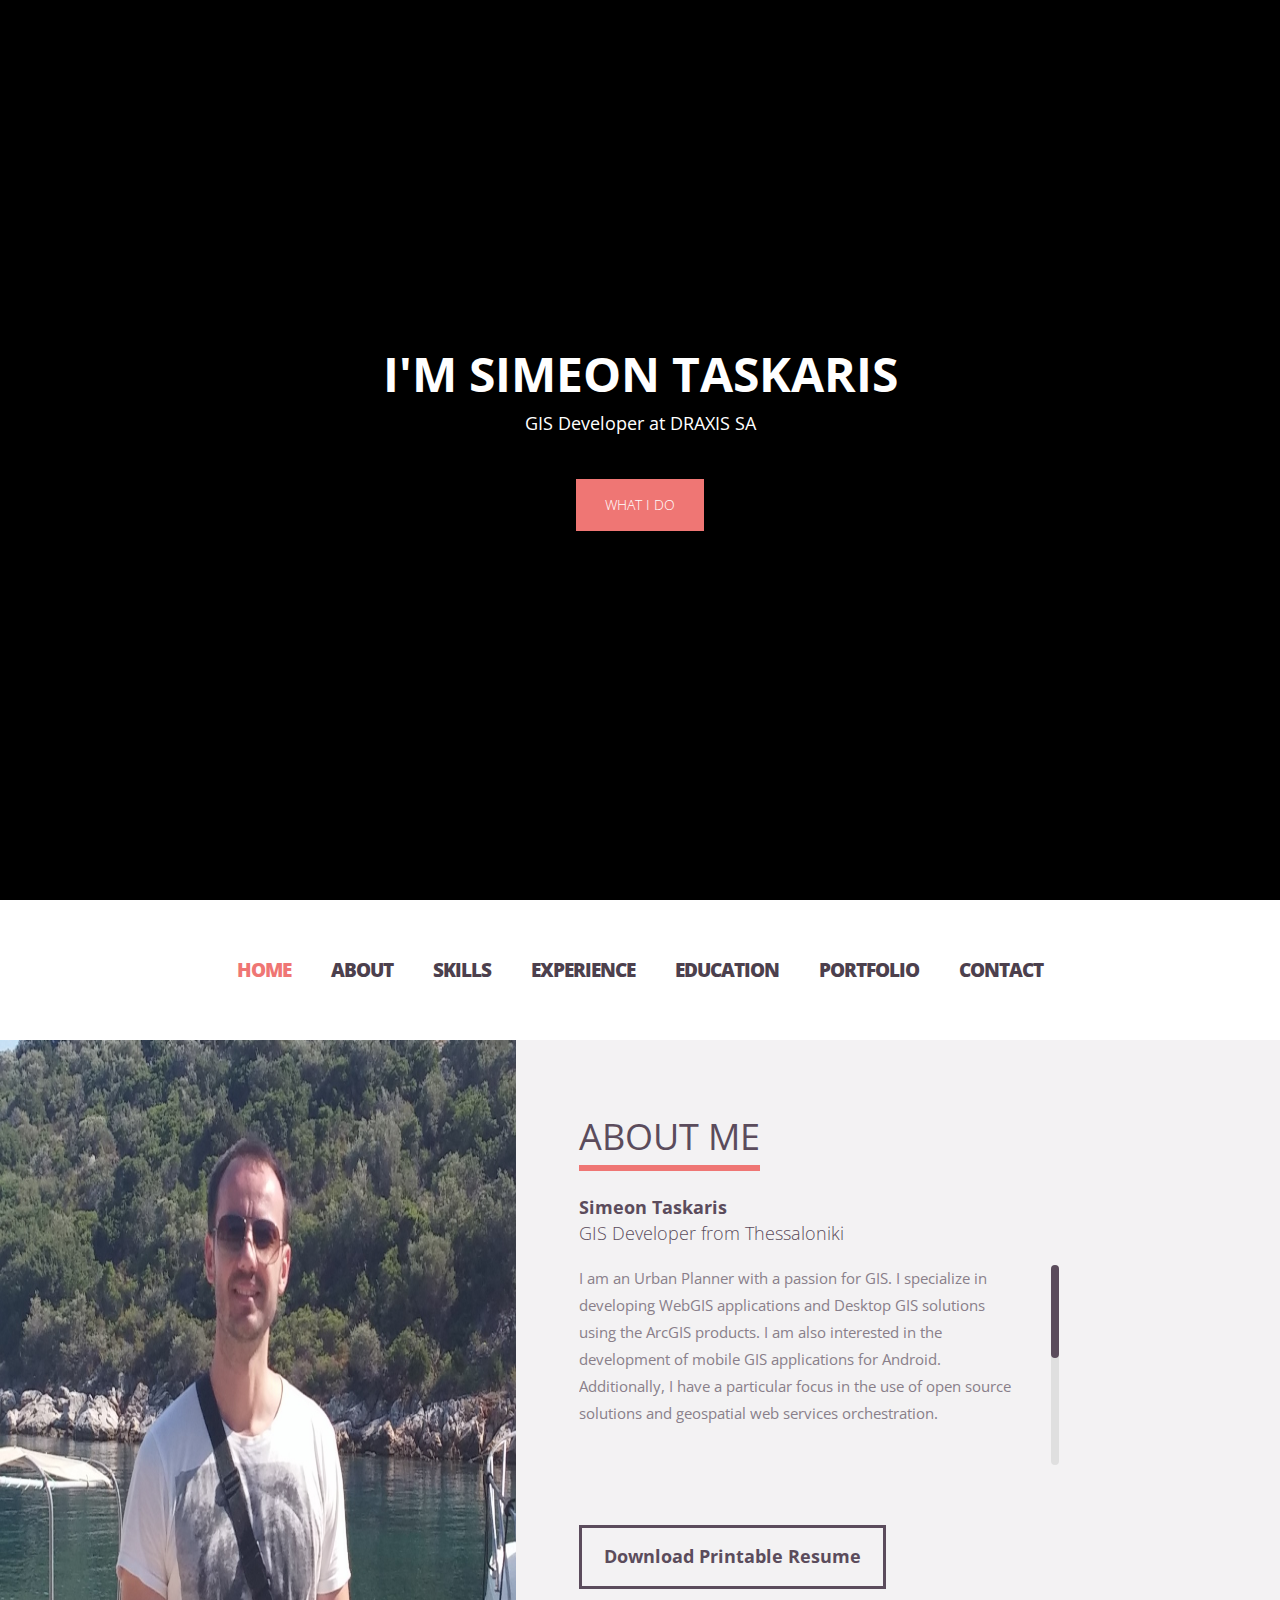
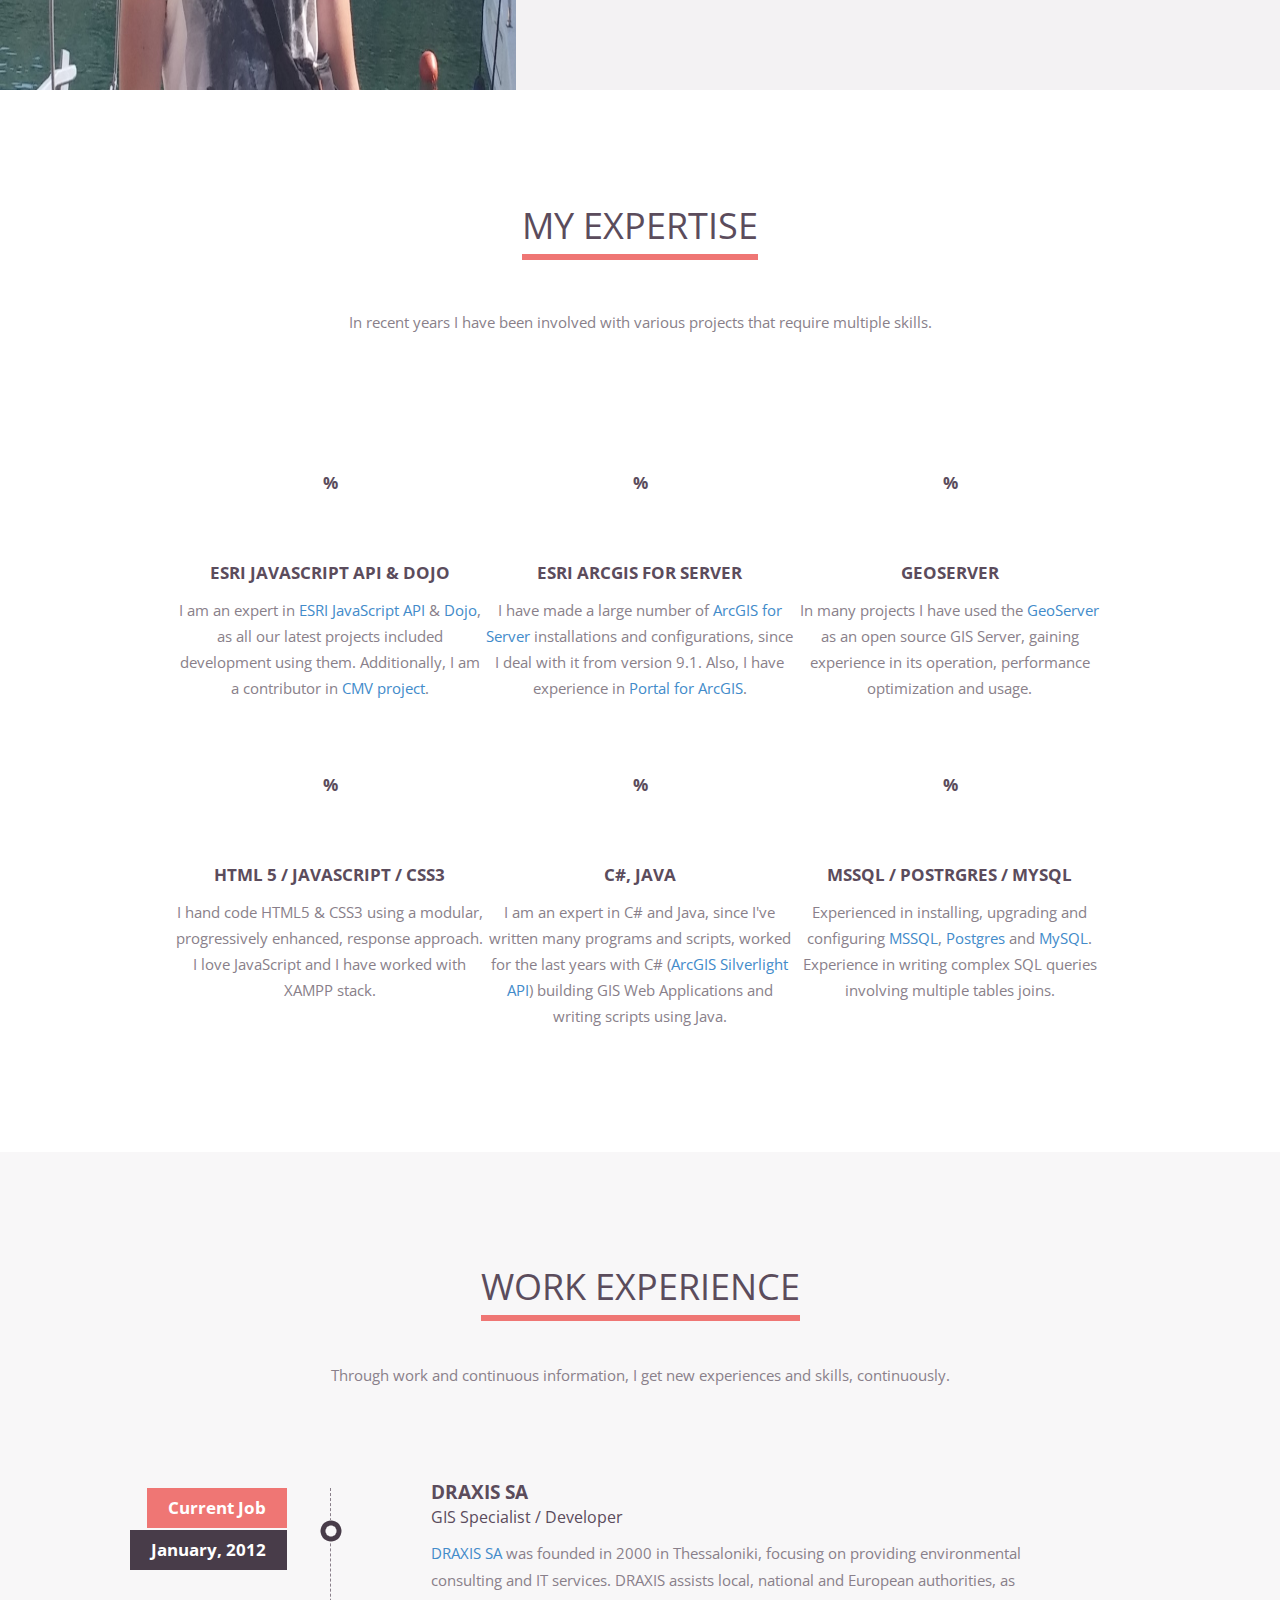
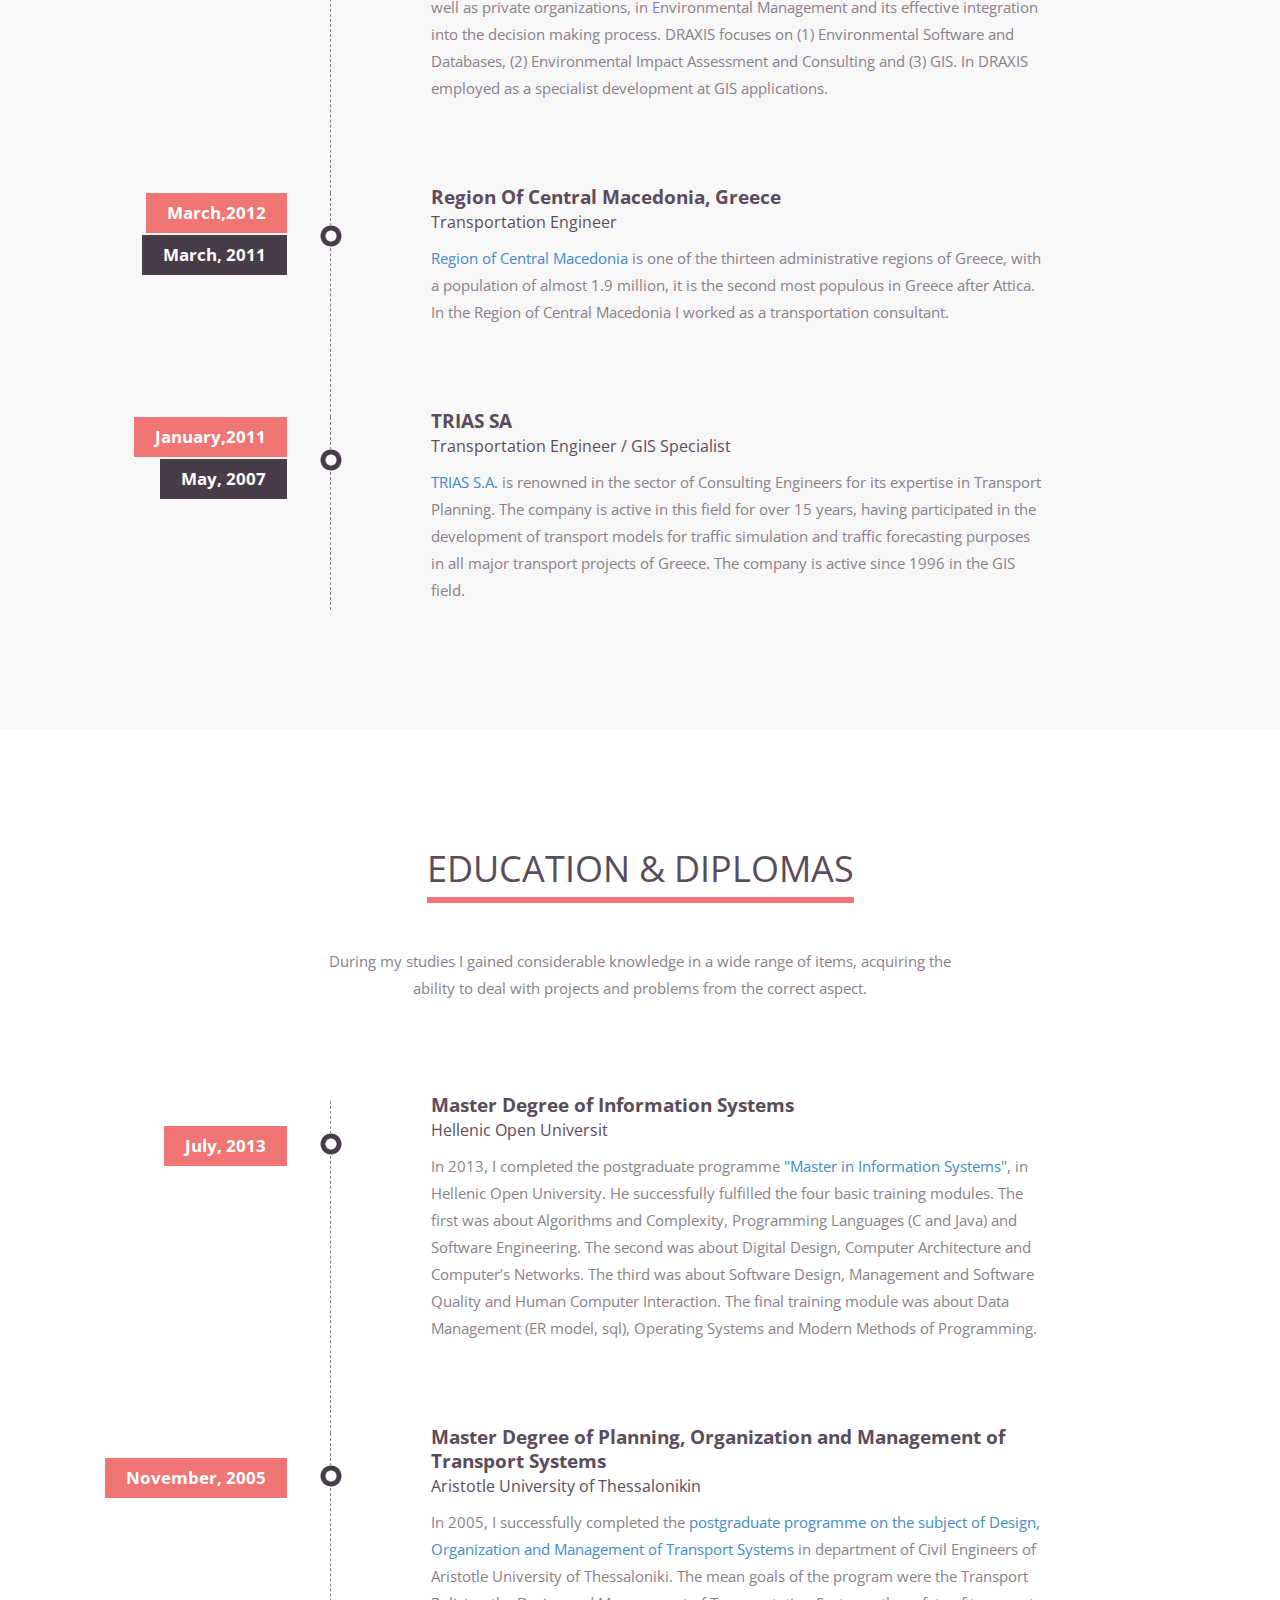
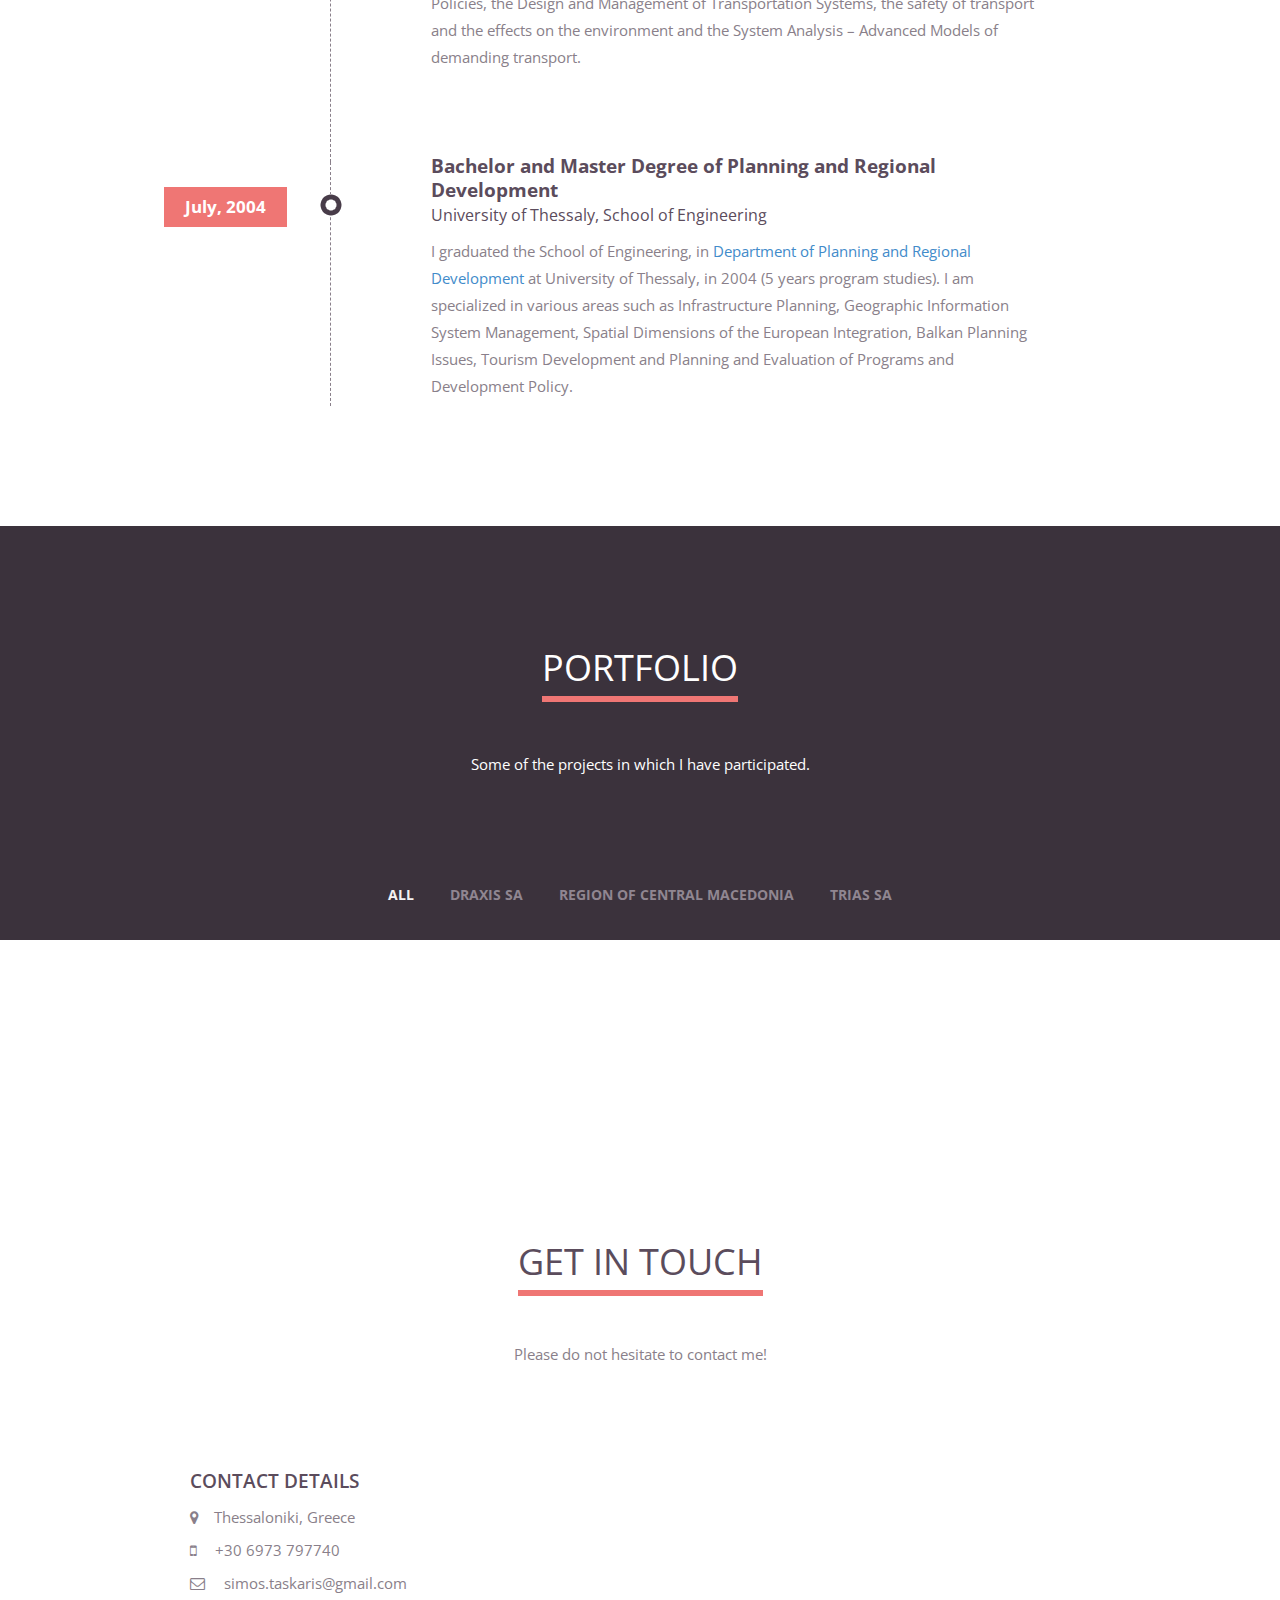
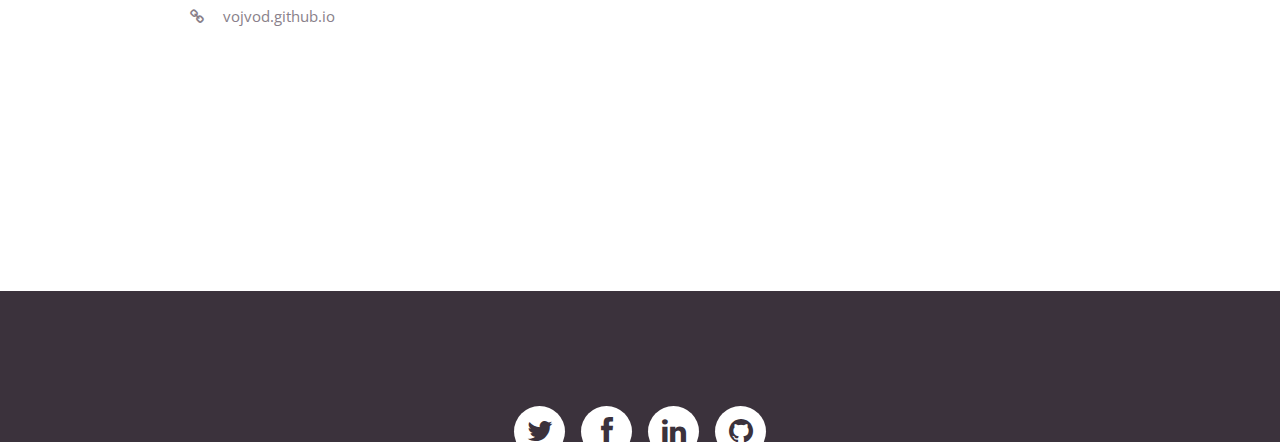
==== mypage/index.html @ e0581046 "up2" ====
<!DOCTYPE html>
<!--[if lt IE 7 ]>
<html class="ie ie6 no-js" lang="en"> <![endif]-->
<!--[if IE 7 ]>
<html class="ie ie7 no-js" lang="en"> <![endif]-->
<!--[if IE 8 ]>
<html class="ie ie8 no-js" lang="en"> <![endif]-->
<!--[if IE 9 ]>
<html class="ie ie9 no-js" lang="en"> <![endif]-->
<!--[if gt IE 9]><!-->
<html class="no-js" lang="en">
<!--<![endif]-->
<head>
    <meta charset="UTF-8"/>
    <meta http-equiv="X-UA-Compatible" content="IE=edge,chrome=1">
    <title>Simeon Taskaris</title>
    <meta name="viewport" content="width=device-width, initial-scale=1.0">

    <!--main style-->
    <link rel="stylesheet" type="text/css" media="screen" href="css/bootstrap.css">
    <link rel="stylesheet" type="text/css" media="screen" href="css/style.css">
    <link href="css/perfect-scrollbar.css" rel="stylesheet">

    <!--google font style-->
    <link href='http://fonts.googleapis.com/css?family=Open+Sans:300italic,400italic,600italic,700italic,800italic,400,600,700,800,300'
          rel='stylesheet' type='text/css'>
    <!--font-family: 'Open Sans', sans-serif;-->

    <!-- font css style-->
    <link rel="stylesheet" href="css/font-awesome.css">

    <!--for slider style-->

    <noscript>
        <link rel="stylesheet" type="text/css" href="css/fallback.css"/>
    </noscript>
    <!--[if lt IE 9]>
    <link rel="stylesheet" type="text/css" href="css/fallback.css"/>
    <![endif]-->
</head>
<body>

<!--wrapper start-->
<div class="wrapper" id="wrapper">
    <header>

        <!--banner start-->
        <div class="banner row" id="banner">
            <div class="col-xs-12 col-sm-12 col-md-12 col-lg-12 noPadd" style="height:100%; position:relative;">
                <!--background video start-->
                <video width="100%" height="100%" autoplay loop class="viDeo">
                    <source src="video-bg/video.mp4" type="video/mp4">
                    <source src="video-bg/video.ogg" type="video/ogg">
                    Your browser does not support the video tag.
                </video>
                <!--background video end-->
            </div>
            <!--header text start-->
            <div class="bannerText container">
                <h1>I'm Simeon Taskaris</h1>

                <p>GIS Developer at <a href="http://www.draxis.gr" target="_blank" style="color: #ffffff">DRAXIS SA</a>
                </p>
                <a href="#technical" class="mbnt">What I do</a>
            </div>
            <!--header text end-->
        </div>
        <!--banner end-->


        <!--menu start-->
        <div class="menu">
            <div class="navbar-wrapper">
                <div class="container">
                    <div class="navwrapper">
                        <div class="navbar navbar-inverse navbar-static-top">
                            <div class="container">
                                <div class="navbar-header">
                                    <button type="button" class="navbar-toggle" data-toggle="collapse"
                                            data-target=".navbar-collapse"><span class="icon-bar"></span> <span
                                            class="icon-bar"></span> <span class="icon-bar"></span></button>
                                    <a class="navbar-brand" href="#">Menu</a></div>
                                <div class="navbar-collapse collapse">
                                    <ul class="nav navbar-nav nav-justified">
                                        <li class="first menuItem homeLink active"><a href="#wrapper">Home</a></li>
                                        <li class="menuItem"><a href="#aboutme">About</a></li>
                                        <li class="menuItem"><a href="#technical">Skills</a></li>
                                        <li class="menuItem"><a href="#exprience">Experience</a></li>
                                        <li class="menuItem"><a href="#education">Education</a></li>
                                        <li class="menuItem"><a href="#protfolio">Portfolio</a></li>
                                        <!--<li class="menuItem"><a href="#reffernces">Reffernces</a></li>-->
                                        <li class="menuItem"><a href="#contact">Contact</a></li>
                                    </ul>
                                </div>
                            </div>
                        </div>
                    </div>
                    <!-- End Navbar -->
                </div>
            </div>
        </div>
        <!--menu end-->

    </header>

    <!--about me start-->
    <section class="aboutme" id="aboutme">
        <div class="">

            <div class="row">
                <div class=" col-xs-12 col-sm-12 col-md-5 col-lg-5 proPic"><img src="images/me-back.jpg" alt=""
                                                                                class="img-responsive"></div>
                <div class=" col-xs-12 col-sm-12 col-md-6 col-lg-5 aboutCont">
                    <div class="heading clearfix">
                        <h2>About me</h2>
                    </div>

                    <h3>Simeon Taskaris</h3>
                    <h4 class="subHeading">GIS Developer from Thessaloniki</h4>

                    <div id="description">
                        <p>I am an Urban Planner with a passion for GIS. I specialize in developing WebGIS applications
                            and Desktop GIS solutions using the ArcGIS products. I am also interested in the development
                            of mobile GIS applications for Android. Additionally, I have a particular focus in the use
                            of open source solutions and geospatial web services orchestration.</p>

                        <p>I have more than 8 years experience in the field of GIS development. During the last years, I
                            provide consulting services in fields of G.I.S, transportation and intelligent
                            transportation systems. I had been a freelance worker of TRIAS S.A., a Greek Consulting
                            Engineers company in Transport Planning and GIS. Since 2013, I am working as a GIS developer
                            at DRAXIS S.A.</p>
                    </div>
                    <a href="#" class="bntDownload">Download Printable Resume</a></div>

            </div>
        </div>
    </section>
    <!--about me end-->

    <!--technical start-->
    <section class="technical" id="technical">
        <div class="container">
            <div class="heading">
                <h2>My Expertise</h2>

                <p>In recent years I have been involved with various projects that require multiple skills.</p>
            </div>
            <div class="row">
                <div class=" col-xs-12 col-sm-4 col-md-4 col-lg-4 skillsArea">
                    <div class=" col-xs-12 skills"><span class="chart skilBg" data-percent="100"> <span
                            class="percent"></span> </span>
                        <h4>ESRI JavaScript API & Dojo</h4>

                        <p>I am an expert in <a href="https://developers.arcgis.com/javascript/" target="_blank">ESRI
                            JavaScript API </a>& <a href="http://dojotoolkit.org/" target="_blank">Dojo</a>, as all our
                            latest projects included development using them. Additionally, I am a contributor in <a
                                    href="http://cmv.io" target="_blank">CMV project</a>.</p>
                    </div>
                </div>
                <div class=" col-xs-12 col-sm-4 col-md-4 col-lg-4 skillsArea">
                    <div class=" col-xs-12 skills"><span class="chart skilBg" data-percent="100"> <span
                            class="percent"></span> </span>
                        <h4>ESRI ArcGIS for Server</h4>

                        <p>I have made a large number of <a href="http://www.esri.com/software/arcgis/arcgisserver"
                                                            target="_blank">ArcGIS for Server</a> installations and
                            configurations, since I deal with it from version 9.1. Also, I have experience in <a
                                    href="http://server.arcgis.com/en/portal/" target="_blank">Portal for ArcGIS</a>.
                        </p>
                    </div>
                </div>
                <div class=" col-xs-12 col-sm-4 col-md-4 col-lg-4 skillsArea">
                    <div class=" col-xs-12 skills"><span class="chart skilBg" data-percent="95"> <span
                            class="percent"></span> </span>
                        <h4>GeoServer</h4>

                        <p>In many projects I have used the <a href="http://geoserver.org/"
                                                               target="_blank">GeoServer</a> as an open source GIS
                            Server, gaining experience in its operation, performance optimization and usage.</p>
                    </div>
                </div>
                <div class=" col-xs-12 col-sm-4 col-md-4 col-lg-4 skillsArea">
                    <div class=" col-xs-12 skills"><span class="chart skilBg" data-percent="90"> <span
                            class="percent"></span> </span>
                        <h4>HTML 5 / JavaScript / CSS3</h4>

                        <p>I hand code HTML5 & CSS3 using a modular, progressively enhanced, response approach. I love
                            JavaScript and I have worked with XAMPP stack.</p>
                    </div>
                </div>
                <div class=" col-xs-12 col-sm-4 col-md-4 col-lg-4 skillsArea">
                    <div class=" col-xs-12 skills"><span class="chart skilBg" data-percent="90"> <span
                            class="percent"></span> </span>
                        <h4>C#, Java</h4>

                        <p>I am an expert in C# and Java, since I've written many programs and scripts, worked for the
                            last years with C# (<a href="https://developers.arcgis.com/silverlight/" target="_blank">ArcGIS
                                Silverlight API</a>) building GIS Web Applications and writing scripts using Java.</p>
                    </div>
                </div>
                <div class=" col-xs-12 col-sm-4 col-md-4 col-lg-4 skillsArea">
                    <div class=" col-xs-12 skills"><span class="chart skilBg" data-percent="90"> <span
                            class="percent"></span> </span>
                        <h4>MSSQL / Postrgres / MySQL</h4>

                        <p>Experienced in installing, upgrading and configuring <a
                                href="http://www.microsoft.com/en-us/server-cloud/products/sql-server/"
                                target="_blank">MSSQL</a>, <a href="http://www.postgresql.org/"
                                                              target="_blank">Postgres</a>
                            and <a href="https://www.mysql.com/" target="_blank">MySQL</a>. Experience in writing
                            complex SQL queries involving multiple tables joins.</p>
                    </div>
                </div>
            </div>
        </div>
    </section>
    <!--technical end-->

    <!--exprience start-->
    <section class="exprience" id="exprience">
        <div class="container">
            <div class="heading">
                <h2>Work Experience</h2>

                <p>Through work and continuous information, I get new experiences and skills, continuously.</p>
            </div>
            <div class="row workDetails">
                <div class="col-xs-12 col-sm-3 col-md-2 col-lg-2">
                    <div class="workYear"><span class="prevY">Current Job</span>
                        <span class="afterY">January, 2012</span></div>
                </div>
                <div class="col-xs-12 col-sm-9 col-md-10 col-lg-10 rightArea">
                    <div class="arrowpart"></div>
                    <div class="exCon">
                        <h4>DRAXIS SA</h4>
                        <h5>GIS Specialist / Developer</h5>

                        <p><a href="http://www.draxis.gr" target="_blank">DRAXIS SA</a> was founded in 2000 in
                            Thessaloniki, focusing on providing environmental consulting
                            and IT services. DRAXIS assists local, national and European authorities, as well as
                            private organizations, in Environmental Management and its effective integration into the
                            decision making process. DRAXIS focuses on (1) Environmental Software and Databases,
                            (2) Environmental Impact Assessment and Consulting and (3) GIS. In DRAXIS employed as a
                            specialist development at GIS applications.</p>
                    </div>
                </div>
            </div>
            <div class="row workDetails">
                <div class="col-xs-12 col-sm-3 col-md-2 col-lg-2">
                    <div class="workYear"><span class="prevY">March,2012</span>
                        <span class="afterY">March, 2011</span></div>
                </div>
                <div class="col-xs-12 col-sm-9 col-md-10 col-lg-10 rightArea">
                    <div class="arrowpart"></div>
                    <div class="exCon">
                        <h4>Region Of Central Macedonia, Greece</h4>
                        <h5>Transportation Engineer</h5>

                        <p><a href="http://www.pkm.gov.gr" target="_blank">Region of Central Macedonia</a> is one of
                            the thirteen
                            administrative regions of Greece, with a population
                            of almost 1.9 million, it
                            is the second most populous in Greece after Attica. In the Region of Central Macedonia I
                            worked as a transportation consultant.</p>
                    </div>
                </div>
            </div>
            <div class="row workDetails">
                <div class="col-xs-12 col-sm-3 col-md-2 col-lg-2">
                    <div class="workYear"><span class="prevY">January,2011</span>
                        <span class="afterY">May, 2007</span></div>
                </div>
                <div class="col-xs-12 col-sm-9 col-md-10 col-lg-10 rightArea">
                    <div class="arrowpart"></div>
                    <div class="exCon">
                        <h4>TRIAS SA</h4>
                        <h5>Transportation Engineer / GIS Specialist</h5>

                        <p><a href="http://trias.gr/index.php/en.html" target="_blank">TRIAS S.A.</a> is renowned in the
                            sector of Consulting Engineers for its expertise in Transport
                            Planning. The company is active in this field for over 15 years, having participated in the
                            development of transport models for traffic simulation and traffic forecasting purposes in
                            all major transport projects of Greece. The company is active since 1996 in the GIS field.
                        </p>
                    </div>
                </div>
            </div>
        </div>
    </section>
    <!--exprience end-->

    <!--education start-->
    <section class="education" id="education">
        <div class="container">
            <div class="heading">
                <h2>Education &amp; Diplomas</h2>

                <p>During my studies I gained considerable knowledge in a wide range of items, acquiring the ability to
                    deal with projects and problems from the correct aspect.</p>
            </div>
            <div class="row workDetails">
                <div class="col-xs-12 col-sm-3 col-md-2 col-lg-2">
                    <div class="workYear"><span class="prevY">July, 2013</span></div>
                </div>
                <div class="col-xs-12 col-sm-9 col-md-10 col-lg-10 rightArea">
                    <div class="arrowpart"></div>
                    <div class="exCon">
                        <h4>Master Degree of Information Systems</h4>
                        <h5>Hellenic Open Universit</h5>

                        <p>In 2013, I completed the postgraduate programme <a href="http://www.eap.gr/pls_en.php"
                                                                              target="_blank">"Master in Information
                            Systems"</a>, in Hellenic
                            Open University. He successfully fulfilled the four basic training modules. The first was
                            about Algorithms and Complexity, Programming Languages (C and Java) and Software
                            Engineering. The second was about Digital Design, Computer Architecture and Computer’s
                            Networks. The third was about Software Design, Management and Software Quality and Human
                            Computer Interaction. The final training module was about Data Management (ER model, sql),
                            Operating Systems and Modern Methods of Programming.</p>
                    </div>
                </div>
            </div>
            <div class="row workDetails">
                <div class="col-xs-12 col-sm-3 col-md-2 col-lg-2">
                    <div class="workYear"><span class="prevY">November, 2005</span></div>
                </div>
                <div class="col-xs-12 col-sm-9 col-md-10 col-lg-10 rightArea">
                    <div class="arrowpart"></div>
                    <div class="exCon">
                        <h4>Master Degree of Planning, Organization and Management of Transport Systems</h4>
                        <h5>Aristotle University of Thessalonikin</h5>

                        <p>In 2005, I successfully completed the <a
                                href="http://pgtransport.civil.auth.gr/en/Objectives-scope" target="_blank">postgraduate
                            programme on the subject of Design,
                            Organization and Management of Transport Systems</a> in department of Civil Engineers of
                            Aristotle University of Thessaloniki. The mean goals of the program were the Transport
                            Policies, the Design and Management of Transportation Systems, the safety of transport and
                            the effects on the environment and the System Analysis – Advanced Models of demanding
                            transport.</p>
                    </div>
                </div>
            </div>
            <div class="row workDetails">
                <div class="col-xs-12 col-sm-3 col-md-2 col-lg-2">
                    <div class="workYear"><span class="prevY">July, 2004</span></div>
                </div>
                <div class="col-xs-12 col-sm-9 col-md-10 col-lg-10 rightArea">
                    <div class="arrowpart"></div>
                    <div class="exCon">
                        <h4>Bachelor and Master Degree of Planning and Regional Development</h4>
                        <h5>University of Thessaly, School of Engineering</h5>

                        <p>I graduated the School of Engineering, in <a href="http://www.prd.uth.gr/el/"
                                                                        target="_blank">Department of Planning and
                            Regional Development </a>at
                            University of Thessaly, in 2004 (5 years program studies). I am specialized in various areas such as Infrastructure
                            Planning, Geographic Information System Management, Spatial Dimensions of the European
                            Integration, Balkan Planning Issues, Tourism Development and Planning and Evaluation of
                            Programs and Development Policy.</p>
                    </div>
                </div>
            </div>
        </div>
    </section>
    <!--education end-->

    <!--protfolio start-->
    <section class="protfolio" id="protfolio">
        <div>
            <div class="portfolioTop clearfix">
                <div class="heading">
                    <h2>Portfolio</h2>

                    <p>Some of the projects in which I have participated.</p>
                </div>
                <div class="portfolioFilter">
                    <ul>
                        <li><a href="#" data-filter="*" class="current">All</a></li>
                        <li><a href="#" data-filter=".branding">DRAXIS SA</a></li>
                        <li><a href="#" data-filter=".illustration">Region of Central Macedonia</a></li>
                        <li><a href="#" data-filter=".wordpress">TRIAS SA</a></li>
                        <!--<li><a href="#" data-filter=".site-template">Site Template</a></li>-->
                    </ul>
                </div>
            </div>
            <ul class="portfolioContainer row gallery">
                <li class="wordpress col-xs-6 col-sm-4 col-md-3 col-lg-3">
                    <div class="lightCon">
          		<span class="hoverBox"> 
          			<span class="smallIcon"> 
                    	<a rel="prettyPhoto[gallery1]" href="images/portfolio/big/1.jpg" title="Project Title1"
                           class="zoom lb lb_warsaw1">
                            <i class="fa fa-search fa-2x"></i>
                        </a>
                        <a href="#" title="Project Link" target="_blank" class="linKed">
                            <i class="fa fa-link fa-2x"></i></i>
                        </a>
                        <a rel="prettyPhoto[gallery1]" href="images/portfolio/big/2.jpg" title="Project Title1-2"
                           class="lb lb_warsaw1">
                        </a>
                        <a rel="prettyPhoto[gallery1]" href="images/portfolio/big/3.jpg" title="Project Title1-3"
                           class="lb lb_warsaw1">
                        </a>
                     </span> 
                 </span>
                        <img src="http://placehold.it/390x250&text=image1" alt="">
                    </div>
                </li>
                <li class="branding illustration col-xs-6 col-sm-4 col-md-3 col-lg-3">
                    <div class="lightCon"><span class="hoverBox"> <span class="smallIcon"> <a
                            rel="prettyPhoto[gallery2]" href="images/portfolio/big/2.jpg" title="Project Title2"
                            class="zoom lb lb_warsaw1"><i class="fa fa-search fa-2x"></i></a><a href="#"
                                                                                                title="Project Link"
                                                                                                target="_blank"
                                                                                                class="linKed"><i
                            class="fa fa-link fa-2x"></i></i></a> </span> </span> <img
                            src="http://placehold.it/390x250&text=image2" alt=""></div>
                </li>
                <li class="illustration col-xs-6 col-sm-4 col-md-3 col-lg-3">
                    <div class="lightCon"><span class="hoverBox"> <span class="smallIcon"> <a
                            rel="prettyPhoto[gallery3]" href="images/portfolio/big/3.jpg" title="Project Title3"
                            class="zoom lb lb_warsaw1"><i class="fa fa-search fa-2x"></i></a><a href="#"
                                                                                                title="Project Link"
                                                                                                target="_blank"
                                                                                                class="linKed"><i
                            class="fa fa-link fa-2x"></i></i></a> </span> </span> <img
                            src="http://placehold.it/390x250&text=image3" alt=""></div>
                </li>
                <li class="branding illustration col-xs-6 col-sm-4 col-md-3 col-lg-3">
                    <div class="lightCon"><span class="hoverBox"> <span class="smallIcon"> <a
                            rel="prettyPhoto[gallery4]" href="images/portfolio/big/4.jpg" title="Project Title4"
                            class="zoom lb lb_warsaw1"><i class="fa fa-search fa-2x"></i></a><a href="#"
                                                                                                title="Project Link"
                                                                                                target="_blank"
                                                                                                class="linKed"><i
                            class="fa fa-link fa-2x"></i></i></a> </span> </span> <img
                            src="http://placehold.it/390x250&text=image4" alt=""></div>
                </li>
                <li class="illustration photos col-xs-6 col-sm-4 col-md-3 col-lg-3">
                    <div class="lightCon"><span class="hoverBox"> <span class="smallIcon"> <a
                            rel="prettyPhoto[gallery5]" href="images/portfolio/big/5.jpg" title="Project Title5"
                            class="zoom lb lb_warsaw1"><i class="fa fa-search fa-2x"></i></a><a href="#"
                                                                                                title="Project Link"
                                                                                                target="_blank"
                                                                                                class="linKed"><i
                            class="fa fa-link fa-2x"></i></i></a> </span> </span> <img
                            src="http://placehold.it/390x250&text=image5" alt=""></div>
                </li>
                <li class="branding photos col-xs-6 col-sm-4 col-md-3 col-lg-3">
                    <div class="lightCon"><span class="hoverBox"> <span class="smallIcon"> <a
                            rel="prettyPhoto[gallery6]" href="images/portfolio/big/6.jpg" title="Project Title6"
                            class="zoom lb lb_warsaw1"><i class="fa fa-search fa-2x"></i></a> <a href="#"
                                                                                                 title="Project Link"
                                                                                                 target="_blank"
                                                                                                 class="linKed"><i
                            class="fa fa-link fa-2x"></i></i></a> </span> </span> <img
                            src="http://placehold.it/390x250&text=image6" alt=""></div>
                </li>
                <li class="illustration photos col-xs-6 col-sm-4 col-md-3 col-lg-3">
                    <div class="lightCon"><span class="hoverBox"> <span class="smallIcon"> <a
                            rel="prettyPhoto[gallery7]" href="images/portfolio/big/7.jpg" title="Project Title7"
                            class="zoom lb lb_warsaw1"><i class="fa fa-search fa-2x"></i></a> <a href="#"
                                                                                                 title="Project Link"
                                                                                                 target="_blank"
                                                                                                 class="linKed"><i
                            class="fa fa-link fa-2x"></i></i></a> </span> </span> <img
                            src="http://placehold.it/390x250&text=image7" alt=""></div>
                </li>
                <!--<li class="site-template col-xs-6 col-sm-4 col-md-3 col-lg-3">-->
                    <!--<div class="lightCon"><span class="hoverBox"> <span class="smallIcon"> <a-->
                            <!--rel="prettyPhoto[gallery8]" href="images/portfolio/big/8.jpg" title="Project Title8"-->
                            <!--class="zoom lb lb_warsaw1"><i class="fa fa-search fa-2x"></i></a> <a href="#"-->
                                                                                                 <!--title="Project Link"-->
                                                                                                 <!--target="_blank"-->
                                                                                                 <!--class="linKed"><i-->
                            <!--class="fa fa-link fa-2x"></i></i></a> </span> </span> <img-->
                            <!--src="http://placehold.it/390x250&text=image8" alt=""></div>-->
                <!--</li>-->
            </ul>
        </div>
    </section>
    <!--protfolio end-->

    <!--reffernces start-->
    <!--<section class="reffernces" id="reffernces">
      <div class="container">
        <div class="heading">
          <h2>Reffernces</h2>
          <p>Quisque sit amet est et sapien ullamcorper pharetra. Vestibulum erat wisi, condimentum sed, commodo vitae, ornare sit amet, wisi.</p>
        </div>
        <div class="row waterfall" data-col-min-width="300">
            <div class="col-lg-4 col-md-4 col-xs-12 col-sm-12 refBox">
              <div class="refBoxcon"><p>Quisque sit amet est et sapien ullamcorper pharetra. Vestibulum erat wisi, condimentum sed, commodo vitae, ornare sit amet, wisi. Aenean fermentum, eros ipsum rutrum orci, sagittis tempus lacus enim ac duiQuisque sit amet senectus et malesuada fames.</p>
              <h3>Jonathan doe</h3>
              <h4>Project Manager, Matrix Media</h4></div>
          </div>
          <div class="col-xs-12 col-sm-6 col-md-4 col-lg-4 refBox">
              <div class="refBoxcon"><p>Nam liber tempor cum soluta nobis eleifend option  Typi non habent claritatem insitam; est usus legentis in iis qui faorum claritatem.</p>
              <h3>Ana Miller</h3>
              <h4>Marketing Head</h4></div>
          </div>
          <div class="col-xs-12 col-sm-6 col-md-4 col-lg-4 refBox">
              <div class="refBoxcon"><p>Nam liber tempor cum soluta nobis eleifend option congue nihil imperdiet doming id quom placerat facer possim assum. Typi non habent claritatem insitam; est usus legentis in iis qui faorum claritatem.</p>

              <h3>Mike collins</h3>
              <h4>Project Lead</h4></div>
          </div>
          <div class="col-xs-12 col-sm-6 col-md-4 col-lg-4 refBox">
              <div class="refBoxcon"><p>Nam liber tempor cum soluta nobis eleifend option congue nihil imperdiet doming id quom placerat facer possim assum. Typi non habent claritatem demonstraverunt lectores legere me lius quod ii legunt saepius.demonstraverunt lectores legere me lius quod ii legunt saepius.</p>
              <h3>Don Anderson</h3>
              <h4>Creative Head, Lexi</h4></div>
          </div>
          <div class="col-lg-4 col-md-4 col-xs-12 col-sm-12 refBox">
              <div class="refBoxcon"><p>Quisque sit amet est et sapien ullamcorper pharetra. Vestibulum erat wisi, condimentum sed, commodo vitae, ornare sit amet, wisi. Aenean fermentum, enim ac duiQuisque sit amet senectus et malesuada fames.</p>
              <h3>Jonathan doe</h3>
              <h4>Project Manager, IMO</h4></div>
          </div>
          <div class="col-lg-4 col-md-4 col-xs-12 col-sm-12 refBox">
              <div class="refBoxcon"><p>Quisque sit amet est et sapien ullamcorper pharetra. Vestibulum erat wisi commodo vitae, ornare sit amet, wisi.</p>
              <h3>Greg Thomas</h3>
              <h4>Design Lead</h4></div>
          </div>
        </div>
      </div>
    </section>-->
    <!--reffernces end-->

    <!--contact start-->
    <section class="contact" id="contact">
        <div class="container topCon">
            <div class="heading">
                <h2>Get In Touch</h2>

                <p>Please do not hesitate to contact me!</p>
            </div>
        </div>

    </section>
    <section class="contactDetails">
        <div class="container">

            <!--contact info start-->
            <div class="col-xs-6 col-md-4">
                <h4>Contact details</h4>

                <p><i class="fa fa-map-marker"></i>Thessaloniki, Greece</p>

                <p><i class="fa fa-mobile"></i> +30 6973 797740</p>

                <p><i class="fa fa-envelope-o"></i> <a href="mailto:simos.taskaris@gmail.com">simos.taskaris@gmail.com</a></p>

                <p><i class="fa fa-link"></i> <a href="http://vojvod.github.io">vojvod.github.io</a></p>
            </div>
            <!--contact info end-->
            
            <div class="col-xs-12 col-md-8 row mapArea">
                <iframe frameborder="0" scrolling="no" marginheight="0" marginwidth="0"
                        src="https://maps.google.com/?ie=UTF8&amp;ll=40.63935,22.944607&amp;spn=0.01134,0.026157&amp;t=m&amp;z=13&amp;output=embed"></iframe>
            </div>

            <!--contact form start-->
            <!-- <div class="col-xs-12 col-sm-6 col-md-6 col-lg-6 conForm">
                <h4>Shoot a message!</h4>

                <div id="message"></div>
                <form method="post" action="php/contact.php" name="cform" id="cform">
                    <input name="name" id="name" type="text" class="col-xs-12 col-sm-12 col-md-12 col-lg-12"
                           placeholder="Your name...">
                    <input name="email" id="email" type="email" class=" col-xs-12 col-sm-12 col-md-12 col-lg-12 noMarr"
                           placeholder="Your email...">
                    <textarea name="comments" id="comments" cols="" rows=""
                              class="col-xs-12 col-sm-12 col-md-12 col-lg-12" placeholder="Your message..."></textarea>
                    <input type="submit" id="submit" name="send" class="submitBnt" value="Send">

                    <div id="simple-msg"></div>
                </form>
            </div> -->
            <!--contact form end-->

        </div>
        <!--<div class="row mapArea">
            <iframe frameborder="0" scrolling="no" marginheight="0" marginwidth="0"
                    src="https://maps.google.com/?ie=UTF8&amp;ll=40.63935,22.944607&amp;spn=0.01134,0.026157&amp;t=m&amp;z=13&amp;output=embed"></iframe>
        </div>-->
    </section>
    <!--contact end-->

    <!--footer start-->
    <section class="footer" id="footer">
        <div class="container">
            <ul>
                <li><a href="https://twitter.com/simeontaskaris" target="_blank"><i class="fa fa-twitter fa-2x"></i></a>
                </li>
                <li><a href="https://www.facebook.com/simeon.taskaris" target="_blank"><i
                        class="fa fa-facebook fa-2x"></i></a></li>
                <li><a href="https://gr.linkedin.com/pub/simeon-taskaris/33/670/640" target="_blank"><i
                        class="fa fa-linkedin fa-2x"></i></a></li>
                <li><a href="https://github.com/vojvod" target="_blank"><i class="fa fa fa-github fa-2x"></i></a></li>
            </ul>
            <span class="totop"><i class="fa fa-chevron-up"></i></span>
        </div>
    </section>
    <!--footer end-->

</div>
<!--wrapper end-->

<!--modernizr js-->
<script type="text/javascript" src="js/modernizr.custom.26633.js"></script>

<!--jquary min js-->
<script type="text/javascript" src="js/jquery.min.js"></script>
<script src="js/bootstrap.js"></script>
<script type="text/javascript" src="js/jquery.gridrotator.js"></script>

<!--for portfoli lightbox -->
<link rel="stylesheet" href="css/prettyPhoto.css" type="text/css" media="screen" title="prettyPhoto main stylesheet"
      charset="utf-8"/>
<script src="js/jquery.prettyPhoto.js" type="text/javascript"></script>
<script type="text/javascript">
    $(document).ready(function () {
        $("area[rel^='prettyPhoto']").prettyPhoto();

        $(".gallery:first a[rel^='prettyPhoto']").prettyPhoto({
            animation_speed: 'normal',
            theme: 'light_square',
            slideshow: 3000,
            autoplay_slideshow: false
        });
        $(".gallery:gt(0) a[rel^='prettyPhoto']").prettyPhoto({
            animation_speed: 'fast',
            slideshow: 1000,
            hideflash: true
        });

    });
</script>

<script src="js/jquery.waterfall.js"></script>
<!--for custom jquary-->
<script src="js/custom.js"></script>

<!--for placeholder jquary-->
<script type="text/javascript" src="js/jquery.placeholder.js"></script>

<!--for menu jquary-->
<script type="text/javascript" src="js/stickUp.js"></script>
<script type="text/javascript">
    jQuery(function ($) {
        $(document).ready(function () {
            //enabling stickUp on the '.navbar-wrapper' class
            $(".totop").click(function (e) {
                e.preventDefault();
                $(".homeLink a").trigger("click");
            })
            $('.navbar-wrapper').stickUp({
                parts: {
                    0: 'wrapper',
                    1: 'aboutme',
                    2: 'technical',
                    3: 'exprience',
                    4: 'education',
                    5: 'protfolio',
                    6: 'contact'
                },
                itemClass: 'menuItem',
                itemHover: 'active',
                topMargin: 'auto'
            });
        });

        $(".navbar.navbar-inverse.navbar-static-top a").click(function () {
            $(".navbar-collapse").addClass("hideClass");
        });


        $(".navbar.navbar-inverse.navbar-static-top a").click(function () {
            $(".navbar-collapse").addClass("collapse");
        });


        $(".navbar.navbar-inverse.navbar-static-top a").click(function () {
            $(".navbar-collapse").removeClass("in");
        });

        $(".navbar-toggle").click(function () {
            $(".navbar-collapse").removeClass("hideClass");
        });


    });
</script>
<!-- for header slider -->
<script src="js/jquery.superslides.js" type="text/javascript" charset="utf-8"></script>
<script>
    $('#banner').superslides({
        animation: 'fade',
        play: 5000
    });
</script>
<!--for portfoli filter jquary-->
<script src="js/jquery.isotope.js" type="text/javascript"></script>

<!--for portfoli lightbox -->
<link type="text/css" rel="stylesheet" id="theme" href="css/jquery-ui-1.8.16.custom.css">
<link type="text/css" rel="stylesheet" href="css/lightbox.min.css">
<script type="text/javascript" src="js/jquery.ui.widget.min.js"></script>
<script type="text/javascript" src="js/jquery.ui.rlightbox.js"></script>

<!--for skill chat jquary-->
<script src="js/jquery.easing.min.js"></script>
<script src="js/jquery.easypiechart.js"></script>

<!--for Scroll Bar jquary-->
<script src="js/jquery.mousewheel.js"></script>
<script src="js/perfect-scrollbar.js"></script>
<script type="text/javascript">
    $(document).ready(function ($) {
        $('#description').perfectScrollbar({
            wheelSpeed: 20,
            wheelPropagation: false
        });
    });
</script>

<!--contact form js-->
<script type="text/javascript" src="js/jquery.contact.js"></script>
</body>
</html>
---- mypage/css/style.css ----
/* ------------------------------------------------------------------------------
	Template Name: Folix
	Template URI: http://http://www.themeelite.com/folix
	Description: Full Screen Coming Soon Template
	Author: Andy
	Author URI: http://www.themeelite.com
	License: GNU General Public License version 3.0
	License URI: http://www.gnu.org/licenses/gpl-3.0.html
	Version: 1.0

	
	1.  CSS Reset
	2.	Document Setup
	3.	Header Part
		3.1 Slide show background control
	4.  Background slider CSS style
	5.	Menu Style
	6.	About me Style
	7.	Technical Skills Style
	8.	Work Experience Style
	9.	Education Style
	10. Protfolio Style
	11. Get in tuch Style
	12. Footer Style
	13. Responsive style
		
		
---------------------------------------------------------------------------------
/* 1. CSS Reset
-------------------------------------------------------------------------------*/

* {
	padding:0;
	margin:0;
}
body {
	color:#fff;
	font-family: 'Open Sans', sans-serif;
	font-weight: 300;
	position:relative;
	width:100%;
	height:100%;
	overflow: scroll;
	overflow-x: hidden;
}
a {
	text-decoration:none;
	color:#428bca;
	outline:none;
}
/*----------------------------------------------------
 2.	Document Setup
------------------------------------------------------*/
.wrapper {
	width:100%;
}
.spHeight {
	padding-top:63px;
}
.noMar {
	margin:0 !important;
}
.noPadd {
	padding:0px !important;
}
.container .row {
	margin:0px;
}
p {
	font-family: 'Open Sans', sans-serif;
	font-size:15px;
	line-height:27px;
	font-weight:400;
	padding-bottom:38px;
	margin:0px;
}
h1 {
	font-family: 'Open Sans', sans-serif;
	font-size:48px;
	line-height:57px;
	font-weight:700;
	margin:0px;
	padding-bottom:8px;
}
h2 {
	font-family: 'Open Sans', sans-serif;
	font-size:36px;
	line-height:38px;
	padding-bottom:0px;
	font-weight:400;
	text-transform:uppercase;
	margin:0px;
	border-bottom:#ef7674 6px solid;
	padding-bottom:9px;
	display:inline-block;
}
h3 {
	font-family: 'Open Sans', sans-serif;
	font-size:18px;
	line-height:21px;
	padding-bottom:3px;
	font-weight:400;
	margin:0px;
}
h4 {
	font-family: 'Open Sans', sans-serif;
	font-size:19px;
	line-height:24px;
	padding-bottom:6px;
	font-weight:600;
	margin:0px;
	color:#5b4c5c;
}
h5 {
	font-family: 'Open Sans', sans-serif;
	font-size:16px;
	line-height:24px;
	padding-bottom:6px;
	font-weight:400;
	margin:0px;
}
h4.subHeading {
	font-weight:300;
	font-size:18px;
	
	padding-bottom:20px;
}
.heading {
	text-align:center;
	padding-bottom:45px;
}

.topmar {
	margin-top:20px;
}
.container{
	max-width:960px;
	/*padding:0;*/
	}
/*----------------------------------------------------
 3.	Header Part
------------------------------------------------------*/
header {
	position:relative;
}
.banner {
	overflow:hidden;
	margin:0 auto !important;
	background:#000;
}
.bannerText {
	position:absolute ;
	left:0;
	right:0;
	top:35%;
	text-align:center;
	padding:30px 0 30px ;
	max-width:960px;
	z-index:999999 ;
	
	animation-name: textBox;
	animation-duration: 5s;
	animation-timing-function: linear;
	animation-delay: 0s;
	animation-iteration-count: infinite;
	animation-direction: alternate;
	animation-play-state: running;
	/* Safari and Chrome: */
	-webkit-animation-name: textBox;
	-webkit-animation-duration: 5s;
	-webkit-animation-timing-function: linear;
	-webkit-animation-delay: 0s;
	-webkit-animation-iteration-count: infinite;
	-webkit-animation-direction: alternate;
	-webkit-animation-play-state: running;

}
.bannerText p{
	font-size:18px;
	color:#fff;
	padding-bottom:42px;
	}
.mbnt{
	display:inline-block;
	line-height:52px;
	color:#fff;
	font-size:14px;
	background-color:#EF7674;
	text-transform:uppercase;
	padding:0 29px;
	}
.mbnt:hover{
	color:#eaeaea;
	text-decoration:none;
	}
.bannerText h1 {
	text-transform:uppercase;
}
.bannerText h2 {
	font-size:34px;
	text-transform:none;
}
/*------------------------------------
	3.1 Slide show background control
--------------------------------------*/ 

.viDeo {
    bottom: 0;
    height: auto;
    margin-bottom: -40px !important;
    min-height: 100%;
    min-width: 100%;
    opacity: 0.5;
    overflow: hidden;
    padding: 0;
    position: absolute;
    right: 0;
    top: 0;
    width: auto;
    z-index: 1000;
}


/*---------------------------------------------------------------------------------
 4. Background slider CSS style
-------------------------------------------------------------------------------*/
.ri-grid {
	margin:0px auto;
	position: relative;
	height: auto;
}
.ri-grid ul {
	list-style: none;
	display: block;
	width: 100%;
	margin: 0;
	padding: 0;
}
.ri-grid ul:before, .ri-grid ul:after {
	content: '';
	display: table;
}
.ri-grid ul:after {
	clear: both;
}
.ri-grid ul {
	zoom: 1; /* For IE 6/7 (trigger hasLayout) */
}
.ri-grid ul li {
	-webkit-perspective: 400px;
	-moz-perspective: 400px;
	-o-perspective: 400px;
	-ms-perspective: 400px;
	perspective: 400px;
	margin: 0;
	padding: 0;
	float: left;
	position: relative;
	display: block;
	overflow: hidden;
	background: #000;
}
.ri-grid ul li a {
	display: block;
	outline: none;
	position: absolute;
	left: 0;
	top: 0;
	width: 100%;
	height: 100%;
	-webkit-backface-visibility: hidden;
	-moz-backface-visibility: hidden;
	-o-backface-visibility: hidden;
	-ms-backface-visibility: hidden;
	backface-visibility: hidden;
	-webkit-transform-style: preserve-3d;
	-moz-transform-style: preserve-3d;
	-o-transform-style: preserve-3d;
	-ms-transform-style: preserve-3d;
	transform-style: preserve-3d;
	-webkit-background-size: 100% 100%;
	-moz-background-size: 100% 100%;
	background-size: 100% 100%;
	background-position: center center;
	background-repeat: no-repeat;
	background-color: #333;
	-webkit-box-sizing: content-box;
	-moz-box-sizing: content-box;
	box-sizing: content-box;
}
/* Grid wrapper sizes */
.ri-grid-size-1 {
	width: 55%;
}
.ri-grid-size-2 {
	width: 100%;
}
.ri-grid-size-3 {
	width: 100%;
	margin-top: 0px;
}
/* Shadow style */
.ri-shadow:after, .ri-shadow:before {
	content: "";
	position: absolute;
	z-index: -2;
	bottom: 15px;
	left: 10px;
	width: 50%;
	height: 20%;
	max-width: 300px;
	max-height: 100px;
	box-shadow: 0 15px 10px rgba(0, 0, 0, 0.7);
	-webkit-transform: rotate(-3deg);
	-moz-transform: rotate(-3deg);
	-ms-transform: rotate(-3deg);
	-o-transform: rotate(-3deg);
	transform: rotate(-3deg);
}
.ri-shadow:after {
	right: 10px;
	left: auto;
	-webkit-transform: rotate(3deg);
	-moz-transform: rotate(3deg);
	-ms-transform: rotate(3deg);
	-o-transform: rotate(3deg);
	transform: rotate(3deg);
}
.ri-grid-loading:after, .ri-grid-loading:before {
	display: none;
}
.ri-loading-image {
	display: none;
}
.ri-grid-loading .ri-loading-image {
	position: relative;
	width: 30px;
	height: 30px;
	left: 50%;
	margin: 100px 0 0 -15px;
	display: block;
}
/*----------------------------------------------------
 5.	Menu Style
------------------------------------------------------*/
.isStuck {
	left:0px;
	width:100%;
}
.menu {
	margin-top:0px;
	position: static;
	left:0px;
	right:0px;
}
.navwrapper .container {
	padding:0;
	width:auto;
}
.navbar-header {
	display:none;
}
.nav > li > a {
	display:inline-block;
}
.navbar-nav > li {
	float: none;
	display: inline;
}
.navbar-nav {
	margin: 0 auto;
	text-align: center;
	float: none;
}
.navbar-toggle {
	margin-top:8px;
	background-color:#4c404d;
}
.navbar-inverse .navbar-toggle:hover, .navbar-inverse .navbar-toggle:focus{
	
	}
.navbar-brand{
	margin-top:4px;
	}
.nav .menuItem a{
	font-size:19px;
	}
/* Special class on .container surrounding .navbar, used for positioning it into place. */
.navbar-wrapper {
	margin-top:0px;
	position: relative;
	z-index: 15;
	background:#ffffff;
}
.navbar-wrapper .container {
	padding:0px;
}
.navbar-collapse {
	padding:0;
}
.navbar-collapse.in {
	max-height:100%;
}
.navbar.navbar-inverse.navbar-static-top {
	margin:0px auto;
	background:#ffffff;
	color:#4c404d;
	border:none;
	font-family: 'Open Sans', sans-serif;
	font-size:14px;
	text-transform:uppercase;
}
.navbar.navbar-inverse.navbar-static-top a.navbar-brand{
	line-height:43px;
	}
.navbar.navbar-inverse.navbar-static-top a {
	color:#4c404d;
	padding:0 26px;
	line-height:140px;
	text-align:center;
	font-weight:800;
	transition-duration: 0.2s;
	-webkit-transition-duration: 0.2s;
}
.navbar.navbar-inverse.navbar-static-top .nav li.first{
	padding-left:0;
	}
.navbar.navbar-inverse.navbar-static-top .nav li{
	padding:0 0 0 36px;	
	}
.navbar.navbar-inverse.navbar-static-top .nav li a{
	padding:0;
	letter-spacing:-1px;
	}
.navbar.navbar-inverse.navbar-static-top a:hover {
	background:#ffffff;
	color:#ef7674;
}
.navbar-inverse .navbar-nav>.active>a, .navbar-inverse .navbar-nav>.active>a:focus {
	background:#ffffff;
	/*color:#c3c8d6;*/
	color:#ef7674;
}
.navbar-inverse .navbar-nav > li > a:hover, .navbar-inverse .navbar-nav > li > a:focus{
	background:#ffffff;
	/*color:#c3c8d6;*/
	color:#ef7674;
	}
.navbar-inverse .navbar-nav>.active>a:hover {
	/*background:#1b1f29;*/
	/*color:#fff;*/
	background:#ffffff;
	color:#ef7674;
}
.hideClass {
	display:none;
}
.carousel {
}
/* Since positioning the image, we need to help out the caption */
.carousel-caption {
	z-index: 10;
}
/* Declare heights because of positioning of img element */
.carousel .item {
	height: 600px;
	background-color: #0A64A4;
}
.carousel-inner > .item > img {
	position: absolute;
	top: 0;
	left: 0;
	min-width: 100%;
}
/*----------------------------------------------------
 6.	About me Style
------------------------------------------------------*/

.aboutme {
	background:#f3f2f3;
	color:#897f8a;
	position:relative;
}

.aboutme .container {
	padding-top:85px;
	padding-bottom:93px;
}
.aboutTop {
	background:#00bdbd;
	height:60px;
}
.spHeight .aboutTop {
	margin-top:-62px !important;
}
.aboutCont{
	padding-bottom:78px;
	padding-left:48px;
	}
.aboutme .proPic img{
	min-width:100%;
	min-height:100% !important;
	height:650px;
	
	/*width:auto;
	height:auto;
	display:block;*/
}
.aboutme .proPic{
	position:relative;
	z-index:1;
	max-height:650px !important;
	overflow:hidden;
}
#description{
	height:200px;
	overflow:hidden;
	position: relative;
	padding-right:50px;
	margin-bottom:60px;
}
#description .ps-scrollbar-x-rail{
	display:none !important;
}
.aboutme .proPic:after{
	position:absolute;
	content:'';
	left:0;
	top:0;
	bottom:0;
	width:100%;
	z-index:2;
	<!--background:url(http://placehold.it/1024x683) no-repeat 50% 50%;-->
	min-height: 100%;
	min-width: 100%;
	background-size: cover;
}
.bntDownload {
	font-size:18px;
	font-family: 'Open Sans', sans-serif;
	font-weight:700;
	border:3px solid #5b4c5c;
	padding:16px 22px;
	display:inline-block;
	color:#5b4c5c;
	transition-duration: 0.2s;
	-webkit-transition-duration: 0.2s;
}
.bntDownload:hover {
	background:#5b4c5c;
	color:#ffffff;
	text-decoration:none;
}
.aboutme .heading {
	text-align:left;
	padding-top:78px;
	padding-bottom:26px;
}
.aboutme .heading h2{
	color:#5b4c5c;	
	display:inline-block;
	
	}
.aboutme h3{
	color:#5b4c5c;
	font-size:18px;
	font-weight:bold;
	}
.aboutme .subHeading{
	font-size:18px;
	}
/*----------------------------------------------------
 7.	Technical Skills Style
------------------------------------------------------*/
.addspace {
	height:60px;
	background:#eeeeee;
}
.technical {
	/*background:#eeeeee;
	color:#474d5d;*/
}
.technical .container {
	padding-top:117px;
	padding-bottom:100px;
}
.technical .heading p {
	padding-bottom:41px;
	max-width:660px;
	text-align:center;
	display:block;
	margin:0 auto;
}
.technical p {
	color:#897f8a;
	
}
.technical h2 {
	color:#5b4c5c;
	margin-bottom:49px;
}
.technical .skillsArea {
	padding:0px;
}
.technical .skills {
	margin:0 auto;
	margin-bottom:23px;
	text-align:center;
	padding:0px;
	float:none;
}
.technical .skills p {
	color:#897f8a;
	font-size:15px;
	line-height:26px;
	text-align:center;
}
.technical .skills p:last-child{
	margin-bottom:0;
	padding-bottom:0;
}
.technical .skills img {
	margin:0 auto;
	margin-bottom:33px;
	width:100%;
	max-width:152px;
}
.technical .skills h4 {
	font-weight:700;
	text-transform:uppercase;
	font-size:17px;
	line-height:27px;
	padding-bottom:11px;
	color:#5b4c5c;
}
.skilBg {
	/*background:url(../images/skills.png) no-repeat 0 0;*/
}
.chart {
	position: relative;
	display: inline-block;
	width: 118px;
	height: 118px;
	margin-bottom: 19px;
	text-align: center;
}
.chart canvas {
	position: absolute;
	top: 0;
	left: 0;
}
.percent {
	display: inline-block;
	font-size:21px;
	color:#5b4c5c;
	line-height: 118px;
	z-index: 2;
	font-weight:bold;
}
.percent:after {
	content: '%';
	margin-left: 0.1em;
	font-size: .8em;
}
.angular {
	margin-top: 100px;
}
.angular .chart {
	margin-top: 0;
}
/*----------------------------------------------------
 8.	Work Experience Style
------------------------------------------------------*/
.exprience {
	background:#f8f7f8;
}
.exprience .container {
	padding-top:116px;
	padding-bottom:120px;
}
.exprience h2 {
	color:#5b4c5c;
	margin-bottom:41px;
}
.exprience p {
	color:#84868d;
	/*font-size:13px;*/
	line-height:18px;
}
.exprience .heading p {
	padding-bottom:54px;
	max-width:660px;
	text-align:center;
	display:block;
	margin:0 auto;
	color:#897f8a;
	line-height:27px;
}
.exprience h4 {
	font-weight:700;
}

.workDetails .rightArea {
	border-left:dashed 1px #897f8a;
	padding-bottom:47px;
}
.workDetails:last-child .rightArea {
	padding-bottom:0px;
}
.workDetails:last-child .rightArea .exCon p:last-child{
	padding-bottom:0;
}

.workYear {
	font-size:17px;
	color:#fff;		
	line-height:40px;
}

.workYear span{
	display:block;
	font-size:18pxpx;
	padding:0 21px;
	white-space:nowrap;
	float:right;
	margin-bottom:2px;
	margin-right:28px;
	font-weight:bold;
	}
.prevY{
	background-color:#ef7674;
	}
.afterY{
	background-color:#483c49;
	}
.arrowpart {
	margin-left:-26px;
	margin-top:32px;
	float:left;
	width:22px;
	height:22px;
	background:url(../images/arrow-left.png) no-repeat 0 0 #f8f7f8;
}
.exCon {
	width:auto;
	padding:0 47px 6px 70px;
	margin-left:15px;
	text-align:left;
}
.exCon p {
	color:#897f8a;
	line-height:27px;
}
.exCon h4 {
	color:#5b4c5c;
	padding-bottom:1px;
	margin-top:-8px;
}
.exCon h5 {
	color:#5b4c5c;
	padding-bottom:11px;
}
/*----------------------------------------------------
 9.	Education Style
------------------------------------------------------*/
.education {
	background:#ffffff;
}
.education .container {
	padding-top:120px;
	padding-bottom:120px;
}
.education h2 {
	color:#5b4c5c;
	margin-bottom:45px;
}
.education p {
	color:#897f8a;
	/*font-size:13px;*/
	line-height:27px;
}
.education .heading p {
	padding-bottom:54px;
	max-width:660px;
	text-align:center;
	display:block;
	margin:0 auto;
	line-height:27px;
}
.education h4 {
	font-weight:700;
}
.education .arrowpart {
	margin-left:-26px;
	margin-top:32px;
	float:left;
	width:22px;
	height:22px;
	background:url(../images/arrow-left.png) no-repeat 0 0 #ffffff;
}
.education .exCon {
	
}
.education .workDetails .rightArea {
	border-left-color:#897f8a;
}
/*----------------------------------------------------
 10. Protfolio Style
------------------------------------------------------*/
.protfolio {
	margin-bottom:-10px;
}
.protfolio .container {
	padding-top:85px;
	padding-bottom:90px;
}
.protfolio .heading h2{
	margin-bottom:49px;
}
.protfolio .heading{
	padding-bottom:60px;
}
.protfolio .heading p {
	padding-bottom:41px;
	margin: 0 auto;
    max-width: 660px;
    text-align: center;
}
.portfolioTop{
	padding-bottom:62px;
	}
.protfolio h4 {
	font-weight:700;
}
.portfolioTop{
	background-color:#3b323c;
	padding:123px 0 0;
	}
.portfolioFilter {
	display:block;
	margin:0 auto;
	text-align: center;
}
.portfolioFilter ul {
	margin:0 auto;
	text-align:center;
	display:block;
	margin-bottom:30px;
}
.portfolioFilter ul li {
	display:inline-block;
	margin:5px 16px;
}
.portfolioFilter ul li a {
	font-size:14px;
	font-weight:bold;
	line-height:21px;
	color:#908691;
	text-transform:uppercase;
	display:block;
	text-decoration:none;
	transition-duration: 0.2s;
	-webkit-transition-duration: 0.2s;
}
.portfolioFilter ul li a:hover {
	
	color:#f3f2f3;
	transition-duration: 0.2s;
	-webkit-transition-duration: 0.2s;
}
.portfolioFilter ul li a.current {
	color:#f3f2f3;
}
ul.portfolioContainer {
	display:block;
	padding:0px;
	list-style-type:none;
}
ul.portfolioContainer li {
	display:block;
	min-height:90px;
	padding:0px;
	margin:0px;
	cursor:pointer;
	width:24.8%;
}
ul.portfolioContainer li .lightCon {
	display:block;
	position:relative;
	overflow:hidden;
}
ul.portfolioContainer li img {
	width:100%;
	height:auto;
	display:block;
}
span.hoverBox {
	visibility:hidden;
	width:100%;
	height:100%;
	position: absolute;
	left:0px;
	bottom: 0px;
	transition-duration: 0.2s;
	-webkit-transition-duration: 0.2s;
	background: rgba(0, 0, 0, 0.1);
}
ul.portfolioContainer li:hover span.hoverBox {
	visibility:visible;
	left:0px;
	bottom: 0px;
	background: rgba(238, 124, 123, 0.8);
	transition-duration: 0.2s;
	-webkit-transition-duration: 0.2s;
}
span.hoverBox a {
	line-height:42px;
}
span.hoverBox .smallIcon {
	width: 94px;
	margin: 0px auto;
	position: absolute;
	top: 50%;
	left: 50%;
	margin-left: -47px;
	margin-top: -21px;
}
span.hoverBox .zoom {
	visibility:hidden;
	width:56px;
	height:56px;
	background:#ffffff;
	color:#000000;
	position: relative;
	left:-150%;
	/*top:40%;*/
	text-align:center;
	line-height:64px;
	display: block;
	float: left;	
	border-radius:50%;
	-moz-border-radius:50%;
	transition-duration: 0.2s;
	-webkit-transition-duration: 0.2s;
	margin-left:-10px;
}
ul.portfolioContainer li:hover span.hoverBox .zoom {
	visibility:visible;
	left:0;
	transition-duration: 0.2s;
	-webkit-transition-duration: 0.2s;
}
span.hoverBox .linKed {
	visibility:hidden;
	width:56px;
	height:56px;
	background:#ffffff;
	color:#000000;
	position: relative;
	right:-150%;
	/*top:40%;*/
	text-align:center;
	line-height:67px;
	display: block;
	float: right;
	border-radius:50%;
	-moz-border-radius:50%;
	transition-duration: 0.2s;
	-webkit-transition-duration: 0.2s;
	margin-right:-10px;
}
ul.portfolioContainer li:hover span.hoverBox .linKed {
	visibility:visible;
	right:0%;
	transition-duration: 0.2s;
	-webkit-transition-duration: 0.2s;
}
.pp_overlay:after{
	content: '';
	display: block;
	position: fixed;
	left:0;
	top:0;
	width:100%;
	height:100%;
	background:#000;
}
.isotope-item {
	z-index: 2;
}
.isotope-hidden.isotope-item {
	pointer-events: none;
	z-index: 1;
}
.isotope, .isotope .isotope-item {
	/* change duration value to whatever you like */

    -webkit-transition-duration: 0.8s;
	-moz-transition-duration: 0.8s;
	transition-duration: 0.8s;
}
.isotope {
	-webkit-transition-property: height, width;
	-moz-transition-property: height, width;
	transition-property: height, width;
}
.isotope .isotope-item {
	padding:0;
	-webkit-transition-property: -webkit-transform, opacity;
	-moz-transition-property: -moz-transform, opacity;
	transition-property: transform, opacity;
}
.abc {
	position: absolute;
	width: 782px;
	height: auto;
	top: 20%;
	left: 0;
	right: 0;
	z-index: 99999;
	margin: 0 auto;
}
.abc #pbImage {
	position:static !important;
}
#pbCaption {
	display:block;
	background:none !important;
}
#pbBottom {
	position: relative !important;
	left: 26.1% !important;
	bottom: 0px !important;
	width: 100% !important;
	margin-left: -26% !important;
	padding: 0px !important;
	height:80px !important;
	display: block;
	background-color: rgba(24, 27, 34, 1);
 filter: progid:DXImageTransform.Microsoft.Gradient(GradientType=0, StartColorStr=#B0000000, EndColorStr=#B0000000);
}
#pbCloseBtn {
	position:absolute !important;
}
/*----------------------------------------------------
 14. Reffernces Style
------------------------------------------------------*/
.reffernces{
	background:#f8f7f8;
	}
.reffernces .container{
	 padding-bottom: 123px;
    padding-top: 123px;
	}
.reffernces h2 {
	color:#5b4c5c;
	margin-bottom:49px;
}
.reffernces .heading p{
	padding-bottom:41px;
	max-width:660px;
	text-align:center;
	display:block;
	margin:0 auto;
	}
.reffernces p{
	color:#897f8a
	}
.refBox{
	margin-bottom:18px;
	}
.refBoxcon{
	background:#FFF;
	padding:50px 34px 41px;
	border-bottom:#e6e6e6 5px solid;
	}
.refBoxcon p{
	color:#897f8a;
	font-size:15px;
	line-height:27px;
	padding-bottom:38px;
	}
.refBoxcon h3{
	color:#4c404d;
	font-size:18px;
	font-weight:bold;
	}
.refBoxcon h4{
	color:#4c404d;
	font-size:16px;
	font-weight:normal;
	}
.refBox{
	padding:0 10px;
	}
/*----------------------------------------------------
 11. Get in tuch Style
------------------------------------------------------*/

.contact {
	background:#fff;
}
.contact .container {
	padding-top:123px;
	padding-bottom:90px;
}
.contact h2 {
	color:#5b4c5c;
	margin-bottom:45px;
}
.contact .heading p {
    display: block;
    margin: 0 auto;
    max-width: 660px;
    padding-bottom: 41px;
    text-align: center;
}
.contact p {
	color:#84868d;
	/*font-size:13px;*/
	line-height:18px;
}
.contact .heading p {
	padding-bottom:41px;
	line-height:27px;
	color:#897f8a;
}
.contact h4 {
	font-weight:700;
}
.topCon {
	padding-bottom:0px !important;
}
.mapArea {	
	height:302px;
	overflow:hidden;
	margin:0;
}
.mapArea iframe {
	width:100%;
	height:396px;
	padding-bottom: 4px;
	background:url(../images/map-bro.png) repeat-x 0 100%;
}
.contactDetails {
	background:#ffffff;
}
.contactDetails .container {
	padding-top:15px;
	padding-bottom:120px;
}
.contactDetails h4 {
	font-weight:600;
	text-transform:uppercase;
	padding-bottom:15px;
}
.contactDetails p {
	color:#897f8a;
	font-size:15px;
	line-height:19px;
	padding-bottom:14px;
}
.contactDetails p a {
	color:#897f8a;
}
.contactDetails p a:hover {
	color:#5b4c5c;
	text-decoration:none;
}
.contactDetails i {
	padding-right:15px;
}
.conForm input {
	background:#ffffff;
	color:#897f8a;
	padding:15px 30px;
	border:none;
	margin-right:3%;
	margin-bottom:18px;
	outline:none;
	font-style:normal;
	border:#cdc9ce 1px solid;
	font-size:15px;
}
.conForm input.noMarr {
	margin-right:0px;
}
.conForm textarea {
	background:#ffffff;
	color:#897f8a;
	padding:15px 30px;
	margin-bottom:18px;
	outline:none;
	height:100px;
	font-style:normal;
	resize:none;
	font-size:15px;
	border:#cdc9ce 1px solid;
}
.conForm .submitBnt {
	background:#ffffff;
	font-family: 'Open Sans', sans-serif;
	color:#5b4c5c;
	font-size:18px;
	font-weight:bold;
	text-align:center;
	float:right;
	margin:0px;
	width:135px;
	height:45px;
	line-height:40px;
	padding:0;
	border:#5b4c5c 3px solid;
	text-transform:uppercase;
	transition-duration: 0.2s;
	-webkit-transition-duration: 0.2s;
}
.conForm .submitBnt:hover {
	background:#5b4c5c;
	color:#ffffff;
}
.textGroup {
	position:relative !important;
	display: inline-block;
	padding-left:0px !important;
}
#success_page {
	color: #00bdbd;
	font-weight: 500;
}
.error_message {
	color: #5b4c5c;
	padding-bottom: 15px;
	font-weight: 500;
}
#success_page h3 {
	font-size:17px;
}
/*----------------------------------------------------
 12. Footer Style
------------------------------------------------------*/
.footer {
	background:#3b323c;
}
.footer .container {
	padding:115px 0 125px;
	position:relative;
}
.footer ul {
	margin:0 auto;
	text-align:center;
	list-style-type:none;
}
.footer ul li {
	display:inline-block;
	text-align:center;
	background:#ffffff;
	color:#3b323c;
	line-height:42px;
	margin:0 6px;
	width:51px !important;
	height:51px !important;
	-webkit-border-radius: 50%;
	border-radius: 50%;
}
.footer ul li:hover {
	background:#282429;
}
.footer ul li:hover a {
	color:#fff;
}
.footer ul li a {
	color:#3b323c;
	width:51px !important;
	height:51px !important;
}
.footer ul li a i {
	line-height:52px !important;
}

.totop{
	display:block;
	position:absolute;
	width:42px;
	height:42px;
	background-color:#302931;
	color:#817a82;
	line-height:42px;
	bottom:0;
	left:50%;
	margin-left:-21px;
	cursor:pointer;
	text-align:center;
	}

	
/*---------------------------------------------------------------------------------
 13. Responsive style
-------------------------------------------------------------------------------*/

@media screen and (min-width: 1200px) {
 .workYear {
 /*width:140px;
 height:140px;
 padding-top:50px;*/
}
 .education .workYear {
 padding-top:25px;
}
}

@media screen and (max-width: 999px) {
	.navbar.navbar-inverse.navbar-static-top .nav li{
		padding-left: 25px;
	}
	.navbar.navbar-inverse.navbar-static-top a{
		line-height: 140px;
	}
	.nav .menuItem a{
		font-size: 14px;
	}
}

 @media screen and (max-width: 991px) {
 .navbar.navbar-inverse.navbar-static-top a {
/* padding-left:12px;
 padding-right:12px;
 font-size:12px;*/
}
 .bannerText {
 padding-left:25px;
 padding-right:25px;
}
 .bannerText h1 {
 font-size:65px;
 line-height:71px;
}
 .bannerText h2 {
 font-size:28px;
}
 .proPic {
 text-align:center;
}
}
 @media screen and (max-width: 810px) {
 body {
 min-height:700px;
}
 #header h3 {
 font-size: 38px;
}
 #header h3 span {
 font-size: 16px;
}
 .abc {
 width:100%;
}
 .navbar.navbar-inverse.navbar-static-top a {
/* padding-left: 17px;*/
}
}
@media screen and (max-width: 992px) {
	.aboutme{
		padding:15px;
	}
	.proPic img{
		margin:0 auto;
		}
	}
 @media screen and (min-width: 768px) {
 .conForm input.col-sm-6 {
 width: 48.5%;
}
 .conForm input.col-lg-6 {
 width: 48.5%;
}
.aboutme{
	/*padding:15px;*/
	}
}
 @media screen and (max-width: 768px) {
 .navbar-wrapper .container,  .navwrapper .container {
 padding-right: 15px;
 padding-left: 15px;
}
 ul.portfolioContainer li.col-xs-6 {
 width:49%;
 min-height: 85px;
}
.navbar.navbar-inverse.navbar-static-top a{
	line-height:43px;
	}
}
 @media screen and (max-width: 767px) {
 .navbar-header {
 display:block;
}
 .workYear {
 margin:0 auto 20px;
 overflow:hidden;
}
.workYear span{
	width:100%;
	margin-right:0;
	}
 .workDetails .rightArea {
 border-left:none;
}
 .arrowpart {
/* float:none;
 width:100%;
 height:40px;
 background:url(../images/arrow-top.png) no-repeat 50% 100%;*/
 background:none;
}
 .education .arrowpart {
 background:url(../images/arrow-top-light.png) no-repeat 50% 100%;
}
 .exCon {
 margin-left:0px;
 padding:0;
}
 ul.navbar-nav li a {
 display:block;
}
}
 @media screen and (max-width: 650px) {
#wrapper {
 top: 200px !important;
}
 .upbox {
 transform: translate(0px, -70px);
 -ms-transform: translate(0px, -70px); /* IE 9 */
 -webkit-transform: translate(0px, -70px); /* Safari and Chrome */
}
 .bannerText {
 top: 25%;
 padding-top:15px;
 padding-bottom:15px;
}
 .bannerText h1 {
 font-size: 42px;
 line-height: 48px;
}
 .bannerText h2 {
 font-size: 18px;
 line-height:24px;
}

}
 @media screen and (max-width: 480px) {
.navbar.navbar-inverse.navbar-static-top a {
	 line-height: 17px;
	 padding-top:11px;
	 padding-bottom:11px;
}
.navbar.navbar-inverse.navbar-static-top a.navbar-brand{
	line-height:22px;
}
.bannerText {
	top:10%;
}
.bannerText h1 {
    font-size: 34px;
    line-height: 38px;
}
.bannerText p {
    font-size: 16px;
    padding-bottom: 32px;
}
}
 @media screen and (max-width: 400px) {
 #loopedSlider, #newsSlider {
 min-height: 650px;
 height: 100%;
}
 ul.slides {
 min-height: 600px;
 height: 100%;
}
 .item {
 width: 19%;
}
 .item p {
 font-size: 36px;
}
 .aboutme img {
 width:100%;
}
 ul.portfolioContainer li.col-xs-6 {
 width:100%;
}
 .bntDownload {
 font-size: 13px;
 padding: 16px 14px;
}
 .conForm textarea {
 margin-bottom:20px;
}
 .textGroup {
 display:block;
 padding:0 0 40px 0;
}
 .nameError,  .emailError {
 left:0px;
 top:0px;
}
}
---- mypage/css/perfect-scrollbar.css ----
.ps-container .ps-scrollbar-x-rail {
    position: absolute; /* please don't change 'position' */
    bottom: 3px; /* there must be 'bottom' for ps-scrollbar-x-rail */
    height: 8px;
    -webkit-border-radius: 4px;
    -moz-border-radius: 4px;
    border-radius: 4px;
    opacity: 1;
    filter: alpha(opacity = 100);
    -o-transition: background-color .2s linear, opacity .2s linear;
    -webkit-transition: background-color .2s linear, opacity .2s linear;
    -moz-transition: background-color .2s linear, opacity .2s linear;
    transition: background-color .2s linear, opacity .2s linear;
}

.ps-container:hover .ps-scrollbar-x-rail,
.ps-container.hover .ps-scrollbar-x-rail {
    opacity: 1;
    filter: alpha(opacity = 100);
}

.ps-container .ps-scrollbar-x-rail:hover,
.ps-container .ps-scrollbar-x-rail.hover {
    background-color: #DFDFDF;
    opacity: 1;
    filter: alpha(opacity = 100);
}

.ps-container .ps-scrollbar-x-rail.in-scrolling {
    background-color: #DFDFDF;
    opacity: 1;
    filter: alpha(opacity = 100);
}

.ps-container .ps-scrollbar-y-rail {
    position: absolute; /* please don't change 'position' */
    right: 3px; /* there must be 'right' for ps-scrollbar-y-rail */
    width: 8px;
    -webkit-border-radius: 4px;
    -moz-border-radius: 4px;
    border-radius: 4px;
    opacity: 1;
    filter: alpha(opacity = 100);
    -o-transition: background-color .2s linear, opacity .2s linear;
    -webkit-transition: background-color .2s linear, opacity .2s linear;
    -moz-transition: background-color .2s linear, opacity .2s linear;
    transition: background-color .2s linear, opacity .2s linear;
	background:#DFDFDF;
}

.ps-container:hover .ps-scrollbar-y-rail,
.ps-container.hover .ps-scrollbar-y-rail {
    opacity: 1;
    filter: alpha(opacity = 100);
}

.ps-container .ps-scrollbar-y-rail:hover,
.ps-container .ps-scrollbar-y-rail.hover {
    background-color: #DFDFDF;
    opacity: 1;
    filter: alpha(opacity = 100);
}

.ps-container .ps-scrollbar-y-rail.in-scrolling {
    background-color: #DFDFDF;
    opacity: 1;
    filter: alpha(opacity = 100);
}

.ps-container .ps-scrollbar-x {
    position: absolute; /* please don't change 'position' */
    bottom: 0; /* there must be 'bottom' for ps-scrollbar-x */
    height: 8px;
    background-color: #5b4c5c;
    -webkit-border-radius: 4px;
    -moz-border-radius: 4px;
    border-radius: 4px;
    -o-transition: background-color .2s linear;
    -webkit-transition: background-color.2s linear;
    -moz-transition: background-color .2s linear;
    transition: background-color .2s linear;
}

.ps-container.ie6 .ps-scrollbar-x {
    font-size: 0; /* fixed scrollbar height in xp sp3 ie6 */
}

.ps-container .ps-scrollbar-x-rail:hover .ps-scrollbar-x,
.ps-container .ps-scrollbar-x-rail.hover .ps-scrollbar-x {
    background-color: #5b4c5c;
}

.ps-container .ps-scrollbar-y {
    position: absolute; /* please don't change 'position' */
    right: 0; /* there must be 'right' for ps-scrollbar-y */
    width: 8px;
    background-color: #5b4c5c;
    -webkit-border-radius: 4px;
    -moz-border-radius: 4px;
    border-radius: 4px;
    -o-transition: background-color .2s linear;
    -webkit-transition: background-color.2s linear;
    -moz-transition: background-color .2s linear;
    transition: background-color .2s linear;
}

.ps-container.ie6 .ps-scrollbar-y {
    font-size: 0; /* fixed scrollbar height in xp sp3 ie6 */
}

.ps-container .ps-scrollbar-y-rail:hover .ps-scrollbar-y,
.ps-container .ps-scrollbar-y-rail.hover .ps-scrollbar-y {
    background-color: #5b4c5c;
}

.ps-container.ie .ps-scrollbar-x,
.ps-container.ie .ps-scrollbar-y {
    visibility: hidden;
}

.ps-container.ie:hover .ps-scrollbar-x,
.ps-container.ie:hover .ps-scrollbar-y,
.ps-container.ie.hover .ps-scrollbar-x,
.ps-container.ie.hover .ps-scrollbar-y {
    visibility: visible;
}
---- mypage/css/fallback.css ----
.ri-grid {
	width: 600px;
}
.ri-grid ul li, .ri-grid ul li a {
	width: 100px;
	height: 100px;
}
.ri-grid ul li a img {
	width: 100%;
}
---- mypage/css/fallback.css ----
.ri-grid {
	width: 600px;
}
.ri-grid ul li, .ri-grid ul li a {
	width: 100px;
	height: 100px;
}
.ri-grid ul li a img {
	width: 100%;
}
---- mypage/css/prettyPhoto.css ----
/* ------------------------------------------------------------------------
	This you can edit.
------------------------------------------------------------------------- */

	/* ----------------------------------
		Default Theme
	----------------------------------- */

	div.pp_default .pp_top,
	div.pp_default .pp_top .pp_middle,
	div.pp_default .pp_top .pp_left,
	div.pp_default .pp_top .pp_right,
	div.pp_default .pp_bottom,
	div.pp_default .pp_bottom .pp_left,
	div.pp_default .pp_bottom .pp_middle,
	div.pp_default .pp_bottom .pp_right { height: 13px; }
	
	div.pp_default .pp_top .pp_left { background: url(../images/prettyPhoto/default/sprite.png) -78px -93px no-repeat; } /* Top left corner */
	div.pp_default .pp_top .pp_middle { background: url(../images/prettyPhoto/default/sprite_x.png) top left repeat-x; } /* Top pattern/color */
	div.pp_default .pp_top .pp_right { background: url(../images/prettyPhoto/default/sprite.png) -112px -93px no-repeat; } /* Top right corner */
	
	div.pp_default .pp_content .ppt { color: #f8f8f8; }
	div.pp_default .pp_content_container .pp_left { background: url(../images/prettyPhoto/default/sprite_y.png) -7px 0 repeat-y; padding-left: 13px; }
	div.pp_default .pp_content_container .pp_right { background: url(../images/prettyPhoto/default/sprite_y.png) top right repeat-y; padding-right: 13px; }
	div.pp_default .pp_content { background-color: #fff; } /* Content background */
	div.pp_default .pp_next:hover { background: url(../images/prettyPhoto/default/sprite_next.png) center right  no-repeat; cursor: pointer; } /* Next button */
	div.pp_default .pp_previous:hover { background: url(../images/prettyPhoto/default/sprite_prev.png) center left no-repeat; cursor: pointer; } /* Previous button */
	div.pp_default .pp_expand { background: url(../images/prettyPhoto/default/sprite.png) 0 -29px no-repeat; cursor: pointer; width: 28px; height: 28px; } /* Expand button */
	div.pp_default .pp_expand:hover { background: url(../images/prettyPhoto/default/sprite.png) 0 -56px no-repeat; cursor: pointer; } /* Expand button hover */
	div.pp_default .pp_contract { background: url(../images/prettyPhoto/default/sprite.png) 0 -84px no-repeat; cursor: pointer; width: 28px; height: 28px; } /* Contract button */
	div.pp_default .pp_contract:hover { background: url(../images/prettyPhoto/default/sprite.png) 0 -113px no-repeat; cursor: pointer; } /* Contract button hover */
	div.pp_default .pp_close { width: 30px; height: 30px; background: url(../images/prettyPhoto/default/sprite.png) 2px 1px no-repeat; cursor: pointer; } /* Close button */
	div.pp_default #pp_full_res .pp_inline { color: #000; } 
	div.pp_default .pp_gallery ul li a { background: url(../images/prettyPhoto/default/default_thumb.png) center center #f8f8f8; border:1px solid #aaa; }
	div.pp_default .pp_gallery ul li a:hover,
	div.pp_default .pp_gallery ul li.selected a { border-color: #fff; }
	div.pp_default .pp_social { margin-top: 7px; }

	div.pp_default .pp_gallery a.pp_arrow_previous,
	div.pp_default .pp_gallery a.pp_arrow_next { position: static; left: auto; }
	div.pp_default .pp_nav .pp_play,
	div.pp_default .pp_nav .pp_pause { background: url(../images/prettyPhoto/default/sprite.png) -51px 1px no-repeat; height:30px; width:30px; }
	div.pp_default .pp_nav .pp_pause { background-position: -51px -29px; }
	div.pp_default .pp_details { position: relative; }
	div.pp_default a.pp_arrow_previous,
	div.pp_default a.pp_arrow_next { background: url(../images/prettyPhoto/default/sprite.png) -31px -3px no-repeat; height: 20px; margin: 4px 0 0 0; width: 20px; }
	div.pp_default a.pp_arrow_next { left: 52px; background-position: -82px -3px; } /* The next arrow in the bottom nav */
	div.pp_default .pp_content_container .pp_details { margin-top: 5px; }
	div.pp_default .pp_nav { clear: none; height: 30px; width: 110px; position: relative; }
	div.pp_default .pp_nav .currentTextHolder{ font-family: Georgia; font-style: italic; color:#999; font-size: 11px; left: 75px; line-height: 25px; margin: 0; padding: 0 0 0 10px; position: absolute; top: 2px; }
	
	div.pp_default .pp_close:hover, div.pp_default .pp_nav .pp_play:hover, div.pp_default .pp_nav .pp_pause:hover, div.pp_default .pp_arrow_next:hover, div.pp_default .pp_arrow_previous:hover { opacity:0.7; }

	div.pp_default .pp_description{ font-size: 11px; font-weight: bold; line-height: 14px; margin: 5px 50px 5px 0; }

	div.pp_default .pp_bottom .pp_left { background: url(../images/prettyPhoto/default/sprite.png) -78px -127px no-repeat; } /* Bottom left corner */
	div.pp_default .pp_bottom .pp_middle { background: url(../images/prettyPhoto/default/sprite_x.png) bottom left repeat-x; } /* Bottom pattern/color */
	div.pp_default .pp_bottom .pp_right { background: url(../images/prettyPhoto/default/sprite.png) -112px -127px no-repeat; } /* Bottom right corner */

	div.pp_default .pp_loaderIcon { background: url(../images/prettyPhoto/default/loader.gif) center center no-repeat; } /* Loader icon */

	
	/* ----------------------------------
		Light Rounded Theme
	----------------------------------- */


	div.light_rounded .pp_top .pp_left { background: url(../images/prettyPhoto/light_rounded/sprite.png) -88px -53px no-repeat; } /* Top left corner */
	div.light_rounded .pp_top .pp_middle { background: #fff; } /* Top pattern/color */
	div.light_rounded .pp_top .pp_right { background: url(../images/prettyPhoto/light_rounded/sprite.png) -110px -53px no-repeat; } /* Top right corner */
	
	div.light_rounded .pp_content .ppt { color: #000; }
	div.light_rounded .pp_content_container .pp_left,
	div.light_rounded .pp_content_container .pp_right { background: #fff; }
	div.light_rounded .pp_content { background-color: #fff; } /* Content background */
	div.light_rounded .pp_next:hover { background: url(../images/prettyPhoto/light_rounded/btnNext.png) center right  no-repeat; cursor: pointer; } /* Next button */
	div.light_rounded .pp_previous:hover { background: url(../images/prettyPhoto/light_rounded/btnPrevious.png) center left no-repeat; cursor: pointer; } /* Previous button */
	div.light_rounded .pp_expand { background: url(../images/prettyPhoto/light_rounded/sprite.png) -31px -26px no-repeat; cursor: pointer; } /* Expand button */
	div.light_rounded .pp_expand:hover { background: url(../images/prettyPhoto/light_rounded/sprite.png) -31px -47px no-repeat; cursor: pointer; } /* Expand button hover */
	div.light_rounded .pp_contract { background: url(../images/prettyPhoto/light_rounded/sprite.png) 0 -26px no-repeat; cursor: pointer; } /* Contract button */
	div.light_rounded .pp_contract:hover { background: url(../images/prettyPhoto/light_rounded/sprite.png) 0 -47px no-repeat; cursor: pointer; } /* Contract button hover */
	div.light_rounded .pp_close { width: 75px; height: 22px; background: url(../images/prettyPhoto/light_rounded/sprite.png) -1px -1px no-repeat; cursor: pointer; } /* Close button */
	div.light_rounded .pp_details { position: relative; }
	div.light_rounded .pp_description { margin-right: 85px; }
	div.light_rounded #pp_full_res .pp_inline { color: #000; } 
	div.light_rounded .pp_gallery a.pp_arrow_previous,
	div.light_rounded .pp_gallery a.pp_arrow_next { margin-top: 12px !important; }
	div.light_rounded .pp_nav .pp_play { background: url(../images/prettyPhoto/light_rounded/sprite.png) -1px -100px no-repeat; height: 15px; width: 14px; }
	div.light_rounded .pp_nav .pp_pause { background: url(../images/prettyPhoto/light_rounded/sprite.png) -24px -100px no-repeat; height: 15px; width: 14px; }

	div.light_rounded .pp_arrow_previous { background: url(../images/prettyPhoto/light_rounded/sprite.png) 0 -71px no-repeat; } /* The previous arrow in the bottom nav */
		div.light_rounded .pp_arrow_previous.disabled { background-position: 0 -87px; cursor: default; }
	div.light_rounded .pp_arrow_next { background: url(../images/prettyPhoto/light_rounded/sprite.png) -22px -71px no-repeat; } /* The next arrow in the bottom nav */
		div.light_rounded .pp_arrow_next.disabled { background-position: -22px -87px; cursor: default; }

	div.light_rounded .pp_bottom .pp_left { background: url(../images/prettyPhoto/light_rounded/sprite.png) -88px -80px no-repeat; } /* Bottom left corner */
	div.light_rounded .pp_bottom .pp_middle { background: #fff; } /* Bottom pattern/color */
	div.light_rounded .pp_bottom .pp_right { background: url(../images/prettyPhoto/light_rounded/sprite.png) -110px -80px no-repeat; } /* Bottom right corner */

	div.light_rounded .pp_loaderIcon { background: url(../images/prettyPhoto/light_rounded/loader.gif) center center no-repeat; } /* Loader icon */
	
	/* ----------------------------------
		Dark Rounded Theme
	----------------------------------- */
	
	div.dark_rounded .pp_top .pp_left { background: url(../images/prettyPhoto/dark_rounded/sprite.png) -88px -53px no-repeat; } /* Top left corner */
	div.dark_rounded .pp_top .pp_middle { background: url(../images/prettyPhoto/dark_rounded/contentPattern.png) top left repeat; } /* Top pattern/color */
	div.dark_rounded .pp_top .pp_right { background: url(../images/prettyPhoto/dark_rounded/sprite.png) -110px -53px no-repeat; } /* Top right corner */
	
	div.dark_rounded .pp_content_container .pp_left { background: url(../images/prettyPhoto/dark_rounded/contentPattern.png) top left repeat-y; } /* Left Content background */
	div.dark_rounded .pp_content_container .pp_right { background: url(../images/prettyPhoto/dark_rounded/contentPattern.png) top right repeat-y; } /* Right Content background */
	div.dark_rounded .pp_content { background: url(../images/prettyPhoto/dark_rounded/contentPattern.png) top left repeat; } /* Content background */
	div.dark_rounded .pp_next:hover { background: url(../images/prettyPhoto/dark_rounded/btnNext.png) center right  no-repeat; cursor: pointer; } /* Next button */
	div.dark_rounded .pp_previous:hover { background: url(../images/prettyPhoto/dark_rounded/btnPrevious.png) center left no-repeat; cursor: pointer; } /* Previous button */
	div.dark_rounded .pp_expand { background: url(../images/prettyPhoto/dark_rounded/sprite.png) -31px -26px no-repeat; cursor: pointer; } /* Expand button */
	div.dark_rounded .pp_expand:hover { background: url(../images/prettyPhoto/dark_rounded/sprite.png) -31px -47px no-repeat; cursor: pointer; } /* Expand button hover */
	div.dark_rounded .pp_contract { background: url(../images/prettyPhoto/dark_rounded/sprite.png) 0 -26px no-repeat; cursor: pointer; } /* Contract button */
	div.dark_rounded .pp_contract:hover { background: url(../images/prettyPhoto/dark_rounded/sprite.png) 0 -47px no-repeat; cursor: pointer; } /* Contract button hover */
	div.dark_rounded .pp_close { width: 75px; height: 22px; background: url(../images/prettyPhoto/dark_rounded/sprite.png) -1px -1px no-repeat; cursor: pointer; } /* Close button */
	div.dark_rounded .pp_details { position: relative; }
	div.dark_rounded .pp_description { margin-right: 85px; }
	div.dark_rounded .currentTextHolder { color: #c4c4c4; }
	div.dark_rounded .pp_description { color: #fff; }
	div.dark_rounded #pp_full_res .pp_inline { color: #fff; }
	div.dark_rounded .pp_gallery a.pp_arrow_previous,
	div.dark_rounded .pp_gallery a.pp_arrow_next { margin-top: 12px !important; }
	div.dark_rounded .pp_nav .pp_play { background: url(../images/prettyPhoto/dark_rounded/sprite.png) -1px -100px no-repeat; height: 15px; width: 14px; }
	div.dark_rounded .pp_nav .pp_pause { background: url(../images/prettyPhoto/dark_rounded/sprite.png) -24px -100px no-repeat; height: 15px; width: 14px; }

	div.dark_rounded .pp_arrow_previous { background: url(../images/prettyPhoto/dark_rounded/sprite.png) 0 -71px no-repeat; } /* The previous arrow in the bottom nav */
		div.dark_rounded .pp_arrow_previous.disabled { background-position: 0 -87px; cursor: default; }
	div.dark_rounded .pp_arrow_next { background: url(../images/prettyPhoto/dark_rounded/sprite.png) -22px -71px no-repeat; } /* The next arrow in the bottom nav */
		div.dark_rounded .pp_arrow_next.disabled { background-position: -22px -87px; cursor: default; }

	div.dark_rounded .pp_bottom .pp_left { background: url(../images/prettyPhoto/dark_rounded/sprite.png) -88px -80px no-repeat; } /* Bottom left corner */
	div.dark_rounded .pp_bottom .pp_middle { background: url(../images/prettyPhoto/dark_rounded/contentPattern.png) top left repeat; } /* Bottom pattern/color */
	div.dark_rounded .pp_bottom .pp_right { background: url(../images/prettyPhoto/dark_rounded/sprite.png) -110px -80px no-repeat; } /* Bottom right corner */

	div.dark_rounded .pp_loaderIcon { background: url(../images/prettyPhoto/dark_rounded/loader.gif) center center no-repeat; } /* Loader icon */
	
	
	/* ----------------------------------
		Dark Square Theme
	----------------------------------- */
	
	div.dark_square .pp_left ,
	div.dark_square .pp_middle,
	div.dark_square .pp_right,
	div.dark_square .pp_content { background: #000; }
	
	div.dark_square .currentTextHolder { color: #c4c4c4; }
	div.dark_square .pp_description { color: #fff; }
	div.dark_square .pp_loaderIcon { background: url(../images/prettyPhoto/dark_square/loader.gif) center center no-repeat; } /* Loader icon */
	
	div.dark_square .pp_expand { background: url(../images/prettyPhoto/dark_square/sprite.png) -31px -26px no-repeat; cursor: pointer; } /* Expand button */
	div.dark_square .pp_expand:hover { background: url(../images/prettyPhoto/dark_square/sprite.png) -31px -47px no-repeat; cursor: pointer; } /* Expand button hover */
	div.dark_square .pp_contract { background: url(../images/prettyPhoto/dark_square/sprite.png) 0 -26px no-repeat; cursor: pointer; } /* Contract button */
	div.dark_square .pp_contract:hover { background: url(../images/prettyPhoto/dark_square/sprite.png) 0 -47px no-repeat; cursor: pointer; } /* Contract button hover */
	div.dark_square .pp_close { width: 75px; height: 22px; background: url(../images/prettyPhoto/dark_square/sprite.png) -1px -1px no-repeat; cursor: pointer; } /* Close button */
	div.dark_square .pp_details { position: relative; }
	div.dark_square .pp_description { margin: 0 85px 0 0; }
	div.dark_square #pp_full_res .pp_inline { color: #fff; }
	div.dark_square .pp_gallery a.pp_arrow_previous,
	div.dark_square .pp_gallery a.pp_arrow_next { margin-top: 12px !important; }
	div.dark_square .pp_nav { clear: none; }
	div.dark_square .pp_nav .pp_play { background: url(../images/prettyPhoto/dark_square/sprite.png) -1px -100px no-repeat; height: 15px; width: 14px; }
	div.dark_square .pp_nav .pp_pause { background: url(../images/prettyPhoto/dark_square/sprite.png) -24px -100px no-repeat; height: 15px; width: 14px; }
	
	div.dark_square .pp_arrow_previous { background: url(../images/prettyPhoto/dark_square/sprite.png) 0 -71px no-repeat; } /* The previous arrow in the bottom nav */
		div.dark_square .pp_arrow_previous.disabled { background-position: 0 -87px; cursor: default; }
	div.dark_square .pp_arrow_next { background: url(../images/prettyPhoto/dark_square/sprite.png) -22px -71px no-repeat; } /* The next arrow in the bottom nav */
		div.dark_square .pp_arrow_next.disabled { background-position: -22px -87px; cursor: default; }
	
	div.dark_square .pp_next:hover { background: url(../images/prettyPhoto/dark_square/btnNext.png) center right  no-repeat; cursor: pointer; } /* Next button */
	div.dark_square .pp_previous:hover { background: url(../images/prettyPhoto/dark_square/btnPrevious.png) center left no-repeat; cursor: pointer; } /* Previous button */


	/* ----------------------------------
		Light Square Theme
	----------------------------------- */
	
	div.light_square .pp_left ,
	div.light_square .pp_middle,
	div.light_square .pp_right,
	div.light_square .pp_content { background: #181b22; }
	
	div.light_square .pp_content .ppt { color: #000; }
	div.light_square .pp_expand { background: url(../images/prettyPhoto/light_square/sprite.png) -31px -26px no-repeat; cursor: pointer; } /* Expand button */
	div.light_square .pp_expand:hover { background: url(../images/prettyPhoto/light_square/sprite.png) -31px -47px no-repeat; cursor: pointer; } /* Expand button hover */
	div.light_square .pp_contract { background: url(../images/prettyPhoto/light_square/sprite.png) 0 -26px no-repeat; cursor: pointer; } /* Contract button */
	div.light_square .pp_contract:hover { background: url(../images/prettyPhoto/light_square/sprite.png) 0 -47px no-repeat; cursor: pointer; } /* Contract button hover */
	div.light_square .pp_close { width: 22px; height: 22px; background: url(../images/prettyPhoto/light_square/sprite.png) -1px -1px no-repeat; cursor: pointer; } /* Close button */
	div.light_square .pp_details { position: relative; }
	div.light_square .pp_description { margin-right: 85px; padding-bottom:0px; padding-left:20px; }
	div.light_square #pp_full_res .pp_inline { color: #000; }
	div.light_square .pp_gallery a.pp_arrow_previous,
	div.light_square .pp_gallery a.pp_arrow_next { margin-top: 12px !important; }
	div.light_square .pp_nav .pp_play { background: url(../images/prettyPhoto/light_square/sprite.png) -1px -100px no-repeat; height: 15px; width: 14px; display:none; }
	div.light_square .pp_nav .pp_pause { background: url(../images/prettyPhoto/light_square/sprite.png) -24px -100px no-repeat; height: 15px; width: 14px; }
	
	div.light_square .pp_arrow_previous { background: url(../images/prettyPhoto/light_square/sprite.png) 0 -69px no-repeat; } /* The previous arrow in the bottom nav */
		div.light_square .pp_arrow_previous.disabled { background-position: 0 -87px; cursor: default; }
	div.light_square .pp_arrow_next { background: url(../images/prettyPhoto/light_square/sprite.png) -22px -69px no-repeat; } /* The next arrow in the bottom nav */
		div.light_square .pp_arrow_next.disabled { background-position: -22px -87px; cursor: default; }
	
	div.light_square .pp_next:hover { background: url(../images/prettyPhoto/light_square/btnNext.png) center right  no-repeat; cursor: pointer; } /* Next button */
	div.light_square .pp_previous:hover { background: url(../images/prettyPhoto/light_square/btnPrevious.png) center left no-repeat; cursor: pointer; } /* Previous button */
	
	div.light_square .pp_loaderIcon { background: url(../images/prettyPhoto/light_rounded/loader.gif) center center no-repeat; } /* Loader icon */


	/* ----------------------------------
		Facebook style Theme
	----------------------------------- */
	
	div.facebook .pp_top .pp_left { background: url(../images/prettyPhoto/facebook/sprite.png) -88px -53px no-repeat; } /* Top left corner */
	div.facebook .pp_top .pp_middle { background: url(../images/prettyPhoto/facebook/contentPatternTop.png) top left repeat-x; } /* Top pattern/color */
	div.facebook .pp_top .pp_right { background: url(../images/prettyPhoto/facebook/sprite.png) -110px -53px no-repeat; } /* Top right corner */
	
	div.facebook .pp_content .ppt { color: #000; }
	div.facebook .pp_content_container .pp_left { background: url(../images/prettyPhoto/facebook/contentPatternLeft.png) top left repeat-y; } /* Content background */
	div.facebook .pp_content_container .pp_right { background: url(../images/prettyPhoto/facebook/contentPatternRight.png) top right repeat-y; } /* Content background */
	div.facebook .pp_content { background: #fff; } /* Content background */
	div.facebook .pp_expand { background: url(../images/prettyPhoto/facebook/sprite.png) -31px -26px no-repeat; cursor: pointer; } /* Expand button */
	div.facebook .pp_expand:hover { background: url(../images/prettyPhoto/facebook/sprite.png) -31px -47px no-repeat; cursor: pointer; } /* Expand button hover */
	div.facebook .pp_contract { background: url(../images/prettyPhoto/facebook/sprite.png) 0 -26px no-repeat; cursor: pointer; } /* Contract button */
	div.facebook .pp_contract:hover { background: url(../images/prettyPhoto/facebook/sprite.png) 0 -47px no-repeat; cursor: pointer; } /* Contract button hover */
	div.facebook .pp_close { width: 22px; height: 22px; background: url(../images/prettyPhoto/facebook/sprite.png) -1px -1px no-repeat; cursor: pointer; } /* Close button */
	div.facebook .pp_details { position: relative; }
	div.facebook .pp_description { margin: 0 37px 0 0; }
	div.facebook #pp_full_res .pp_inline { color: #000; } 
	div.facebook .pp_loaderIcon { background: url(../images/prettyPhoto/facebook/loader.gif) center center no-repeat; } /* Loader icon */
	
	div.facebook .pp_arrow_previous { background: url(../images/prettyPhoto/facebook/sprite.png) 0 -71px no-repeat; height: 22px; margin-top: 0; width: 22px; } /* The previous arrow in the bottom nav */
		div.facebook .pp_arrow_previous.disabled { background-position: 0 -96px; cursor: default; }
	div.facebook .pp_arrow_next { background: url(../images/prettyPhoto/facebook/sprite.png) -32px -71px no-repeat; height: 22px; margin-top: 0; width: 22px; } /* The next arrow in the bottom nav */
		div.facebook .pp_arrow_next.disabled { background-position: -32px -96px; cursor: default; }
	div.facebook .pp_nav { margin-top: 0; }
	div.facebook .pp_nav p { font-size: 15px; padding: 0 3px 0 4px; }
	div.facebook .pp_nav .pp_play { background: url(../images/prettyPhoto/facebook/sprite.png) -1px -123px no-repeat; height: 22px; width: 22px; }
	div.facebook .pp_nav .pp_pause { background: url(../images/prettyPhoto/facebook/sprite.png) -32px -123px no-repeat; height: 22px; width: 22px; }
	
	div.facebook .pp_next:hover { background: url(../images/prettyPhoto/facebook/btnNext.png) center right no-repeat; cursor: pointer; } /* Next button */
	div.facebook .pp_previous:hover { background: url(../images/prettyPhoto/facebook/btnPrevious.png) center left no-repeat; cursor: pointer; } /* Previous button */
	
	div.facebook .pp_bottom .pp_left { background: url(../images/prettyPhoto/facebook/sprite.png) -88px -80px no-repeat; } /* Bottom left corner */
	div.facebook .pp_bottom .pp_middle { background: url(../images/prettyPhoto/facebook/contentPatternBottom.png) top left repeat-x; } /* Bottom pattern/color */
	div.facebook .pp_bottom .pp_right { background: url(../images/prettyPhoto/facebook/sprite.png) -110px -80px no-repeat; } /* Bottom right corner */


/* ------------------------------------------------------------------------
	DO NOT CHANGE
------------------------------------------------------------------------- */

	div.pp_pic_holder a:focus { outline:none; }

	div.pp_overlay {
		background: #000 !important;
		display: none;
		left: 0;
		position: absolute;
		top: 0;
		width: 100%;
		z-index: 2;
	}
	
	div.pp_pic_holder {
		display: none;
		position: absolute;
		width: 100px;
		z-index: 3;
	}

		
		.pp_top {
			height: 0px;
			position: relative;
		}
			* html .pp_top { padding: 0 20px; }
		
			.pp_top .pp_left {
				height: 0px;
				left: 0;
				position: absolute;
				width: 20px;
			}
			.pp_top .pp_middle {
				height: 0px;
				left: 20px;
				position: absolute;
				right: 20px;
			}
				* html .pp_top .pp_middle {
					left: 0;
					position: static;
				}
			
			.pp_top .pp_right {
				height: 0px;
				left: auto;
				position: absolute;
				right: 0;
				top: 0;
				width: 20px;
			}
		
		.pp_content { height: 40px; min-width: 40px; }
		* html .pp_content { width: 40px; }
		
		.pp_fade { display: none; }
		
		.pp_content_container {
			position: relative;
			text-align: left;
			width: 100%;
		}
		
			.pp_content_container .pp_left { padding-left: 0px; }
			.pp_content_container .pp_right { padding-right: 0px; }
		
			.pp_content_container .pp_details {
				float: left;
				margin: 25px 0px 2px 0px;
				padding:0;
			}
			/*.pp_content_container .pp_details :first-child{
				padding-left: 20px;
			}
			.pp_content_container .pp_details a:last-child{
				margin-right: 20px;
			}*/
				.pp_description {
					display: none;
					margin: 0;
				}
				
				.pp_social { float: left; margin: 0; }
				.pp_social .facebook { float: left; margin-left: 5px; width: 55px; overflow: hidden; }
				.pp_social .twitter { float: left; }
				
				.pp_nav {
					clear: right;
					float: left;
					margin: 0px 15px 0 20px;
				}
				
					.pp_nav p {
						float: left;
						margin: 0px 4px;
						white-space: nowrap;
						padding-bottom:0px;
					}
					
					.pp_nav .pp_play,
					.pp_nav .pp_pause {
						float: left;
						margin-right: 4px;
						text-indent: -10000px;
					}
				
					a.pp_arrow_previous,
					a.pp_arrow_next {
						display: block;
						float: left;
						height: 15px;
						margin-top: 3px;
						overflow: hidden;
						text-indent: -10000px;
						width: 14px;
					}
		
		.pp_hoverContainer {
			position: absolute;
			top: 0;
			width: 100%;
			z-index: 2000;
		}
		
		.pp_gallery {
			display: none;
			left: 50%;
			margin-top: -50px;
			position: absolute;
			z-index: 10000;
		}
		
			.pp_gallery div {
				float: left;
				overflow: hidden;
				position: relative;
			}
			
			.pp_gallery ul {
				float: left;
				height: 35px;
				margin: 0 0 0 5px;
				padding: 0;
				position: relative;
				white-space: nowrap;
			}
			
			.pp_gallery ul a {
				border: 1px #000 solid;
				border: 1px rgba(0,0,0,0.5) solid;
				display: block;
				float: left;
				height: 33px;
				overflow: hidden;
			}
			
			.pp_gallery ul a:hover,
			.pp_gallery li.selected a { border-color: #fff; }
			
			.pp_gallery ul a img { border: 0; }
			
			.pp_gallery li {
				display: block;
				float: left;
				margin: 0 5px 0 0;
				padding: 0;
			}
			
			.pp_gallery li.default a {
				background: url(../images/prettyPhoto/facebook/default_thumbnail.gif) 0 0 no-repeat;
				display: block;
				height: 33px;
				width: 50px;
			}
			
			.pp_gallery li.default a img { display: none; }
			
			.pp_gallery .pp_arrow_previous,
			.pp_gallery .pp_arrow_next {
				margin-top: 7px !important;
			}
		
		a.pp_next {
			background: url(../images/prettyPhoto/light_rounded/btnNext.png) 10000px 10000px no-repeat;
			display: block;
			float: right;
			height: 100%;
			text-indent: -10000px;
			width: 49%;
		}
			
		a.pp_previous {
			background: url(../images/prettyPhoto/light_rounded/btnNext.png) 10000px 10000px no-repeat;
			display: block;
			float: left;
			height: 100%;
			text-indent: -10000px;
			width: 49%;
		}
		
		a.pp_expand,
		a.pp_contract {
			cursor: pointer;
			display: none;
			height: 20px;	
			position: absolute;
			right: 10px;
			text-indent: -10000px;
			top: 10px;
			width: 20px;
			z-index: 20000;
		}
			
		a.pp_close {
			position: absolute; right: 0; top: 0; 
			display: block;
			line-height:22px;
			text-indent: -10000px;
			margin-right:20px;
		}
		
		.pp_bottom {
			height: 20px;
			position: relative;
		}
			* html .pp_bottom { padding: 0 20px; }
			
			.pp_bottom .pp_left {
				height: 20px;
				left: 0;
				position: absolute;
				width: 20px;
			}
			.pp_bottom .pp_middle {
				height: 20px;
				left: 20px;
				position: absolute;
				right: 20px;
			}
				* html .pp_bottom .pp_middle {
					left: 0;
					position: static;
				}
				
			.pp_bottom .pp_right {
				height: 20px;
				left: auto;
				position: absolute;
				right: 0;
				top: 0;
				width: 20px;
			}
		
		.pp_loaderIcon {
			display: block;
			height: 24px;
			left: 50%;
			margin: -12px 0 0 -12px;
			position: absolute;
			top: 50%;
			width: 24px;
		}
		
		#pp_full_res {
			line-height: 1 !important;
		}
		
			#pp_full_res .pp_inline {
				text-align: left;
			}
			
				#pp_full_res .pp_inline p { margin: 0 0 15px 0; }
	
		div.ppt {
			color: #fff;
			display: none;
			font-size: 17px;
			margin: 0 0 5px 15px;
			z-index: 9999;
		}
		#ui-lightbox{
			display:none !important;
		}
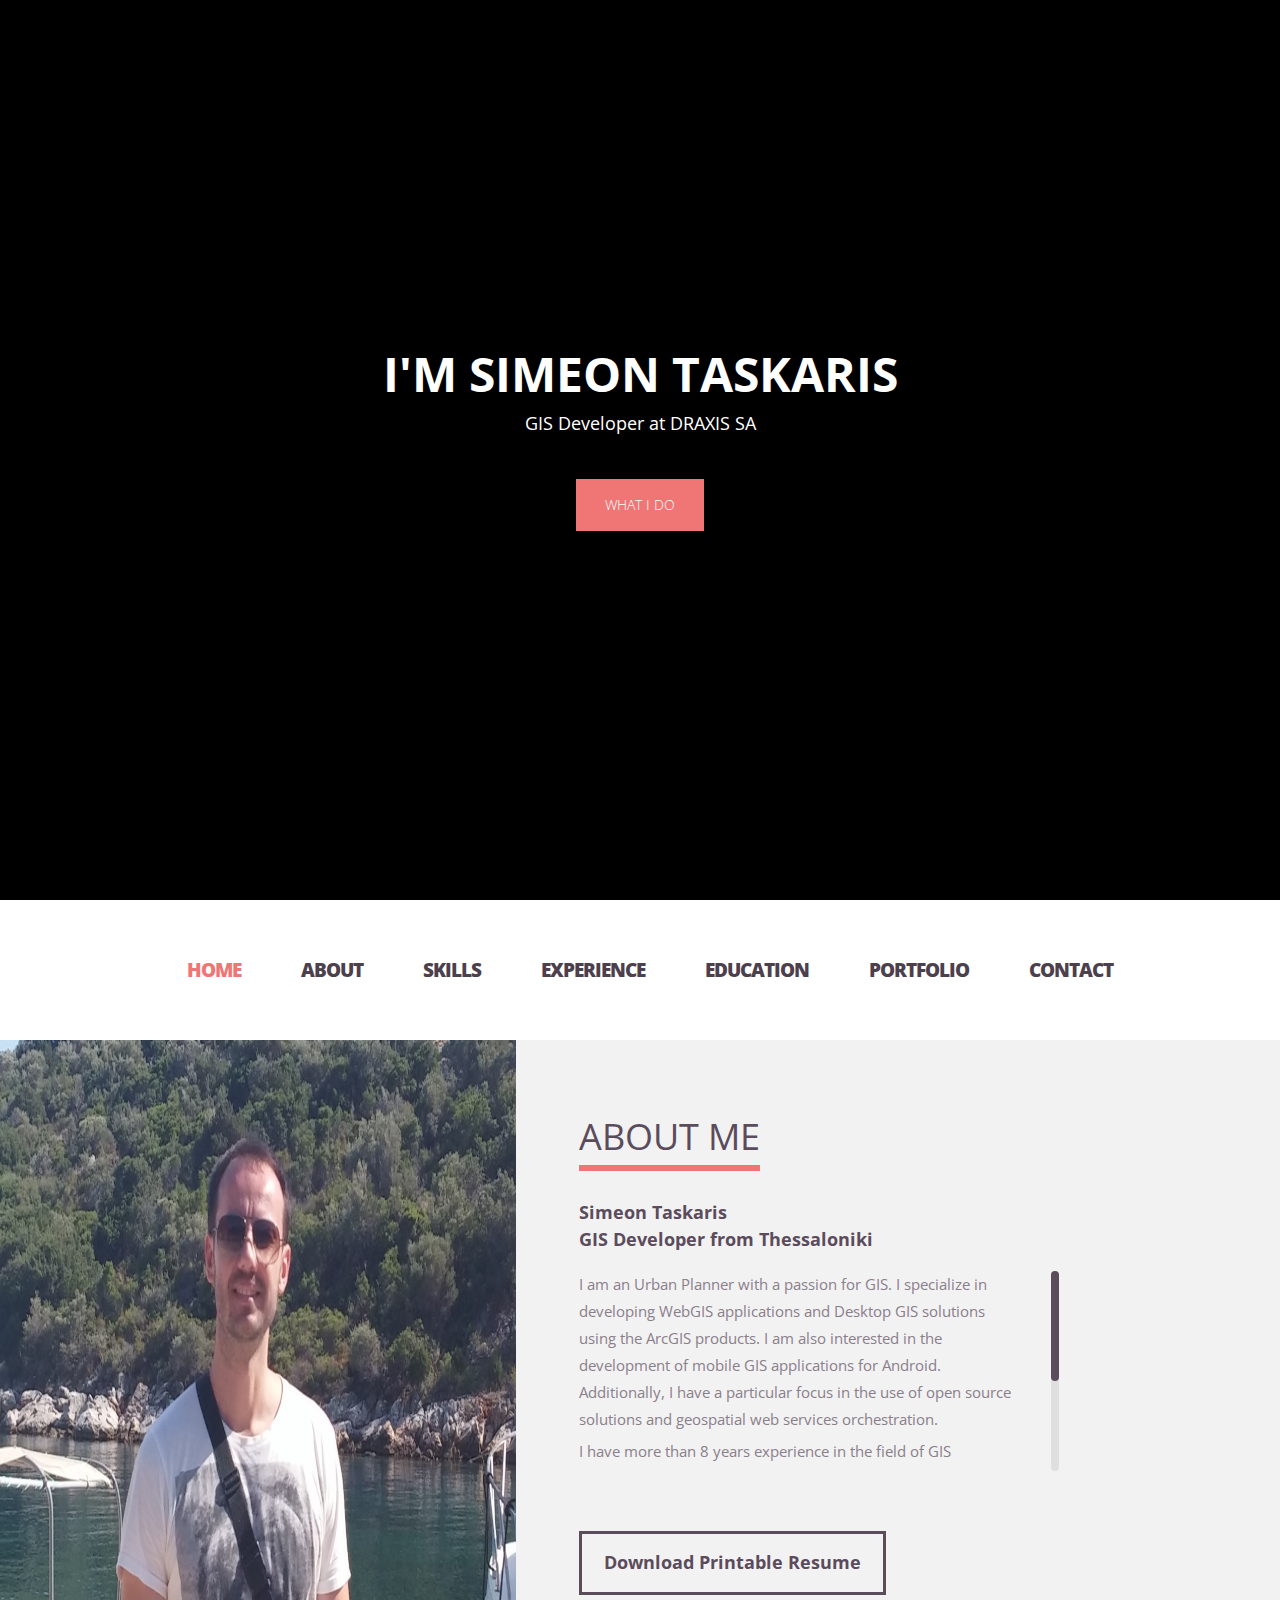
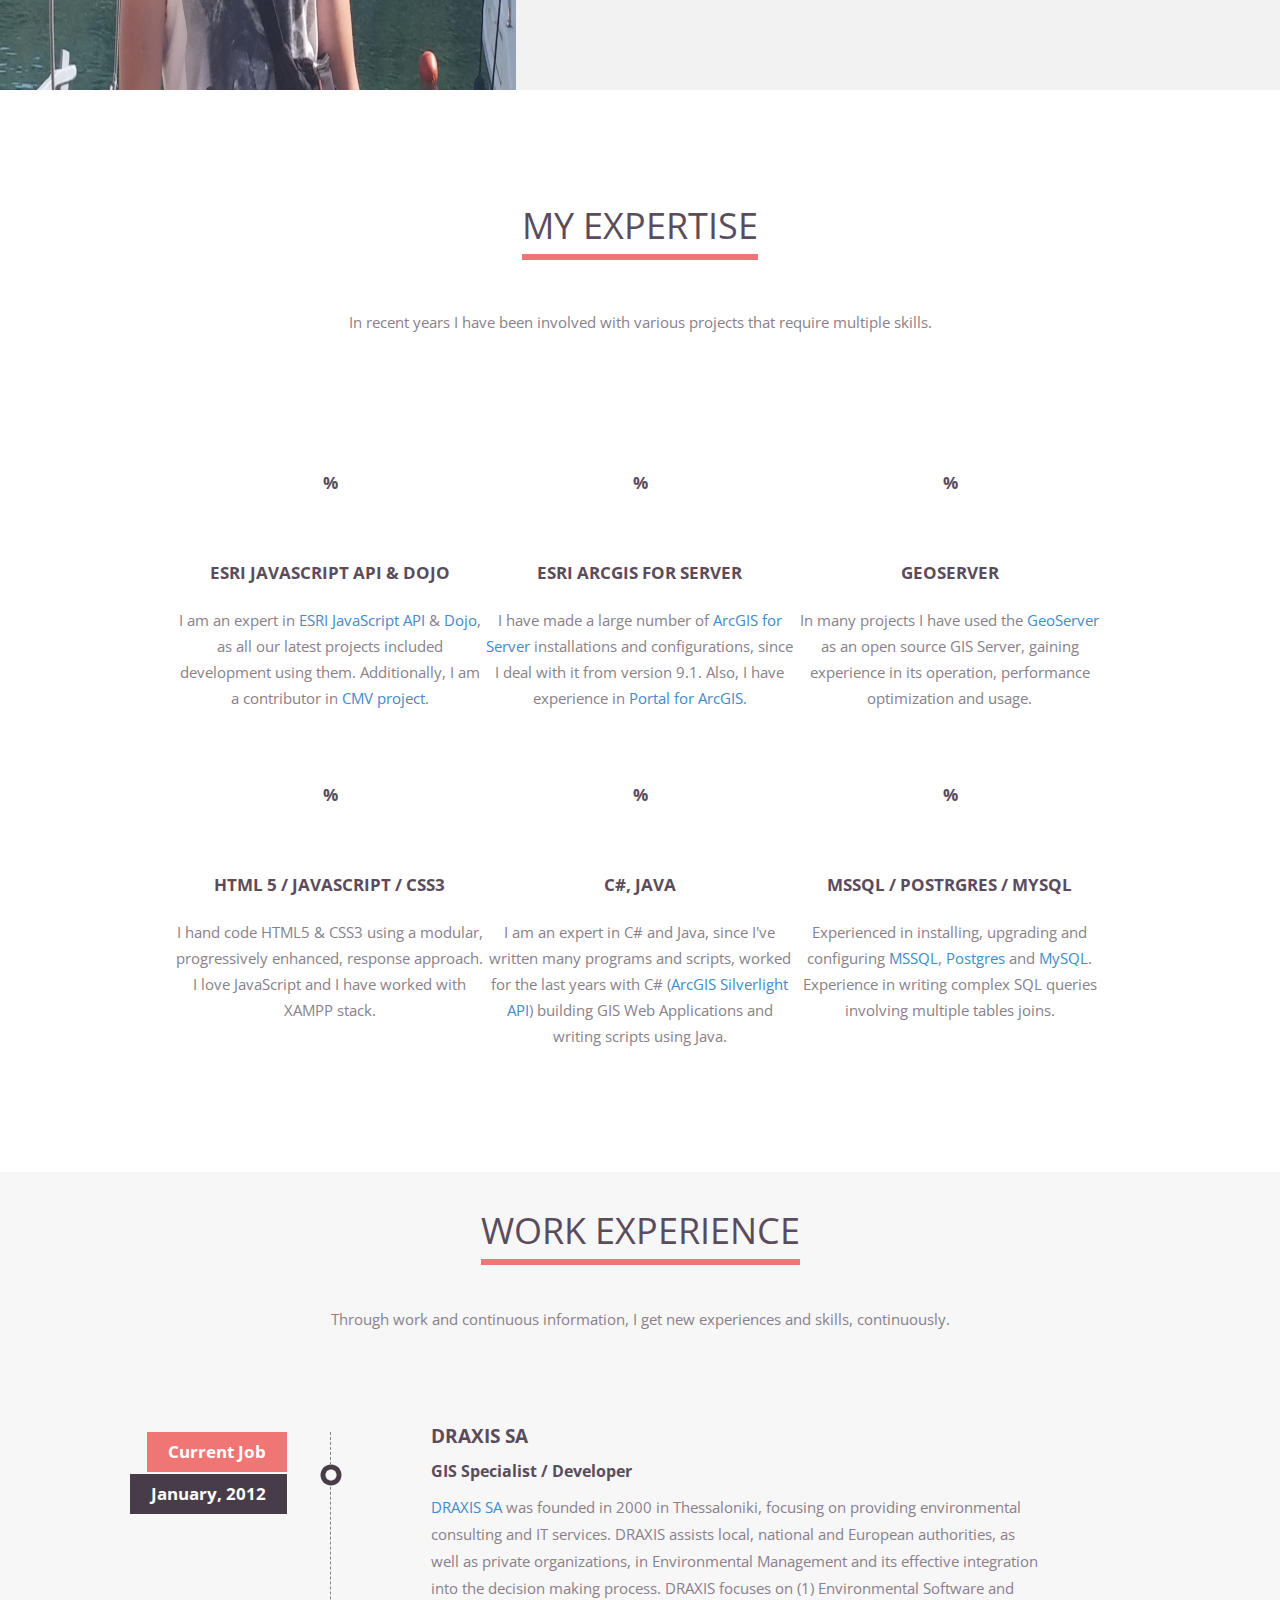
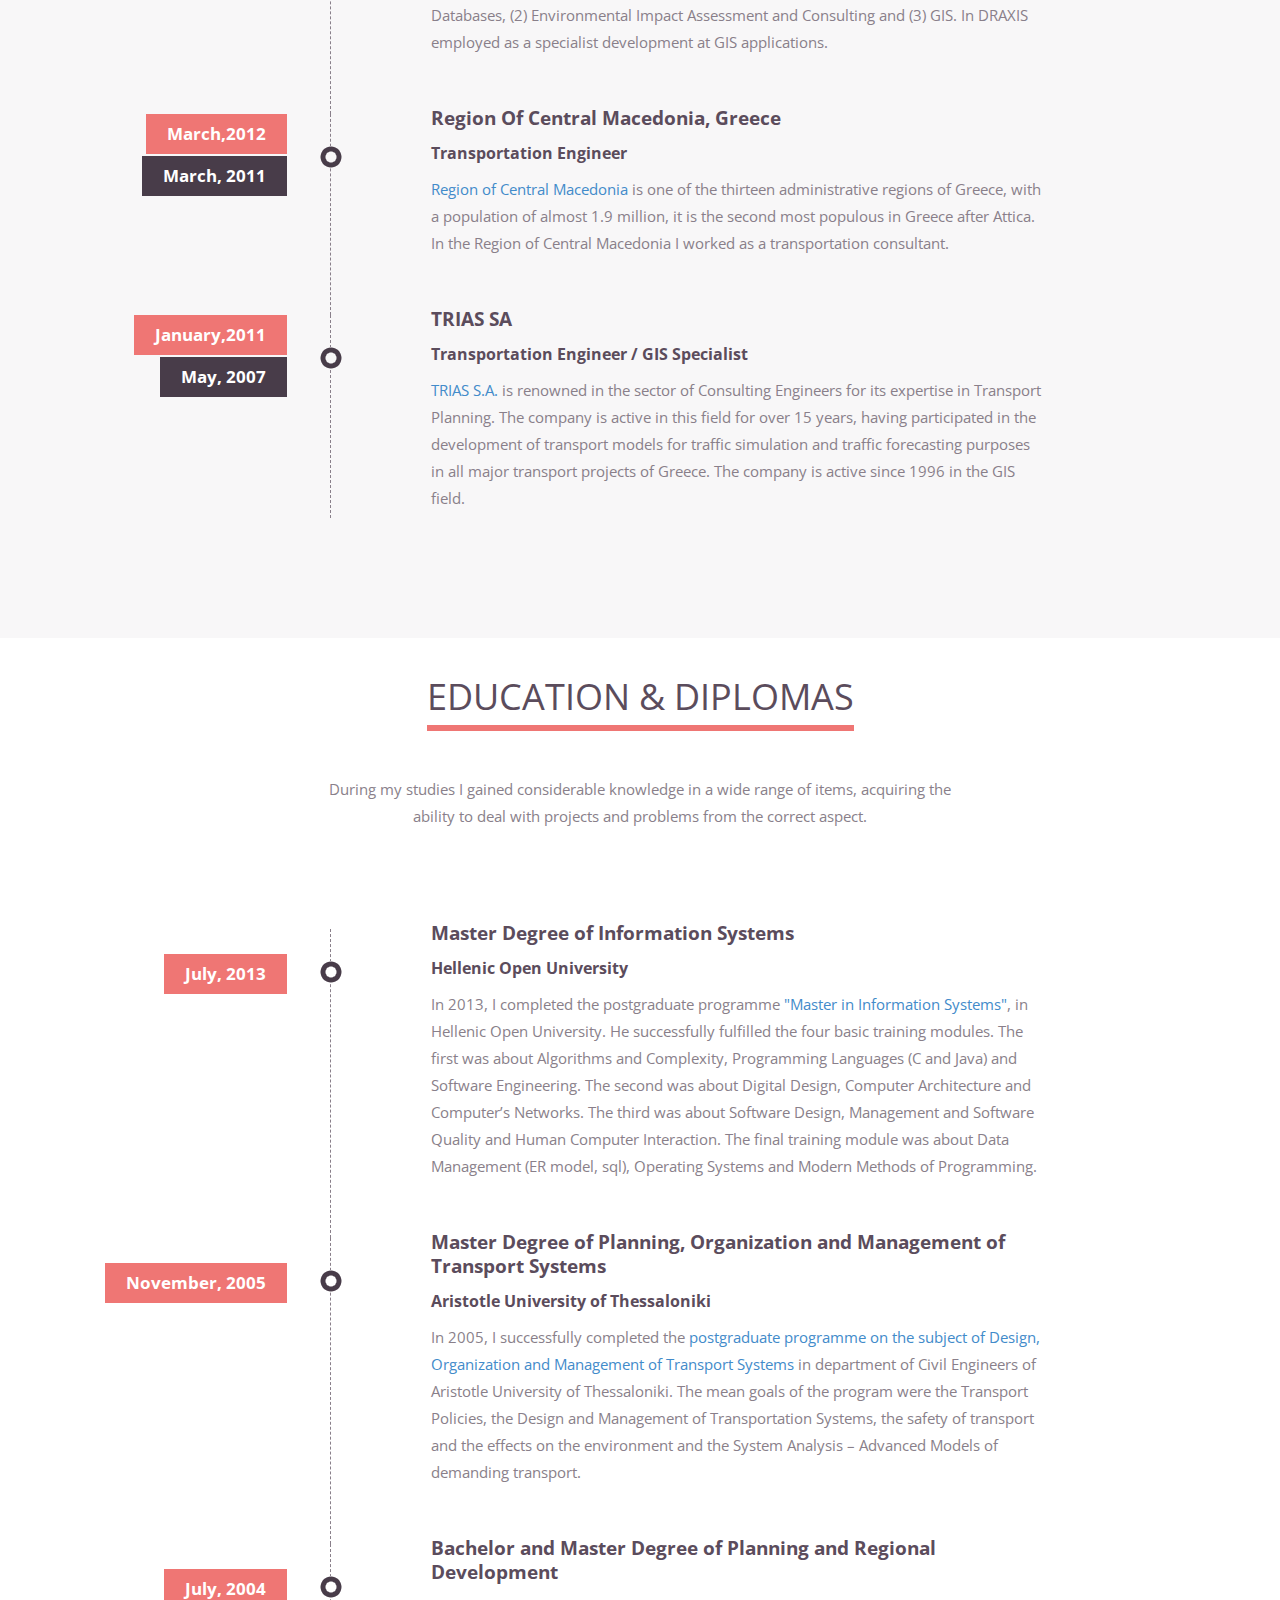
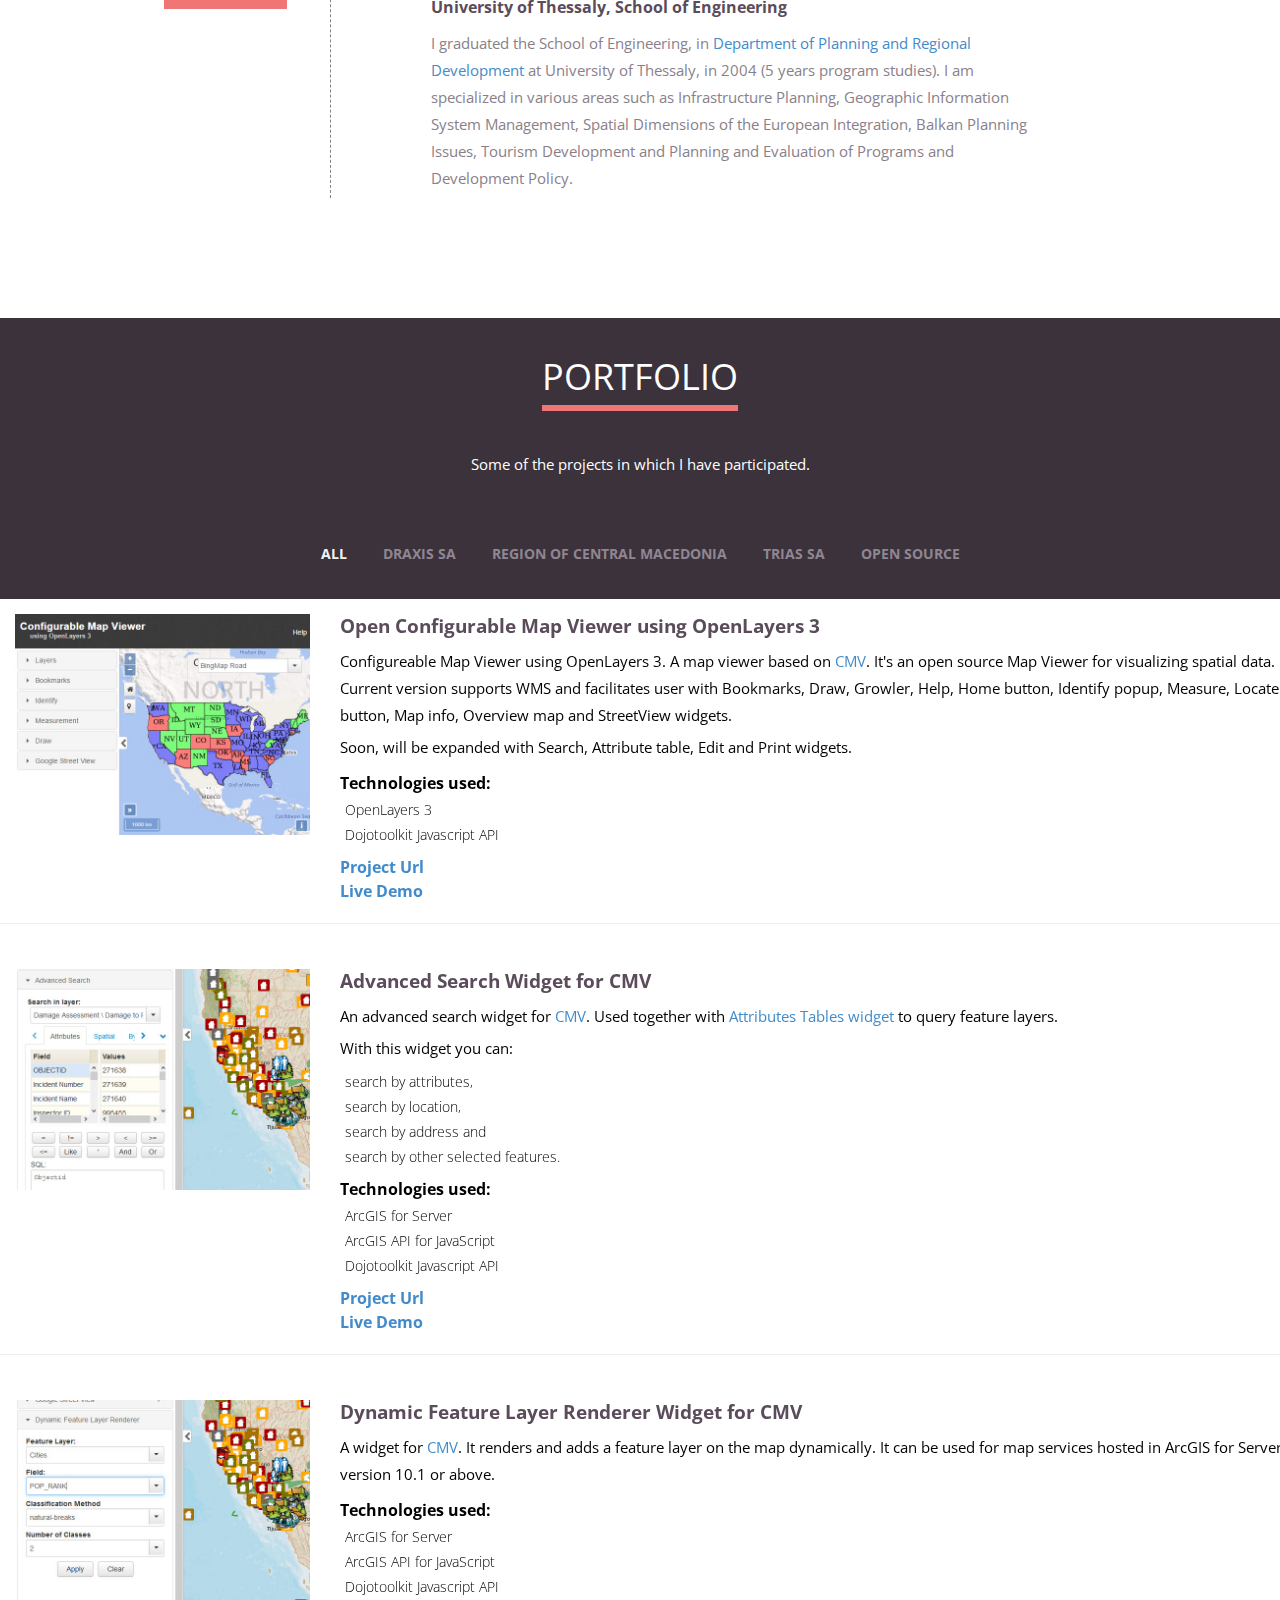
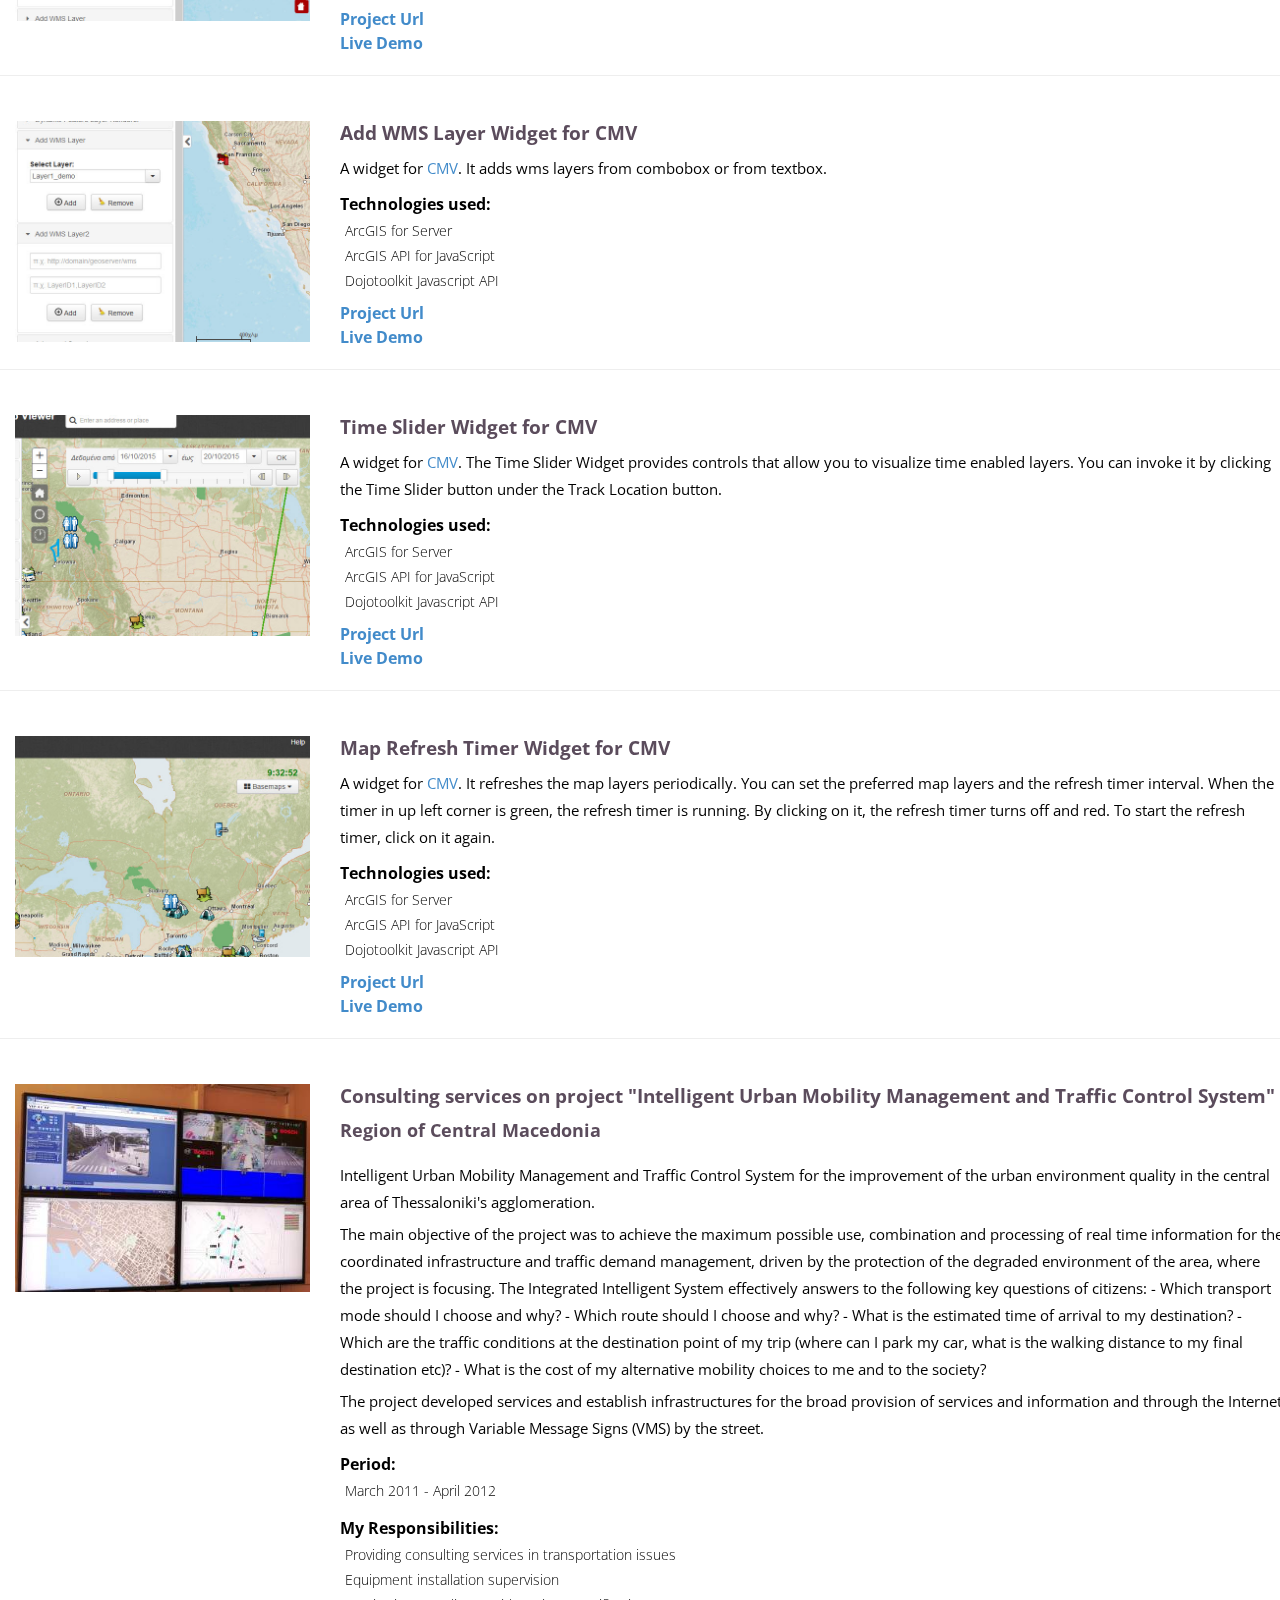
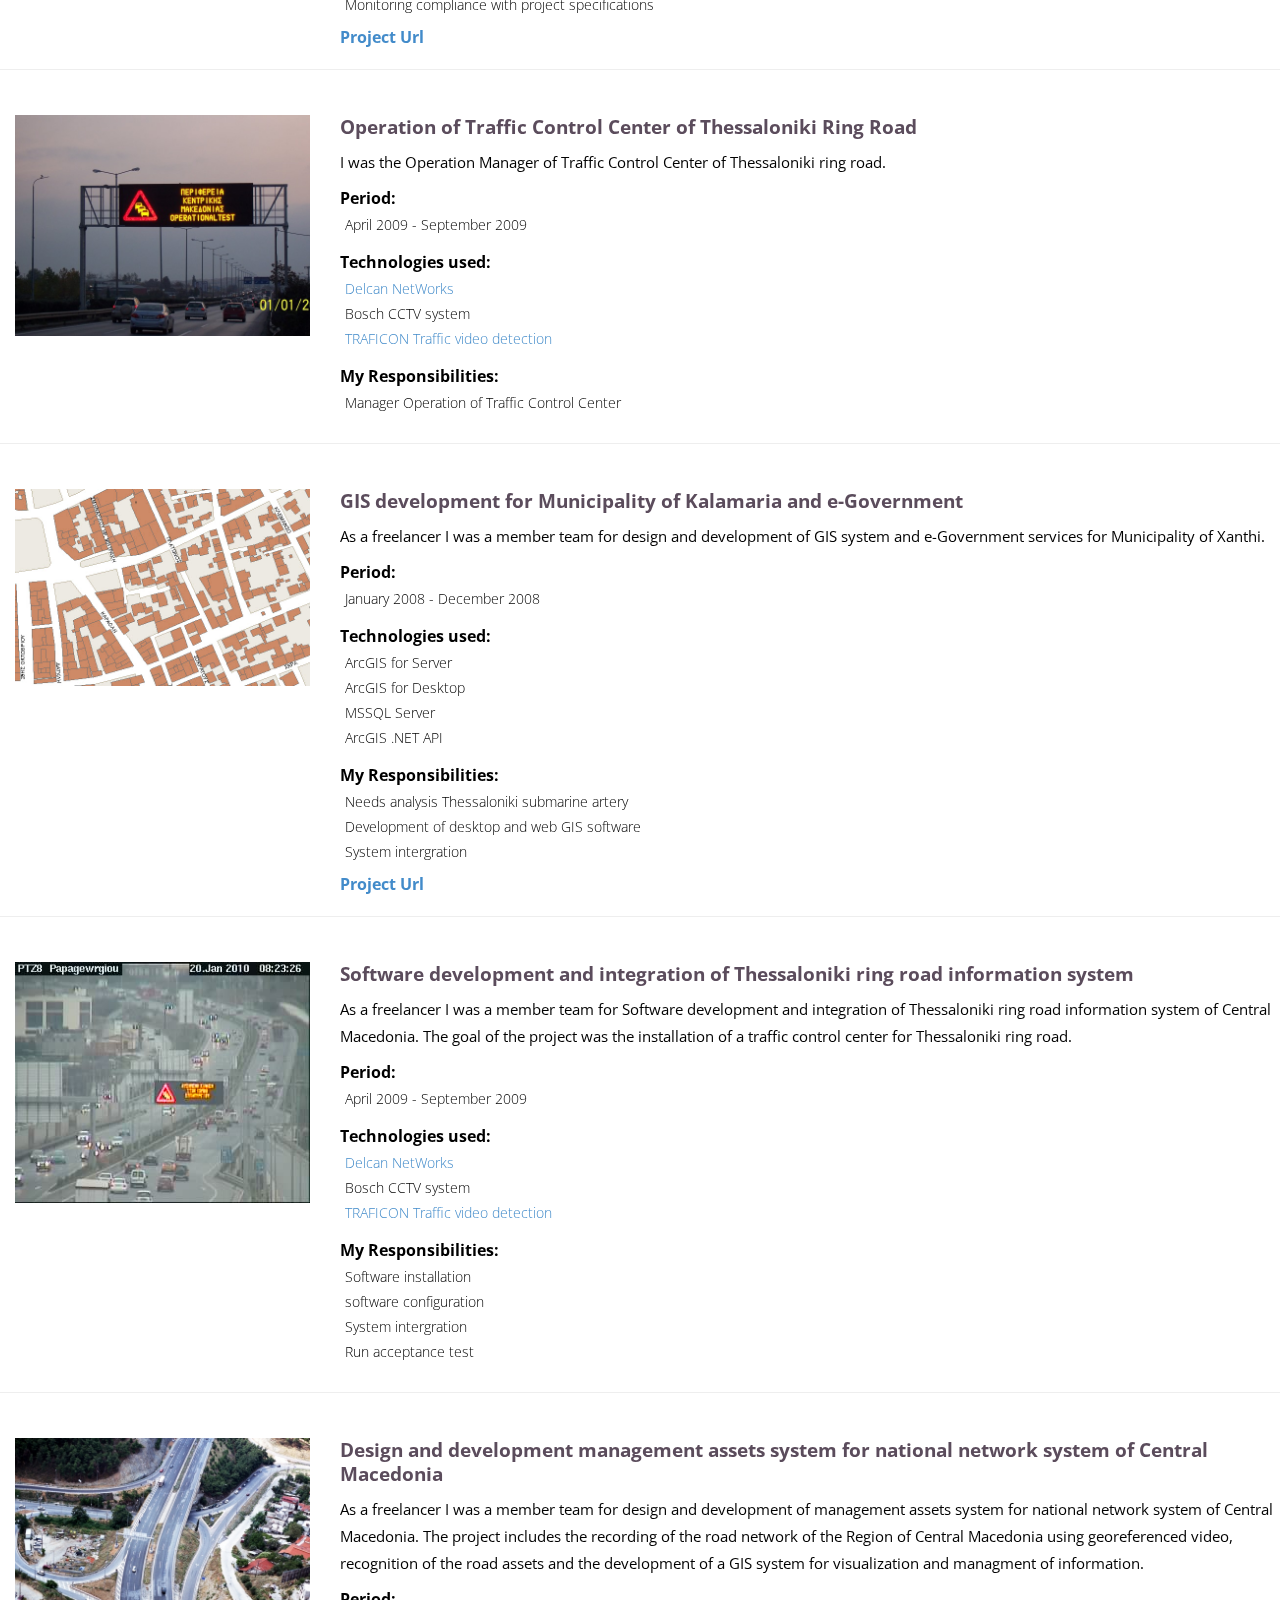
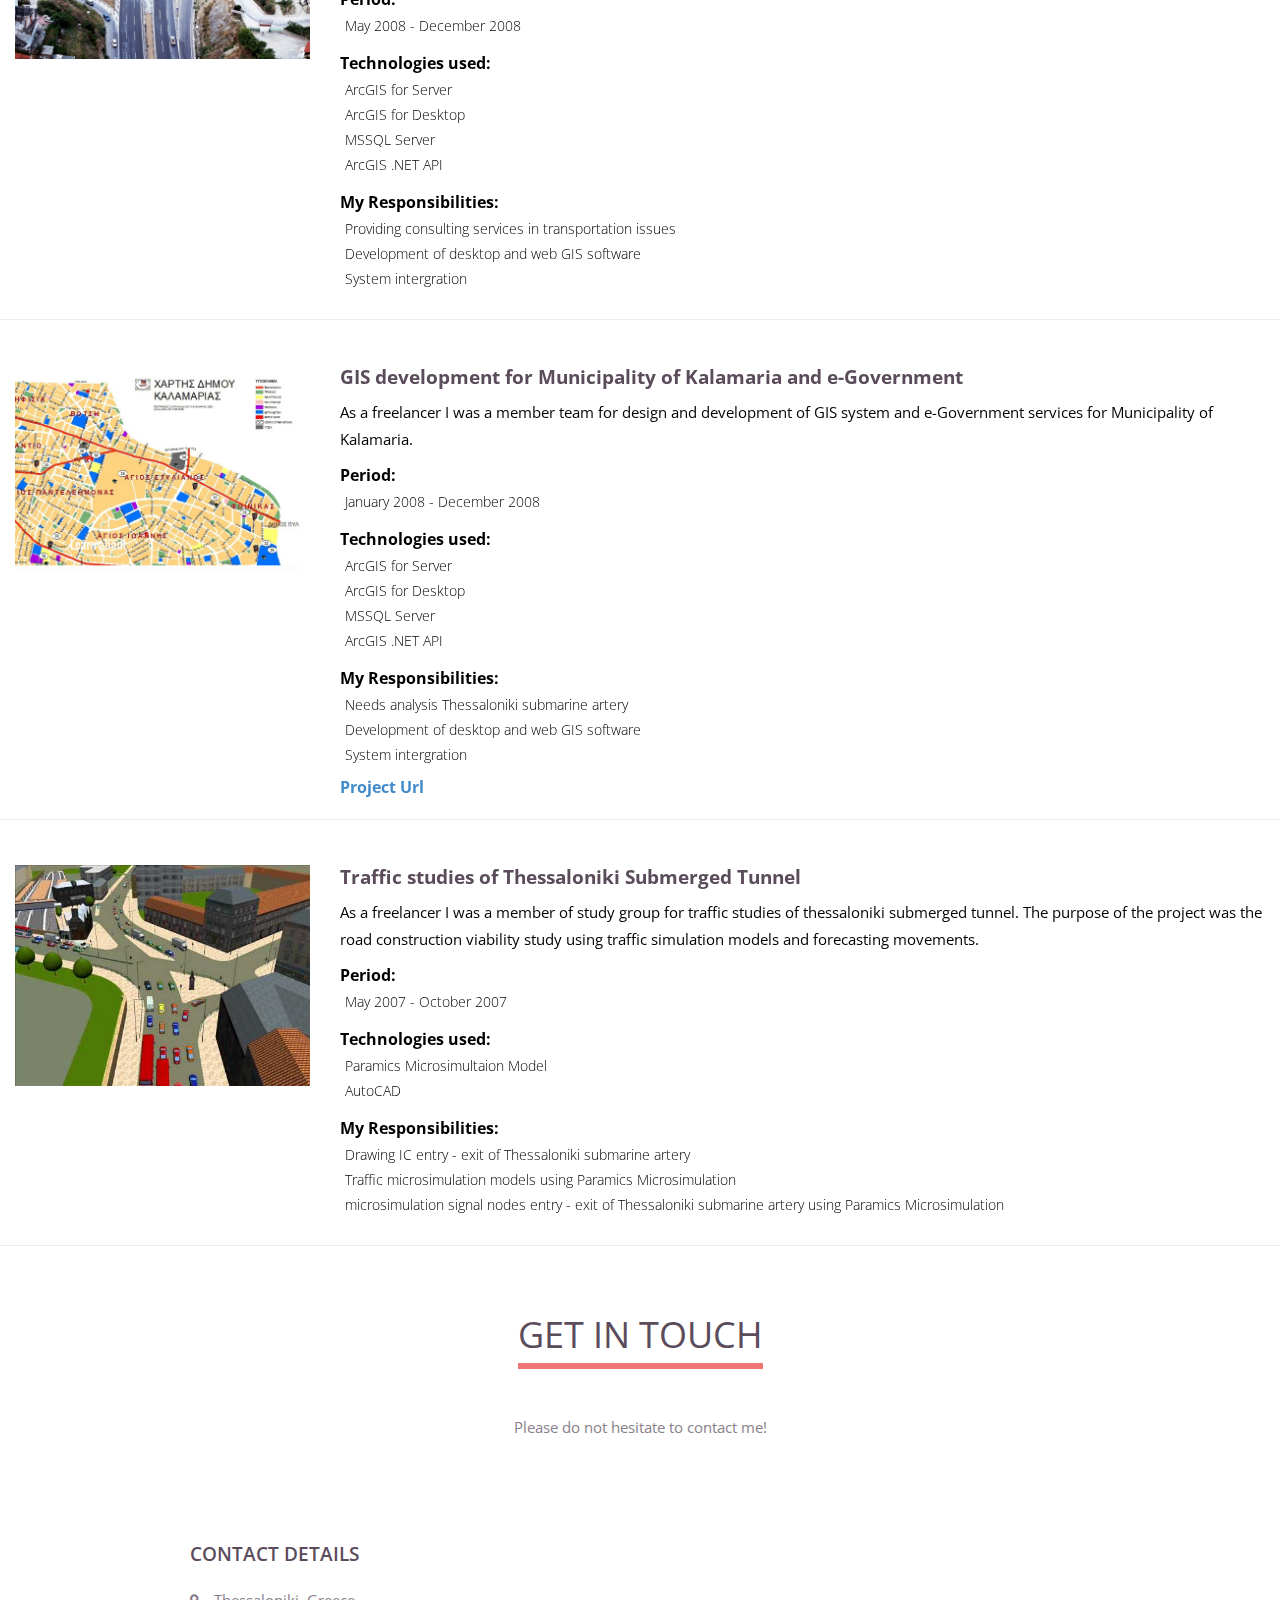
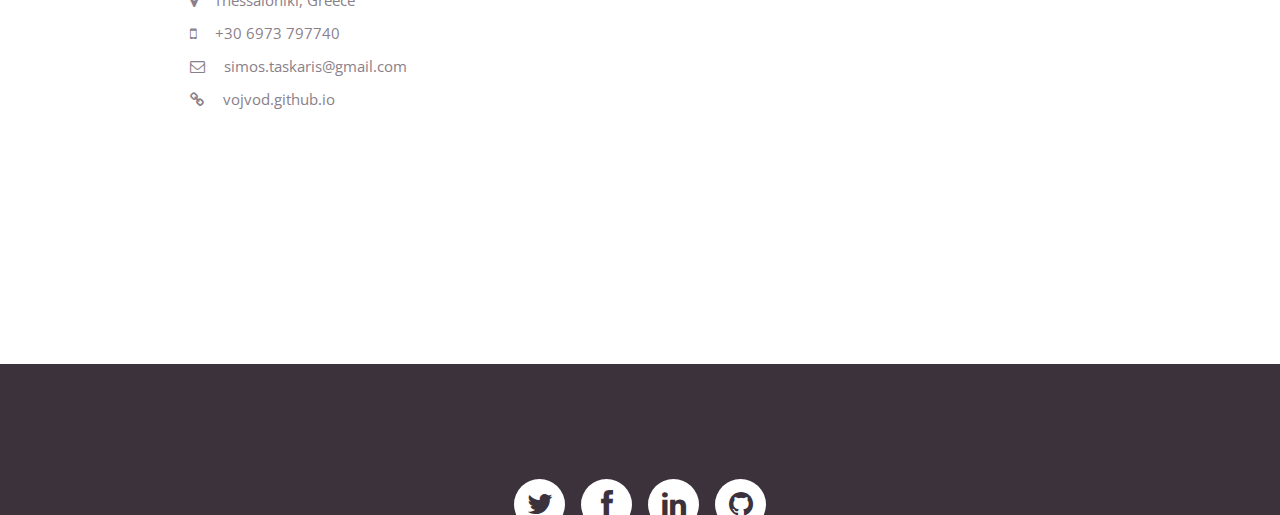
==== commit fabb4f94: "update" ====
--- a/mypage/index.html
+++ b/mypage/index.html
@@ -306,7 +306,7 @@
                     <div class="arrowpart"></div>
                     <div class="exCon">
                         <h4>Master Degree of Information Systems</h4>
-                        <h5>Hellenic Open Universit</h5>
+                        <h5>Hellenic Open University</h5>
 
                         <p>In 2013, I completed the postgraduate programme <a href="http://www.eap.gr/pls_en.php"
                                                                               target="_blank">"Master in Information
@@ -328,7 +328,7 @@
                     <div class="arrowpart"></div>
                     <div class="exCon">
                         <h4>Master Degree of Planning, Organization and Management of Transport Systems</h4>
-                        <h5>Aristotle University of Thessalonikin</h5>
+                        <h5>Aristotle University of Thessaloniki</h5>
 
                         <p>In 2005, I successfully completed the <a
                                 href="http://pgtransport.civil.auth.gr/en/Objectives-scope" target="_blank">postgraduate
@@ -354,7 +354,8 @@
                         <p>I graduated the School of Engineering, in <a href="http://www.prd.uth.gr/el/"
                                                                         target="_blank">Department of Planning and
                             Regional Development </a>at
-                            University of Thessaly, in 2004 (5 years program studies). I am specialized in various areas such as Infrastructure
+                            University of Thessaly, in 2004 (5 years program studies). I am specialized in various areas
+                            such as Infrastructure
                             Planning, Geographic Information System Management, Spatial Dimensions of the European
                             Integration, Balkan Planning Issues, Tourism Development and Planning and Evaluation of
                             Programs and Development Policy.</p>
@@ -368,6 +369,7 @@
     <!--protfolio start-->
     <section class="protfolio" id="protfolio">
         <div>
+
             <div class="portfolioTop clearfix">
                 <div class="heading">
                     <h2>Portfolio</h2>
@@ -375,108 +377,582 @@
                     <p>Some of the projects in which I have participated.</p>
                 </div>
                 <div class="portfolioFilter">
+
                     <ul>
                         <li><a href="#" data-filter="*" class="current">All</a></li>
-                        <li><a href="#" data-filter=".branding">DRAXIS SA</a></li>
-                        <li><a href="#" data-filter=".illustration">Region of Central Macedonia</a></li>
-                        <li><a href="#" data-filter=".wordpress">TRIAS SA</a></li>
-                        <!--<li><a href="#" data-filter=".site-template">Site Template</a></li>-->
+                        <li><a href="#" data-filter=".draxis">DRAXIS SA</a></li>
+                        <li><a href="#" data-filter=".region">Region of Central Macedonia</a></li>
+                        <li><a href="#" data-filter=".trias">TRIAS SA</a></li>
+                        <li><a href="#" data-filter=".opensource">Open Source</a></li>
                     </ul>
-                </div>
-            </div>
+
+                </div>
+            </div>
+
             <ul class="portfolioContainer row gallery">
-                <li class="wordpress col-xs-6 col-sm-4 col-md-3 col-lg-3">
-                    <div class="lightCon">
-          		<span class="hoverBox"> 
-          			<span class="smallIcon"> 
-                    	<a rel="prettyPhoto[gallery1]" href="images/portfolio/big/1.jpg" title="Project Title1"
-                           class="zoom lb lb_warsaw1">
-                            <i class="fa fa-search fa-2x"></i>
-                        </a>
-                        <a href="#" title="Project Link" target="_blank" class="linKed">
-                            <i class="fa fa-link fa-2x"></i></i>
-                        </a>
-                        <a rel="prettyPhoto[gallery1]" href="images/portfolio/big/2.jpg" title="Project Title1-2"
-                           class="lb lb_warsaw1">
-                        </a>
-                        <a rel="prettyPhoto[gallery1]" href="images/portfolio/big/3.jpg" title="Project Title1-3"
-                           class="lb lb_warsaw1">
-                        </a>
-                     </span> 
-                 </span>
-                        <img src="http://placehold.it/390x250&text=image1" alt="">
-                    </div>
-                </li>
-                <li class="branding illustration col-xs-6 col-sm-4 col-md-3 col-lg-3">
-                    <div class="lightCon"><span class="hoverBox"> <span class="smallIcon"> <a
-                            rel="prettyPhoto[gallery2]" href="images/portfolio/big/2.jpg" title="Project Title2"
-                            class="zoom lb lb_warsaw1"><i class="fa fa-search fa-2x"></i></a><a href="#"
-                                                                                                title="Project Link"
-                                                                                                target="_blank"
-                                                                                                class="linKed"><i
-                            class="fa fa-link fa-2x"></i></i></a> </span> </span> <img
-                            src="http://placehold.it/390x250&text=image2" alt=""></div>
-                </li>
-                <li class="illustration col-xs-6 col-sm-4 col-md-3 col-lg-3">
-                    <div class="lightCon"><span class="hoverBox"> <span class="smallIcon"> <a
-                            rel="prettyPhoto[gallery3]" href="images/portfolio/big/3.jpg" title="Project Title3"
-                            class="zoom lb lb_warsaw1"><i class="fa fa-search fa-2x"></i></a><a href="#"
-                                                                                                title="Project Link"
-                                                                                                target="_blank"
-                                                                                                class="linKed"><i
-                            class="fa fa-link fa-2x"></i></i></a> </span> </span> <img
-                            src="http://placehold.it/390x250&text=image3" alt=""></div>
-                </li>
-                <li class="branding illustration col-xs-6 col-sm-4 col-md-3 col-lg-3">
-                    <div class="lightCon"><span class="hoverBox"> <span class="smallIcon"> <a
-                            rel="prettyPhoto[gallery4]" href="images/portfolio/big/4.jpg" title="Project Title4"
-                            class="zoom lb lb_warsaw1"><i class="fa fa-search fa-2x"></i></a><a href="#"
-                                                                                                title="Project Link"
-                                                                                                target="_blank"
-                                                                                                class="linKed"><i
-                            class="fa fa-link fa-2x"></i></i></a> </span> </span> <img
-                            src="http://placehold.it/390x250&text=image4" alt=""></div>
-                </li>
-                <li class="illustration photos col-xs-6 col-sm-4 col-md-3 col-lg-3">
-                    <div class="lightCon"><span class="hoverBox"> <span class="smallIcon"> <a
-                            rel="prettyPhoto[gallery5]" href="images/portfolio/big/5.jpg" title="Project Title5"
-                            class="zoom lb lb_warsaw1"><i class="fa fa-search fa-2x"></i></a><a href="#"
-                                                                                                title="Project Link"
-                                                                                                target="_blank"
-                                                                                                class="linKed"><i
-                            class="fa fa-link fa-2x"></i></i></a> </span> </span> <img
-                            src="http://placehold.it/390x250&text=image5" alt=""></div>
-                </li>
-                <li class="branding photos col-xs-6 col-sm-4 col-md-3 col-lg-3">
-                    <div class="lightCon"><span class="hoverBox"> <span class="smallIcon"> <a
-                            rel="prettyPhoto[gallery6]" href="images/portfolio/big/6.jpg" title="Project Title6"
-                            class="zoom lb lb_warsaw1"><i class="fa fa-search fa-2x"></i></a> <a href="#"
-                                                                                                 title="Project Link"
-                                                                                                 target="_blank"
-                                                                                                 class="linKed"><i
-                            class="fa fa-link fa-2x"></i></i></a> </span> </span> <img
-                            src="http://placehold.it/390x250&text=image6" alt=""></div>
-                </li>
-                <li class="illustration photos col-xs-6 col-sm-4 col-md-3 col-lg-3">
-                    <div class="lightCon"><span class="hoverBox"> <span class="smallIcon"> <a
-                            rel="prettyPhoto[gallery7]" href="images/portfolio/big/7.jpg" title="Project Title7"
-                            class="zoom lb lb_warsaw1"><i class="fa fa-search fa-2x"></i></a> <a href="#"
-                                                                                                 title="Project Link"
-                                                                                                 target="_blank"
-                                                                                                 class="linKed"><i
-                            class="fa fa-link fa-2x"></i></i></a> </span> </span> <img
-                            src="http://placehold.it/390x250&text=image7" alt=""></div>
-                </li>
-                <!--<li class="site-template col-xs-6 col-sm-4 col-md-3 col-lg-3">-->
-                    <!--<div class="lightCon"><span class="hoverBox"> <span class="smallIcon"> <a-->
-                            <!--rel="prettyPhoto[gallery8]" href="images/portfolio/big/8.jpg" title="Project Title8"-->
-                            <!--class="zoom lb lb_warsaw1"><i class="fa fa-search fa-2x"></i></a> <a href="#"-->
-                                                                                                 <!--title="Project Link"-->
-                                                                                                 <!--target="_blank"-->
-                                                                                                 <!--class="linKed"><i-->
-                            <!--class="fa fa-link fa-2x"></i></i></a> </span> </span> <img-->
-                            <!--src="http://placehold.it/390x250&text=image8" alt=""></div>-->
-                <!--</li>-->
+
+                <!-- OCMV -->
+                <li class="opensource" style="margin: 10px;">
+                    <div class="row" style="margin: 5px;">
+                        <div class="col-md-3">
+                            <img class="img-responsive" src="images/portfolio/big/ocmv.jpg" alt="">
+                        </div>
+                        <div class="col-md-9">
+                            <h4>Open Configurable Map Viewer using OpenLayers 3</h4>
+                            <!--<h4 class="subHeading">using OpenLayers 3</h4>-->
+
+                            <p style="color: black;">Configureable Map Viewer using OpenLayers 3. A map viewer based on
+                                <a
+                                        href="http://cmv.io/" target="_blank">CMV</a>. It's an open source Map Viewer
+                                for
+                                visualizing spatial data. Current version supports WMS and facilitates user with
+                                Bookmarks,
+                                Draw, Growler, Help, Home button, Identify popup, Measure, Locate button, Map info,
+                                Overview
+                                map and StreetView widgets.</p>
+
+                            <p style="color: black;">Soon, will be expanded with Search, Attribute table, Edit and Print
+                                widgets.</p>
+
+                            <p><h5>Technologies used:</h5>
+                            <ul>
+                                <li style="min-height: 20px; list-style-type:circle;">OpenLayers 3</li>
+                                <li style="min-height: 20px; list-style-type:circle;">Dojotoolkit Javascript API</li>
+                            </ul>
+                            </p>
+                            <h5><a href="https://github.com/vojvod/ocmv" target="_blank">Project Url</a></h5>
+                            <h5><a href="http://infotask.gr/ocmv/" target="_blank">Live Demo</a></h5>
+                            <!--<a class="btn btn-primary" href="#">View Project <span class="glyphicon glyphicon-chevron-right"></span></a>-->
+                        </div>
+                    </div>
+                    <hr>
+                </li>
+
+
+                <!-- AdvancedSearch Widget for CMV -->
+                <li class="opensource" style="margin: 10px;">
+                    <div class="row" style="margin: 5px;">
+                        <div class="col-md-3">
+                            <img class="img-responsive" src="images/portfolio/big/cmv_adsearch.jpg" alt="">
+                        </div>
+                        <div class="col-md-9">
+                            <h4>Advanced Search Widget for CMV</h4>
+
+                            <p style="color: black">An advanced search widget for <a
+                                    href="http://cmv.io/" target="_blank">CMV</a>. Used together with <a
+                                    href="https://github.com/tmcgee/cmv-widgets#attributes-tables" target="_blank">Attributes
+                                Tables widget</a> to query feature layers.</p>
+
+                            <p>With this widget you can:</p>
+                            <ol>
+                                <li style="min-height: 20px; list-style-type:circle;">search by attributes,</li>
+                                <li style="min-height: 20px; list-style-type:circle;">search by location,</li>
+                                <li style="min-height: 20px; list-style-type:circle;">search by address and</li>
+                                <li style="min-height: 20px; list-style-type:circle;">search by other selected
+                                    features.
+                                </li>
+                            </ol>
+
+                            <p><h5>Technologies used:</h5>
+                            <ul>
+                                <li style="min-height: 20px; list-style-type:circle;">ArcGIS for Server</li>
+                                <li style="min-height: 20px; list-style-type:circle;">ArcGIS API for JavaScript</li>
+                                <li style="min-height: 20px; list-style-type:circle;">Dojotoolkit Javascript API</li>
+                            </ul>
+                            </p>
+                            <h5><a href="https://github.com/vojvod/CMV_AdvancedSearch_Widget" target="_blank">Project
+                                Url</a></h5>
+                            <h5><a href="http://infotask.gr/cmv/" target="_blank">Live Demo</a></h5>
+                        </div>
+                    </div>
+                    <hr>
+                </li>
+
+                <!-- Renderer Widget for CMV -->
+                <li class="opensource" style="margin: 10px;">
+                    <div class="row" style="margin: 5px;">
+                        <div class="col-md-3">
+                            <img class="img-responsive" src="images/portfolio/big/cmv_render.jpg" alt="">
+                        </div>
+                        <div class="col-md-9">
+                            <h4>Dynamic Feature Layer Renderer Widget for CMV</h4>
+
+                            <p style="color: black">A widget for <a
+                                    href="http://cmv.io/" target="_blank">CMV</a>. It renders and adds a feature layer
+                                on the map dynamically. It can be used for map services hosted in ArcGIS for Server
+                                version
+                                10.1 or above.</p>
+
+                            <p><h5>Technologies used:</h5>
+                            <ul>
+                                <li style="min-height: 20px; list-style-type:circle;">ArcGIS for Server</li>
+                                <li style="min-height: 20px; list-style-type:circle;">ArcGIS API for JavaScript</li>
+                                <li style="min-height: 20px; list-style-type:circle;">Dojotoolkit Javascript API</li>
+                            </ul>
+                            </p>
+                            <h5><a href="https://github.com/vojvod/CMV_Renderer_Widget" target="_blank">Project Url</a>
+                            </h5>
+                            <h5><a href="http://infotask.gr/cmv/" target="_blank">Live Demo</a></h5>
+                        </div>
+                    </div>
+                    <hr>
+                </li>
+
+                <!-- Add WMS Layer Widget for CMV -->
+                <!--<li class="opensource col-xs-6 col-sm-4 col-md-3 col-lg-3" >-->
+                <li class="opensource" style="margin: 10px;">
+                    <div class="row" style="margin: 5px;">
+                        <div class="col-md-3">
+                            <img class="img-responsive" src="images/portfolio/big/cmv_wms.jpg" alt="">
+                        </div>
+                        <div class="col-md-9">
+                            <h4>Add WMS Layer Widget for CMV</h4>
+
+                            <p style="color: black">A widget for <a
+                                    href="http://cmv.io/" target="_blank">CMV</a>. It adds wms layers from combobox or
+                                from
+                                textbox.</p>
+
+                            <p><h5>Technologies used:</h5>
+                            <ul>
+                                <li style="min-height: 20px; list-style-type:circle;">ArcGIS for Server</li>
+                                <li style="min-height: 20px; list-style-type:circle;">ArcGIS API for JavaScript</li>
+                                <li style="min-height: 20px; list-style-type:circle;">Dojotoolkit Javascript API</li>
+                            </ul>
+                            </p>
+                            <h5><a href="https://github.com/vojvod/CMV_addWMSLayer_Widget" target="_blank">Project
+                                Url</a>
+                            </h5>
+                            <h5><a href="http://infotask.gr/cmv/" target="_blank">Live Demo</a></h5>
+                        </div>
+                    </div>
+                    <hr>
+                </li>
+
+                <!-- Time Slider Widget for CMV -->
+                <!--<li class="opensource col-xs-6 col-sm-4 col-md-3 col-lg-3" >-->
+                <li class="opensource" style="margin: 10px;">
+                    <div class="row" style="margin: 5px;">
+                        <div class="col-md-3">
+                            <img class="img-responsive" src="images/portfolio/big/cmv_timeslider.jpg" alt="">
+                        </div>
+                        <div class="col-md-9">
+                            <h4>Time Slider Widget for CMV</h4>
+
+                            <p style="color: black">A widget for <a
+                                    href="http://cmv.io/" target="_blank">CMV</a>. The Time Slider Widget provides
+                                controls
+                                that allow you to visualize time enabled layers. You can invoke it by clicking the Time
+                                Slider button under the Track Location button.</p>
+
+                            <p><h5>Technologies used:</h5>
+                            <ul>
+                                <li style="min-height: 20px; list-style-type:circle;">ArcGIS for Server</li>
+                                <li style="min-height: 20px; list-style-type:circle;">ArcGIS API for JavaScript</li>
+                                <li style="min-height: 20px; list-style-type:circle;">Dojotoolkit Javascript API</li>
+                            </ul>
+                            </p>
+                            <h5><a href="https://github.com/vojvod/CMV_TimeSlider_Widget" target="_blank">Project
+                                Url</a>
+                            </h5>
+                            <h5><a href="http://infotask.gr/cmv/" target="_blank">Live Demo</a></h5>
+                        </div>
+                    </div>
+                    <hr>
+                </li>
+
+                <!-- Map Refresh Timer Widget for CMV -->
+                <!--<li class="opensource col-xs-6 col-sm-4 col-md-3 col-lg-3" >-->
+                <li class="opensource" style="margin: 10px;">
+                    <div class="row" style="margin: 5px;">
+                        <div class="col-md-3">
+                            <!--<a href="#">-->
+                            <img class="img-responsive" src="images/portfolio/big/cmv_refresh.jpg" alt="">
+                            <!--</a>-->
+                        </div>
+                        <div class="col-md-9">
+                            <h4>Map Refresh Timer Widget for CMV</h4>
+
+                            <p style="color: black">A widget for <a
+                                    href="http://cmv.io/" target="_blank">CMV</a>. It refreshes the map layers
+                                periodically.
+                                You can set the preferred map layers and the refresh timer interval. When the timer in
+                                up
+                                left corner is green, the refresh timer is running. By clicking on it, the refresh timer
+                                turns off and red. To start the refresh timer, click on it again.</p>
+
+                            <p><h5>Technologies used:</h5>
+                            <ul>
+                                <li style="min-height: 20px; list-style-type:circle;">ArcGIS for Server</li>
+                                <li style="min-height: 20px; list-style-type:circle;">ArcGIS API for JavaScript</li>
+                                <li style="min-height: 20px; list-style-type:circle;">Dojotoolkit Javascript API</li>
+                            </ul>
+                            </p>
+                            <h5><a href="https://github.com/vojvod/CMV_MapRefreshTimer_Widget" target="_blank">Project
+                                Url</a>
+                            </h5>
+                            <h5><a href="http://infotask.gr/cmv/" target="_blank">Live Demo</a></h5>
+                        </div>
+                    </div>
+                    <hr>
+                </li>
+
+
+
+
+                <!-- Transportation Consultant Region of Central Macedonia-->
+                <li class="region" style="margin: 10px;">
+                    <div class="row" style="margin: 5px;">
+                        <div class="col-md-3">
+                            <!--<a href="#">-->
+                            <img class="img-responsive" src="images/portfolio/big/mobithess.jpg" alt="">
+                            <!--</a>-->
+                        </div>
+                        <div class="col-md-9">
+                            <h4>Consulting services on project "Intelligent Urban Mobility Management and Traffic
+                                Control System"</h4>
+                            <h4 class="subHeading">Region of Central Macedonia</h4>
+
+                            <p style="color: black">Intelligent Urban Mobility Management and Traffic Control System for
+                                the improvement of the urban environment quality in the central area of Thessaloniki's
+                                agglomeration.</p>
+
+                            <p style="color: black">
+                                The main objective of the project was to achieve the maximum possible use, combination
+                                and processing of real time information for the coordinated infrastructure and traffic
+                                demand management, driven by the protection of the degraded environment of the area,
+                                where the project is focusing.
+                                The Integrated Intelligent System effectively answers to the following key questions of
+                                citizens:
+                                - Which transport mode should I choose and why?
+                                - Which route should I choose and why?
+                                - What is the estimated time of arrival to my destination?
+                                - Which are the traffic conditions at the destination point of my trip (where can I park
+                                my car, what is the walking distance to my final destination etc)?
+                                - What is the cost of my alternative mobility choices to me and to the society?
+                            </p>
+
+                            <p style="color: black">
+                                The project developed services and establish infrastructures for the broad provision of
+                                services and information and through the Internet as well as through Variable Message
+                                Signs (VMS) by the street.</p>
+
+                            <p><h5>Period:</h5>
+                            <ul>
+                                <li style="min-height: 20px; list-style-type:circle;">March 2011 - April 2012</li>
+                            </ul>
+                            </p>
+
+                            <p><h5>My Responsibilities:</h5>
+                            <ul>
+                                <li style="min-height: 20px; list-style-type:circle;">Providing consulting services in
+                                    transportation issues
+                                </li>
+                                <li style="min-height: 20px; list-style-type:circle;">Equipment installation
+                                    supervision
+                                </li>
+                                <li style="min-height: 20px; list-style-type:circle;">Monitoring compliance with project
+                                    specifications
+                                </li>
+                            </ul>
+                            </p>
+                            <h5><a href="http://www.mobithess.gr/" target="_blank">Project
+                                Url</a>
+                            </h5>
+                        </div>
+                    </div>
+                    <hr>
+                </li>
+
+
+
+                <!-- RRITS operation-->
+                <li class="trias" style="margin: 10px;">
+                    <div class="row" style="margin: 5px;">
+                        <div class="col-md-3">
+                            <!--<a href="#">-->
+                            <img class="img-responsive" src="images/portfolio/big/rritsOperation.jpg" alt="">
+                            <!--</a>-->
+                        </div>
+                        <div class="col-md-9">
+                            <h4>Operation of Traffic Control Center of Thessaloniki Ring Road</h4>
+
+                            <p style="color: black">I was the Operation Manager of Traffic Control Center of Thessaloniki ring road.
+                            </p>
+
+                            <p><h5>Period:</h5>
+                            <ul>
+                                <li style="min-height: 20px; list-style-type:circle;">April 2009 - September 2009</li>
+                            </ul>
+                            </p>
+
+                            <p><h5>Technologies used:</h5>
+                            <ul>
+                                <li style="min-height: 20px; list-style-type:circle;"><a href="http://delcantechnologies.com/intelligent-networks/" target="_blank">Delcan NetWorks</a></li>
+                                <li style="min-height: 20px; list-style-type:circle;">Bosch CCTV system</li>
+                                <li style="min-height: 20px; list-style-type:circle;"><a href="http://www.traficon.com/" target="_blank">TRAFICON Traffic video detection</a></li>
+                            </ul>
+                            </p>
+
+                            <p><h5>My Responsibilities:</h5>
+                            <ul>
+                                <li style="min-height: 20px; list-style-type:circle;">Manager Operation of Traffic Control Center
+                                </li>
+                            </ul>
+                            </p>
+                        </div>
+                    </div>
+                    <hr>
+                </li>
+
+                <!-- GIS Xanthi-->
+                <li class="trias" style="margin: 10px;">
+                    <div class="row" style="margin: 5px;">
+                        <div class="col-md-3">
+                            <!--<a href="#">-->
+                            <img class="img-responsive" src="images/portfolio/big/gisXanthi.jpg" alt="">
+                            <!--</a>-->
+                        </div>
+                        <div class="col-md-9">
+                            <h4>GIS development for Municipality of Kalamaria and e-Government</h4>
+
+                            <p style="color: black">As a freelancer I was a member team for design and development of
+                                GIS
+                                system and e-Government services for Municipality of Xanthi.
+                            </p>
+
+                            <p><h5>Period:</h5>
+                            <ul>
+                                <li style="min-height: 20px; list-style-type:circle;">January 2008 - December 2008</li>
+                            </ul>
+                            </p>
+
+                            <p><h5>Technologies used:</h5>
+                            <ul>
+                                <li style="min-height: 20px; list-style-type:circle;">ArcGIS for Server</li>
+                                <li style="min-height: 20px; list-style-type:circle;">ArcGIS for Desktop</li>
+                                <li style="min-height: 20px; list-style-type:circle;">MSSQL Server</li>
+                                <li style="min-height: 20px; list-style-type:circle;">ArcGIS .NET API</li>
+                            </ul>
+                            </p>
+
+                            <p><h5>My Responsibilities:</h5>
+                            <ul>
+                                <li style="min-height: 20px; list-style-type:circle;">Needs analysis
+                                    Thessaloniki submarine artery
+                                </li>
+                                <li style="min-height: 20px; list-style-type:circle;">Development of desktop and web GIS
+                                    software
+                                </li>
+                                <li style="min-height: 20px; list-style-type:circle;">System intergration
+                                </li>
+                            </ul>
+                            </p>
+                            <h5><a href="http://gis.cityofxanthi.gr/" target="_blank">Project
+                                Url</a>
+                            </h5>
+                        </div>
+                    </div>
+                    <hr>
+                </li>
+
+                <!-- RRITS-->
+                <li class="trias" style="margin: 10px;">
+                    <div class="row" style="margin: 5px;">
+                        <div class="col-md-3">
+                            <!--<a href="#">-->
+                            <img class="img-responsive" src="images/portfolio/big/rrits.jpg" alt="">
+                            <!--</a>-->
+                        </div>
+                        <div class="col-md-9">
+                            <h4>Software development and integration of Thessaloniki ring road information system</h4>
+
+                            <p style="color: black">As a freelancer I was a member team for Software development and
+                                integration of Thessaloniki ring road information system of Central Macedonia. The goal
+                                of the project was the installation of a traffic control center for Thessaloniki ring road.
+                            </p>
+
+                            <p><h5>Period:</h5>
+                            <ul>
+                                <li style="min-height: 20px; list-style-type:circle;">April 2009 - September 2009</li>
+                            </ul>
+                            </p>
+
+                            <p><h5>Technologies used:</h5>
+                            <ul>
+                                <li style="min-height: 20px; list-style-type:circle;"><a href="http://delcantechnologies.com/intelligent-networks/" target="_blank">Delcan NetWorks</a></li>
+                                <li style="min-height: 20px; list-style-type:circle;">Bosch CCTV system</li>
+                                <li style="min-height: 20px; list-style-type:circle;"><a href="http://www.traficon.com/" target="_blank">TRAFICON Traffic video detection</a></li>
+                            </ul>
+                            </p>
+
+                            <p><h5>My Responsibilities:</h5>
+                            <ul>
+                                <li style="min-height: 20px; list-style-type:circle;">Software installation
+                                </li>
+                                <li style="min-height: 20px; list-style-type:circle;">software configuration
+                                </li>
+                                <li style="min-height: 20px; list-style-type:circle;">System intergration
+                                </li>
+                                <li style="min-height: 20px; list-style-type:circle;">Run acceptance test
+                                </li>
+                            </ul>
+                            </p>
+                        </div>
+                    </div>
+                    <hr>
+                </li>
+
+                <!-- National Network System of Central Macedonia-->
+                <li class="trias" style="margin: 10px;">
+                    <div class="row" style="margin: 5px;">
+                        <div class="col-md-3">
+                            <!--<a href="#">-->
+                            <img class="img-responsive" src="images/portfolio/big/assetManagment.jpg" alt="">
+                            <!--</a>-->
+                        </div>
+                        <div class="col-md-9">
+                            <h4>Design and development management assets system for national network system of
+                                Central Macedonia</h4>
+
+                            <p style="color: black">As a freelancer I was a member team for design and development of
+                                management assets system for national network system of Central Macedonia. The project
+                                includes the recording of the road network of the Region of Central Macedonia using
+                                georeferenced video, recognition of the road assets and the development of a GIS system
+                                for visualization and managment of information.
+                            </p>
+
+                            <p><h5>Period:</h5>
+                            <ul>
+                                <li style="min-height: 20px; list-style-type:circle;">May 2008 - December 2008</li>
+                            </ul>
+                            </p>
+
+                            <p><h5>Technologies used:</h5>
+                            <ul>
+                                <li style="min-height: 20px; list-style-type:circle;">ArcGIS for Server</li>
+                                <li style="min-height: 20px; list-style-type:circle;">ArcGIS for Desktop</li>
+                                <li style="min-height: 20px; list-style-type:circle;">MSSQL Server</li>
+                                <li style="min-height: 20px; list-style-type:circle;">ArcGIS .NET API</li>
+                            </ul>
+                            </p>
+
+                            <p><h5>My Responsibilities:</h5>
+                            <ul>
+                                <li style="min-height: 20px; list-style-type:circle;">Providing consulting services in
+                                    transportation issues
+                                </li>
+                                <li style="min-height: 20px; list-style-type:circle;">Development of desktop and web GIS
+                                    software
+                                </li>
+                                <li style="min-height: 20px; list-style-type:circle;">System intergration
+                                </li>
+                            </ul>
+                            </p>
+                        </div>
+                    </div>
+                    <hr>
+                </li>
+
+                <!-- GIS Kalamaria-->
+                <li class="trias" style="margin: 10px;">
+                    <div class="row" style="margin: 5px;">
+                        <div class="col-md-3">
+                            <!--<a href="#">-->
+                            <img class="img-responsive" src="images/portfolio/big/gisKalamaria.jpg" alt="">
+                            <!--</a>-->
+                        </div>
+                        <div class="col-md-9">
+                            <h4>GIS development for Municipality of Kalamaria and e-Government</h4>
+
+                            <p style="color: black">As a freelancer I was a member team for design and development of
+                                GIS
+                                system and e-Government services for Municipality of Kalamaria.
+                            </p>
+
+                            <p><h5>Period:</h5>
+                            <ul>
+                                <li style="min-height: 20px; list-style-type:circle;">January 2008 - December 2008</li>
+                            </ul>
+                            </p>
+
+                            <p><h5>Technologies used:</h5>
+                            <ul>
+                                <li style="min-height: 20px; list-style-type:circle;">ArcGIS for Server</li>
+                                <li style="min-height: 20px; list-style-type:circle;">ArcGIS for Desktop</li>
+                                <li style="min-height: 20px; list-style-type:circle;">MSSQL Server</li>
+                                <li style="min-height: 20px; list-style-type:circle;">ArcGIS .NET API</li>
+                            </ul>
+                            </p>
+
+                            <p><h5>My Responsibilities:</h5>
+                            <ul>
+                                <li style="min-height: 20px; list-style-type:circle;">Needs analysis
+                                    Thessaloniki submarine artery
+                                </li>
+                                <li style="min-height: 20px; list-style-type:circle;">Development of desktop and web GIS
+                                    software
+                                </li>
+                                <li style="min-height: 20px; list-style-type:circle;">System intergration
+                                </li>
+                            </ul>
+                            </p>
+                            <h5><a href="http://gisadmin.kalamaria.gr/" target="_blank">Project
+                                Url</a>
+                            </h5>
+                        </div>
+                    </div>
+                    <hr>
+                </li>
+
+                <!-- Transportation Consultant Region of Central Macedonia-->
+                <li class="trias" style="margin: 10px;">
+                    <div class="row" style="margin: 5px;">
+                        <div class="col-md-3">
+                            <!--<a href="#">-->
+                            <img class="img-responsive" src="images/portfolio/big/paramics.jpg" alt="">
+                            <!--</a>-->
+                        </div>
+                        <div class="col-md-9">
+                            <h4>Traffic studies of Thessaloniki Submerged Tunnel</h4>
+
+                            <p style="color: black">As a freelancer I was a member of study group for traffic studies of
+                                thessaloniki submerged tunnel. The purpose of the project was the road construction
+                                viability study using traffic simulation models and forecasting movements.</p>
+
+                            <p><h5>Period:</h5>
+                            <ul>
+                                <li style="min-height: 20px; list-style-type:circle;">May 2007 - October 2007</li>
+                            </ul>
+                            </p>
+
+                            <p><h5>Technologies used:</h5>
+                            <ul>
+                                <li style="min-height: 20px; list-style-type:circle;">Paramics Microsimultaion Model
+                                </li>
+                                <li style="min-height: 20px; list-style-type:circle;">AutoCAD</li>
+                            </ul>
+                            </p>
+
+                            <p><h5>My Responsibilities:</h5>
+                            <ul>
+                                <li style="min-height: 20px; list-style-type:circle;">Drawing IC entry - exit of
+                                    Thessaloniki submarine artery
+                                </li>
+                                <li style="min-height: 20px; list-style-type:circle;">Traffic microsimulation models
+                                    using Paramics Microsimulation
+                                </li>
+                                <li style="min-height: 20px; list-style-type:circle;">microsimulation signal nodes entry
+                                    - exit of Thessaloniki submarine artery using Paramics Microsimulation
+                                </li>
+                            </ul>
+                            </p>
+                        </div>
+                    </div>
+                    <hr>
+                </li>
+
+
             </ul>
         </div>
     </section>
@@ -548,12 +1024,13 @@
 
                 <p><i class="fa fa-mobile"></i> +30 6973 797740</p>
 
-                <p><i class="fa fa-envelope-o"></i> <a href="mailto:simos.taskaris@gmail.com">simos.taskaris@gmail.com</a></p>
+                <p><i class="fa fa-envelope-o"></i> <a
+                        href="mailto:simos.taskaris@gmail.com">simos.taskaris@gmail.com</a></p>
 
                 <p><i class="fa fa-link"></i> <a href="http://vojvod.github.io">vojvod.github.io</a></p>
             </div>
             <!--contact info end-->
-            
+
             <div class="col-xs-12 col-md-8 row mapArea">
                 <iframe frameborder="0" scrolling="no" marginheight="0" marginwidth="0"
                         src="https://maps.google.com/?ie=UTF8&amp;ll=40.63935,22.944607&amp;spn=0.01134,0.026157&amp;t=m&amp;z=13&amp;output=embed"></iframe>
--- a/mypage/css/style.css
+++ b/mypage/css/style.css
@@ -30,179 +30,214 @@
 -------------------------------------------------------------------------------*/
 
 * {
-	padding:0;
-	margin:0;
-}
+    padding: 0;
+    margin: 0;
+}
+
 body {
-	color:#fff;
-	font-family: 'Open Sans', sans-serif;
-	font-weight: 300;
-	position:relative;
-	width:100%;
-	height:100%;
-	overflow: scroll;
-	overflow-x: hidden;
-}
+    color: #fff;
+    font-family: 'Open Sans', sans-serif;
+    font-weight: 300;
+    position: relative;
+    width: 100%;
+    height: 100%;
+    overflow: scroll;
+    overflow-x: hidden;
+}
+
 a {
-	text-decoration:none;
-	color:#428bca;
-	outline:none;
-}
+    text-decoration: none;
+    color: #428bca;
+    outline: none;
+}
+
 /*----------------------------------------------------
  2.	Document Setup
 ------------------------------------------------------*/
 .wrapper {
-	width:100%;
-}
+    width: 100%;
+}
+
 .spHeight {
-	padding-top:63px;
-}
+    padding-top: 63px;
+}
+
 .noMar {
-	margin:0 !important;
-}
+    margin: 0 !important;
+}
+
 .noPadd {
-	padding:0px !important;
-}
+    padding: 0px !important;
+}
+
 .container .row {
-	margin:0px;
-}
+    margin: 0px;
+}
+
 p {
-	font-family: 'Open Sans', sans-serif;
-	font-size:15px;
-	line-height:27px;
-	font-weight:400;
-	padding-bottom:38px;
-	margin:0px;
-}
+    font-family: 'Open Sans', sans-serif;
+    font-size: 15px;
+    line-height: 27px;
+    font-weight: 400;
+    padding-bottom: 5px;
+    margin: 0px;
+}
+
 h1 {
-	font-family: 'Open Sans', sans-serif;
-	font-size:48px;
-	line-height:57px;
-	font-weight:700;
-	margin:0px;
-	padding-bottom:8px;
-}
+    font-family: 'Open Sans', sans-serif;
+    font-size: 48px;
+    line-height: 57px;
+    font-weight: 700;
+    margin: 0px;
+    padding-bottom: 8px;
+}
+
 h2 {
-	font-family: 'Open Sans', sans-serif;
-	font-size:36px;
-	line-height:38px;
-	padding-bottom:0px;
-	font-weight:400;
-	text-transform:uppercase;
-	margin:0px;
-	border-bottom:#ef7674 6px solid;
-	padding-bottom:9px;
-	display:inline-block;
-}
+    font-family: 'Open Sans', sans-serif;
+    font-size: 36px;
+    line-height: 38px;
+    padding-bottom: 0px;
+    font-weight: 400;
+    text-transform: uppercase;
+    margin: 0px;
+    border-bottom: #ef7674 6px solid;
+    padding-bottom: 9px;
+    display: inline-block;
+}
+
 h3 {
-	font-family: 'Open Sans', sans-serif;
-	font-size:18px;
-	line-height:21px;
-	padding-bottom:3px;
-	font-weight:400;
-	margin:0px;
-}
+    font-family: 'Open Sans', sans-serif;
+    font-size: 18px;
+    line-height: 21px;
+    padding-bottom: 3px;
+    padding-top: 5px;
+    font-weight: 400;
+    margin: 0px;
+    color: black;
+    padding-bottom: 4px;
+}
+
 h4 {
-	font-family: 'Open Sans', sans-serif;
-	font-size:19px;
-	line-height:24px;
-	padding-bottom:6px;
-	font-weight:600;
-	margin:0px;
-	color:#5b4c5c;
-}
+    font-family: 'Open Sans', sans-serif;
+    font-size: 19px;
+    line-height: 24px;
+    font-weight: bold;
+    margin: 0px;
+    margin-bottom: 10px;
+    color: #5b4c5c;
+}
+
 h5 {
-	font-family: 'Open Sans', sans-serif;
-	font-size:16px;
-	line-height:24px;
-	padding-bottom:6px;
-	font-weight:400;
-	margin:0px;
-}
+    font-family: 'Open Sans', sans-serif;
+    font-size: 16px;
+    line-height: 24px;
+    font-weight: bold;
+    margin: 0px;
+}
+
 h4.subHeading {
-	font-weight:300;
-	font-size:18px;
-	
-	padding-bottom:20px;
-}
+    font-weight: bold;
+    font-size: 18px;
+    padding-bottom: 10px;
+}
+
+li {
+    margin-left: 20px;
+    color: black;
+}
+
 .heading {
-	text-align:center;
-	padding-bottom:45px;
+    text-align: center;
+    padding-bottom: 45px;
 }
 
 .topmar {
-	margin-top:20px;
-}
-.container{
-	max-width:960px;
-	/*padding:0;*/
-	}
+    margin-top: 20px;
+}
+
+.container {
+    max-width: 960px;
+    /*padding:0;*/
+}
+
+.col-md-3{
+    display: block;
+}
+
 /*----------------------------------------------------
  3.	Header Part
 ------------------------------------------------------*/
 header {
-	position:relative;
-}
+    position: relative;
+}
+
 .banner {
-	overflow:hidden;
-	margin:0 auto !important;
-	background:#000;
-}
+    overflow: hidden;
+    margin: 0 auto !important;
+    background: #000;
+}
+
 .bannerText {
-	position:absolute ;
-	left:0;
-	right:0;
-	top:35%;
-	text-align:center;
-	padding:30px 0 30px ;
-	max-width:960px;
-	z-index:999999 ;
-	
-	animation-name: textBox;
-	animation-duration: 5s;
-	animation-timing-function: linear;
-	animation-delay: 0s;
-	animation-iteration-count: infinite;
-	animation-direction: alternate;
-	animation-play-state: running;
-	/* Safari and Chrome: */
-	-webkit-animation-name: textBox;
-	-webkit-animation-duration: 5s;
-	-webkit-animation-timing-function: linear;
-	-webkit-animation-delay: 0s;
-	-webkit-animation-iteration-count: infinite;
-	-webkit-animation-direction: alternate;
-	-webkit-animation-play-state: running;
-
-}
-.bannerText p{
-	font-size:18px;
-	color:#fff;
-	padding-bottom:42px;
-	}
-.mbnt{
-	display:inline-block;
-	line-height:52px;
-	color:#fff;
-	font-size:14px;
-	background-color:#EF7674;
-	text-transform:uppercase;
-	padding:0 29px;
-	}
-.mbnt:hover{
-	color:#eaeaea;
-	text-decoration:none;
-	}
+    position: absolute;
+    left: 0;
+    right: 0;
+    top: 35%;
+    text-align: center;
+    padding: 30px 0 30px;
+    max-width: 960px;
+    z-index: 999999;
+
+    animation-name: textBox;
+    animation-duration: 5s;
+    animation-timing-function: linear;
+    animation-delay: 0s;
+    animation-iteration-count: infinite;
+    animation-direction: alternate;
+    animation-play-state: running;
+    /* Safari and Chrome: */
+    -webkit-animation-name: textBox;
+    -webkit-animation-duration: 5s;
+    -webkit-animation-timing-function: linear;
+    -webkit-animation-delay: 0s;
+    -webkit-animation-iteration-count: infinite;
+    -webkit-animation-direction: alternate;
+    -webkit-animation-play-state: running;
+
+}
+
+.bannerText p {
+    font-size: 18px;
+    color: #fff;
+    padding-bottom: 42px;
+}
+
+.mbnt {
+    display: inline-block;
+    line-height: 52px;
+    color: #fff;
+    font-size: 14px;
+    background-color: #EF7674;
+    text-transform: uppercase;
+    padding: 0 29px;
+}
+
+.mbnt:hover {
+    color: #eaeaea;
+    text-decoration: none;
+}
+
 .bannerText h1 {
-	text-transform:uppercase;
-}
+    text-transform: uppercase;
+}
+
 .bannerText h2 {
-	font-size:34px;
-	text-transform:none;
-}
+    font-size: 34px;
+    text-transform: none;
+}
+
 /*------------------------------------
 	3.1 Slide show background control
---------------------------------------*/ 
+--------------------------------------*/
 
 .viDeo {
     bottom: 0;
@@ -220,894 +255,1048 @@
     z-index: 1000;
 }
 
-
 /*---------------------------------------------------------------------------------
  4. Background slider CSS style
 -------------------------------------------------------------------------------*/
 .ri-grid {
-	margin:0px auto;
-	position: relative;
-	height: auto;
-}
+    margin: 0px auto;
+    position: relative;
+    height: auto;
+}
+
 .ri-grid ul {
-	list-style: none;
-	display: block;
-	width: 100%;
-	margin: 0;
-	padding: 0;
-}
+    list-style: none;
+    display: block;
+    width: 100%;
+    margin: 0;
+    padding: 0;
+}
+
 .ri-grid ul:before, .ri-grid ul:after {
-	content: '';
-	display: table;
-}
+    content: '';
+    display: table;
+}
+
 .ri-grid ul:after {
-	clear: both;
-}
+    clear: both;
+}
+
 .ri-grid ul {
-	zoom: 1; /* For IE 6/7 (trigger hasLayout) */
-}
+    zoom: 1; /* For IE 6/7 (trigger hasLayout) */
+}
+
 .ri-grid ul li {
-	-webkit-perspective: 400px;
-	-moz-perspective: 400px;
-	-o-perspective: 400px;
-	-ms-perspective: 400px;
-	perspective: 400px;
-	margin: 0;
-	padding: 0;
-	float: left;
-	position: relative;
-	display: block;
-	overflow: hidden;
-	background: #000;
-}
+    -webkit-perspective: 400px;
+    -moz-perspective: 400px;
+    -o-perspective: 400px;
+    -ms-perspective: 400px;
+    perspective: 400px;
+    margin: 0;
+    padding: 0;
+    float: left;
+    position: relative;
+    display: block;
+    overflow: hidden;
+    background: #000;
+}
+
 .ri-grid ul li a {
-	display: block;
-	outline: none;
-	position: absolute;
-	left: 0;
-	top: 0;
-	width: 100%;
-	height: 100%;
-	-webkit-backface-visibility: hidden;
-	-moz-backface-visibility: hidden;
-	-o-backface-visibility: hidden;
-	-ms-backface-visibility: hidden;
-	backface-visibility: hidden;
-	-webkit-transform-style: preserve-3d;
-	-moz-transform-style: preserve-3d;
-	-o-transform-style: preserve-3d;
-	-ms-transform-style: preserve-3d;
-	transform-style: preserve-3d;
-	-webkit-background-size: 100% 100%;
-	-moz-background-size: 100% 100%;
-	background-size: 100% 100%;
-	background-position: center center;
-	background-repeat: no-repeat;
-	background-color: #333;
-	-webkit-box-sizing: content-box;
-	-moz-box-sizing: content-box;
-	box-sizing: content-box;
-}
+    display: block;
+    outline: none;
+    position: absolute;
+    left: 0;
+    top: 0;
+    width: 100%;
+    height: 100%;
+    -webkit-backface-visibility: hidden;
+    -moz-backface-visibility: hidden;
+    -o-backface-visibility: hidden;
+    -ms-backface-visibility: hidden;
+    backface-visibility: hidden;
+    -webkit-transform-style: preserve-3d;
+    -moz-transform-style: preserve-3d;
+    -o-transform-style: preserve-3d;
+    -ms-transform-style: preserve-3d;
+    transform-style: preserve-3d;
+    -webkit-background-size: 100% 100%;
+    -moz-background-size: 100% 100%;
+    background-size: 100% 100%;
+    background-position: center center;
+    background-repeat: no-repeat;
+    background-color: #333;
+    -webkit-box-sizing: content-box;
+    -moz-box-sizing: content-box;
+    box-sizing: content-box;
+}
+
 /* Grid wrapper sizes */
 .ri-grid-size-1 {
-	width: 55%;
-}
+    width: 55%;
+}
+
 .ri-grid-size-2 {
-	width: 100%;
-}
+    width: 100%;
+}
+
 .ri-grid-size-3 {
-	width: 100%;
-	margin-top: 0px;
-}
+    width: 100%;
+    margin-top: 0px;
+}
+
 /* Shadow style */
 .ri-shadow:after, .ri-shadow:before {
-	content: "";
-	position: absolute;
-	z-index: -2;
-	bottom: 15px;
-	left: 10px;
-	width: 50%;
-	height: 20%;
-	max-width: 300px;
-	max-height: 100px;
-	box-shadow: 0 15px 10px rgba(0, 0, 0, 0.7);
-	-webkit-transform: rotate(-3deg);
-	-moz-transform: rotate(-3deg);
-	-ms-transform: rotate(-3deg);
-	-o-transform: rotate(-3deg);
-	transform: rotate(-3deg);
-}
+    content: "";
+    position: absolute;
+    z-index: -2;
+    bottom: 15px;
+    left: 10px;
+    width: 50%;
+    height: 20%;
+    max-width: 300px;
+    max-height: 100px;
+    box-shadow: 0 15px 10px rgba(0, 0, 0, 0.7);
+    -webkit-transform: rotate(-3deg);
+    -moz-transform: rotate(-3deg);
+    -ms-transform: rotate(-3deg);
+    -o-transform: rotate(-3deg);
+    transform: rotate(-3deg);
+}
+
 .ri-shadow:after {
-	right: 10px;
-	left: auto;
-	-webkit-transform: rotate(3deg);
-	-moz-transform: rotate(3deg);
-	-ms-transform: rotate(3deg);
-	-o-transform: rotate(3deg);
-	transform: rotate(3deg);
-}
+    right: 10px;
+    left: auto;
+    -webkit-transform: rotate(3deg);
+    -moz-transform: rotate(3deg);
+    -ms-transform: rotate(3deg);
+    -o-transform: rotate(3deg);
+    transform: rotate(3deg);
+}
+
 .ri-grid-loading:after, .ri-grid-loading:before {
-	display: none;
-}
+    display: none;
+}
+
 .ri-loading-image {
-	display: none;
-}
+    display: none;
+}
+
 .ri-grid-loading .ri-loading-image {
-	position: relative;
-	width: 30px;
-	height: 30px;
-	left: 50%;
-	margin: 100px 0 0 -15px;
-	display: block;
-}
+    position: relative;
+    width: 30px;
+    height: 30px;
+    left: 50%;
+    margin: 100px 0 0 -15px;
+    display: block;
+}
+
 /*----------------------------------------------------
  5.	Menu Style
 ------------------------------------------------------*/
 .isStuck {
-	left:0px;
-	width:100%;
-}
+    left: 0px;
+    width: 100%;
+}
+
 .menu {
-	margin-top:0px;
-	position: static;
-	left:0px;
-	right:0px;
-}
+    margin-top: 0px;
+    position: static;
+    left: 0px;
+    right: 0px;
+}
+
 .navwrapper .container {
-	padding:0;
-	width:auto;
-}
+    padding: 0;
+    width: auto;
+}
+
 .navbar-header {
-	display:none;
-}
+    display: none;
+}
+
 .nav > li > a {
-	display:inline-block;
-}
+    display: inline-block;
+}
+
 .navbar-nav > li {
-	float: none;
-	display: inline;
-}
+    float: none;
+    display: inline;
+}
+
 .navbar-nav {
-	margin: 0 auto;
-	text-align: center;
-	float: none;
-}
+    margin: 0 auto;
+    text-align: center;
+    float: none;
+}
+
 .navbar-toggle {
-	margin-top:8px;
-	background-color:#4c404d;
-}
-.navbar-inverse .navbar-toggle:hover, .navbar-inverse .navbar-toggle:focus{
-	
-	}
-.navbar-brand{
-	margin-top:4px;
-	}
-.nav .menuItem a{
-	font-size:19px;
-	}
+    margin-top: 8px;
+    background-color: #4c404d;
+}
+
+.navbar-inverse .navbar-toggle:hover, .navbar-inverse .navbar-toggle:focus {
+
+}
+
+.navbar-brand {
+    margin-top: 4px;
+}
+
+.nav .menuItem a {
+    font-size: 19px;
+}
+
 /* Special class on .container surrounding .navbar, used for positioning it into place. */
 .navbar-wrapper {
-	margin-top:0px;
-	position: relative;
-	z-index: 15;
-	background:#ffffff;
-}
+    margin-top: 0px;
+    position: relative;
+    z-index: 15;
+    background: #ffffff;
+}
+
 .navbar-wrapper .container {
-	padding:0px;
-}
+    padding: 0px;
+}
+
 .navbar-collapse {
-	padding:0;
-}
+    padding: 0;
+}
+
 .navbar-collapse.in {
-	max-height:100%;
-}
+    max-height: 100%;
+}
+
 .navbar.navbar-inverse.navbar-static-top {
-	margin:0px auto;
-	background:#ffffff;
-	color:#4c404d;
-	border:none;
-	font-family: 'Open Sans', sans-serif;
-	font-size:14px;
-	text-transform:uppercase;
-}
-.navbar.navbar-inverse.navbar-static-top a.navbar-brand{
-	line-height:43px;
-	}
+    margin: 0px auto;
+    background: #ffffff;
+    color: #4c404d;
+    border: none;
+    font-family: 'Open Sans', sans-serif;
+    font-size: 14px;
+    text-transform: uppercase;
+}
+
+.navbar.navbar-inverse.navbar-static-top a.navbar-brand {
+    line-height: 43px;
+}
+
 .navbar.navbar-inverse.navbar-static-top a {
-	color:#4c404d;
-	padding:0 26px;
-	line-height:140px;
-	text-align:center;
-	font-weight:800;
-	transition-duration: 0.2s;
-	-webkit-transition-duration: 0.2s;
-}
-.navbar.navbar-inverse.navbar-static-top .nav li.first{
-	padding-left:0;
-	}
-.navbar.navbar-inverse.navbar-static-top .nav li{
-	padding:0 0 0 36px;	
-	}
-.navbar.navbar-inverse.navbar-static-top .nav li a{
-	padding:0;
-	letter-spacing:-1px;
-	}
+    color: #4c404d;
+    padding: 0 26px;
+    line-height: 140px;
+    text-align: center;
+    font-weight: 800;
+    transition-duration: 0.2s;
+    -webkit-transition-duration: 0.2s;
+}
+
+.navbar.navbar-inverse.navbar-static-top .nav li.first {
+    padding-left: 0;
+}
+
+.navbar.navbar-inverse.navbar-static-top .nav li {
+    padding: 0 0 0 36px;
+}
+
+.navbar.navbar-inverse.navbar-static-top .nav li a {
+    padding: 0;
+    letter-spacing: -1px;
+}
+
 .navbar.navbar-inverse.navbar-static-top a:hover {
-	background:#ffffff;
-	color:#ef7674;
-}
-.navbar-inverse .navbar-nav>.active>a, .navbar-inverse .navbar-nav>.active>a:focus {
-	background:#ffffff;
-	/*color:#c3c8d6;*/
-	color:#ef7674;
-}
-.navbar-inverse .navbar-nav > li > a:hover, .navbar-inverse .navbar-nav > li > a:focus{
-	background:#ffffff;
-	/*color:#c3c8d6;*/
-	color:#ef7674;
-	}
-.navbar-inverse .navbar-nav>.active>a:hover {
-	/*background:#1b1f29;*/
-	/*color:#fff;*/
-	background:#ffffff;
-	color:#ef7674;
-}
+    background: #ffffff;
+    color: #ef7674;
+}
+
+.navbar-inverse .navbar-nav > .active > a, .navbar-inverse .navbar-nav > .active > a:focus {
+    background: #ffffff;
+    /*color:#c3c8d6;*/
+    color: #ef7674;
+}
+
+.navbar-inverse .navbar-nav > li > a:hover, .navbar-inverse .navbar-nav > li > a:focus {
+    background: #ffffff;
+    /*color:#c3c8d6;*/
+    color: #ef7674;
+}
+
+.navbar-inverse .navbar-nav > .active > a:hover {
+    /*background:#1b1f29;*/
+    /*color:#fff;*/
+    background: #ffffff;
+    color: #ef7674;
+}
+
 .hideClass {
-	display:none;
-}
+    display: none;
+}
+
 .carousel {
 }
+
 /* Since positioning the image, we need to help out the caption */
 .carousel-caption {
-	z-index: 10;
-}
+    z-index: 10;
+}
+
 /* Declare heights because of positioning of img element */
 .carousel .item {
-	height: 600px;
-	background-color: #0A64A4;
-}
+    height: 600px;
+    background-color: #0A64A4;
+}
+
 .carousel-inner > .item > img {
-	position: absolute;
-	top: 0;
-	left: 0;
-	min-width: 100%;
-}
+    position: absolute;
+    top: 0;
+    left: 0;
+    min-width: 100%;
+}
+
 /*----------------------------------------------------
  6.	About me Style
 ------------------------------------------------------*/
 
 .aboutme {
-	background:#f3f2f3;
-	color:#897f8a;
-	position:relative;
+    background: #f3f2f3;
+    color: #897f8a;
+    position: relative;
 }
 
 .aboutme .container {
-	padding-top:85px;
-	padding-bottom:93px;
-}
+    padding-top: 85px;
+    padding-bottom: 93px;
+}
+
 .aboutTop {
-	background:#00bdbd;
-	height:60px;
-}
+    background: #00bdbd;
+    height: 60px;
+}
+
 .spHeight .aboutTop {
-	margin-top:-62px !important;
-}
-.aboutCont{
-	padding-bottom:78px;
-	padding-left:48px;
-	}
-.aboutme .proPic img{
-	min-width:100%;
-	min-height:100% !important;
-	height:650px;
-	
-	/*width:auto;
-	height:auto;
-	display:block;*/
-}
-.aboutme .proPic{
-	position:relative;
-	z-index:1;
-	max-height:650px !important;
-	overflow:hidden;
-}
-#description{
-	height:200px;
-	overflow:hidden;
-	position: relative;
-	padding-right:50px;
-	margin-bottom:60px;
-}
-#description .ps-scrollbar-x-rail{
-	display:none !important;
-}
-.aboutme .proPic:after{
-	position:absolute;
-	content:'';
-	left:0;
-	top:0;
-	bottom:0;
-	width:100%;
-	z-index:2;
-	<!--background:url(http://placehold.it/1024x683) no-repeat 50% 50%;-->
-	min-height: 100%;
-	min-width: 100%;
-	background-size: cover;
-}
+    margin-top: -62px !important;
+}
+
+.aboutCont {
+    padding-bottom: 78px;
+    padding-left: 48px;
+}
+
+.aboutme .proPic img {
+    min-width: 100%;
+    min-height: 100% !important;
+    height: 650px;
+
+    /*width:auto;
+    height:auto;
+    display:block;*/
+}
+
+.aboutme .proPic {
+    position: relative;
+    z-index: 1;
+    max-height: 650px !important;
+    overflow: hidden;
+}
+
+#description {
+    height: 200px;
+    overflow: hidden;
+    position: relative;
+    padding-right: 50px;
+    margin-bottom: 60px;
+}
+
+#description .ps-scrollbar-x-rail {
+    display: none !important;
+}
+
+.aboutme .proPic:after {
+    position: absolute;
+    content: '';
+    left: 0;
+    top: 0;
+    bottom: 0;
+    width: 100%;
+    z-index: 2;
+<!-- background : url(http://placehold.it/1024x683) no-repeat 50 % 50 %;
+--> min-height: 100%;
+    min-width: 100%;
+    background-size: cover;
+}
+
 .bntDownload {
-	font-size:18px;
-	font-family: 'Open Sans', sans-serif;
-	font-weight:700;
-	border:3px solid #5b4c5c;
-	padding:16px 22px;
-	display:inline-block;
-	color:#5b4c5c;
-	transition-duration: 0.2s;
-	-webkit-transition-duration: 0.2s;
-}
+    font-size: 18px;
+    font-family: 'Open Sans', sans-serif;
+    font-weight: 700;
+    border: 3px solid #5b4c5c;
+    padding: 16px 22px;
+    display: inline-block;
+    color: #5b4c5c;
+    transition-duration: 0.2s;
+    -webkit-transition-duration: 0.2s;
+}
+
 .bntDownload:hover {
-	background:#5b4c5c;
-	color:#ffffff;
-	text-decoration:none;
-}
+    background: #5b4c5c;
+    color: #ffffff;
+    text-decoration: none;
+}
+
 .aboutme .heading {
-	text-align:left;
-	padding-top:78px;
-	padding-bottom:26px;
-}
-.aboutme .heading h2{
-	color:#5b4c5c;	
-	display:inline-block;
-	
-	}
-.aboutme h3{
-	color:#5b4c5c;
-	font-size:18px;
-	font-weight:bold;
-	}
-.aboutme .subHeading{
-	font-size:18px;
-	}
+    text-align: left;
+    padding-top: 78px;
+    padding-bottom: 26px;
+}
+
+.aboutme .heading h2 {
+    color: #5b4c5c;
+    display: inline-block;
+
+}
+
+.aboutme h3 {
+    color: #5b4c5c;
+    font-size: 18px;
+    font-weight: bold;
+}
+
+.aboutme .subHeading {
+    font-size: 18px;
+}
+
 /*----------------------------------------------------
  7.	Technical Skills Style
 ------------------------------------------------------*/
 .addspace {
-	height:60px;
-	background:#eeeeee;
-}
+    height: 60px;
+    background: #eeeeee;
+}
+
 .technical {
-	/*background:#eeeeee;
-	color:#474d5d;*/
-}
+    /*background:#eeeeee;
+    color:#474d5d;*/
+}
+
 .technical .container {
-	padding-top:117px;
-	padding-bottom:100px;
-}
+    padding-top: 117px;
+    padding-bottom: 100px;
+}
+
 .technical .heading p {
-	padding-bottom:41px;
-	max-width:660px;
-	text-align:center;
-	display:block;
-	margin:0 auto;
-}
+    padding-bottom: 41px;
+    max-width: 660px;
+    text-align: center;
+    display: block;
+    margin: 0 auto;
+}
+
 .technical p {
-	color:#897f8a;
-	
-}
+    color: #897f8a;
+
+}
+
 .technical h2 {
-	color:#5b4c5c;
-	margin-bottom:49px;
-}
+    color: #5b4c5c;
+    margin-bottom: 49px;
+}
+
 .technical .skillsArea {
-	padding:0px;
-}
+    padding: 0px;
+}
+
 .technical .skills {
-	margin:0 auto;
-	margin-bottom:23px;
-	text-align:center;
-	padding:0px;
-	float:none;
-}
+    margin: 0 auto;
+    margin-bottom: 23px;
+    text-align: center;
+    padding: 0px;
+    float: none;
+}
+
 .technical .skills p {
-	color:#897f8a;
-	font-size:15px;
-	line-height:26px;
-	text-align:center;
-}
-.technical .skills p:last-child{
-	margin-bottom:0;
-	padding-bottom:0;
-}
+    color: #897f8a;
+    font-size: 15px;
+    line-height: 26px;
+    text-align: center;
+}
+
+.technical .skills p:last-child {
+    margin-bottom: 0;
+    padding-bottom: 0;
+}
+
 .technical .skills img {
-	margin:0 auto;
-	margin-bottom:33px;
-	width:100%;
-	max-width:152px;
-}
+    margin: 0 auto;
+    margin-bottom: 33px;
+    width: 100%;
+    max-width: 152px;
+}
+
 .technical .skills h4 {
-	font-weight:700;
-	text-transform:uppercase;
-	font-size:17px;
-	line-height:27px;
-	padding-bottom:11px;
-	color:#5b4c5c;
-}
+    font-weight: 700;
+    text-transform: uppercase;
+    font-size: 17px;
+    line-height: 27px;
+    padding-bottom: 11px;
+    color: #5b4c5c;
+}
+
 .skilBg {
-	/*background:url(../images/skills.png) no-repeat 0 0;*/
-}
+    /*background:url(../images/skills.png) no-repeat 0 0;*/
+}
+
 .chart {
-	position: relative;
-	display: inline-block;
-	width: 118px;
-	height: 118px;
-	margin-bottom: 19px;
-	text-align: center;
-}
+    position: relative;
+    display: inline-block;
+    width: 118px;
+    height: 118px;
+    margin-bottom: 19px;
+    text-align: center;
+}
+
 .chart canvas {
-	position: absolute;
-	top: 0;
-	left: 0;
-}
+    position: absolute;
+    top: 0;
+    left: 0;
+}
+
 .percent {
-	display: inline-block;
-	font-size:21px;
-	color:#5b4c5c;
-	line-height: 118px;
-	z-index: 2;
-	font-weight:bold;
-}
+    display: inline-block;
+    font-size: 21px;
+    color: #5b4c5c;
+    line-height: 118px;
+    z-index: 2;
+    font-weight: bold;
+}
+
 .percent:after {
-	content: '%';
-	margin-left: 0.1em;
-	font-size: .8em;
-}
+    content: '%';
+    margin-left: 0.1em;
+    font-size: .8em;
+}
+
 .angular {
-	margin-top: 100px;
-}
+    margin-top: 100px;
+}
+
 .angular .chart {
-	margin-top: 0;
-}
+    margin-top: 0;
+}
+
 /*----------------------------------------------------
  8.	Work Experience Style
 ------------------------------------------------------*/
 .exprience {
-	background:#f8f7f8;
-}
+    background: #f8f7f8;
+}
+
 .exprience .container {
-	padding-top:116px;
-	padding-bottom:120px;
-}
+    padding-top: 40px;
+    padding-bottom: 120px;
+}
+
 .exprience h2 {
-	color:#5b4c5c;
-	margin-bottom:41px;
-}
+    color: #5b4c5c;
+    margin-bottom: 41px;
+}
+
 .exprience p {
-	color:#84868d;
-	/*font-size:13px;*/
-	line-height:18px;
-}
+    color: #84868d;
+    /*font-size:13px;*/
+    line-height: 18px;
+}
+
 .exprience .heading p {
-	padding-bottom:54px;
-	max-width:660px;
-	text-align:center;
-	display:block;
-	margin:0 auto;
-	color:#897f8a;
-	line-height:27px;
-}
+    padding-bottom: 54px;
+    max-width: 660px;
+    text-align: center;
+    display: block;
+    margin: 0 auto;
+    color: #897f8a;
+    line-height: 27px;
+}
+
 .exprience h4 {
-	font-weight:700;
+    font-weight: 700;
 }
 
 .workDetails .rightArea {
-	border-left:dashed 1px #897f8a;
-	padding-bottom:47px;
-}
+    border-left: dashed 1px #897f8a;
+    padding-bottom: 47px;
+}
+
 .workDetails:last-child .rightArea {
-	padding-bottom:0px;
-}
-.workDetails:last-child .rightArea .exCon p:last-child{
-	padding-bottom:0;
+    padding-bottom: 0px;
+}
+
+.workDetails:last-child .rightArea .exCon p:last-child {
+    padding-bottom: 0;
 }
 
 .workYear {
-	font-size:17px;
-	color:#fff;		
-	line-height:40px;
-}
-
-.workYear span{
-	display:block;
-	font-size:18pxpx;
-	padding:0 21px;
-	white-space:nowrap;
-	float:right;
-	margin-bottom:2px;
-	margin-right:28px;
-	font-weight:bold;
-	}
-.prevY{
-	background-color:#ef7674;
-	}
-.afterY{
-	background-color:#483c49;
-	}
+    font-size: 17px;
+    color: #fff;
+    line-height: 40px;
+}
+
+.workYear span {
+    display: block;
+    font-size: 18 pxpx;
+    padding: 0 21px;
+    white-space: nowrap;
+    float: right;
+    margin-bottom: 2px;
+    margin-right: 28px;
+    font-weight: bold;
+}
+
+.prevY {
+    background-color: #ef7674;
+}
+
+.afterY {
+    background-color: #483c49;
+}
+
 .arrowpart {
-	margin-left:-26px;
-	margin-top:32px;
-	float:left;
-	width:22px;
-	height:22px;
-	background:url(../images/arrow-left.png) no-repeat 0 0 #f8f7f8;
-}
+    margin-left: -26px;
+    margin-top: 32px;
+    float: left;
+    width: 22px;
+    height: 22px;
+    background: url(../images/arrow-left.png) no-repeat 0 0 #f8f7f8;
+}
+
 .exCon {
-	width:auto;
-	padding:0 47px 6px 70px;
-	margin-left:15px;
-	text-align:left;
-}
+    width: auto;
+    padding: 0 47px 6px 70px;
+    margin-left: 15px;
+    text-align: left;
+}
+
 .exCon p {
-	color:#897f8a;
-	line-height:27px;
-}
+    color: #897f8a;
+    line-height: 27px;
+}
+
 .exCon h4 {
-	color:#5b4c5c;
-	padding-bottom:1px;
-	margin-top:-8px;
-}
+    color: #5b4c5c;
+    padding-bottom: 1px;
+    margin-top: -8px;
+}
+
 .exCon h5 {
-	color:#5b4c5c;
-	padding-bottom:11px;
-}
+    color: #5b4c5c;
+    padding-bottom: 11px;
+}
+
 /*----------------------------------------------------
  9.	Education Style
 ------------------------------------------------------*/
 .education {
-	background:#ffffff;
-}
+    background: #ffffff;
+}
+
 .education .container {
-	padding-top:120px;
-	padding-bottom:120px;
-}
+    padding-top: 40px;
+    padding-bottom: 120px;
+}
+
 .education h2 {
-	color:#5b4c5c;
-	margin-bottom:45px;
-}
+    color: #5b4c5c;
+    margin-bottom: 45px;
+}
+
 .education p {
-	color:#897f8a;
-	/*font-size:13px;*/
-	line-height:27px;
-}
+    color: #897f8a;
+    /*font-size:13px;*/
+    line-height: 27px;
+}
+
 .education .heading p {
-	padding-bottom:54px;
-	max-width:660px;
-	text-align:center;
-	display:block;
-	margin:0 auto;
-	line-height:27px;
-}
+    padding-bottom: 54px;
+    max-width: 660px;
+    text-align: center;
+    display: block;
+    margin: 0 auto;
+    line-height: 27px;
+}
+
 .education h4 {
-	font-weight:700;
-}
+    font-weight: 700;
+}
+
 .education .arrowpart {
-	margin-left:-26px;
-	margin-top:32px;
-	float:left;
-	width:22px;
-	height:22px;
-	background:url(../images/arrow-left.png) no-repeat 0 0 #ffffff;
-}
+    margin-left: -26px;
+    margin-top: 32px;
+    float: left;
+    width: 22px;
+    height: 22px;
+    background: url(../images/arrow-left.png) no-repeat 0 0 #ffffff;
+}
+
 .education .exCon {
-	
-}
+
+}
+
 .education .workDetails .rightArea {
-	border-left-color:#897f8a;
-}
+    border-left-color: #897f8a;
+}
+
 /*----------------------------------------------------
  10. Protfolio Style
 ------------------------------------------------------*/
 .protfolio {
-	margin-bottom:-10px;
-}
+    margin-bottom: -10px;
+}
+
 .protfolio .container {
-	padding-top:85px;
-	padding-bottom:90px;
-}
-.protfolio .heading h2{
-	margin-bottom:49px;
-}
-.protfolio .heading{
-	padding-bottom:60px;
-}
+    padding-top: 40px;
+    padding-bottom: 40px;
+}
+
+.protfolio .heading h2 {
+    margin-bottom: 40px;
+}
+
+.protfolio .heading {
+    padding-bottom: 60px;
+}
+
 .protfolio .heading p {
-	padding-bottom:41px;
-	margin: 0 auto;
+    padding-bottom: 0px;
+    margin: 0 auto;
     max-width: 660px;
     text-align: center;
 }
-.portfolioTop{
-	padding-bottom:62px;
-	}
+
+.portfolioTop {
+    padding-bottom: 40px;
+}
+
 .protfolio h4 {
-	font-weight:700;
-}
-.portfolioTop{
-	background-color:#3b323c;
-	padding:123px 0 0;
-	}
+    font-weight: 700;
+}
+
+.portfolioTop {
+    background-color: #3b323c;
+    padding: 40px 0 0;
+}
+
 .portfolioFilter {
-	display:block;
-	margin:0 auto;
-	text-align: center;
-}
+    display: block;
+    margin: 0 auto;
+    text-align: center;
+}
+
 .portfolioFilter ul {
-	margin:0 auto;
-	text-align:center;
-	display:block;
-	margin-bottom:30px;
-}
+    margin: 0 auto;
+    text-align: center;
+    display: block;
+    margin-bottom: 30px;
+}
+
 .portfolioFilter ul li {
-	display:inline-block;
-	margin:5px 16px;
-}
+    display: inline-block;
+    margin: 5px 16px;
+}
+
 .portfolioFilter ul li a {
-	font-size:14px;
-	font-weight:bold;
-	line-height:21px;
-	color:#908691;
-	text-transform:uppercase;
-	display:block;
-	text-decoration:none;
-	transition-duration: 0.2s;
-	-webkit-transition-duration: 0.2s;
-}
+    font-size: 14px;
+    font-weight: bold;
+    line-height: 21px;
+    color: #908691;
+    text-transform: uppercase;
+    display: block;
+    text-decoration: none;
+    transition-duration: 0.2s;
+    -webkit-transition-duration: 0.2s;
+}
+
 .portfolioFilter ul li a:hover {
-	
-	color:#f3f2f3;
-	transition-duration: 0.2s;
-	-webkit-transition-duration: 0.2s;
-}
+
+    color: #f3f2f3;
+    transition-duration: 0.2s;
+    -webkit-transition-duration: 0.2s;
+}
+
 .portfolioFilter ul li a.current {
-	color:#f3f2f3;
-}
+    color: #f3f2f3;
+}
+
 ul.portfolioContainer {
-	display:block;
-	padding:0px;
-	list-style-type:none;
-}
+    display: block;
+    padding: 0px;
+    list-style-type: none;
+}
+
 ul.portfolioContainer li {
-	display:block;
-	min-height:90px;
-	padding:0px;
-	margin:0px;
-	cursor:pointer;
-	width:24.8%;
-}
+    display: block;
+    min-height: 90px;
+    max-height: 800px;
+    padding: 0px;
+    margin: 5px;
+    /*cursor: pointer;*/
+    width: 100%;
+}
+
 ul.portfolioContainer li .lightCon {
-	display:block;
-	position:relative;
-	overflow:hidden;
-}
+    display: block;
+    position: relative;
+    overflow: hidden;
+}
+
 ul.portfolioContainer li img {
-	width:100%;
-	height:auto;
-	display:block;
-}
+    width: 100%;
+    height: auto;
+    display: block;
+}
+
 span.hoverBox {
-	visibility:hidden;
-	width:100%;
-	height:100%;
-	position: absolute;
-	left:0px;
-	bottom: 0px;
-	transition-duration: 0.2s;
-	-webkit-transition-duration: 0.2s;
-	background: rgba(0, 0, 0, 0.1);
-}
+    visibility: hidden;
+    width: 100%;
+    height: 100%;
+    position: absolute;
+    left: 0px;
+    bottom: 0px;
+    transition-duration: 0.2s;
+    -webkit-transition-duration: 0.2s;
+    background: rgba(0, 0, 0, 0.1);
+}
+
 ul.portfolioContainer li:hover span.hoverBox {
-	visibility:visible;
-	left:0px;
-	bottom: 0px;
-	background: rgba(238, 124, 123, 0.8);
-	transition-duration: 0.2s;
-	-webkit-transition-duration: 0.2s;
-}
+    visibility: visible;
+    left: 0px;
+    bottom: 0px;
+    background: rgba(238, 124, 123, 0.8);
+    transition-duration: 0.2s;
+    -webkit-transition-duration: 0.2s;
+}
+
 span.hoverBox a {
-	line-height:42px;
-}
+    line-height: 42px;
+}
+
 span.hoverBox .smallIcon {
-	width: 94px;
-	margin: 0px auto;
-	position: absolute;
-	top: 50%;
-	left: 50%;
-	margin-left: -47px;
-	margin-top: -21px;
-}
+    width: 94px;
+    margin: 0px auto;
+    position: absolute;
+    top: 50%;
+    left: 50%;
+    margin-left: -47px;
+    margin-top: -21px;
+}
+
 span.hoverBox .zoom {
-	visibility:hidden;
-	width:56px;
-	height:56px;
-	background:#ffffff;
-	color:#000000;
-	position: relative;
-	left:-150%;
-	/*top:40%;*/
-	text-align:center;
-	line-height:64px;
-	display: block;
-	float: left;	
-	border-radius:50%;
-	-moz-border-radius:50%;
-	transition-duration: 0.2s;
-	-webkit-transition-duration: 0.2s;
-	margin-left:-10px;
-}
+    visibility: hidden;
+    width: 56px;
+    height: 56px;
+    background: #ffffff;
+    color: #000000;
+    position: relative;
+    left: -150%;
+    /*top:40%;*/
+    text-align: center;
+    line-height: 64px;
+    display: block;
+    float: left;
+    border-radius: 50%;
+    -moz-border-radius: 50%;
+    transition-duration: 0.2s;
+    -webkit-transition-duration: 0.2s;
+    margin-left: -10px;
+}
+
 ul.portfolioContainer li:hover span.hoverBox .zoom {
-	visibility:visible;
-	left:0;
-	transition-duration: 0.2s;
-	-webkit-transition-duration: 0.2s;
-}
+    visibility: visible;
+    left: 0;
+    transition-duration: 0.2s;
+    -webkit-transition-duration: 0.2s;
+}
+
 span.hoverBox .linKed {
-	visibility:hidden;
-	width:56px;
-	height:56px;
-	background:#ffffff;
-	color:#000000;
-	position: relative;
-	right:-150%;
-	/*top:40%;*/
-	text-align:center;
-	line-height:67px;
-	display: block;
-	float: right;
-	border-radius:50%;
-	-moz-border-radius:50%;
-	transition-duration: 0.2s;
-	-webkit-transition-duration: 0.2s;
-	margin-right:-10px;
-}
+    visibility: hidden;
+    width: 56px;
+    height: 56px;
+    background: #ffffff;
+    color: #000000;
+    position: relative;
+    right: -150%;
+    /*top:40%;*/
+    text-align: center;
+    line-height: 67px;
+    display: block;
+    float: right;
+    border-radius: 50%;
+    -moz-border-radius: 50%;
+    transition-duration: 0.2s;
+    -webkit-transition-duration: 0.2s;
+    margin-right: -10px;
+}
+
 ul.portfolioContainer li:hover span.hoverBox .linKed {
-	visibility:visible;
-	right:0%;
-	transition-duration: 0.2s;
-	-webkit-transition-duration: 0.2s;
-}
-.pp_overlay:after{
-	content: '';
-	display: block;
-	position: fixed;
-	left:0;
-	top:0;
-	width:100%;
-	height:100%;
-	background:#000;
-}
+    visibility: visible;
+    right: 0%;
+    transition-duration: 0.2s;
+    -webkit-transition-duration: 0.2s;
+}
+
+.pp_overlay:after {
+    content: '';
+    display: block;
+    position: fixed;
+    left: 0;
+    top: 0;
+    width: 100%;
+    height: 100%;
+    background: #000;
+}
+
 .isotope-item {
-	z-index: 2;
-}
+    z-index: 2;
+}
+
 .isotope-hidden.isotope-item {
-	pointer-events: none;
-	z-index: 1;
-}
+    pointer-events: none;
+    z-index: 1;
+}
+
 .isotope, .isotope .isotope-item {
-	/* change duration value to whatever you like */
+    /* change duration value to whatever you like */
 
     -webkit-transition-duration: 0.8s;
-	-moz-transition-duration: 0.8s;
-	transition-duration: 0.8s;
-}
+    -moz-transition-duration: 0.8s;
+    transition-duration: 0.8s;
+}
+
 .isotope {
-	-webkit-transition-property: height, width;
-	-moz-transition-property: height, width;
-	transition-property: height, width;
-}
+    -webkit-transition-property: height, width;
+    -moz-transition-property: height, width;
+    transition-property: height, width;
+}
+
 .isotope .isotope-item {
-	padding:0;
-	-webkit-transition-property: -webkit-transform, opacity;
-	-moz-transition-property: -moz-transform, opacity;
-	transition-property: transform, opacity;
-}
+    padding: 0;
+    -webkit-transition-property: -webkit-transform, opacity;
+    -moz-transition-property: -moz-transform, opacity;
+    transition-property: transform, opacity;
+}
+
 .abc {
-	position: absolute;
-	width: 782px;
-	height: auto;
-	top: 20%;
-	left: 0;
-	right: 0;
-	z-index: 99999;
-	margin: 0 auto;
-}
+    position: absolute;
+    width: 782px;
+    height: auto;
+    top: 20%;
+    left: 0;
+    right: 0;
+    z-index: 99999;
+    margin: 0 auto;
+}
+
 .abc #pbImage {
-	position:static !important;
-}
+    position: static !important;
+}
+
 #pbCaption {
-	display:block;
-	background:none !important;
-}
+    display: block;
+    background: none !important;
+}
+
 #pbBottom {
-	position: relative !important;
-	left: 26.1% !important;
-	bottom: 0px !important;
-	width: 100% !important;
-	margin-left: -26% !important;
-	padding: 0px !important;
-	height:80px !important;
-	display: block;
-	background-color: rgba(24, 27, 34, 1);
- filter: progid:DXImageTransform.Microsoft.Gradient(GradientType=0, StartColorStr=#B0000000, EndColorStr=#B0000000);
-}
+    position: relative !important;
+    left: 26.1% !important;
+    bottom: 0px !important;
+    width: 100% !important;
+    margin-left: -26% !important;
+    padding: 0px !important;
+    height: 80px !important;
+    display: block;
+    background-color: rgba(24, 27, 34, 1);
+    filter: progid:DXImageTransform.Microsoft.Gradient(GradientType=0, StartColorStr=#B0000000, EndColorStr=#B0000000);
+}
+
 #pbCloseBtn {
-	position:absolute !important;
-}
+    position: absolute !important;
+}
+
 /*----------------------------------------------------
  14. Reffernces Style
 ------------------------------------------------------*/
-.reffernces{
-	background:#f8f7f8;
-	}
-.reffernces .container{
-	 padding-bottom: 123px;
+.reffernces {
+    background: #f8f7f8;
+}
+
+.reffernces .container {
+    padding-bottom: 123px;
     padding-top: 123px;
-	}
+}
+
 .reffernces h2 {
-	color:#5b4c5c;
-	margin-bottom:49px;
-}
-.reffernces .heading p{
-	padding-bottom:41px;
-	max-width:660px;
-	text-align:center;
-	display:block;
-	margin:0 auto;
-	}
-.reffernces p{
-	color:#897f8a
-	}
-.refBox{
-	margin-bottom:18px;
-	}
-.refBoxcon{
-	background:#FFF;
-	padding:50px 34px 41px;
-	border-bottom:#e6e6e6 5px solid;
-	}
-.refBoxcon p{
-	color:#897f8a;
-	font-size:15px;
-	line-height:27px;
-	padding-bottom:38px;
-	}
-.refBoxcon h3{
-	color:#4c404d;
-	font-size:18px;
-	font-weight:bold;
-	}
-.refBoxcon h4{
-	color:#4c404d;
-	font-size:16px;
-	font-weight:normal;
-	}
-.refBox{
-	padding:0 10px;
-	}
+    color: #5b4c5c;
+    margin-bottom: 49px;
+}
+
+.reffernces .heading p {
+    padding-bottom: 41px;
+    max-width: 660px;
+    text-align: center;
+    display: block;
+    margin: 0 auto;
+}
+
+.reffernces p {
+    color: #897f8a
+}
+
+.refBox {
+    margin-bottom: 18px;
+}
+
+.refBoxcon {
+    background: #FFF;
+    padding: 50px 34px 41px;
+    border-bottom: #e6e6e6 5px solid;
+}
+
+.refBoxcon p {
+    color: #897f8a;
+    font-size: 15px;
+    line-height: 27px;
+    padding-bottom: 38px;
+}
+
+.refBoxcon h3 {
+    color: #4c404d;
+    font-size: 18px;
+    font-weight: bold;
+}
+
+.refBoxcon h4 {
+    color: #4c404d;
+    font-size: 16px;
+    font-weight: normal;
+}
+
+.refBox {
+    padding: 0 10px;
+}
+
 /*----------------------------------------------------
  11. Get in tuch Style
 ------------------------------------------------------*/
 
 .contact {
-	background:#fff;
-}
+    background: #fff;
+}
+
 .contact .container {
-	padding-top:123px;
-	padding-bottom:90px;
-}
+    padding-top: 40px;
+    padding-bottom: 40px;
+}
+
 .contact h2 {
-	color:#5b4c5c;
-	margin-bottom:45px;
-}
+    color: #5b4c5c;
+    margin-bottom: 45px;
+}
+
 .contact .heading p {
     display: block;
     margin: 0 auto;
@@ -1115,394 +1304,517 @@
     padding-bottom: 41px;
     text-align: center;
 }
+
 .contact p {
-	color:#84868d;
-	/*font-size:13px;*/
-	line-height:18px;
-}
+    color: #84868d;
+    /*font-size:13px;*/
+    line-height: 18px;
+}
+
 .contact .heading p {
-	padding-bottom:41px;
-	line-height:27px;
-	color:#897f8a;
-}
+    padding-bottom: 41px;
+    line-height: 27px;
+    color: #897f8a;
+}
+
 .contact h4 {
-	font-weight:700;
-}
+    font-weight: 700;
+}
+
 .topCon {
-	padding-bottom:0px !important;
-}
-.mapArea {	
-	height:302px;
-	overflow:hidden;
-	margin:0;
-}
+    padding-bottom: 0px !important;
+}
+
+.mapArea {
+    height: 302px;
+    overflow: hidden;
+    margin: 0;
+}
+
 .mapArea iframe {
-	width:100%;
-	height:396px;
-	padding-bottom: 4px;
-	background:url(../images/map-bro.png) repeat-x 0 100%;
-}
+    width: 100%;
+    height: 396px;
+    padding-bottom: 4px;
+    background: url(../images/map-bro.png) repeat-x 0 100%;
+}
+
 .contactDetails {
-	background:#ffffff;
-}
+    background: #ffffff;
+}
+
 .contactDetails .container {
-	padding-top:15px;
-	padding-bottom:120px;
-}
+    padding-top: 15px;
+    padding-bottom: 120px;
+}
+
 .contactDetails h4 {
-	font-weight:600;
-	text-transform:uppercase;
-	padding-bottom:15px;
-}
+    font-weight: 600;
+    text-transform: uppercase;
+    padding-bottom: 15px;
+}
+
 .contactDetails p {
-	color:#897f8a;
-	font-size:15px;
-	line-height:19px;
-	padding-bottom:14px;
-}
+    color: #897f8a;
+    font-size: 15px;
+    line-height: 19px;
+    padding-bottom: 14px;
+}
+
 .contactDetails p a {
-	color:#897f8a;
-}
+    color: #897f8a;
+}
+
 .contactDetails p a:hover {
-	color:#5b4c5c;
-	text-decoration:none;
-}
+    color: #5b4c5c;
+    text-decoration: none;
+}
+
 .contactDetails i {
-	padding-right:15px;
-}
+    padding-right: 15px;
+}
+
 .conForm input {
-	background:#ffffff;
-	color:#897f8a;
-	padding:15px 30px;
-	border:none;
-	margin-right:3%;
-	margin-bottom:18px;
-	outline:none;
-	font-style:normal;
-	border:#cdc9ce 1px solid;
-	font-size:15px;
-}
+    background: #ffffff;
+    color: #897f8a;
+    padding: 15px 30px;
+    border: none;
+    margin-right: 3%;
+    margin-bottom: 18px;
+    outline: none;
+    font-style: normal;
+    border: #cdc9ce 1px solid;
+    font-size: 15px;
+}
+
 .conForm input.noMarr {
-	margin-right:0px;
-}
+    margin-right: 0px;
+}
+
 .conForm textarea {
-	background:#ffffff;
-	color:#897f8a;
-	padding:15px 30px;
-	margin-bottom:18px;
-	outline:none;
-	height:100px;
-	font-style:normal;
-	resize:none;
-	font-size:15px;
-	border:#cdc9ce 1px solid;
-}
+    background: #ffffff;
+    color: #897f8a;
+    padding: 15px 30px;
+    margin-bottom: 18px;
+    outline: none;
+    height: 100px;
+    font-style: normal;
+    resize: none;
+    font-size: 15px;
+    border: #cdc9ce 1px solid;
+}
+
 .conForm .submitBnt {
-	background:#ffffff;
-	font-family: 'Open Sans', sans-serif;
-	color:#5b4c5c;
-	font-size:18px;
-	font-weight:bold;
-	text-align:center;
-	float:right;
-	margin:0px;
-	width:135px;
-	height:45px;
-	line-height:40px;
-	padding:0;
-	border:#5b4c5c 3px solid;
-	text-transform:uppercase;
-	transition-duration: 0.2s;
-	-webkit-transition-duration: 0.2s;
-}
+    background: #ffffff;
+    font-family: 'Open Sans', sans-serif;
+    color: #5b4c5c;
+    font-size: 18px;
+    font-weight: bold;
+    text-align: center;
+    float: right;
+    margin: 0px;
+    width: 135px;
+    height: 45px;
+    line-height: 40px;
+    padding: 0;
+    border: #5b4c5c 3px solid;
+    text-transform: uppercase;
+    transition-duration: 0.2s;
+    -webkit-transition-duration: 0.2s;
+}
+
 .conForm .submitBnt:hover {
-	background:#5b4c5c;
-	color:#ffffff;
-}
+    background: #5b4c5c;
+    color: #ffffff;
+}
+
 .textGroup {
-	position:relative !important;
-	display: inline-block;
-	padding-left:0px !important;
-}
+    position: relative !important;
+    display: inline-block;
+    padding-left: 0px !important;
+}
+
 #success_page {
-	color: #00bdbd;
-	font-weight: 500;
-}
+    color: #00bdbd;
+    font-weight: 500;
+}
+
 .error_message {
-	color: #5b4c5c;
-	padding-bottom: 15px;
-	font-weight: 500;
-}
+    color: #5b4c5c;
+    padding-bottom: 15px;
+    font-weight: 500;
+}
+
 #success_page h3 {
-	font-size:17px;
-}
+    font-size: 17px;
+}
+
 /*----------------------------------------------------
  12. Footer Style
 ------------------------------------------------------*/
 .footer {
-	background:#3b323c;
-}
+    background: #3b323c;
+}
+
 .footer .container {
-	padding:115px 0 125px;
-	position:relative;
-}
+    padding: 115px 0 125px;
+    position: relative;
+}
+
 .footer ul {
-	margin:0 auto;
-	text-align:center;
-	list-style-type:none;
-}
+    margin: 0 auto;
+    text-align: center;
+    list-style-type: none;
+}
+
 .footer ul li {
-	display:inline-block;
-	text-align:center;
-	background:#ffffff;
-	color:#3b323c;
-	line-height:42px;
-	margin:0 6px;
-	width:51px !important;
-	height:51px !important;
-	-webkit-border-radius: 50%;
-	border-radius: 50%;
-}
+    display: inline-block;
+    text-align: center;
+    background: #ffffff;
+    color: #3b323c;
+    line-height: 42px;
+    margin: 0 6px;
+    width: 51px !important;
+    height: 51px !important;
+    -webkit-border-radius: 50%;
+    border-radius: 50%;
+}
+
 .footer ul li:hover {
-	background:#282429;
-}
+    background: #282429;
+}
+
 .footer ul li:hover a {
-	color:#fff;
-}
+    color: #fff;
+}
+
 .footer ul li a {
-	color:#3b323c;
-	width:51px !important;
-	height:51px !important;
-}
+    color: #3b323c;
+    width: 51px !important;
+    height: 51px !important;
+}
+
 .footer ul li a i {
-	line-height:52px !important;
-}
-
-.totop{
-	display:block;
-	position:absolute;
-	width:42px;
-	height:42px;
-	background-color:#302931;
-	color:#817a82;
-	line-height:42px;
-	bottom:0;
-	left:50%;
-	margin-left:-21px;
-	cursor:pointer;
-	text-align:center;
-	}
-
-	
+    line-height: 52px !important;
+}
+
+.totop {
+    display: block;
+    position: absolute;
+    width: 42px;
+    height: 42px;
+    background-color: #302931;
+    color: #817a82;
+    line-height: 42px;
+    bottom: 0;
+    left: 50%;
+    margin-left: -21px;
+    cursor: pointer;
+    text-align: center;
+}
+
 /*---------------------------------------------------------------------------------
  13. Responsive style
 -------------------------------------------------------------------------------*/
 
 @media screen and (min-width: 1200px) {
- .workYear {
- /*width:140px;
- height:140px;
- padding-top:50px;*/
-}
- .education .workYear {
- padding-top:25px;
-}
+    .col-md-3{
+        display: block;
+    }
+
+    .workYear {
+        /*width:140px;
+        height:140px;
+        padding-top:50px;*/
+    }
+
+    .education .workYear {
+        padding-top: 25px;
+    }
 }
 
 @media screen and (max-width: 999px) {
-	.navbar.navbar-inverse.navbar-static-top .nav li{
-		padding-left: 25px;
-	}
-	.navbar.navbar-inverse.navbar-static-top a{
-		line-height: 140px;
-	}
-	.nav .menuItem a{
-		font-size: 14px;
-	}
-}
-
- @media screen and (max-width: 991px) {
- .navbar.navbar-inverse.navbar-static-top a {
-/* padding-left:12px;
- padding-right:12px;
- font-size:12px;*/
-}
- .bannerText {
- padding-left:25px;
- padding-right:25px;
-}
- .bannerText h1 {
- font-size:65px;
- line-height:71px;
-}
- .bannerText h2 {
- font-size:28px;
-}
- .proPic {
- text-align:center;
-}
-}
- @media screen and (max-width: 810px) {
- body {
- min-height:700px;
-}
- #header h3 {
- font-size: 38px;
-}
- #header h3 span {
- font-size: 16px;
-}
- .abc {
- width:100%;
-}
- .navbar.navbar-inverse.navbar-static-top a {
-/* padding-left: 17px;*/
-}
-}
+    .col-md-3{
+        display: block;
+    }
+
+    .navbar.navbar-inverse.navbar-static-top .nav li {
+        padding-left: 25px;
+    }
+
+    .navbar.navbar-inverse.navbar-static-top a {
+        line-height: 140px;
+    }
+
+    .nav .menuItem a {
+        font-size: 14px;
+    }
+}
+
+@media screen and (max-width: 991px) {
+    .col-md-3{
+        display: block;
+    }
+
+    .navbar.navbar-inverse.navbar-static-top a {
+        /* padding-left:12px;
+         padding-right:12px;
+         font-size:12px;*/
+    }
+
+    .bannerText {
+        padding-left: 25px;
+        padding-right: 25px;
+    }
+
+    .bannerText h1 {
+        font-size: 65px;
+        line-height: 71px;
+    }
+
+    .bannerText h2 {
+        font-size: 28px;
+    }
+
+    .proPic {
+        text-align: center;
+    }
+}
+
+@media screen and (max-width: 810px) {
+    .col-md-3{
+        display: block;
+    }
+
+
+    body {
+        min-height: 700px;
+    }
+
+    #header h3 {
+        font-size: 38px;
+    }
+
+    #header h3 span {
+        font-size: 16px;
+    }
+
+    .abc {
+        width: 100%;
+    }
+
+    .navbar.navbar-inverse.navbar-static-top a {
+        /* padding-left: 17px;*/
+    }
+}
+
 @media screen and (max-width: 992px) {
-	.aboutme{
-		padding:15px;
-	}
-	.proPic img{
-		margin:0 auto;
-		}
-	}
- @media screen and (min-width: 768px) {
- .conForm input.col-sm-6 {
- width: 48.5%;
-}
- .conForm input.col-lg-6 {
- width: 48.5%;
-}
-.aboutme{
-	/*padding:15px;*/
-	}
-}
- @media screen and (max-width: 768px) {
- .navbar-wrapper .container,  .navwrapper .container {
- padding-right: 15px;
- padding-left: 15px;
-}
- ul.portfolioContainer li.col-xs-6 {
- width:49%;
- min-height: 85px;
-}
-.navbar.navbar-inverse.navbar-static-top a{
-	line-height:43px;
-	}
-}
- @media screen and (max-width: 767px) {
- .navbar-header {
- display:block;
-}
- .workYear {
- margin:0 auto 20px;
- overflow:hidden;
-}
-.workYear span{
-	width:100%;
-	margin-right:0;
-	}
- .workDetails .rightArea {
- border-left:none;
-}
- .arrowpart {
-/* float:none;
- width:100%;
- height:40px;
- background:url(../images/arrow-top.png) no-repeat 50% 100%;*/
- background:none;
-}
- .education .arrowpart {
- background:url(../images/arrow-top-light.png) no-repeat 50% 100%;
-}
- .exCon {
- margin-left:0px;
- padding:0;
-}
- ul.navbar-nav li a {
- display:block;
-}
-}
- @media screen and (max-width: 650px) {
-#wrapper {
- top: 200px !important;
-}
- .upbox {
- transform: translate(0px, -70px);
- -ms-transform: translate(0px, -70px); /* IE 9 */
- -webkit-transform: translate(0px, -70px); /* Safari and Chrome */
-}
- .bannerText {
- top: 25%;
- padding-top:15px;
- padding-bottom:15px;
-}
- .bannerText h1 {
- font-size: 42px;
- line-height: 48px;
-}
- .bannerText h2 {
- font-size: 18px;
- line-height:24px;
-}
-
-}
- @media screen and (max-width: 480px) {
-.navbar.navbar-inverse.navbar-static-top a {
-	 line-height: 17px;
-	 padding-top:11px;
-	 padding-bottom:11px;
-}
-.navbar.navbar-inverse.navbar-static-top a.navbar-brand{
-	line-height:22px;
-}
-.bannerText {
-	top:10%;
-}
-.bannerText h1 {
-    font-size: 34px;
-    line-height: 38px;
-}
-.bannerText p {
-    font-size: 16px;
-    padding-bottom: 32px;
-}
-}
- @media screen and (max-width: 400px) {
- #loopedSlider, #newsSlider {
- min-height: 650px;
- height: 100%;
-}
- ul.slides {
- min-height: 600px;
- height: 100%;
-}
- .item {
- width: 19%;
-}
- .item p {
- font-size: 36px;
-}
- .aboutme img {
- width:100%;
-}
- ul.portfolioContainer li.col-xs-6 {
- width:100%;
-}
- .bntDownload {
- font-size: 13px;
- padding: 16px 14px;
-}
- .conForm textarea {
- margin-bottom:20px;
-}
- .textGroup {
- display:block;
- padding:0 0 40px 0;
-}
- .nameError,  .emailError {
- left:0px;
- top:0px;
-}
-}
+    .col-md-3{
+        display: block;
+    }
+
+    .aboutme {
+        padding: 15px;
+    }
+
+    .proPic img {
+        margin: 0 auto;
+    }
+}
+
+@media screen and (min-width: 768px) {
+    .col-md-3{
+        display: block;
+    }
+
+    .conForm input.col-sm-6 {
+        width: 48.5%;
+    }
+
+    .conForm input.col-lg-6 {
+        width: 48.5%;
+    }
+
+    .aboutme {
+        /*padding:15px;*/
+    }
+}
+
+@media screen and (max-width: 768px) {
+    .col-md-3{
+        display: block;
+    }
+    .navbar-wrapper .container, .navwrapper .container {
+        padding-right: 15px;
+        padding-left: 15px;
+    }
+
+    ul.portfolioContainer li.col-xs-6 {
+        width: 49%;
+        min-height: 85px;
+    }
+
+    .navbar.navbar-inverse.navbar-static-top a {
+        line-height: 43px;
+    }
+}
+
+@media screen and (max-width: 767px) {
+    .col-md-3{
+        display: block;
+    }
+
+    .navbar-header {
+        display: block;
+    }
+
+    .workYear {
+        margin: 0 auto 20px;
+        overflow: hidden;
+    }
+
+    .workYear span {
+        width: 100%;
+        margin-right: 0;
+    }
+
+    .workDetails .rightArea {
+        border-left: none;
+    }
+
+    .arrowpart {
+        /* float:none;
+         width:100%;
+         height:40px;
+         background:url(../images/arrow-top.png) no-repeat 50% 100%;*/
+        background: none;
+    }
+
+    .education .arrowpart {
+        background: url(../images/arrow-top-light.png) no-repeat 50% 100%;
+    }
+
+    .exCon {
+        margin-left: 0px;
+        padding: 0;
+    }
+
+    ul.navbar-nav li a {
+        display: block;
+    }
+}
+
+@media screen and (max-width: 650px) {
+    .col-md-3{
+        display: none;
+    }
+
+    #wrapper {
+        top: 200px !important;
+    }
+
+    .upbox {
+        transform: translate(0px, -70px);
+        -ms-transform: translate(0px, -70px); /* IE 9 */
+        -webkit-transform: translate(0px, -70px); /* Safari and Chrome */
+    }
+
+    .bannerText {
+        top: 25%;
+        padding-top: 15px;
+        padding-bottom: 15px;
+    }
+
+    .bannerText h1 {
+        font-size: 42px;
+        line-height: 48px;
+    }
+
+    .bannerText h2 {
+        font-size: 18px;
+        line-height: 24px;
+    }
+
+}
+
+@media screen and (max-width: 480px) {
+    .col-md-3{
+        display: none;
+    }
+
+    .navbar.navbar-inverse.navbar-static-top a {
+        line-height: 17px;
+        padding-top: 11px;
+        padding-bottom: 11px;
+    }
+
+    .navbar.navbar-inverse.navbar-static-top a.navbar-brand {
+        line-height: 22px;
+    }
+
+    .bannerText {
+        top: 10%;
+    }
+
+    .bannerText h1 {
+        font-size: 34px;
+        line-height: 38px;
+    }
+
+    .bannerText p {
+        font-size: 16px;
+        padding-bottom: 32px;
+    }
+}
+
+@media screen and (max-width: 400px) {
+
+    .col-md-3{
+        display: none;
+    }
+
+    #loopedSlider, #newsSlider {
+        min-height: 650px;
+        height: 100%;
+    }
+
+    ul.slides {
+        min-height: 600px;
+        height: 100%;
+    }
+
+    .item {
+        width: 19%;
+    }
+
+    .item p {
+        font-size: 36px;
+    }
+
+    .aboutme img {
+        width: 100%;
+    }
+
+    ul.portfolioContainer li.col-xs-6 {
+        width: 100%;
+        height: 100%;
+    }
+
+    .bntDownload {
+        font-size: 13px;
+        padding: 16px 14px;
+    }
+
+    .conForm textarea {
+        margin-bottom: 20px;
+    }
+
+    .textGroup {
+        display: block;
+        padding: 0 0 40px 0;
+    }
+
+    .nameError, .emailError {
+        left: 0px;
+        top: 0px;
+    }
+}
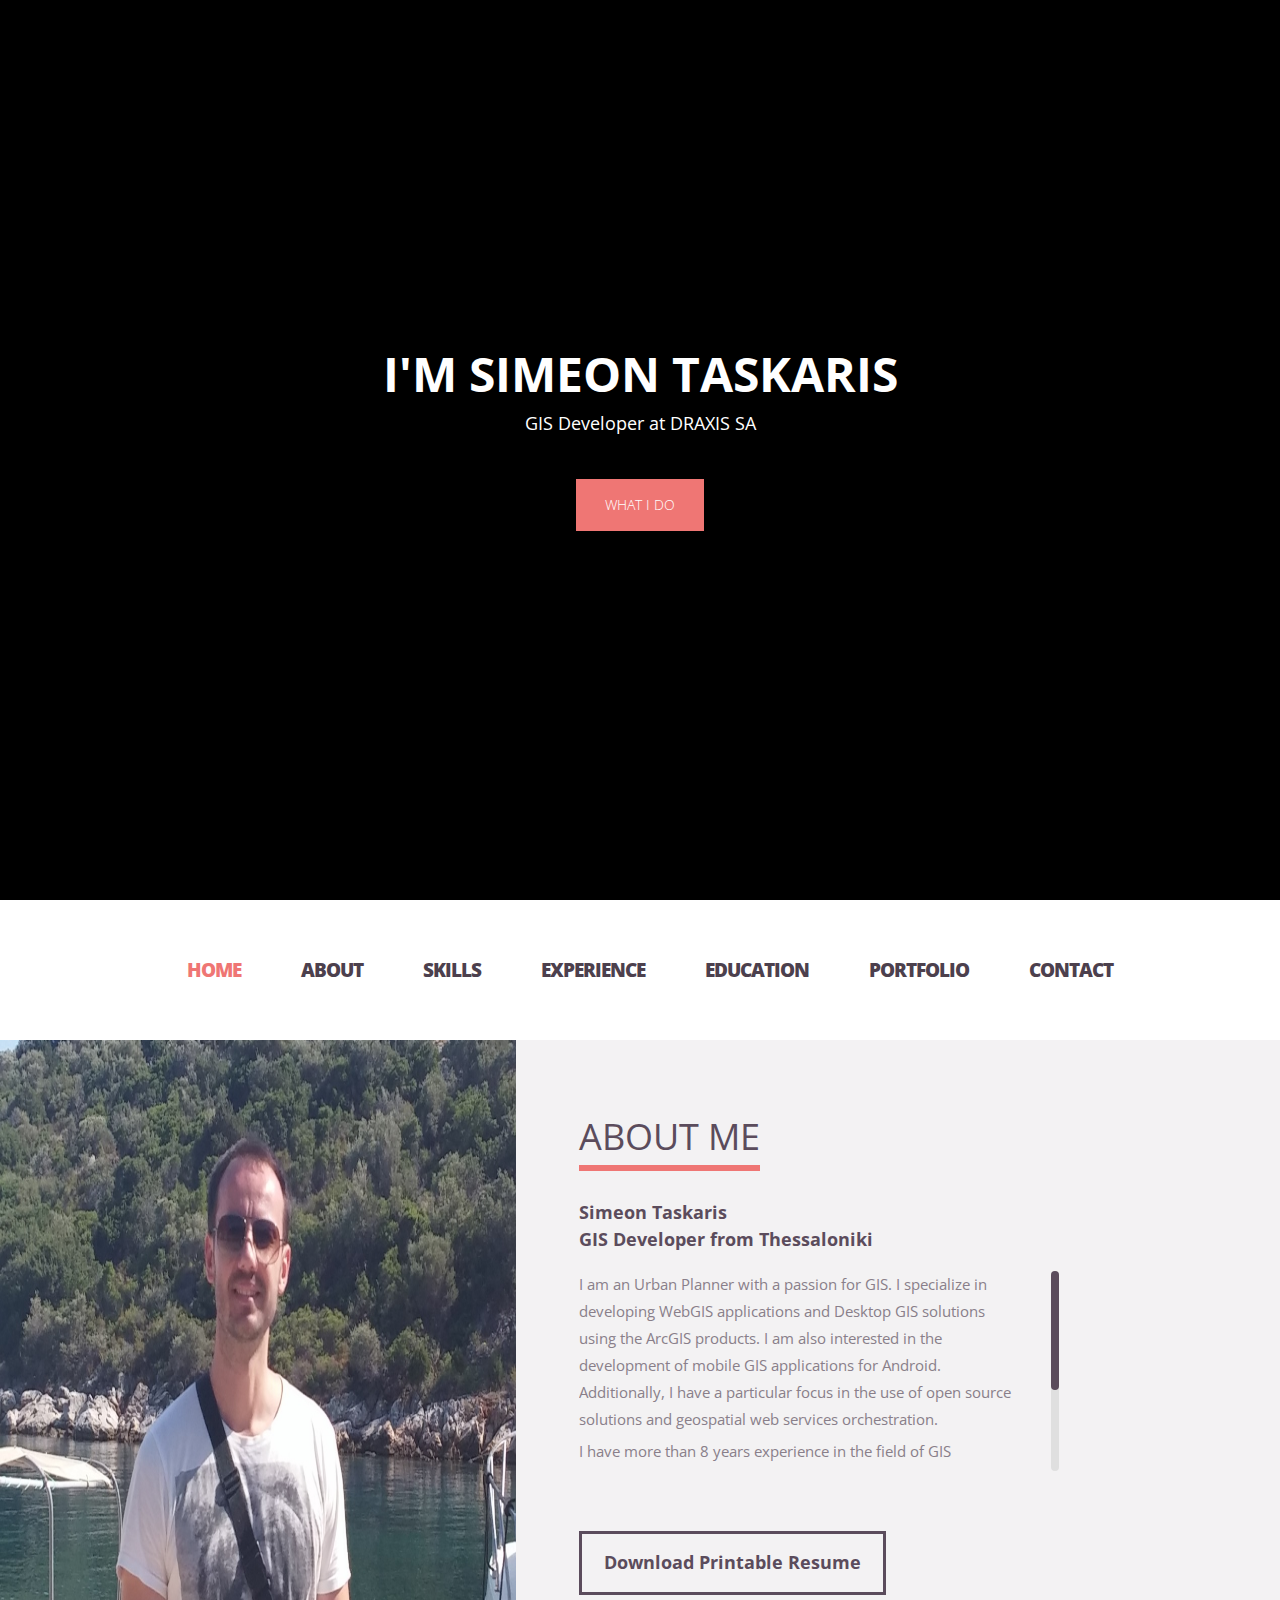
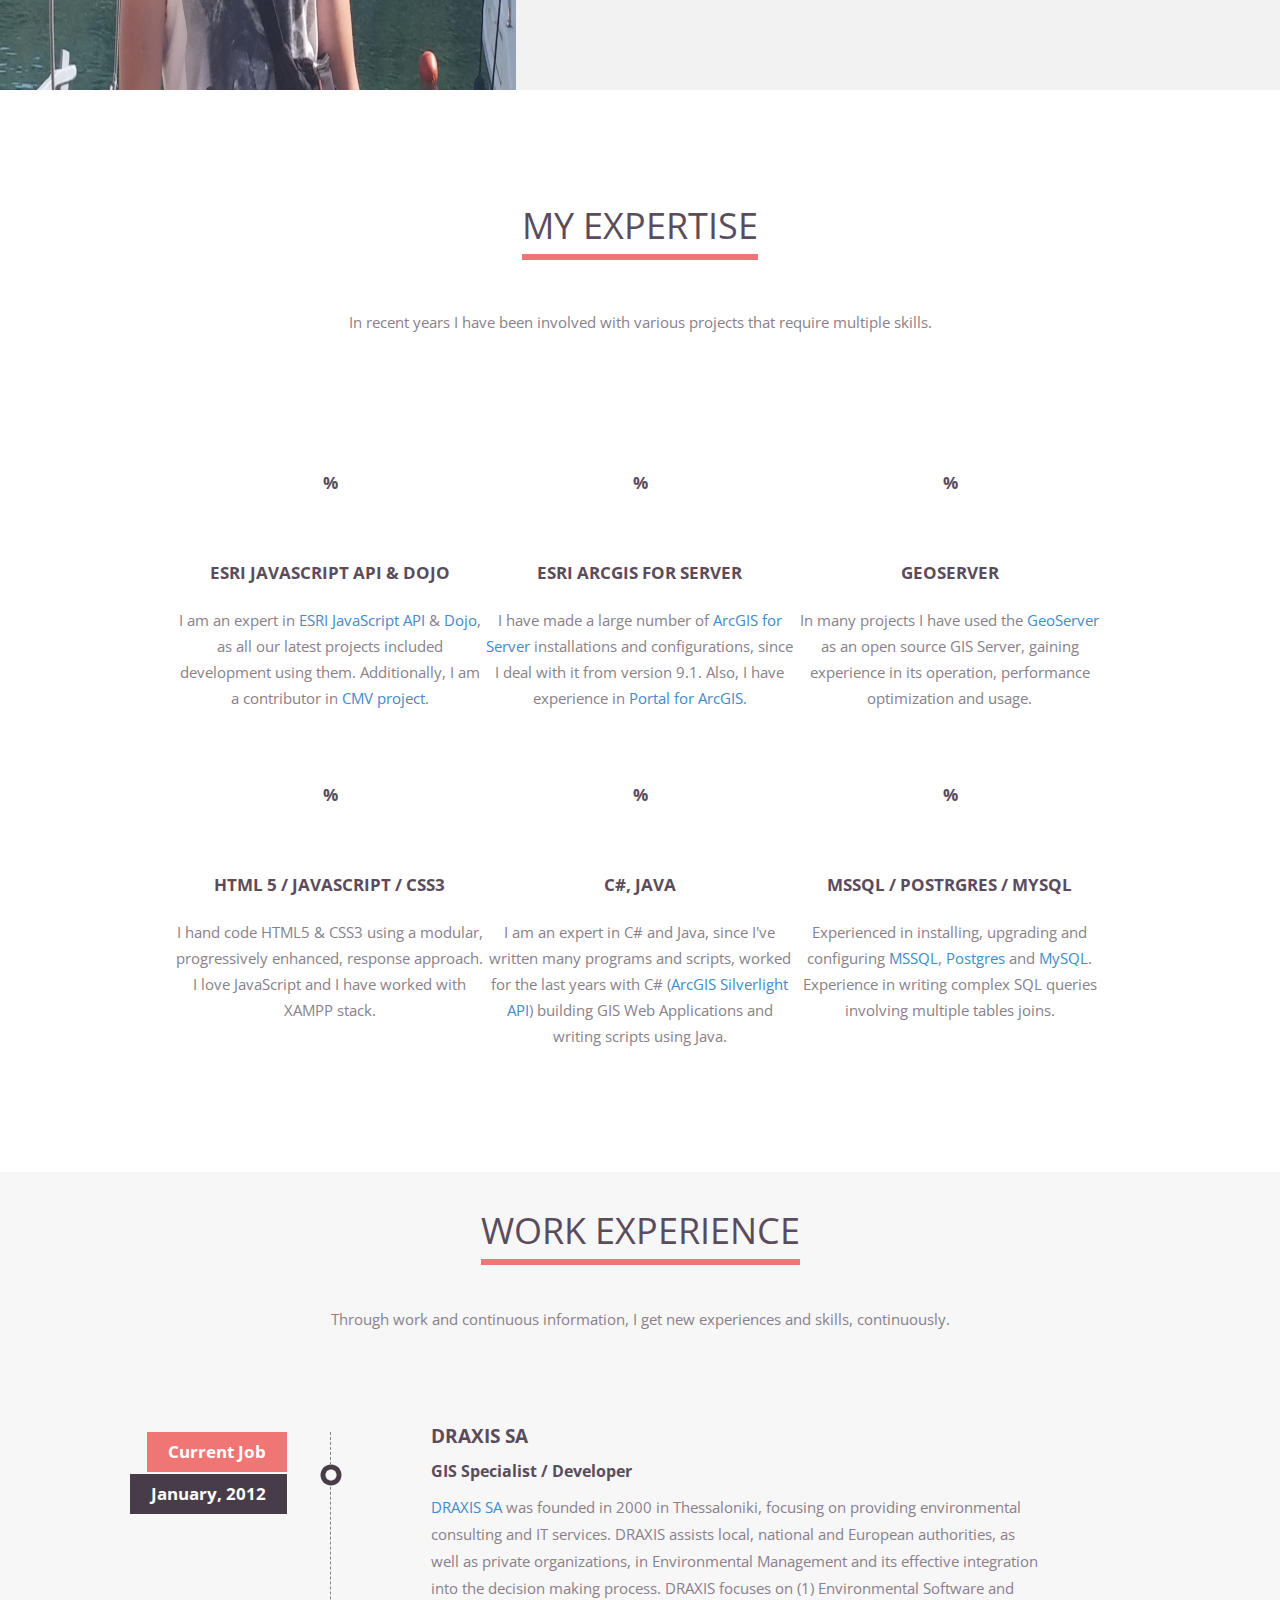
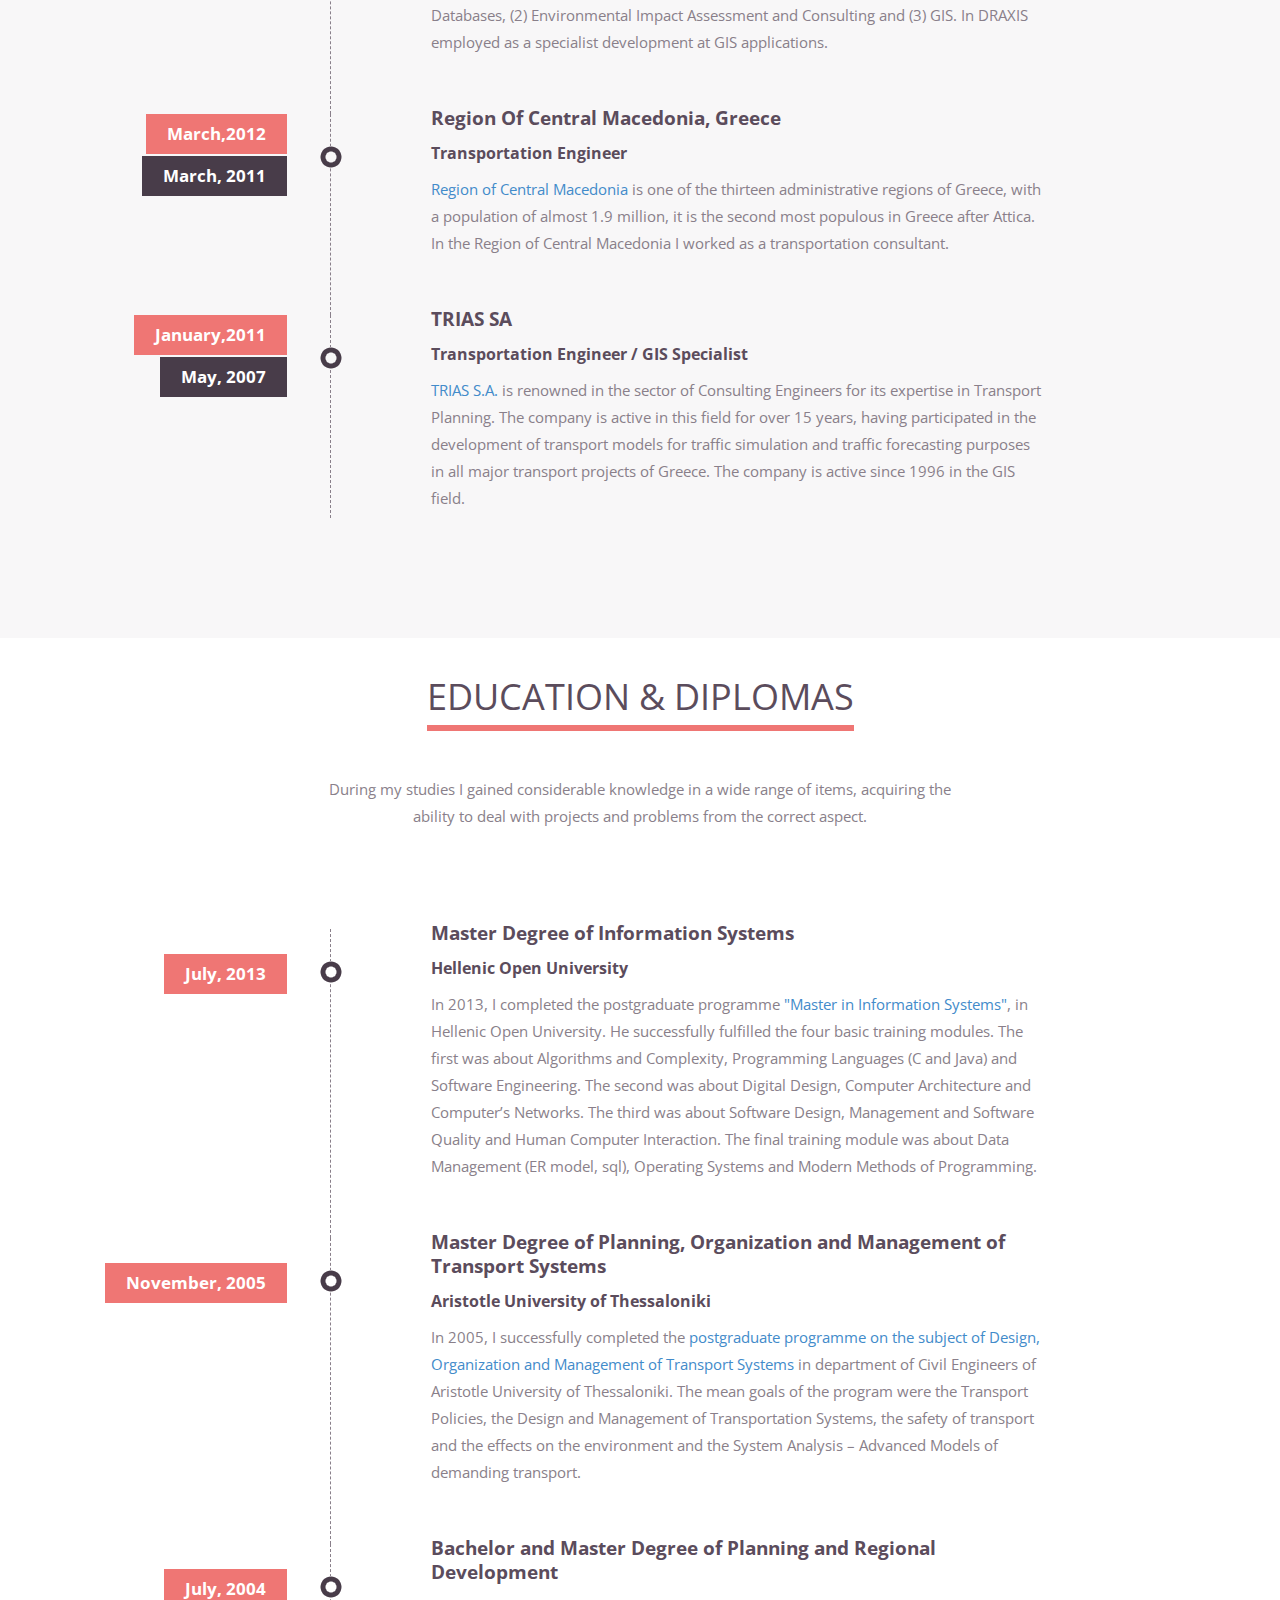
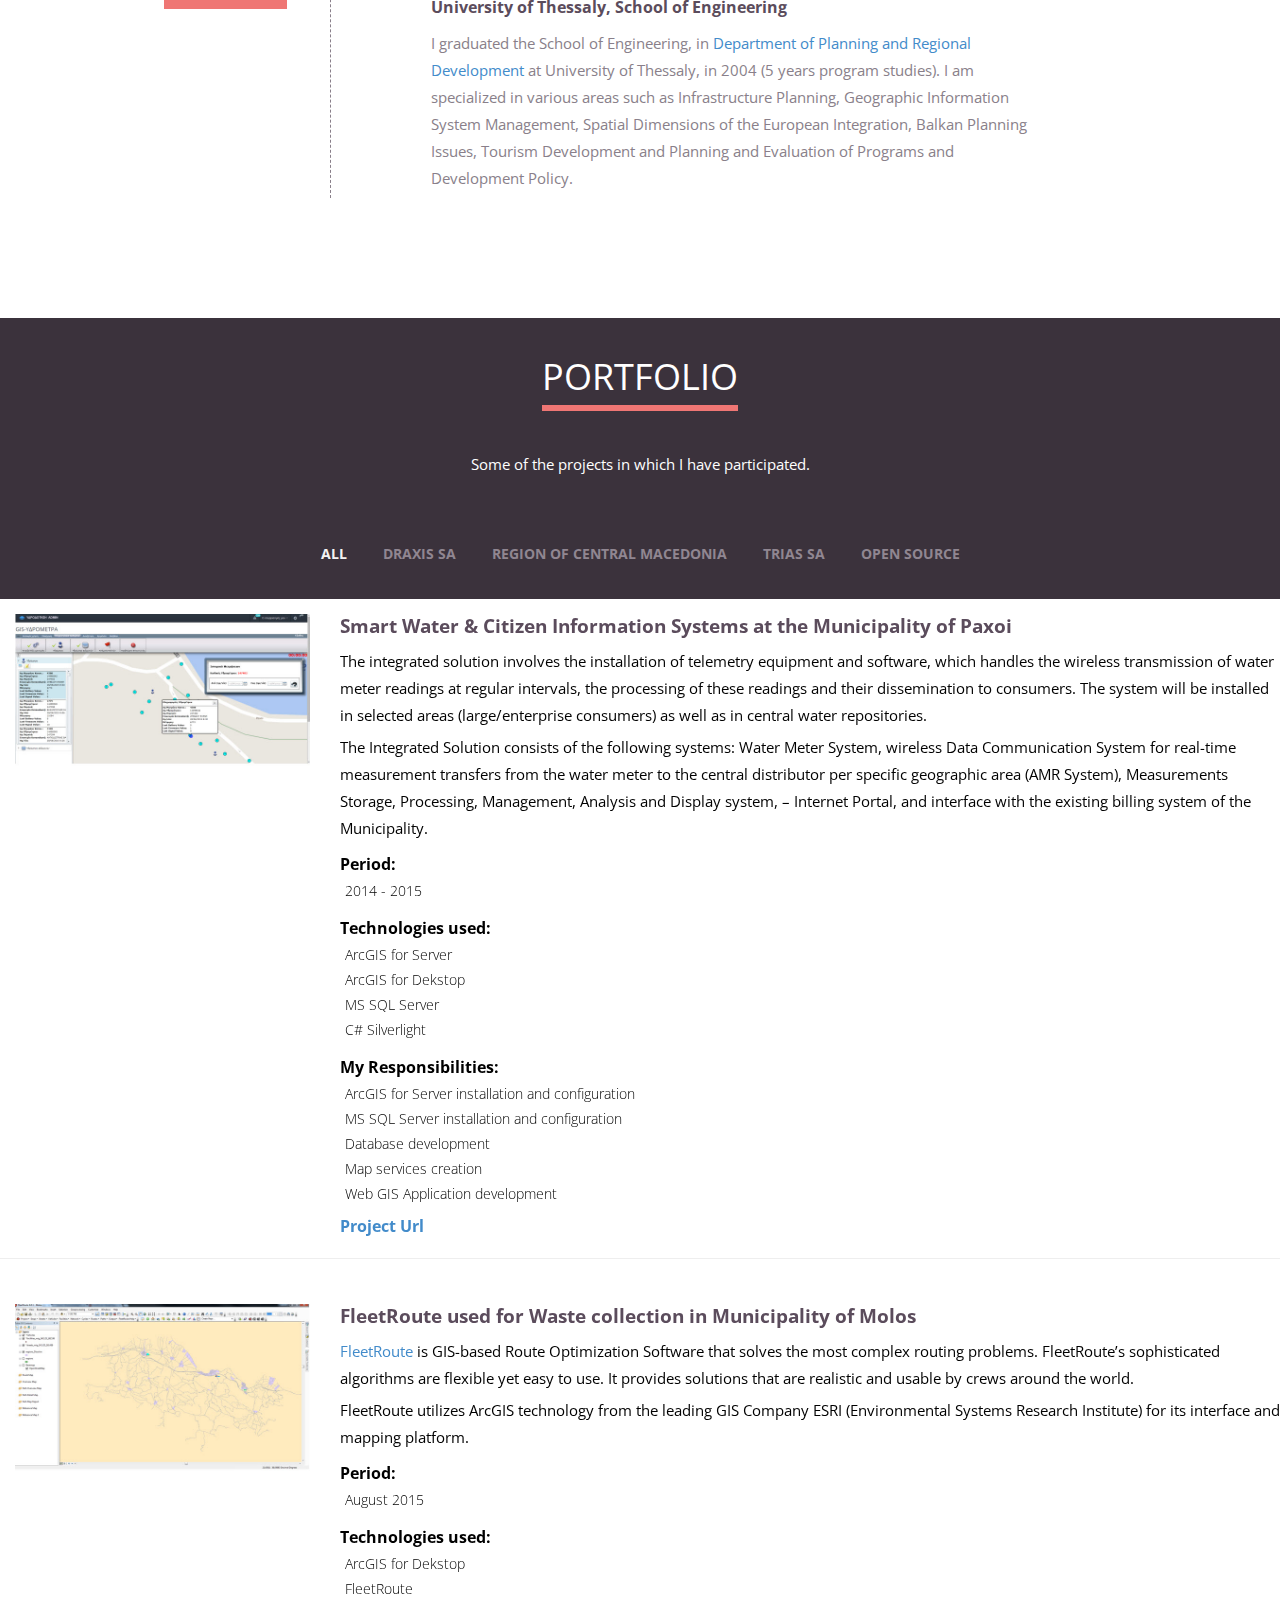
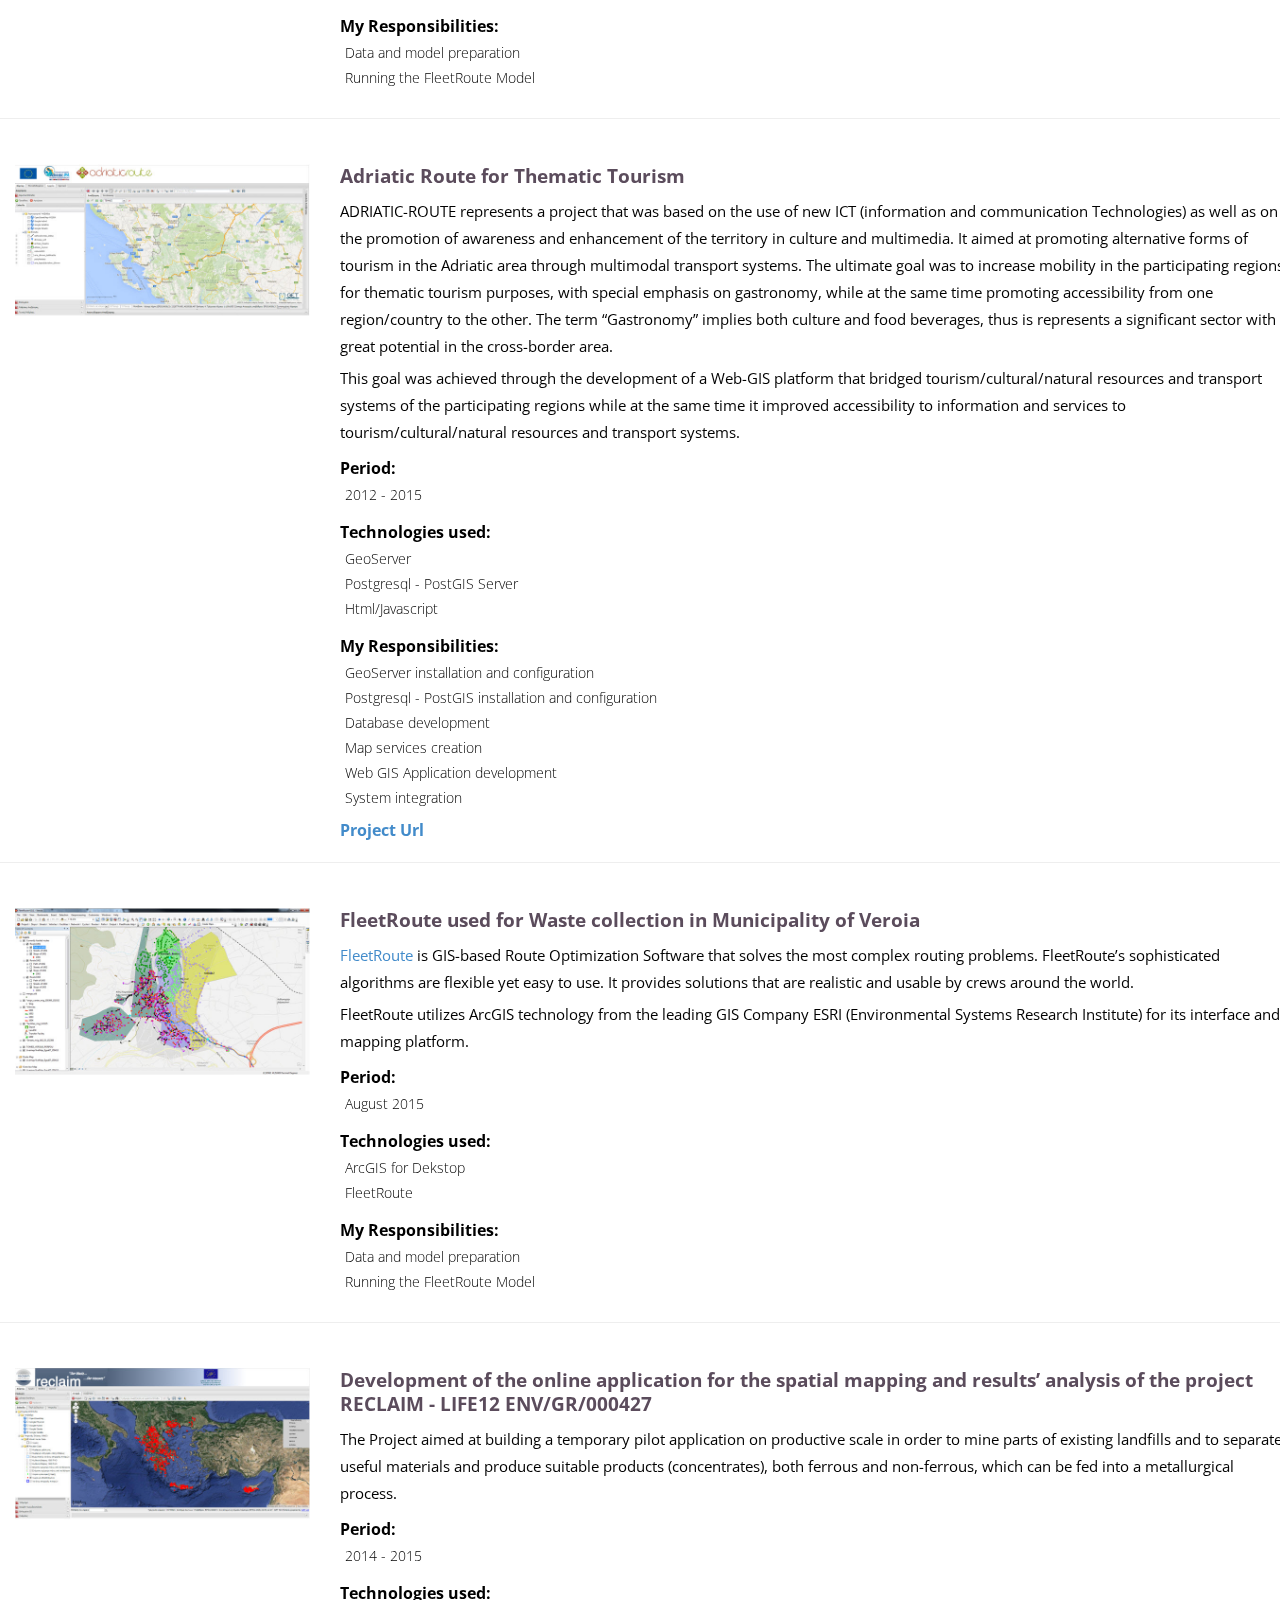
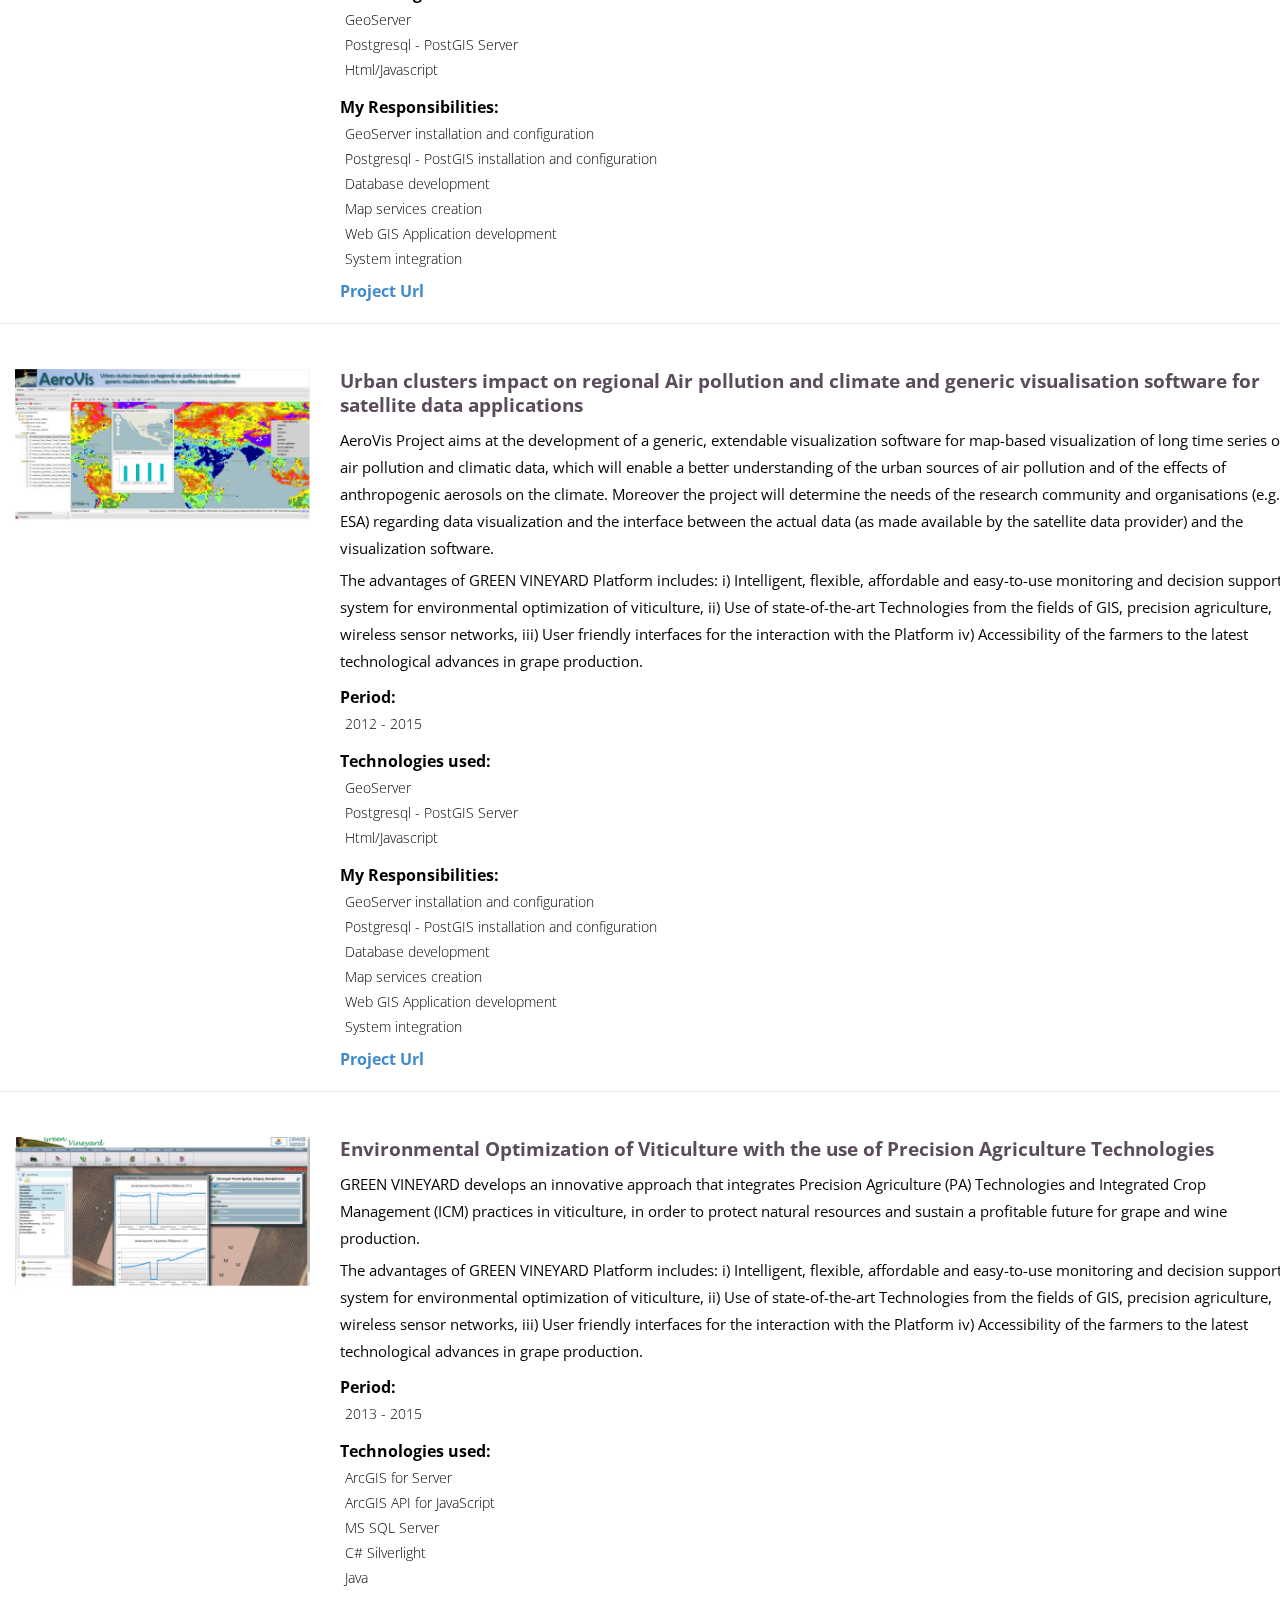
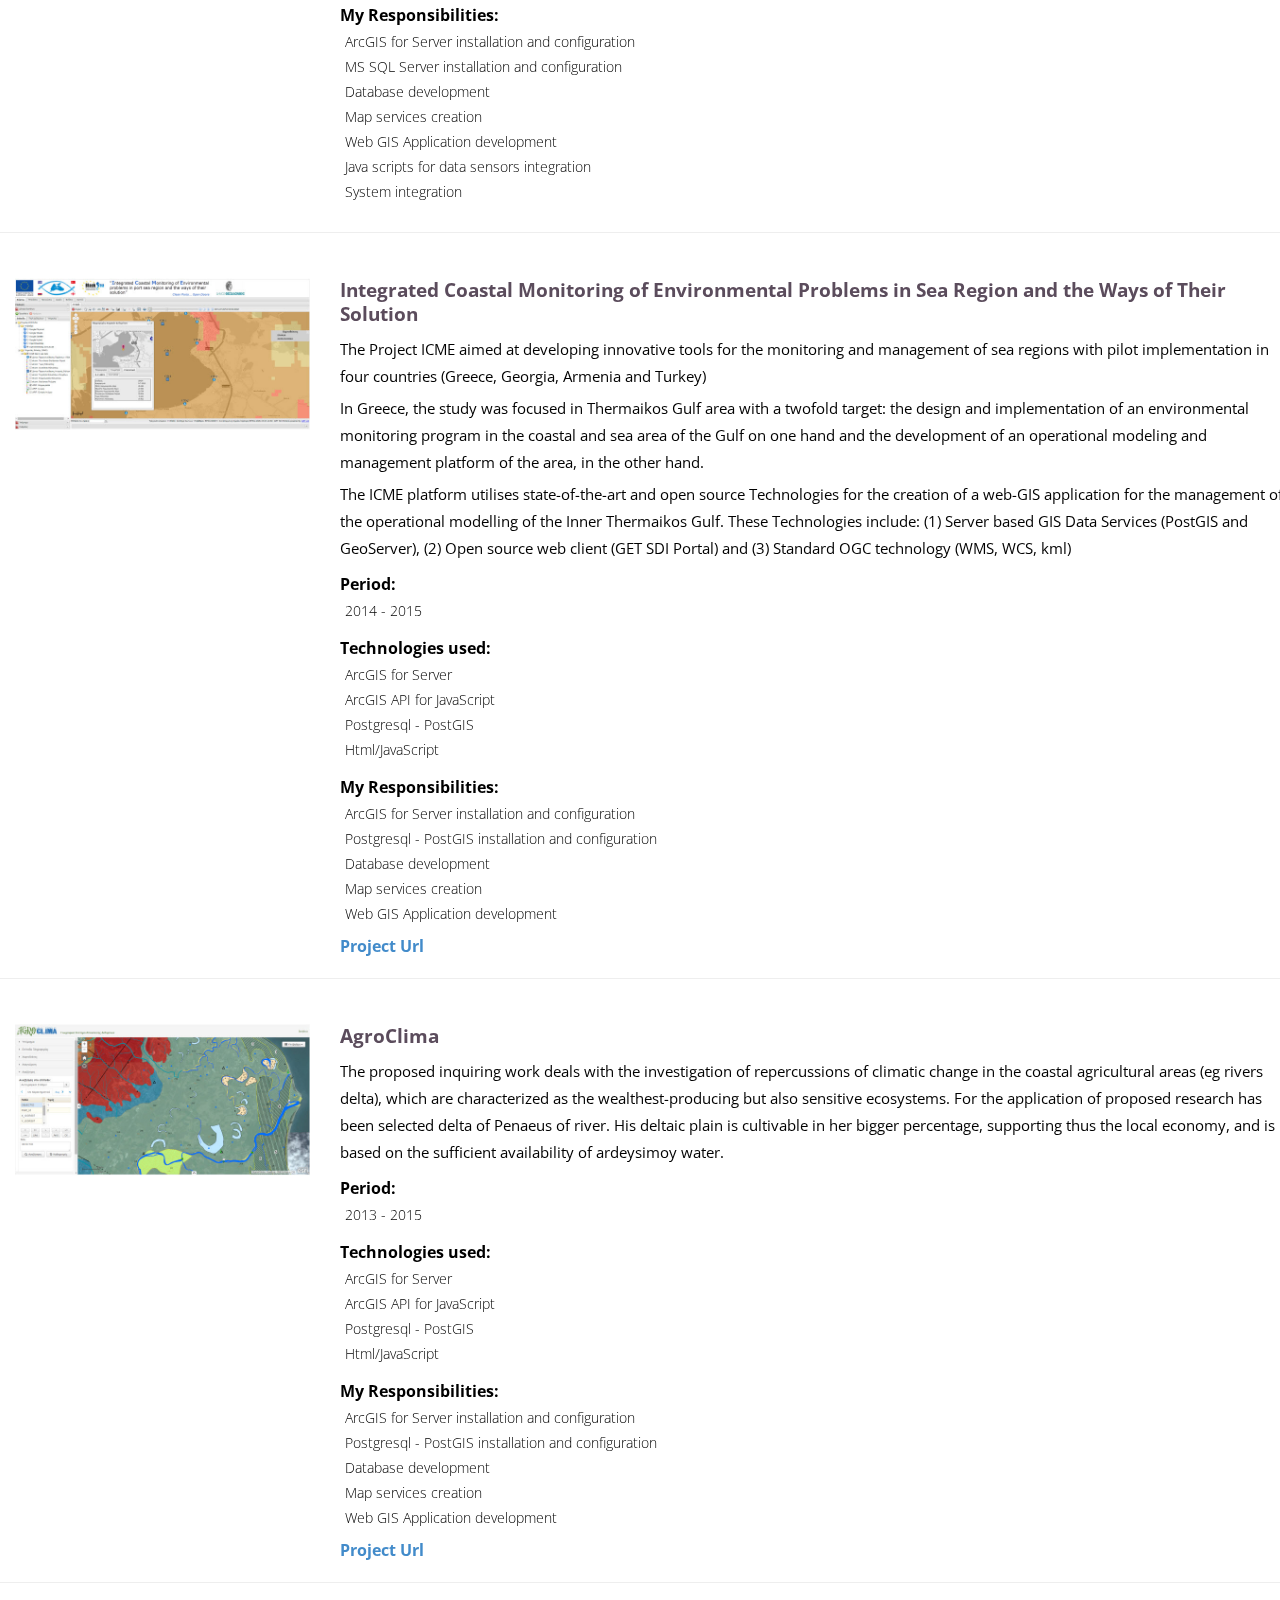
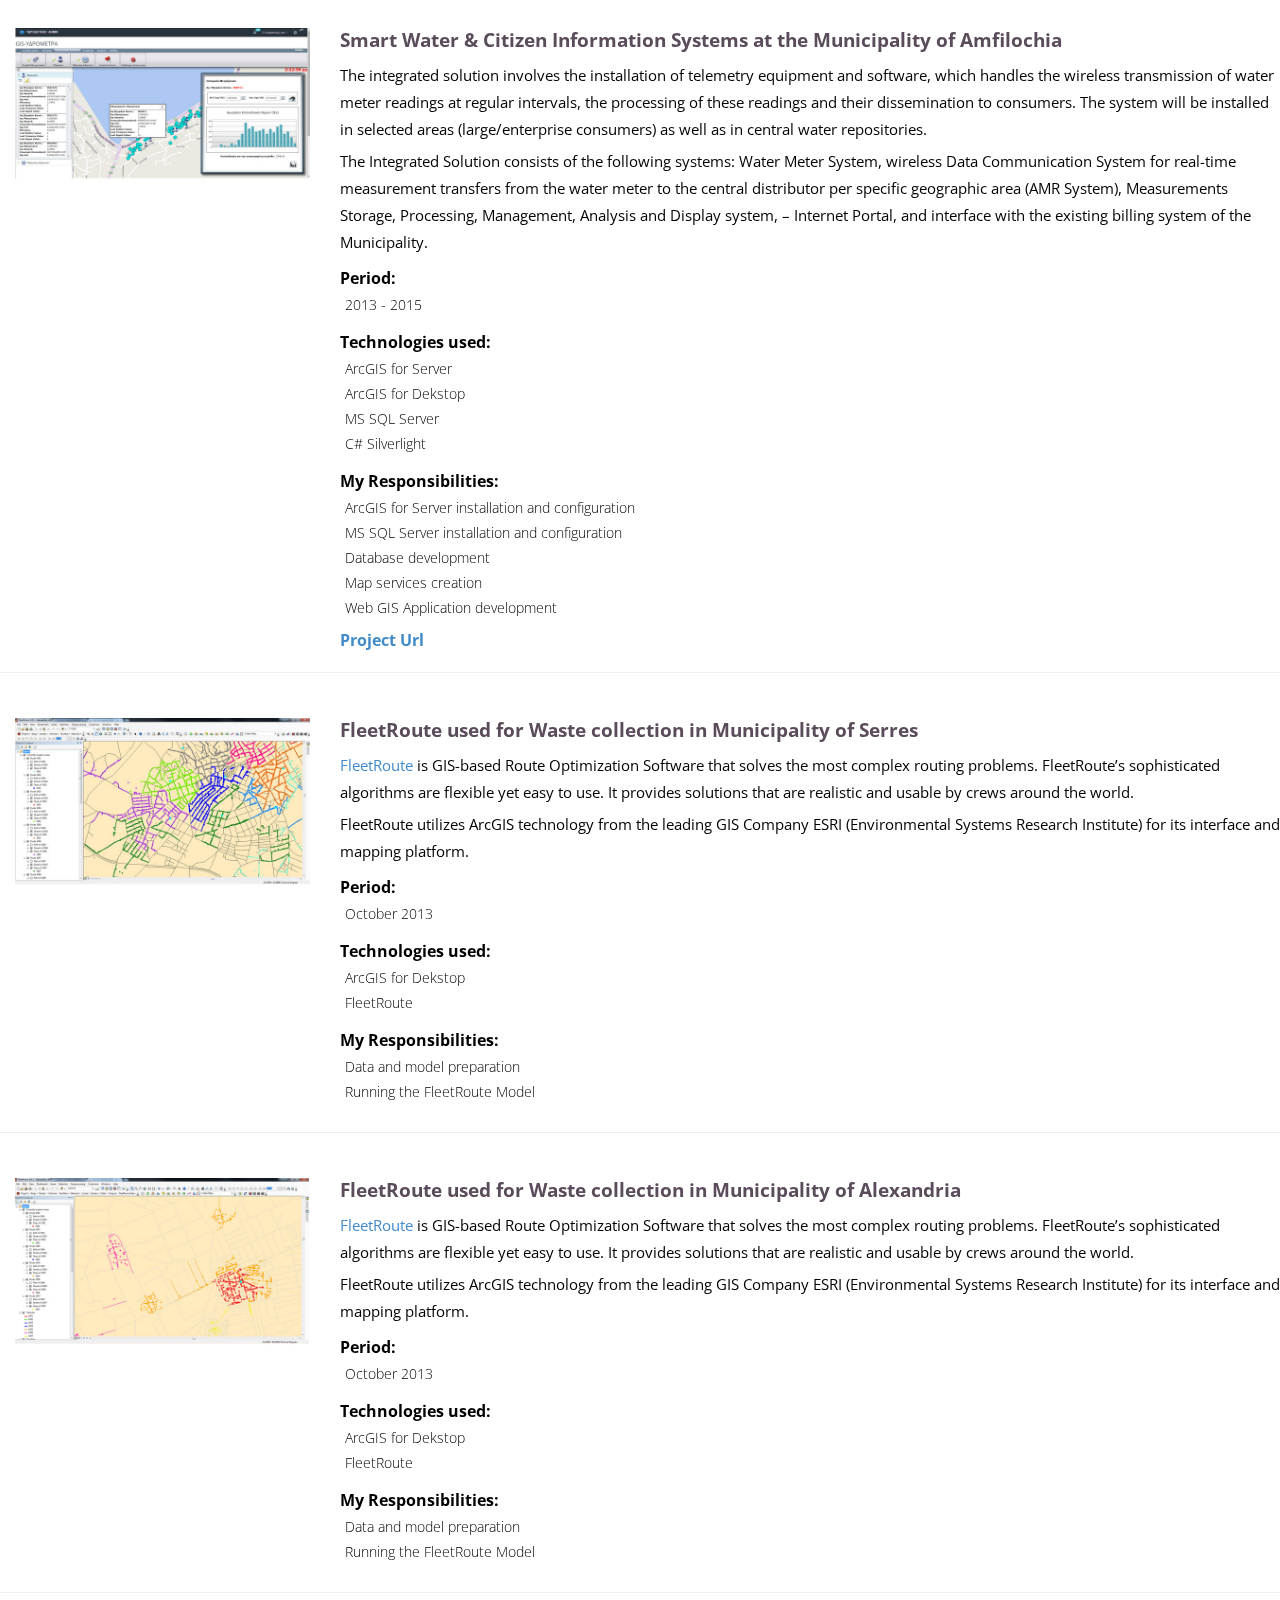
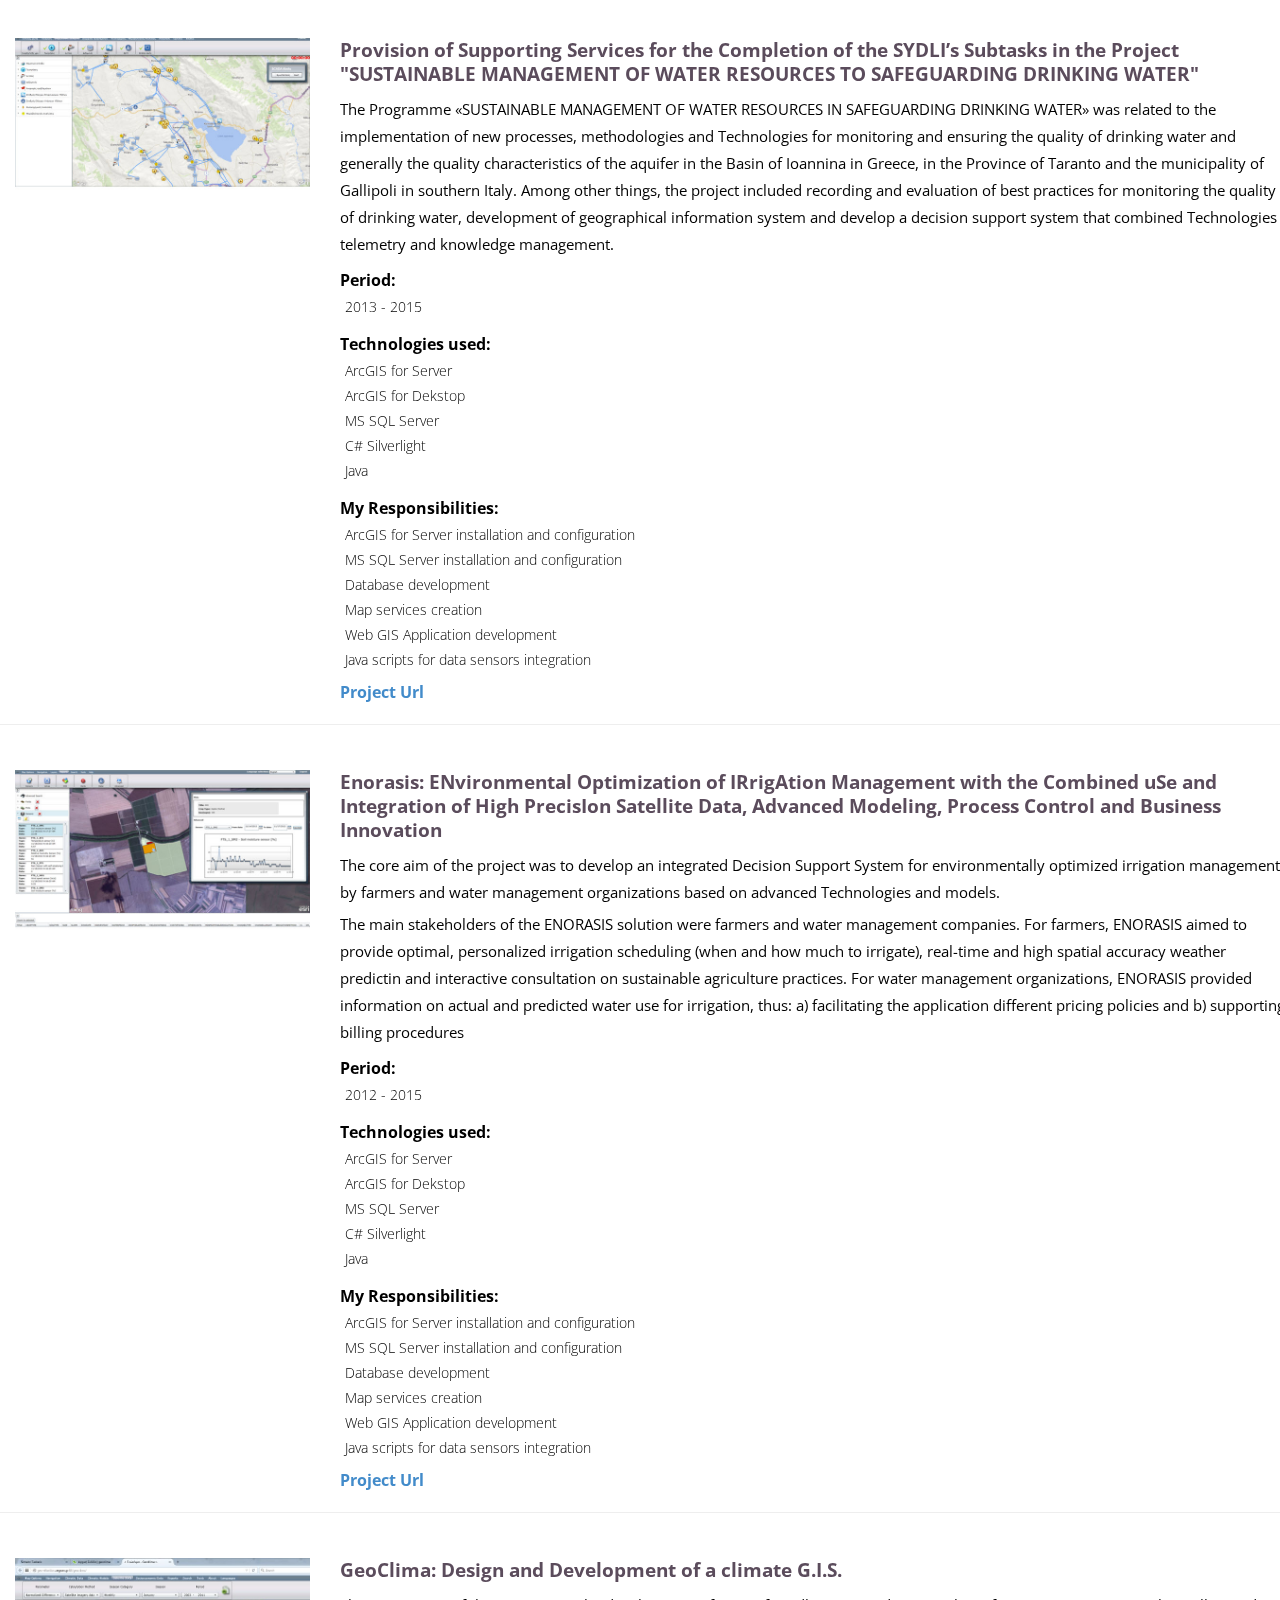
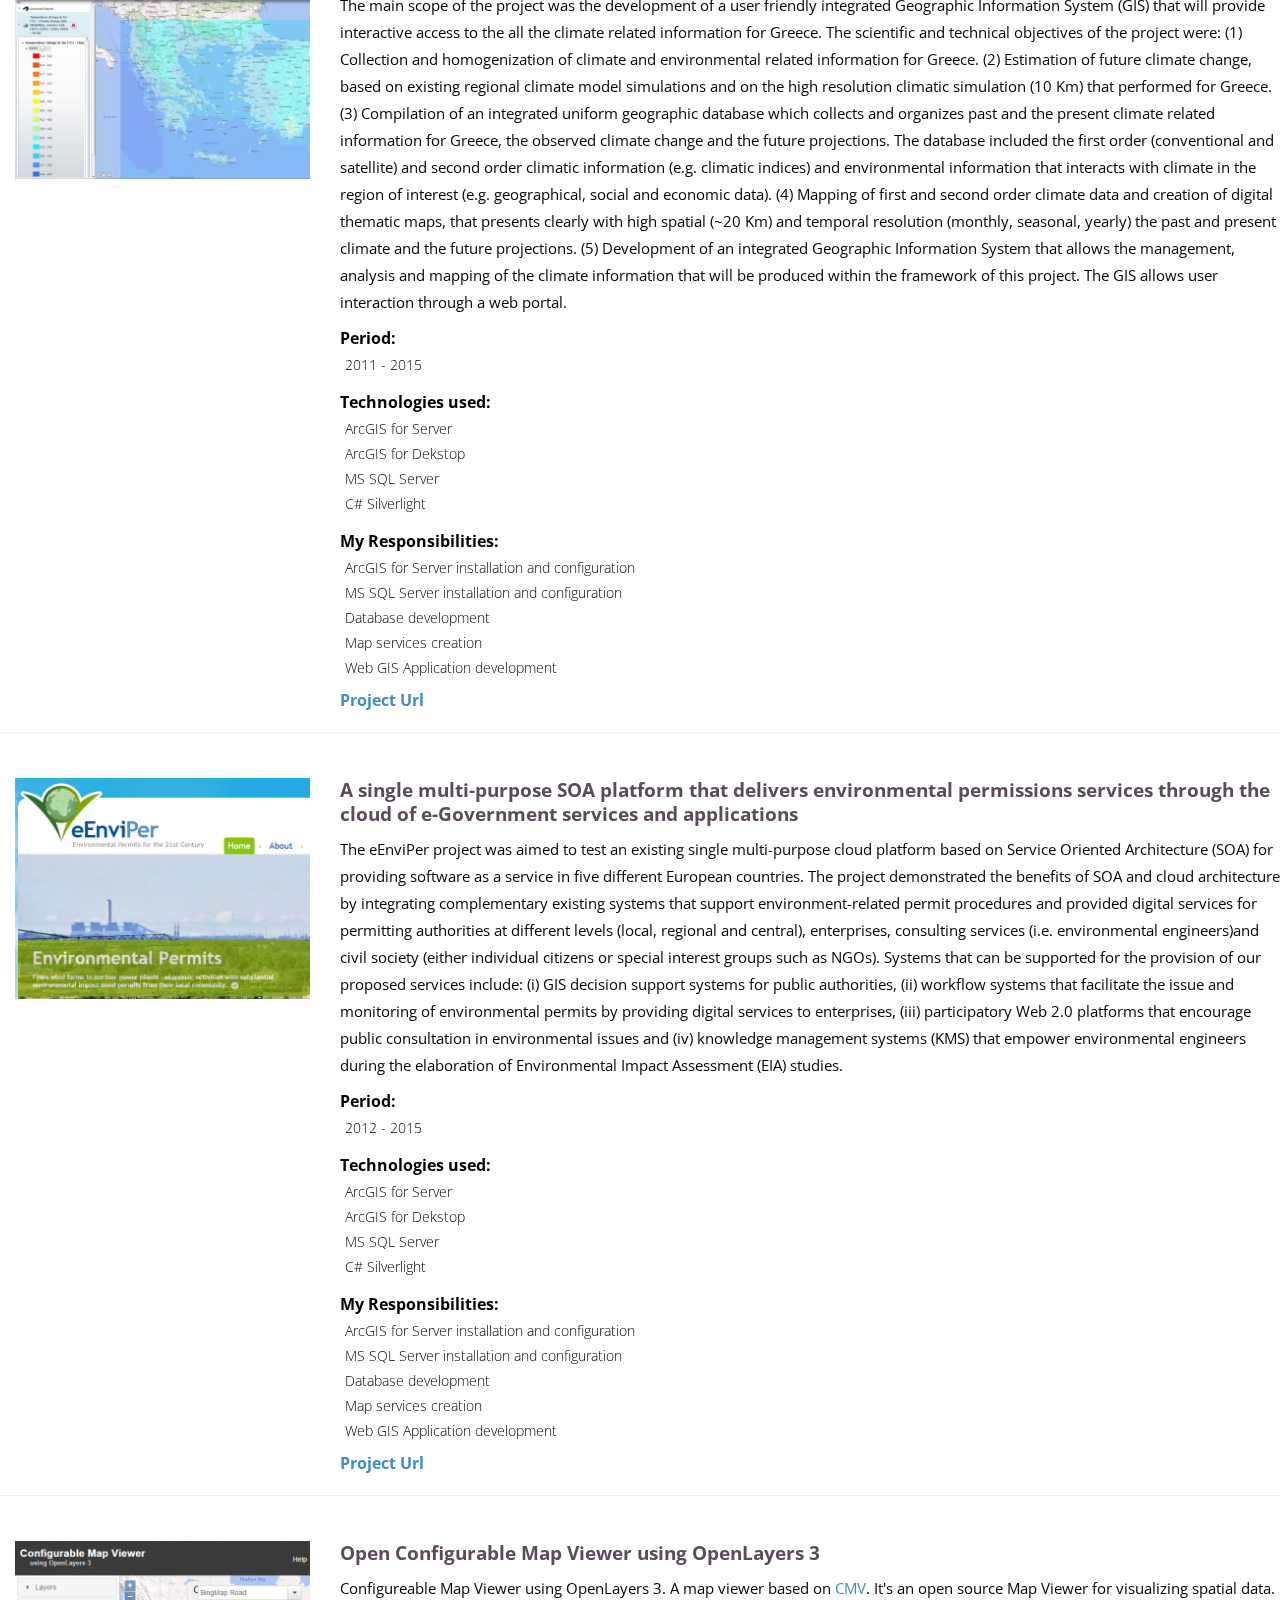
==== commit ea220f35: "add projects" ====
--- a/mypage/index.html
+++ b/mypage/index.html
@@ -391,6 +391,945 @@
 
             <ul class="portfolioContainer row gallery">
 
+                <!-- Paxoi-->
+                <li class="draxis" style="margin: 10px;">
+                    <div class="row" style="margin: 5px;">
+                        <div class="col-md-3">
+                            <!--<a href="#">-->
+                            <img class="img-responsive" src="images/portfolio/big/paxoi.jpg" alt="">
+                            <!--</a>-->
+                        </div>
+                        <div class="col-md-9">
+                            <h4>Smart Water & Citizen Information Systems at the Municipality of Paxoi
+                            </h4>
+
+                            <p style="color: black">The integrated solution involves the installation of telemetry
+                                equipment and software, which handles the wireless transmission of water meter readings
+                                at regular intervals, the processing of these readings and their dissemination to
+                                consumers. The system will be installed in selected areas (large/enterprise consumers)
+                                as well as in central water repositories.</p>
+
+                            <p style="color: black">The Integrated Solution consists of the following systems: Water
+                                Meter System, wireless Data Communication System for real-time measurement transfers
+                                from the water meter to the central distributor per specific geographic area (AMR
+                                System), Measurements Storage, Processing, Management, Analysis and Display system, –
+                                Internet Portal, and interface with the existing billing system of the Municipality.</p>
+
+                            <p><h5>Period:</h5>
+                            <ul>
+                                <li style="min-height: 20px; list-style-type:circle;">2014 - 2015</li>
+                            </ul>
+                            </p>
+
+                            <p><h5>Technologies used:</h5>
+                            <ul>
+                                <li style="min-height: 20px; list-style-type:circle;">ArcGIS for Server</li>
+                                <li style="min-height: 20px; list-style-type:circle;">ArcGIS for Dekstop</li>
+                                <li style="min-height: 20px; list-style-type:circle;">MS SQL Server</li>
+                                <li style="min-height: 20px; list-style-type:circle;">C# Silverlight</li>
+                            </ul>
+                            </p>
+
+                            <p><h5>My Responsibilities:</h5>
+                            <ul>
+                                <li style="min-height: 20px; list-style-type:circle;">ArcGIS for Server installation and
+                                    configuration
+                                </li>
+                                <li style="min-height: 20px; list-style-type:circle;">MS SQL Server installation and
+                                    configuration
+                                </li>
+                                <li style="min-height: 20px; list-style-type:circle;">Database development</li>
+                                <li style="min-height: 20px; list-style-type:circle;">Map services creation</li>
+                                <li style="min-height: 20px; list-style-type:circle;">Web GIS Application development
+                                </li>
+                            </ul>
+                            </p>
+                            <h5><a href="http://www.savewater.paxi.gr/" target="_blank">Project Url</a></h5>
+                        </div>
+                    </div>
+                    <hr>
+                </li>
+
+                <!-- FleetRoute Molos-->
+                <li class="draxis" style="margin: 10px;">
+                    <div class="row" style="margin: 5px;">
+                        <div class="col-md-3">
+                            <!--<a href="#">-->
+                            <img class="img-responsive" src="images/portfolio/big/molos.jpg" alt="">
+                            <!--</a>-->
+                        </div>
+                        <div class="col-md-9">
+                            <h4>FleetRoute used for Waste collection in Municipality of Molos</h4>
+
+                            <p style="color: black"><a href="http://www.fleetroute.com" target="_blank">FleetRoute</a>
+                                is GIS-based Route Optimization Software that solves the
+                                most complex routing problems. FleetRoute’s sophisticated algorithms are flexible yet
+                                easy to use. It provides solutions that are realistic and usable by crews around the
+                                world. </p>
+
+                            <p style="color: black">FleetRoute utilizes ArcGIS technology from the leading GIS Company
+                                ESRI (Environmental Systems Research Institute) for its interface and mapping platform.
+                            </p>
+
+
+                            <p><h5>Period:</h5>
+                            <ul>
+                                <li style="min-height: 20px; list-style-type:circle;">August 2015</li>
+                            </ul>
+                            </p>
+
+                            <p><h5>Technologies used:</h5>
+                            <ul>
+                                <li style="min-height: 20px; list-style-type:circle;">ArcGIS for Dekstop</li>
+                                <li style="min-height: 20px; list-style-type:circle;">FleetRoute</li>
+                            </ul>
+                            </p>
+
+                            <p><h5>My Responsibilities:</h5>
+                            <ul>
+                                <li style="min-height: 20px; list-style-type:circle;">Data and model preparation</li>
+                                <li style="min-height: 20px; list-style-type:circle;">Running the FleetRoute Model</li>
+                            </ul>
+                            </p>
+                        </div>
+                    </div>
+                    <hr>
+                </li>
+
+                <!-- Adriatic Route -->
+                <li class="draxis" style="margin: 10px;">
+                    <div class="row" style="margin: 5px;">
+                        <div class="col-md-3">
+                            <!--<a href="#">-->
+                            <img class="img-responsive" src="images/portfolio/big/adriaticroute.jpg" alt="">
+                            <!--</a>-->
+                        </div>
+                        <div class="col-md-9">
+                            <h4>Adriatic Route for Thematic Tourism
+                            </h4>
+
+                            <p style="color: black">ADRIATIC-ROUTE represents a project that was based on the use of new
+                                ICT (information and communication Technologies) as well as on the promotion of
+                                awareness and enhancement of the territory in culture and multimedia. It aimed at
+                                promoting alternative forms of tourism in the Adriatic area through multimodal transport
+                                systems. The ultimate goal was to increase mobility in the participating regions for
+                                thematic tourism purposes, with special emphasis on gastronomy, while at the same time
+                                promoting accessibility from one region/country to the other. The term “Gastronomy”
+                                implies both culture and food beverages, thus is represents a significant sector with
+                                great potential in the cross-border area.</p>
+
+                            <p style="color: black">This goal was achieved through the development of a Web-GIS
+                                platform that bridged tourism/cultural/natural resources and transport systems of
+                                the participating regions while at the same time it improved accessibility to
+                                information and services to tourism/cultural/natural resources and transport
+                                systems.</p>
+
+                            <p><h5>Period:</h5>
+                            <ul>
+                                <li style="min-height: 20px; list-style-type:circle;">2012 - 2015</li>
+                            </ul>
+                            </p>
+
+                            <p><h5>Technologies used:</h5>
+                            <ul>
+                                <li style="min-height: 20px; list-style-type:circle;">GeoServer</li>
+                                <li style="min-height: 20px; list-style-type:circle;">Postgresql - PostGIS Server</li>
+                                <li style="min-height: 20px; list-style-type:circle;">Html/Javascript</li>
+                            </ul>
+                            </p>
+
+                            <p><h5>My Responsibilities:</h5>
+                            <ul>
+                                <li style="min-height: 20px; list-style-type:circle;">GeoServer installation and
+                                    configuration
+                                </li>
+                                <li style="min-height: 20px; list-style-type:circle;">Postgresql - PostGIS installation
+                                    and
+                                    configuration
+                                </li>
+                                <li style="min-height: 20px; list-style-type:circle;">Database development</li>
+                                <li style="min-height: 20px; list-style-type:circle;">Map services creation</li>
+                                <li style="min-height: 20px; list-style-type:circle;">Web GIS Application development
+                                </li>
+                                <li style="min-height: 20px; list-style-type:circle;">System integration
+                                </li>
+                            </ul>
+                            </p>
+                            <h5><a href="http://draxis-gis.com/reclaim/" target="_blank">Project Url</a></h5>
+                        </div>
+                    </div>
+                    <hr>
+                </li>
+
+                <!-- FleetRoute Veroia-->
+                <li class="draxis" style="margin: 10px;">
+                    <div class="row" style="margin: 5px;">
+                        <div class="col-md-3">
+                            <!--<a href="#">-->
+                            <img class="img-responsive" src="images/portfolio/big/veroia.jpg" alt="">
+                            <!--</a>-->
+                        </div>
+                        <div class="col-md-9">
+                            <h4>FleetRoute used for Waste collection in Municipality of Veroia</h4>
+
+                            <p style="color: black"><a href="http://www.fleetroute.com" target="_blank">FleetRoute</a>
+                                is GIS-based Route Optimization Software that solves the
+                                most complex routing problems. FleetRoute’s sophisticated algorithms are flexible yet
+                                easy to use. It provides solutions that are realistic and usable by crews around the
+                                world. </p>
+
+                            <p style="color: black">FleetRoute utilizes ArcGIS technology from the leading GIS Company
+                                ESRI (Environmental Systems Research Institute) for its interface and mapping platform.
+                            </p>
+
+
+                            <p><h5>Period:</h5>
+                            <ul>
+                                <li style="min-height: 20px; list-style-type:circle;">August 2015</li>
+                            </ul>
+                            </p>
+
+                            <p><h5>Technologies used:</h5>
+                            <ul>
+                                <li style="min-height: 20px; list-style-type:circle;">ArcGIS for Dekstop</li>
+                                <li style="min-height: 20px; list-style-type:circle;">FleetRoute</li>
+                            </ul>
+                            </p>
+
+                            <p><h5>My Responsibilities:</h5>
+                            <ul>
+                                <li style="min-height: 20px; list-style-type:circle;">Data and model preparation</li>
+                                <li style="min-height: 20px; list-style-type:circle;">Running the FleetRoute Model</li>
+                            </ul>
+                            </p>
+                        </div>
+                    </div>
+                    <hr>
+                </li>
+
+                <!-- Recalim -->
+                <li class="draxis" style="margin: 10px;">
+                    <div class="row" style="margin: 5px;">
+                        <div class="col-md-3">
+                            <!--<a href="#">-->
+                            <img class="img-responsive" src="images/portfolio/big/reclaim.jpg" alt="">
+                            <!--</a>-->
+                        </div>
+                        <div class="col-md-9">
+                            <h4>Development of the online application for the spatial mapping and results’ analysis of
+                                the project RECLAIM - LIFE12 ENV/GR/000427
+                            </h4>
+
+                            <p style="color: black">The Project aimed at building a temporary pilot application on
+                                productive scale in order to mine parts of existing landfills and to separate useful
+                                materials and produce suitable products (concentrates), both ferrous and non-ferrous,
+                                which can be fed into a metallurgical process.</p>
+
+                            <p><h5>Period:</h5>
+                            <ul>
+                                <li style="min-height: 20px; list-style-type:circle;">2014 - 2015</li>
+                            </ul>
+                            </p>
+
+                            <p><h5>Technologies used:</h5>
+                            <ul>
+                                <li style="min-height: 20px; list-style-type:circle;">GeoServer</li>
+                                <li style="min-height: 20px; list-style-type:circle;">Postgresql - PostGIS Server</li>
+                                <li style="min-height: 20px; list-style-type:circle;">Html/Javascript</li>
+                            </ul>
+                            </p>
+
+                            <p><h5>My Responsibilities:</h5>
+                            <ul>
+                                <li style="min-height: 20px; list-style-type:circle;">GeoServer installation and
+                                    configuration
+                                </li>
+                                <li style="min-height: 20px; list-style-type:circle;">Postgresql - PostGIS installation
+                                    and
+                                    configuration
+                                </li>
+                                <li style="min-height: 20px; list-style-type:circle;">Database development</li>
+                                <li style="min-height: 20px; list-style-type:circle;">Map services creation</li>
+                                <li style="min-height: 20px; list-style-type:circle;">Web GIS Application development
+                                </li>
+                                <li style="min-height: 20px; list-style-type:circle;">System integration
+                                </li>
+                            </ul>
+                            </p>
+                            <h5><a href="http://draxis-gis.com/reclaim/" target="_blank">Project Url</a></h5>
+                        </div>
+                    </div>
+                    <hr>
+                </li>
+
+                <!-- AeroVis -->
+                <li class="draxis" style="margin: 10px;">
+                    <div class="row" style="margin: 5px;">
+                        <div class="col-md-3">
+                            <!--<a href="#">-->
+                            <img class="img-responsive" src="images/portfolio/big/aerovis.jpg" alt="">
+                            <!--</a>-->
+                        </div>
+                        <div class="col-md-9">
+                            <h4>Urban clusters impact on regional Air pollution and climate and generic visualisation
+                                software for satellite data applications
+                            </h4>
+
+                            <p style="color: black">AeroVis Project aims at the development of a generic, extendable
+                                visualization software for map-based visualization of long time series of air pollution
+                                and climatic data, which will enable a better understanding of the urban sources of air
+                                pollution and of the effects of anthropogenic aerosols on the climate. Moreover the
+                                project will determine the needs of the research community and organisations (e.g. ESA)
+                                regarding data visualization and the interface between the actual data (as made
+                                available by the satellite data provider) and the visualization software.</p>
+
+                            <p style="color: black">The advantages of GREEN VINEYARD Platform includes: i) Intelligent,
+                                flexible, affordable and easy-to-use monitoring and decision support system for
+                                environmental optimization of viticulture, ii) Use of state-of-the-art Technologies from
+                                the fields of GIS, precision agriculture, wireless sensor networks, iii) User friendly
+                                interfaces for the interaction with the Platform iv) Accessibility of the farmers to the
+                                latest technological advances in grape production.</p>
+
+                            <p><h5>Period:</h5>
+                            <ul>
+                                <li style="min-height: 20px; list-style-type:circle;">2012 - 2015</li>
+                            </ul>
+                            </p>
+
+                            <p><h5>Technologies used:</h5>
+                            <ul>
+                                <li style="min-height: 20px; list-style-type:circle;">GeoServer</li>
+                                <li style="min-height: 20px; list-style-type:circle;">Postgresql - PostGIS Server</li>
+                                <li style="min-height: 20px; list-style-type:circle;">Html/Javascript</li>
+                            </ul>
+                            </p>
+
+                            <p><h5>My Responsibilities:</h5>
+                            <ul>
+                                <li style="min-height: 20px; list-style-type:circle;">GeoServer installation and
+                                    configuration
+                                </li>
+                                <li style="min-height: 20px; list-style-type:circle;">Postgresql - PostGIS installation
+                                    and
+                                    configuration
+                                </li>
+                                <li style="min-height: 20px; list-style-type:circle;">Database development</li>
+                                <li style="min-height: 20px; list-style-type:circle;">Map services creation</li>
+                                <li style="min-height: 20px; list-style-type:circle;">Web GIS Application development
+                                </li>
+                                <li style="min-height: 20px; list-style-type:circle;">System integration
+                                </li>
+                            </ul>
+                            </p>
+                            <h5><a href="http://draxis-gis.com/aerovis_v03/" target="_blank">Project Url</a></h5>
+                        </div>
+                    </div>
+                    <hr>
+                </li>
+
+                <!-- GreenVineyard-->
+                <li class="draxis" style="margin: 10px;">
+                    <div class="row" style="margin: 5px;">
+                        <div class="col-md-3">
+                            <!--<a href="#">-->
+                            <img class="img-responsive" src="images/portfolio/big/greenvineyard.jpg" alt="">
+                            <!--</a>-->
+                        </div>
+                        <div class="col-md-9">
+                            <h4>Environmental Optimization of Viticulture with the use of Precision Agriculture
+                                Technologies
+                            </h4>
+
+                            <p style="color: black">GREEN VINEYARD develops an innovative approach that integrates
+                                Precision Agriculture (PA) Technologies and Integrated Crop Management (ICM) practices
+                                in viticulture, in order to protect natural resources and sustain a profitable future
+                                for grape and wine production.</p>
+
+                            <p style="color: black">The advantages of GREEN VINEYARD Platform includes: i) Intelligent,
+                                flexible, affordable and easy-to-use monitoring and decision support system for
+                                environmental optimization of viticulture, ii) Use of state-of-the-art Technologies from
+                                the fields of GIS, precision agriculture, wireless sensor networks, iii) User friendly
+                                interfaces for the interaction with the Platform iv) Accessibility of the farmers to the
+                                latest technological advances in grape production.</p>
+
+                            <p><h5>Period:</h5>
+                            <ul>
+                                <li style="min-height: 20px; list-style-type:circle;">2013 - 2015</li>
+                            </ul>
+                            </p>
+
+                            <p><h5>Technologies used:</h5>
+                            <ul>
+                                <li style="min-height: 20px; list-style-type:circle;">ArcGIS for Server</li>
+                                <li style="min-height: 20px; list-style-type:circle;">ArcGIS API for JavaScript</li>
+                                <li style="min-height: 20px; list-style-type:circle;">MS SQL Server</li>
+                                <li style="min-height: 20px; list-style-type:circle;">C# Silverlight</li>
+                                <li style="min-height: 20px; list-style-type:circle;">Java</li>
+                            </ul>
+                            </p>
+
+                            <p><h5>My Responsibilities:</h5>
+                            <ul>
+                                <li style="min-height: 20px; list-style-type:circle;">ArcGIS for Server installation and
+                                    configuration
+                                </li>
+                                <li style="min-height: 20px; list-style-type:circle;">MS SQL Server installation and
+                                    configuration
+                                </li>
+                                <li style="min-height: 20px; list-style-type:circle;">Database development</li>
+                                <li style="min-height: 20px; list-style-type:circle;">Map services creation</li>
+                                <li style="min-height: 20px; list-style-type:circle;">Web GIS Application development
+                                </li>
+                                <li style="min-height: 20px; list-style-type:circle;">Java scripts for data sensors
+                                    integration
+                                </li>
+                                <li style="min-height: 20px; list-style-type:circle;">System integration
+                                </li>
+                            </ul>
+                            </p>
+                        </div>
+                    </div>
+                    <hr>
+                </li>
+
+                <!-- ICME-->
+                <li class="draxis" style="margin: 10px;">
+                    <div class="row" style="margin: 5px;">
+                        <div class="col-md-3">
+                            <!--<a href="#">-->
+                            <img class="img-responsive" src="images/portfolio/big/icme.jpg" alt="">
+                            <!--</a>-->
+                        </div>
+                        <div class="col-md-9">
+                            <h4>Integrated Coastal Monitoring of Environmental Problems in Sea Region and the Ways of
+                                Their Solution
+                            </h4>
+
+                            <p style="color: black">The Project ICME aimed at developing innovative tools for the
+                                monitoring and management of sea regions with pilot implementation in four countries
+                                (Greece, Georgia, Armenia and Turkey)</p>
+
+                            <p style="color: black">In Greece, the study was focused in Thermaikos Gulf area with a
+                                twofold target: the design and implementation of an environmental monitoring program in
+                                the coastal and sea area of the Gulf on one hand and the development of an operational
+                                modeling and management platform of the area, in the other hand.</p>
+
+                            <p style="color: black">The ICME platform utilises state-of-the-art and open source
+                                Technologies for the creation of a web-GIS application for the management of the
+                                operational modelling of the Inner Thermaikos Gulf. These Technologies include:
+                                (1) Server based GIS Data Services (PostGIS and GeoServer),
+                                (2) Open source web client (GET SDI Portal) and
+                                (3) Standard OGC technology (WMS, WCS, kml)
+                            </p>
+
+                            <p><h5>Period:</h5>
+                            <ul>
+                                <li style="min-height: 20px; list-style-type:circle;">2014 - 2015</li>
+                            </ul>
+                            </p>
+
+                            <p><h5>Technologies used:</h5>
+                            <ul>
+                                <li style="min-height: 20px; list-style-type:circle;">ArcGIS for Server</li>
+                                <li style="min-height: 20px; list-style-type:circle;">ArcGIS API for JavaScript</li>
+                                <li style="min-height: 20px; list-style-type:circle;">Postgresql - PostGIS</li>
+                                <li style="min-height: 20px; list-style-type:circle;">Html/JavaScript</li>
+                            </ul>
+                            </p>
+
+                            <p><h5>My Responsibilities:</h5>
+                            <ul>
+                                <li style="min-height: 20px; list-style-type:circle;">ArcGIS for Server installation and
+                                    configuration
+                                </li>
+                                <li style="min-height: 20px; list-style-type:circle;">Postgresql - PostGIS installation
+                                    and configuration
+                                </li>
+                                <li style="min-height: 20px; list-style-type:circle;">Database development</li>
+                                <li style="min-height: 20px; list-style-type:circle;">Map services creation</li>
+                                <li style="min-height: 20px; list-style-type:circle;">Web GIS Application development
+                                </li>
+                            </ul>
+                            </p>
+                            <h5><a href="http://draxis-gis.com/icme/" target="_blank">Project Url</a></h5>
+                        </div>
+                    </div>
+                    <hr>
+                </li>
+
+                <!-- AgroClima-->
+                <li class="draxis" style="margin: 10px;">
+                    <div class="row" style="margin: 5px;">
+                        <div class="col-md-3">
+                            <!--<a href="#">-->
+                            <img class="img-responsive" src="images/portfolio/big/agroclima.jpg" alt="">
+                            <!--</a>-->
+                        </div>
+                        <div class="col-md-9">
+                            <h4>AgroClima
+                            </h4>
+
+                            <p style="color: black">The proposed inquiring work deals with the investigation of
+                                repercussions of climatic change in the coastal agricultural areas (eg rivers delta),
+                                which are characterized as the wealthest-producing but also sensitive ecosystems. For
+                                the application of proposed research has been selected delta of Penaeus of river. His
+                                deltaic plain is cultivable in her bigger percentage, supporting thus the local economy,
+                                and is based on the sufficient availability of ardeysimoy water.</p>
+
+                            <p><h5>Period:</h5>
+                            <ul>
+                                <li style="min-height: 20px; list-style-type:circle;">2013 - 2015</li>
+                            </ul>
+                            </p>
+
+                            <p><h5>Technologies used:</h5>
+                            <ul>
+                                <li style="min-height: 20px; list-style-type:circle;">ArcGIS for Server</li>
+                                <li style="min-height: 20px; list-style-type:circle;">ArcGIS API for JavaScript</li>
+                                <li style="min-height: 20px; list-style-type:circle;">Postgresql - PostGIS</li>
+                                <li style="min-height: 20px; list-style-type:circle;">Html/JavaScript</li>
+                            </ul>
+                            </p>
+
+                            <p><h5>My Responsibilities:</h5>
+                            <ul>
+                                <li style="min-height: 20px; list-style-type:circle;">ArcGIS for Server installation and
+                                    configuration
+                                </li>
+                                <li style="min-height: 20px; list-style-type:circle;">Postgresql - PostGIS installation
+                                    and configuration
+                                </li>
+                                <li style="min-height: 20px; list-style-type:circle;">Database development</li>
+                                <li style="min-height: 20px; list-style-type:circle;">Map services creation</li>
+                                <li style="min-height: 20px; list-style-type:circle;">Web GIS Application development
+                                </li>
+                            </ul>
+                            </p>
+                            <h5><a href="http://agroclima.draxisenv.com/" target="_blank">Project Url</a></h5>
+                        </div>
+                    </div>
+                    <hr>
+                </li>
+
+                <!-- Amfiloxia-->
+                <li class="draxis" style="margin: 10px;">
+                    <div class="row" style="margin: 5px;">
+                        <div class="col-md-3">
+                            <!--<a href="#">-->
+                            <img class="img-responsive" src="images/portfolio/big/amfiloxia.jpg" alt="">
+                            <!--</a>-->
+                        </div>
+                        <div class="col-md-9">
+                            <h4>Smart Water & Citizen Information Systems at the Municipality of Amfilochia
+                            </h4>
+
+                            <p style="color: black">The integrated solution involves the installation of telemetry
+                                equipment and software, which handles the wireless transmission of water meter readings
+                                at regular intervals, the processing of these readings and their dissemination to
+                                consumers. The system will be installed in selected areas (large/enterprise consumers)
+                                as well as in central water repositories.</p>
+
+                            <p style="color: black">The Integrated Solution consists of the following systems: Water
+                                Meter System, wireless Data Communication System for real-time measurement transfers
+                                from the water meter to the central distributor per specific geographic area (AMR
+                                System), Measurements Storage, Processing, Management, Analysis and Display system, –
+                                Internet Portal, and interface with the existing billing system of the Municipality.</p>
+
+                            <p><h5>Period:</h5>
+                            <ul>
+                                <li style="min-height: 20px; list-style-type:circle;">2013 - 2015</li>
+                            </ul>
+                            </p>
+
+                            <p><h5>Technologies used:</h5>
+                            <ul>
+                                <li style="min-height: 20px; list-style-type:circle;">ArcGIS for Server</li>
+                                <li style="min-height: 20px; list-style-type:circle;">ArcGIS for Dekstop</li>
+                                <li style="min-height: 20px; list-style-type:circle;">MS SQL Server</li>
+                                <li style="min-height: 20px; list-style-type:circle;">C# Silverlight</li>
+                            </ul>
+                            </p>
+
+                            <p><h5>My Responsibilities:</h5>
+                            <ul>
+                                <li style="min-height: 20px; list-style-type:circle;">ArcGIS for Server installation and
+                                    configuration
+                                </li>
+                                <li style="min-height: 20px; list-style-type:circle;">MS SQL Server installation and
+                                    configuration
+                                </li>
+                                <li style="min-height: 20px; list-style-type:circle;">Database development</li>
+                                <li style="min-height: 20px; list-style-type:circle;">Map services creation</li>
+                                <li style="min-height: 20px; list-style-type:circle;">Web GIS Application development
+                                </li>
+                            </ul>
+                            </p>
+                            <h5><a href="http://deyaamfiloxias.gr/" target="_blank">Project Url</a></h5>
+                        </div>
+                    </div>
+                    <hr>
+                </li>
+
+                <!-- FleetRoute Serres-->
+                <li class="draxis" style="margin: 10px;">
+                    <div class="row" style="margin: 5px;">
+                        <div class="col-md-3">
+                            <!--<a href="#">-->
+                            <img class="img-responsive" src="images/portfolio/big/serres.jpg" alt="">
+                            <!--</a>-->
+                        </div>
+                        <div class="col-md-9">
+                            <h4>FleetRoute used for Waste collection in Municipality of Serres</h4>
+
+                            <p style="color: black"><a href="http://www.fleetroute.com" target="_blank">FleetRoute</a>
+                                is GIS-based Route Optimization Software that solves the
+                                most complex routing problems. FleetRoute’s sophisticated algorithms are flexible yet
+                                easy to use. It provides solutions that are realistic and usable by crews around the
+                                world. </p>
+
+                            <p style="color: black">FleetRoute utilizes ArcGIS technology from the leading GIS Company
+                                ESRI (Environmental Systems Research Institute) for its interface and mapping platform.
+                            </p>
+
+
+                            <p><h5>Period:</h5>
+                            <ul>
+                                <li style="min-height: 20px; list-style-type:circle;">October 2013</li>
+                            </ul>
+                            </p>
+
+                            <p><h5>Technologies used:</h5>
+                            <ul>
+                                <li style="min-height: 20px; list-style-type:circle;">ArcGIS for Dekstop</li>
+                                <li style="min-height: 20px; list-style-type:circle;">FleetRoute</li>
+                            </ul>
+                            </p>
+
+                            <p><h5>My Responsibilities:</h5>
+                            <ul>
+                                <li style="min-height: 20px; list-style-type:circle;">Data and model preparation</li>
+                                <li style="min-height: 20px; list-style-type:circle;">Running the FleetRoute Model</li>
+                            </ul>
+                            </p>
+                        </div>
+                    </div>
+                    <hr>
+                </li>
+
+                <!-- FleetRoute Alexandria-->
+                <li class="draxis" style="margin: 10px;">
+                    <div class="row" style="margin: 5px;">
+                        <div class="col-md-3">
+                            <!--<a href="#">-->
+                            <img class="img-responsive" src="images/portfolio/big/alexandria.jpg" alt="">
+                            <!--</a>-->
+                        </div>
+                        <div class="col-md-9">
+                            <h4>FleetRoute used for Waste collection in Municipality of Alexandria</h4>
+
+                            <p style="color: black"><a href="http://www.fleetroute.com" target="_blank">FleetRoute</a>
+                                is GIS-based Route Optimization Software that solves the
+                                most complex routing problems. FleetRoute’s sophisticated algorithms are flexible yet
+                                easy to use. It provides solutions that are realistic and usable by crews around the
+                                world. </p>
+
+                            <p style="color: black">FleetRoute utilizes ArcGIS technology from the leading GIS Company
+                                ESRI (Environmental Systems Research Institute) for its interface and mapping platform.
+                            </p>
+
+
+                            <p><h5>Period:</h5>
+                            <ul>
+                                <li style="min-height: 20px; list-style-type:circle;">October 2013</li>
+                            </ul>
+                            </p>
+
+                            <p><h5>Technologies used:</h5>
+                            <ul>
+                                <li style="min-height: 20px; list-style-type:circle;">ArcGIS for Dekstop</li>
+                                <li style="min-height: 20px; list-style-type:circle;">FleetRoute</li>
+                            </ul>
+                            </p>
+
+                            <p><h5>My Responsibilities:</h5>
+                            <ul>
+                                <li style="min-height: 20px; list-style-type:circle;">Data and model preparation</li>
+                                <li style="min-height: 20px; list-style-type:circle;">Running the FleetRoute Model</li>
+                            </ul>
+                            </p>
+                        </div>
+                    </div>
+                    <hr>
+                </li>
+
+                <!-- SIDLI-->
+                <li class="draxis" style="margin: 10px;">
+                    <div class="row" style="margin: 5px;">
+                        <div class="col-md-3">
+                            <!--<a href="#">-->
+                            <img class="img-responsive" src="images/portfolio/big/sidli.jpg" alt="">
+                            <!--</a>-->
+                        </div>
+                        <div class="col-md-9">
+                            <h4>Provision of Supporting Services for the Completion of the SYDLI’s Subtasks in the
+                                Project "SUSTAINABLE MANAGEMENT OF WATER RESOURCES ΤΟ SAFEGUARDING DRINKING WATER"
+                            </h4>
+
+                            <p style="color: black">The Programme «SUSTAINABLE MANAGEMENT OF WATER RESOURCES IN
+                                SAFEGUARDING DRINKING WATER» was related to the implementation of new processes,
+                                methodologies and Technologies for monitoring and ensuring the quality of drinking water
+                                and generally the quality characteristics of the aquifer in the Basin of Ioannina in
+                                Greece, in the Province of Taranto and the municipality of Gallipoli in southern Italy.
+                                Among other things, the project included recording and evaluation of best practices for
+                                monitoring the quality of drinking water, development of geographical information system
+                                and develop a decision support system that combined Technologies telemetry and
+                                knowledge management.</p>
+
+
+                            <p><h5>Period:</h5>
+                            <ul>
+                                <li style="min-height: 20px; list-style-type:circle;">2013 - 2015</li>
+                            </ul>
+                            </p>
+
+                            <p><h5>Technologies used:</h5>
+                            <ul>
+                                <li style="min-height: 20px; list-style-type:circle;">ArcGIS for Server</li>
+                                <li style="min-height: 20px; list-style-type:circle;">ArcGIS for Dekstop</li>
+                                <li style="min-height: 20px; list-style-type:circle;">MS SQL Server</li>
+                                <li style="min-height: 20px; list-style-type:circle;">C# Silverlight</li>
+                                <li style="min-height: 20px; list-style-type:circle;">Java</li>
+                            </ul>
+                            </p>
+
+                            <p><h5>My Responsibilities:</h5>
+                            <ul>
+                                <li style="min-height: 20px; list-style-type:circle;">ArcGIS for Server installation and
+                                    configuration
+                                </li>
+                                <li style="min-height: 20px; list-style-type:circle;">MS SQL Server installation and
+                                    configuration
+                                </li>
+                                <li style="min-height: 20px; list-style-type:circle;">Database development</li>
+                                <li style="min-height: 20px; list-style-type:circle;">Map services creation</li>
+                                <li style="min-height: 20px; list-style-type:circle;">Web GIS Application development
+                                </li>
+                                <li style="min-height: 20px; list-style-type:circle;">Java scripts for data sensors
+                                    integration
+                                </li>
+                            </ul>
+                            </p>
+                            <h5><a href="http://www.waterguard-project.eu/" target="_blank">Project Url</a></h5>
+                        </div>
+                    </div>
+                    <hr>
+                </li>
+
+                <!-- Enorasis-->
+                <li class="draxis" style="margin: 10px;">
+                    <div class="row" style="margin: 5px;">
+                        <div class="col-md-3">
+                            <!--<a href="#">-->
+                            <img class="img-responsive" src="images/portfolio/big/enorasis.jpg" alt="">
+                            <!--</a>-->
+                        </div>
+                        <div class="col-md-9">
+                            <h4>Enorasis: ENvironmental Optimization of IRrigAtion Management with the Combined uSe and
+                                Integration of High PrecisIon Satellite Data, Advanced Modeling, Process Control and
+                                Business Innovation
+                            </h4>
+
+                            <p style="color: black">The core aim of the project was to develop an integrated Decision
+                                Support System for environmentally optimized irrigation management by farmers and water
+                                management organizations based on advanced Technologies and models.</p>
+
+                            <p style="color: black"> The main stakeholders of the ENORASIS solution were farmers and
+                                water management
+                                companies. For farmers, ENORASIS aimed to provide optimal, personalized irrigation
+                                scheduling (when and how much to irrigate), real-time and high spatial accuracy weather
+                                predictin and interactive consultation on sustainable agriculture practices. For water
+                                management organizations, ENORASIS provided information on actual and predicted
+                                water use for irrigation, thus: a) facilitating the application different pricing
+                                policies and b) supporting billing procedures
+                            </p>
+
+                            <p><h5>Period:</h5>
+                            <ul>
+                                <li style="min-height: 20px; list-style-type:circle;">2012 - 2015</li>
+                            </ul>
+                            </p>
+
+                            <p><h5>Technologies used:</h5>
+                            <ul>
+                                <li style="min-height: 20px; list-style-type:circle;">ArcGIS for Server</li>
+                                <li style="min-height: 20px; list-style-type:circle;">ArcGIS for Dekstop</li>
+                                <li style="min-height: 20px; list-style-type:circle;">MS SQL Server</li>
+                                <li style="min-height: 20px; list-style-type:circle;">C# Silverlight</li>
+                                <li style="min-height: 20px; list-style-type:circle;">Java</li>
+                            </ul>
+                            </p>
+
+                            <p><h5>My Responsibilities:</h5>
+                            <ul>
+                                <li style="min-height: 20px; list-style-type:circle;">ArcGIS for Server installation and
+                                    configuration
+                                </li>
+                                <li style="min-height: 20px; list-style-type:circle;">MS SQL Server installation and
+                                    configuration
+                                </li>
+                                <li style="min-height: 20px; list-style-type:circle;">Database development</li>
+                                <li style="min-height: 20px; list-style-type:circle;">Map services creation</li>
+                                <li style="min-height: 20px; list-style-type:circle;">Web GIS Application development
+                                </li>
+                                <li style="min-height: 20px; list-style-type:circle;">Java scripts for data sensors
+                                    integration
+                                </li>
+                            </ul>
+                            </p>
+                            <h5><a href="http://www.enorasis.eu/" target="_blank">Project Url</a></h5>
+                        </div>
+                    </div>
+                    <hr>
+                </li>
+
+                <!-- GeoClima-->
+                <li class="draxis" style="margin: 10px;">
+                    <div class="row" style="margin: 5px;">
+                        <div class="col-md-3">
+                            <!--<a href="#">-->
+                            <img class="img-responsive" src="images/portfolio/big/geoclima.jpg" alt="">
+                            <!--</a>-->
+                        </div>
+                        <div class="col-md-9">
+                            <h4>GeoClima: Design and Development of a climate G.I.S.
+                            </h4>
+
+                            <p style="color: black">The main scope of the project was the development of a user friendly
+                                integrated Geographic Information System (GIS) that will provide interactive access to
+                                the all the climate related information for Greece. The scientific and technical
+                                objectives of the project were: (1) Collection and homogenization of climate and
+                                environmental related information for Greece.
+                                (2) Estimation of future climate change, based on existing regional climate model
+                                simulations and on the high resolution climatic simulation (10 Km) that performed
+                                for Greece.
+                                (3) Compilation of an integrated uniform geographic database which collects and
+                                organizes
+                                past and the present climate related information for Greece, the observed climate change
+                                and the future projections. The database included the first order (conventional and
+                                satellite) and second order climatic information (e.g. climatic indices) and
+                                environmental information that interacts with climate in the region of interest (e.g.
+                                geographical, social and economic data).
+                                (4) Mapping of first and second order climate data and creation of digital thematic
+                                maps,
+                                that presents clearly with high spatial (~20 Km) and temporal resolution (monthly,
+                                seasonal, yearly) the past and present climate and the future projections.
+                                (5) Development of an integrated Geographic Information System that allows the
+                                management, analysis and mapping of the climate information that will be produced within
+                                the framework of this project. The GIS allows user interaction through a web portal.
+
+
+                            </p>
+
+                            <p><h5>Period:</h5>
+                            <ul>
+                                <li style="min-height: 20px; list-style-type:circle;">2011 - 2015</li>
+                            </ul>
+                            </p>
+
+                            <p><h5>Technologies used:</h5>
+                            <ul>
+                                <li style="min-height: 20px; list-style-type:circle;">ArcGIS for Server</li>
+                                <li style="min-height: 20px; list-style-type:circle;">ArcGIS for Dekstop</li>
+                                <li style="min-height: 20px; list-style-type:circle;">MS SQL Server</li>
+                                <li style="min-height: 20px; list-style-type:circle;">C# Silverlight</li>
+                            </ul>
+                            </p>
+
+                            <p><h5>My Responsibilities:</h5>
+                            <ul>
+                                <li style="min-height: 20px; list-style-type:circle;">ArcGIS for Server installation and
+                                    configuration
+                                </li>
+                                <li style="min-height: 20px; list-style-type:circle;">MS SQL Server installation and
+                                    configuration
+                                </li>
+                                <li style="min-height: 20px; list-style-type:circle;">Database development</li>
+                                <li style="min-height: 20px; list-style-type:circle;">Map services creation</li>
+                                <li style="min-height: 20px; list-style-type:circle;">Web GIS Application development
+                                </li>
+                            </ul>
+                            </p>
+                            <h5><a href="http://www.geoclima.eu/" target="_blank">Project Url</a></h5>
+                        </div>
+                    </div>
+                    <hr>
+                </li>
+
+                <!-- eEnviPer-->
+                <li class="draxis" style="margin: 10px;">
+                    <div class="row" style="margin: 5px;">
+                        <div class="col-md-3">
+                            <!--<a href="#">-->
+                            <img class="img-responsive" src="images/portfolio/big/eenviper.jpg" alt="">
+                            <!--</a>-->
+                        </div>
+                        <div class="col-md-9">
+                            <h4>A single multi-purpose SOA platform that delivers environmental permissions services
+                                through the cloud of e-Government services and applications</h4>
+
+                            <p style="color: black">The eEnviPer project was aimed to test an existing single
+                                multi-purpose
+                                cloud platform based on Service Oriented Architecture (SOA) for providing software as a
+                                service in five different European countries. The project demonstrated the benefits
+                                of SOA and cloud architecture by integrating complementary existing systems that support
+                                environment-related permit procedures and provided digital services for permitting
+                                authorities at different levels (local, regional and central), enterprises, consulting
+                                services (i.e. environmental engineers)and civil society (either individual citizens or
+                                special interest groups such as NGOs). Systems that can be supported for the provision
+                                of our proposed services include: (i) GIS decision support systems for public
+                                authorities, (ii) workflow systems that facilitate the issue and monitoring of
+                                environmental permits by providing digital services to enterprises, (iii) participatory
+                                Web 2.0 platforms that encourage public consultation in environmental issues and (iv)
+                                knowledge management systems (KMS) that empower environmental engineers during the
+                                elaboration of Environmental Impact Assessment (EIA) studies.
+                            </p>
+
+                            <p><h5>Period:</h5>
+                            <ul>
+                                <li style="min-height: 20px; list-style-type:circle;">2012 - 2015</li>
+                            </ul>
+                            </p>
+
+                            <p><h5>Technologies used:</h5>
+                            <ul>
+                                <li style="min-height: 20px; list-style-type:circle;">ArcGIS for Server</li>
+                                <li style="min-height: 20px; list-style-type:circle;">ArcGIS for Dekstop</li>
+                                <li style="min-height: 20px; list-style-type:circle;">MS SQL Server</li>
+                                <li style="min-height: 20px; list-style-type:circle;">C# Silverlight</li>
+                            </ul>
+                            </p>
+
+                            <p><h5>My Responsibilities:</h5>
+                            <ul>
+                                <li style="min-height: 20px; list-style-type:circle;">ArcGIS for Server installation and
+                                    configuration
+                                </li>
+                                <li style="min-height: 20px; list-style-type:circle;">MS SQL Server installation and
+                                    configuration
+                                </li>
+                                <li style="min-height: 20px; list-style-type:circle;">Database development</li>
+                                <li style="min-height: 20px; list-style-type:circle;">Map services creation</li>
+                                <li style="min-height: 20px; list-style-type:circle;">Web GIS Application development
+                                </li>
+                            </ul>
+                            </p>
+                            <h5><a href="http://eenviper.eu/" target="_blank">Project Url</a></h5>
+                        </div>
+                    </div>
+                    <hr>
+                </li>
+
+
                 <!-- OCMV -->
                 <li class="opensource" style="margin: 10px;">
                     <div class="row" style="margin: 5px;">
@@ -428,7 +1367,6 @@
                     <hr>
                 </li>
 
-
                 <!-- AdvancedSearch Widget for CMV -->
                 <li class="opensource" style="margin: 10px;">
                     <div class="row" style="margin: 5px;">
@@ -596,8 +1534,6 @@
                     </div>
                     <hr>
                 </li>
-
-
 
 
                 <!-- Transportation Consultant Region of Central Macedonia-->
@@ -665,7 +1601,6 @@
                 </li>
 
 
-
                 <!-- RRITS operation-->
                 <li class="trias" style="margin: 10px;">
                     <div class="row" style="margin: 5px;">
@@ -677,7 +1612,8 @@
                         <div class="col-md-9">
                             <h4>Operation of Traffic Control Center of Thessaloniki Ring Road</h4>
 
-                            <p style="color: black">I was the Operation Manager of Traffic Control Center of Thessaloniki ring road.
+                            <p style="color: black">I was the Operation Manager of Traffic Control Center of
+                                Thessaloniki ring road.
                             </p>
 
                             <p><h5>Period:</h5>
@@ -688,15 +1624,20 @@
 
                             <p><h5>Technologies used:</h5>
                             <ul>
-                                <li style="min-height: 20px; list-style-type:circle;"><a href="http://delcantechnologies.com/intelligent-networks/" target="_blank">Delcan NetWorks</a></li>
+                                <li style="min-height: 20px; list-style-type:circle;"><a
+                                        href="http://delcantechnologies.com/intelligent-networks/" target="_blank">Delcan
+                                    NetWorks</a></li>
                                 <li style="min-height: 20px; list-style-type:circle;">Bosch CCTV system</li>
-                                <li style="min-height: 20px; list-style-type:circle;"><a href="http://www.traficon.com/" target="_blank">TRAFICON Traffic video detection</a></li>
-                            </ul>
-                            </p>
-
-                            <p><h5>My Responsibilities:</h5>
-                            <ul>
-                                <li style="min-height: 20px; list-style-type:circle;">Manager Operation of Traffic Control Center
+                                <li style="min-height: 20px; list-style-type:circle;"><a href="http://www.traficon.com/"
+                                                                                         target="_blank">TRAFICON
+                                    Traffic video detection</a></li>
+                            </ul>
+                            </p>
+
+                            <p><h5>My Responsibilities:</h5>
+                            <ul>
+                                <li style="min-height: 20px; list-style-type:circle;">Manager Operation of Traffic
+                                    Control Center
                                 </li>
                             </ul>
                             </p>
@@ -769,7 +1710,8 @@
 
                             <p style="color: black">As a freelancer I was a member team for Software development and
                                 integration of Thessaloniki ring road information system of Central Macedonia. The goal
-                                of the project was the installation of a traffic control center for Thessaloniki ring road.
+                                of the project was the installation of a traffic control center for Thessaloniki ring
+                                road.
                             </p>
 
                             <p><h5>Period:</h5>
@@ -780,9 +1722,13 @@
 
                             <p><h5>Technologies used:</h5>
                             <ul>
-                                <li style="min-height: 20px; list-style-type:circle;"><a href="http://delcantechnologies.com/intelligent-networks/" target="_blank">Delcan NetWorks</a></li>
+                                <li style="min-height: 20px; list-style-type:circle;"><a
+                                        href="http://delcantechnologies.com/intelligent-networks/" target="_blank">Delcan
+                                    NetWorks</a></li>
                                 <li style="min-height: 20px; list-style-type:circle;">Bosch CCTV system</li>
-                                <li style="min-height: 20px; list-style-type:circle;"><a href="http://www.traficon.com/" target="_blank">TRAFICON Traffic video detection</a></li>
+                                <li style="min-height: 20px; list-style-type:circle;"><a href="http://www.traficon.com/"
+                                                                                         target="_blank">TRAFICON
+                                    Traffic video detection</a></li>
                             </ul>
                             </p>
 
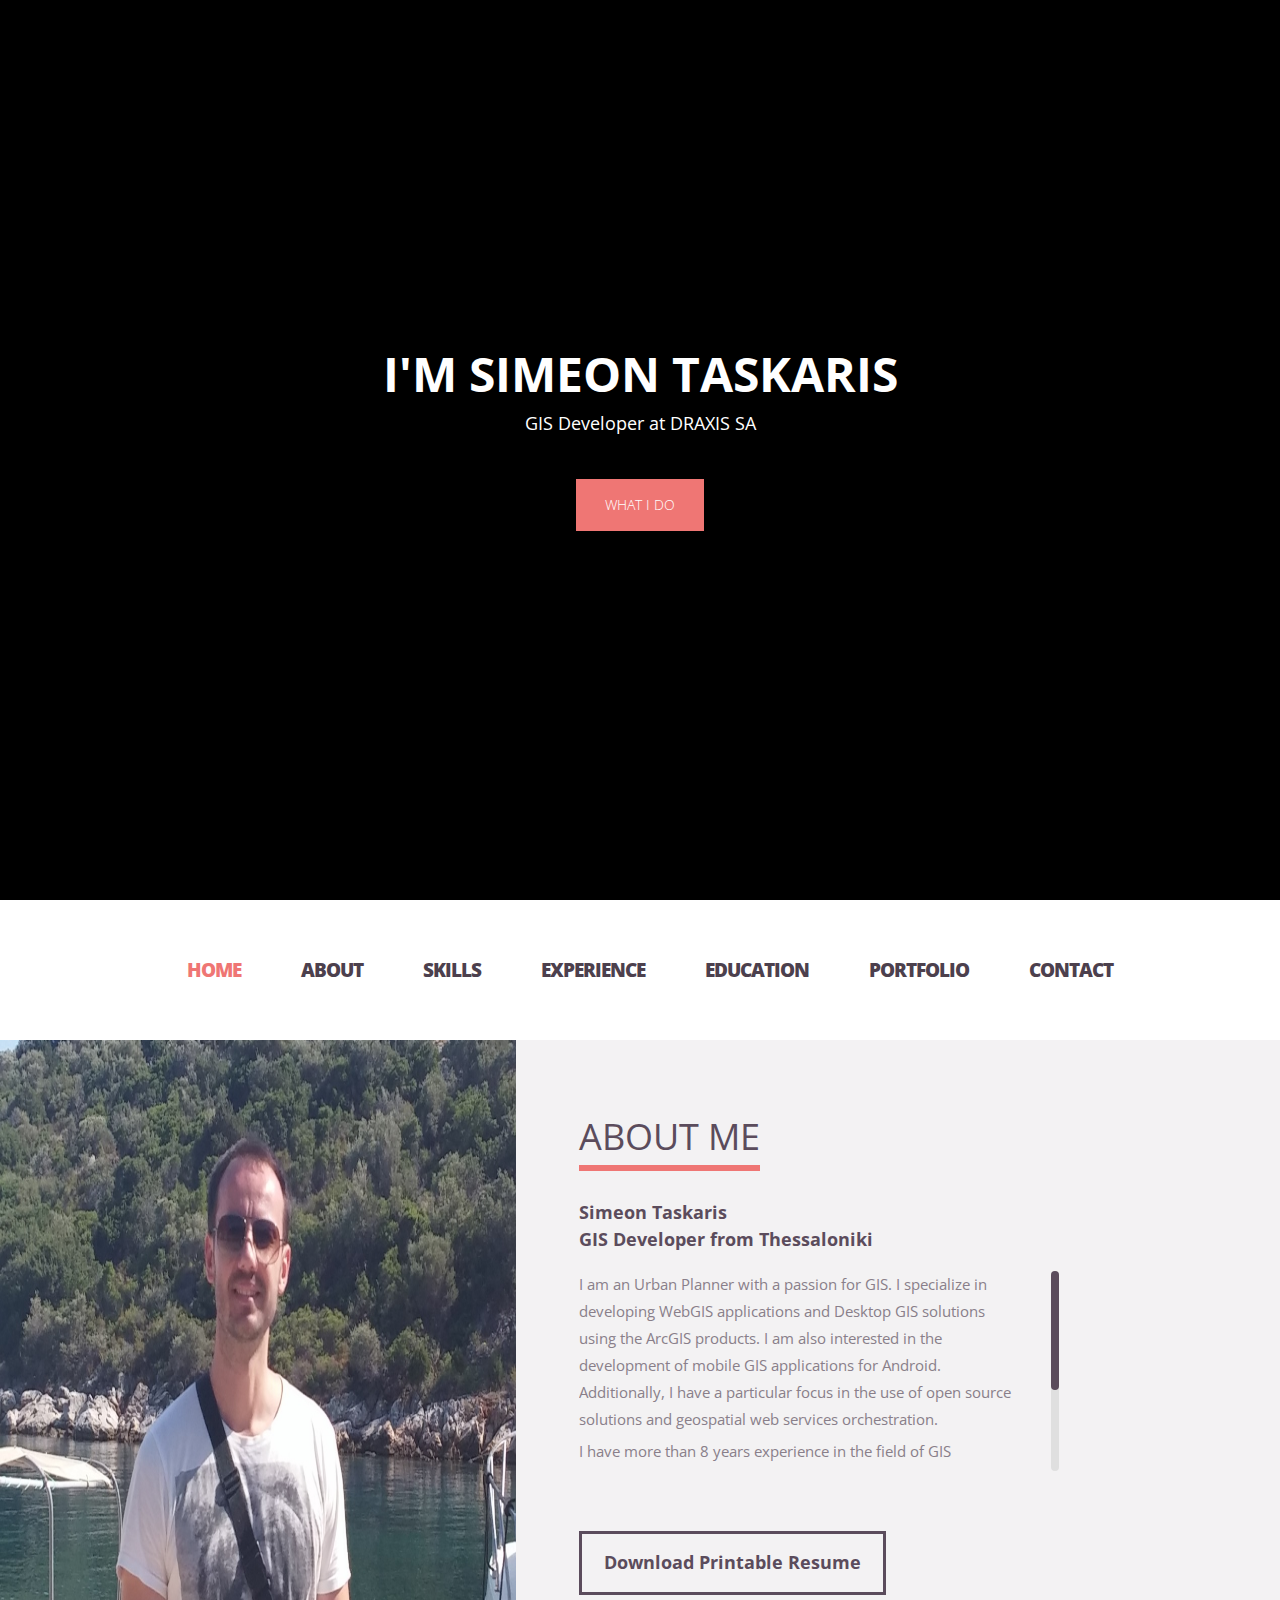
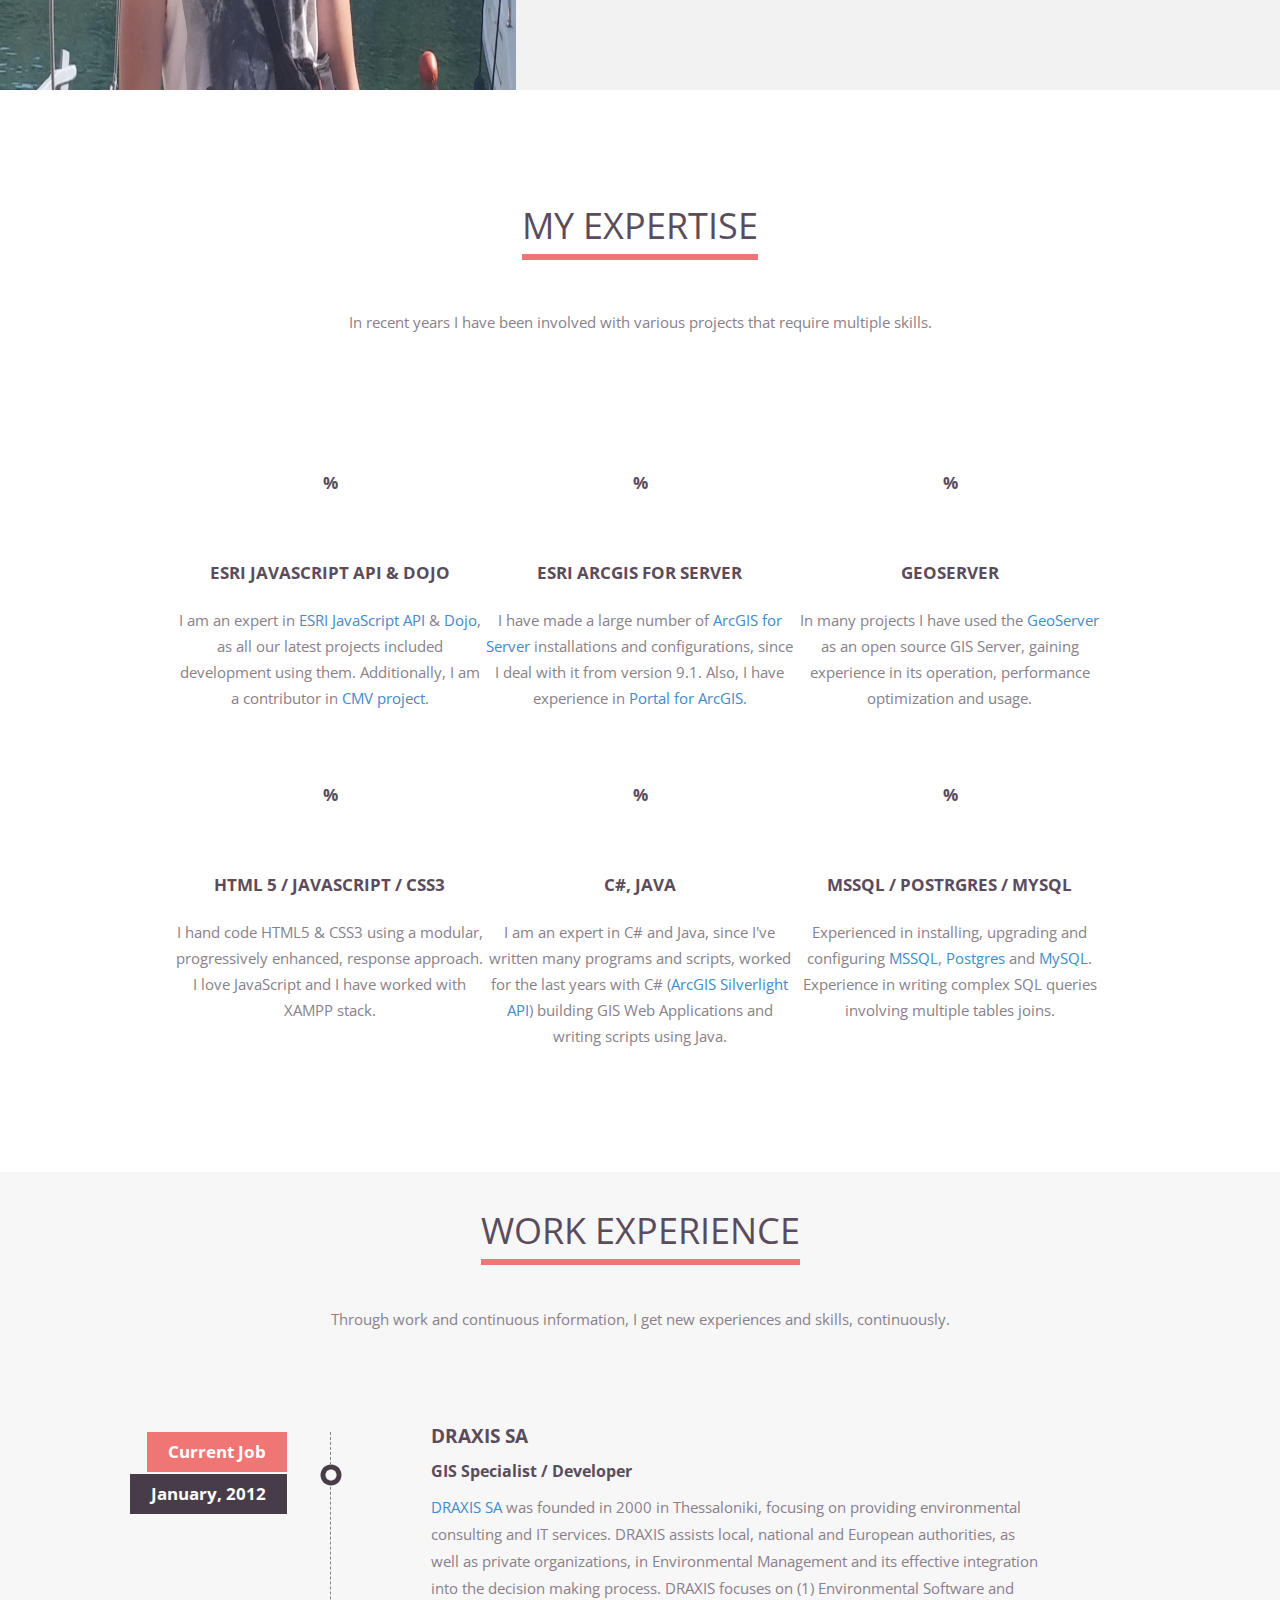
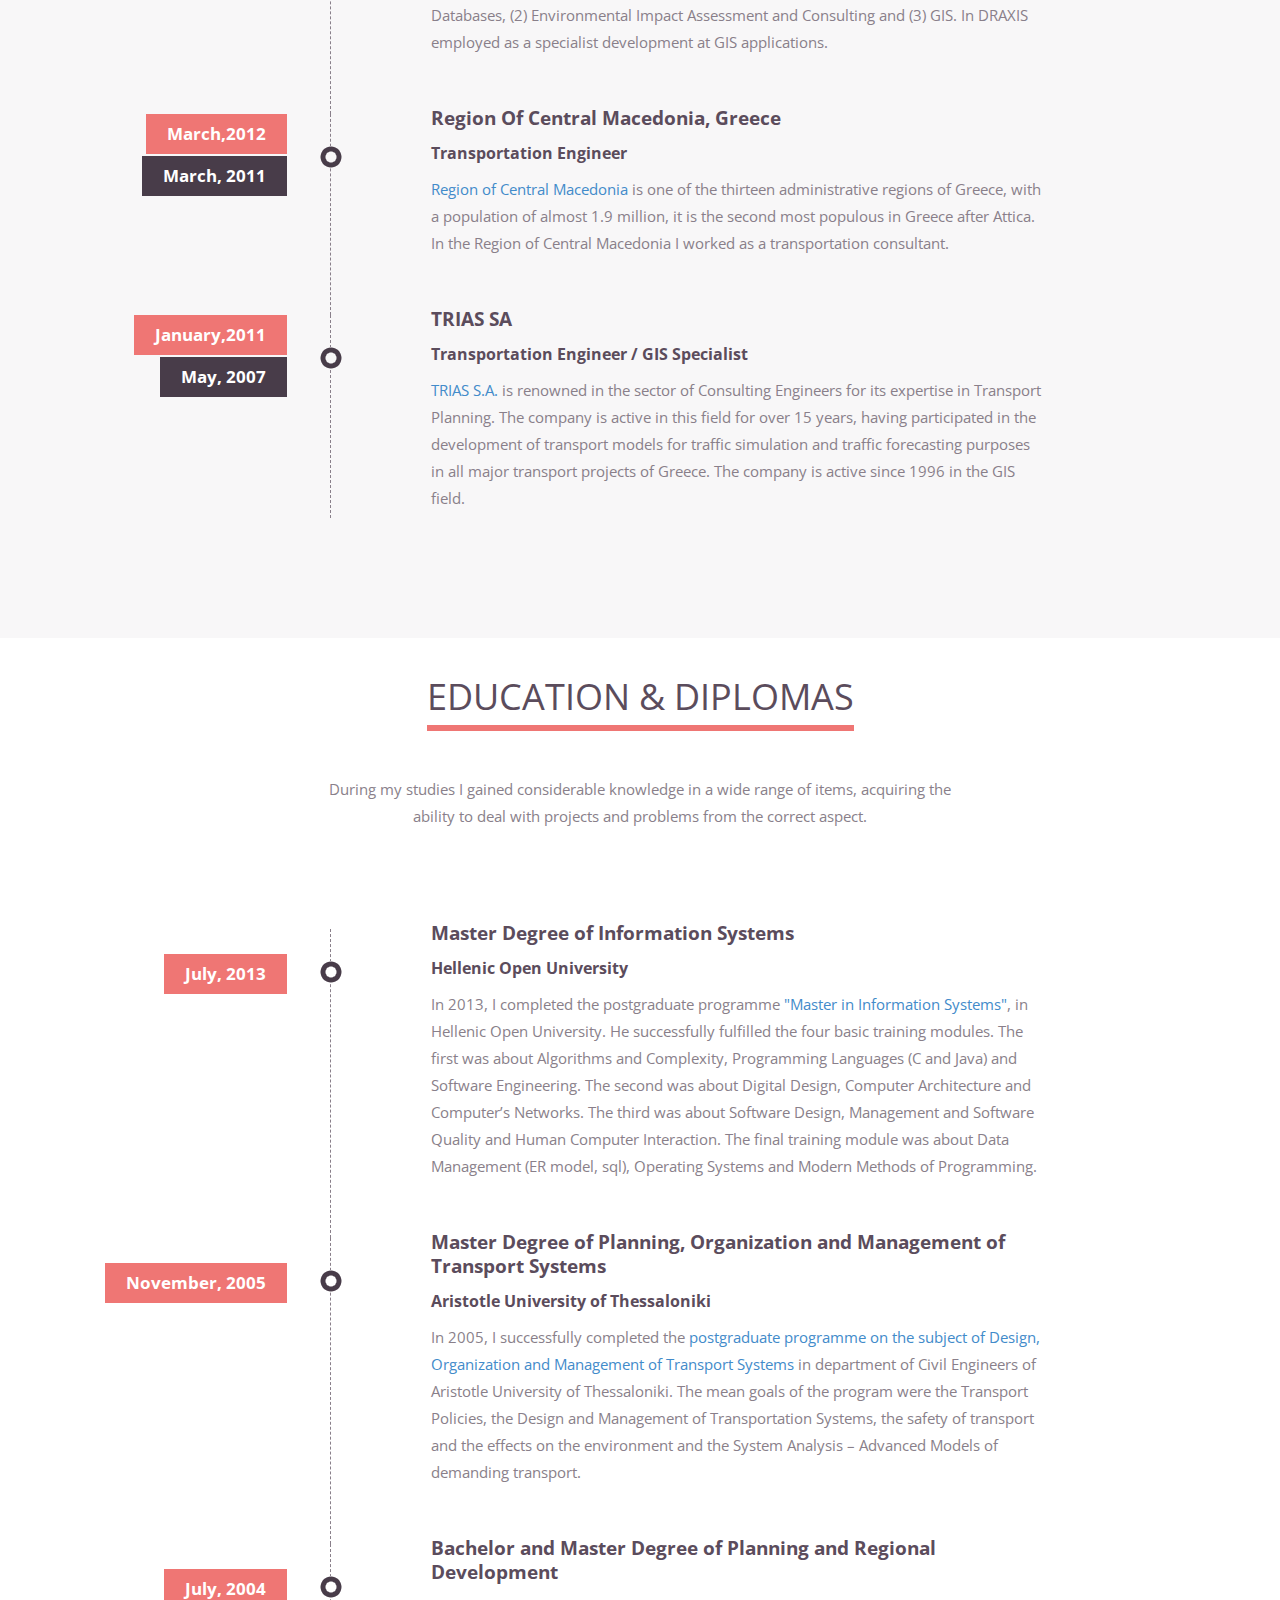
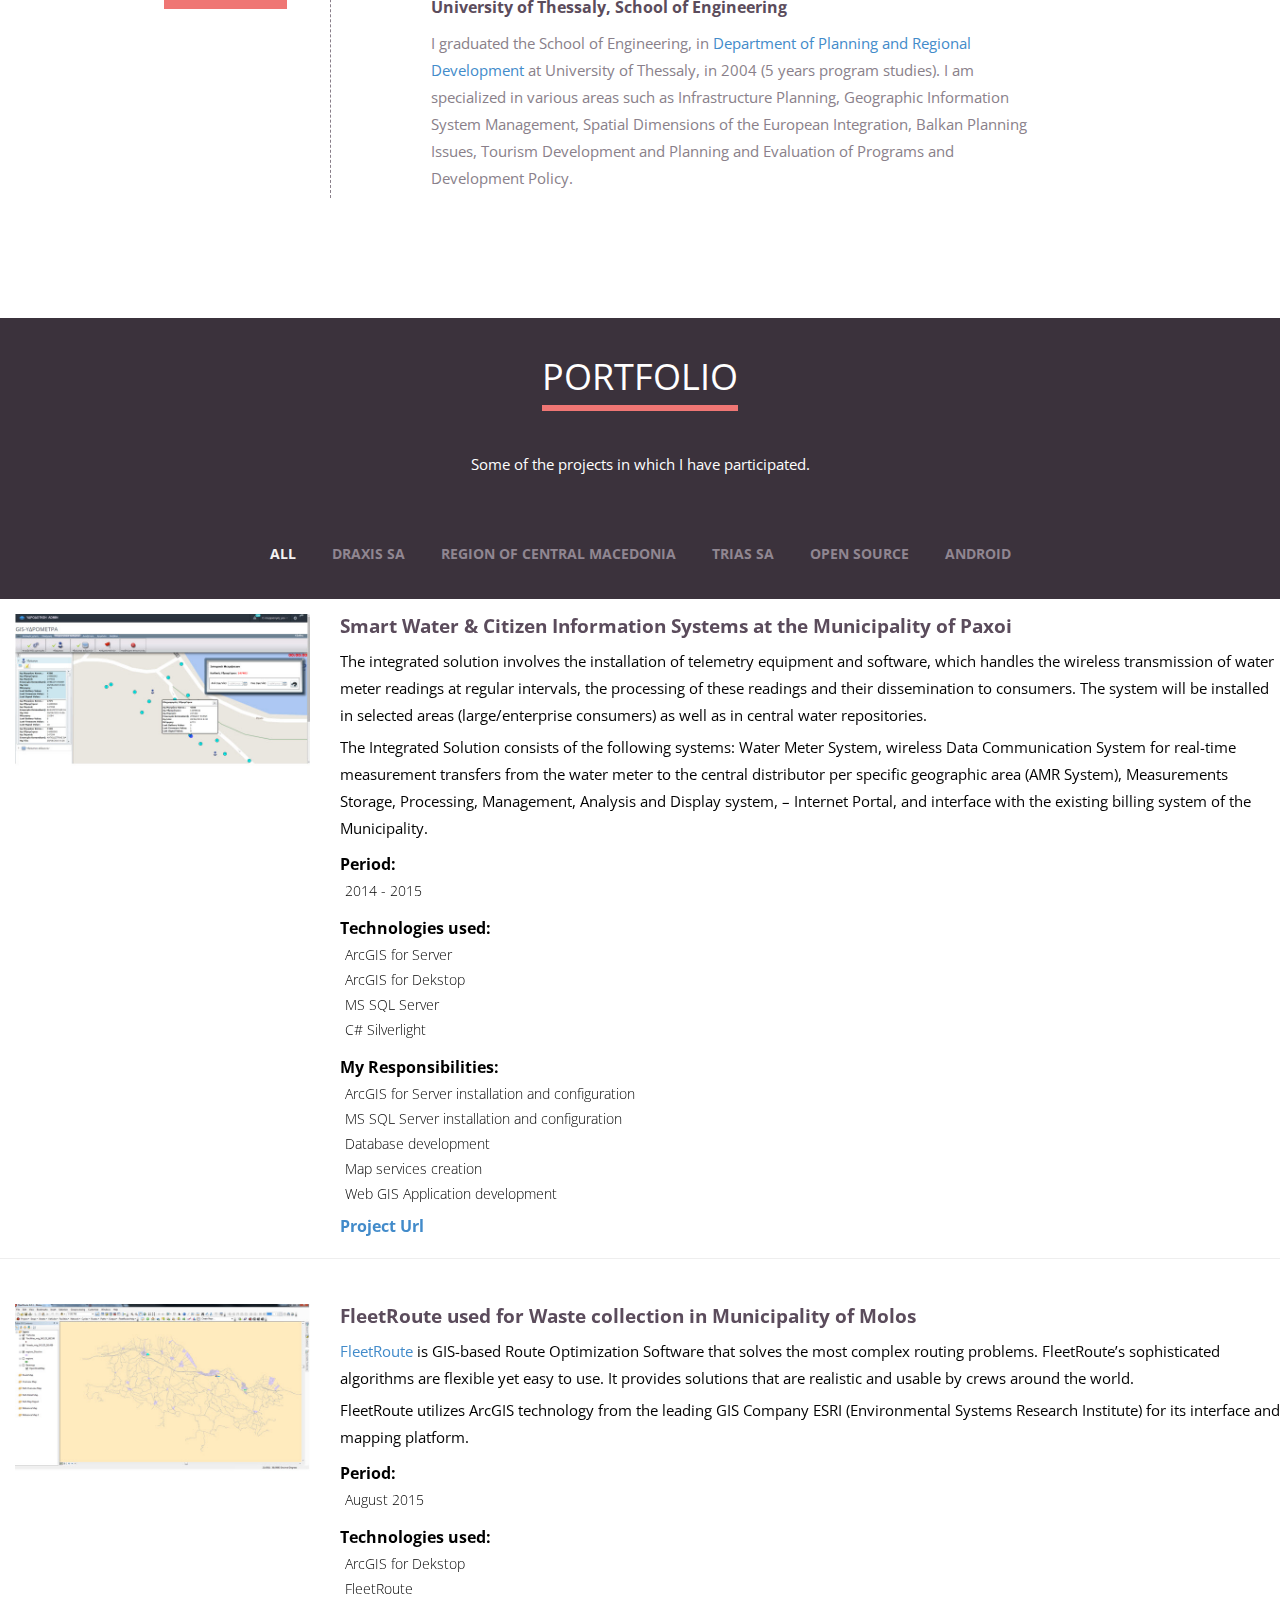
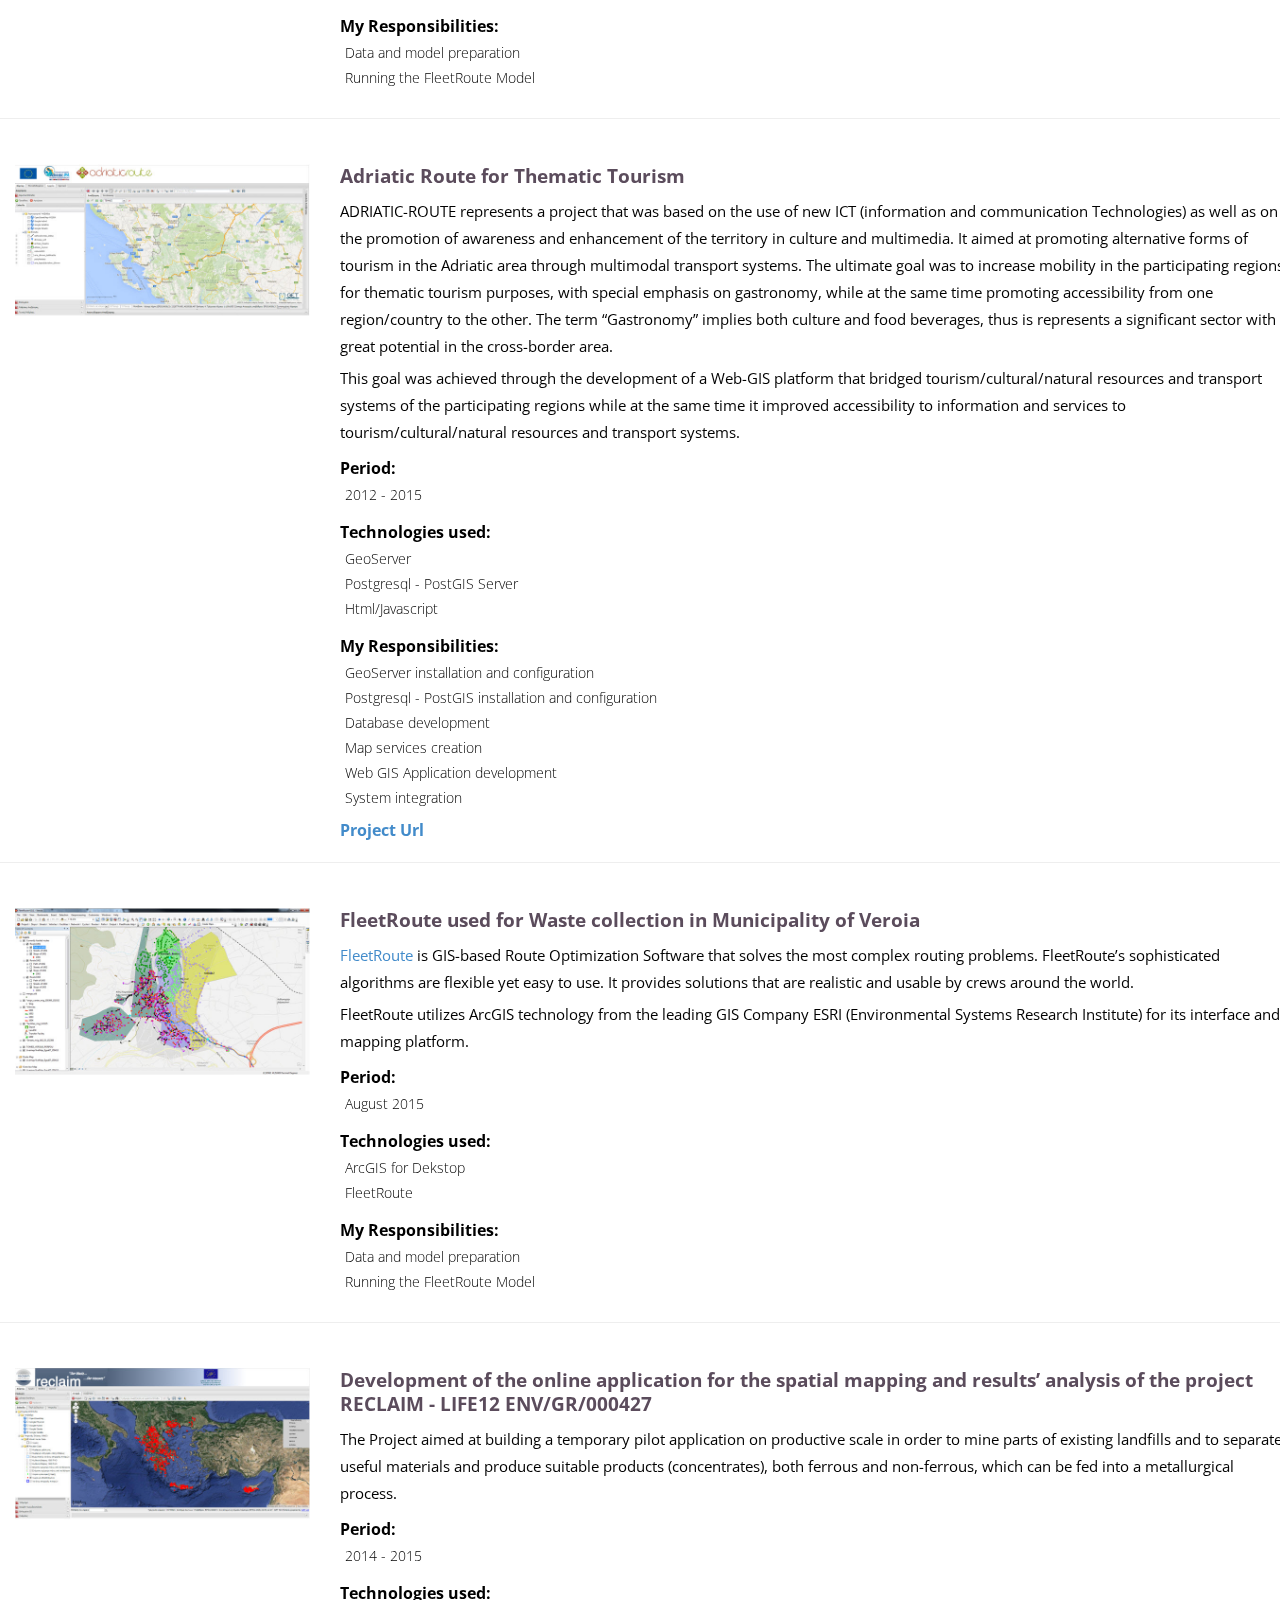
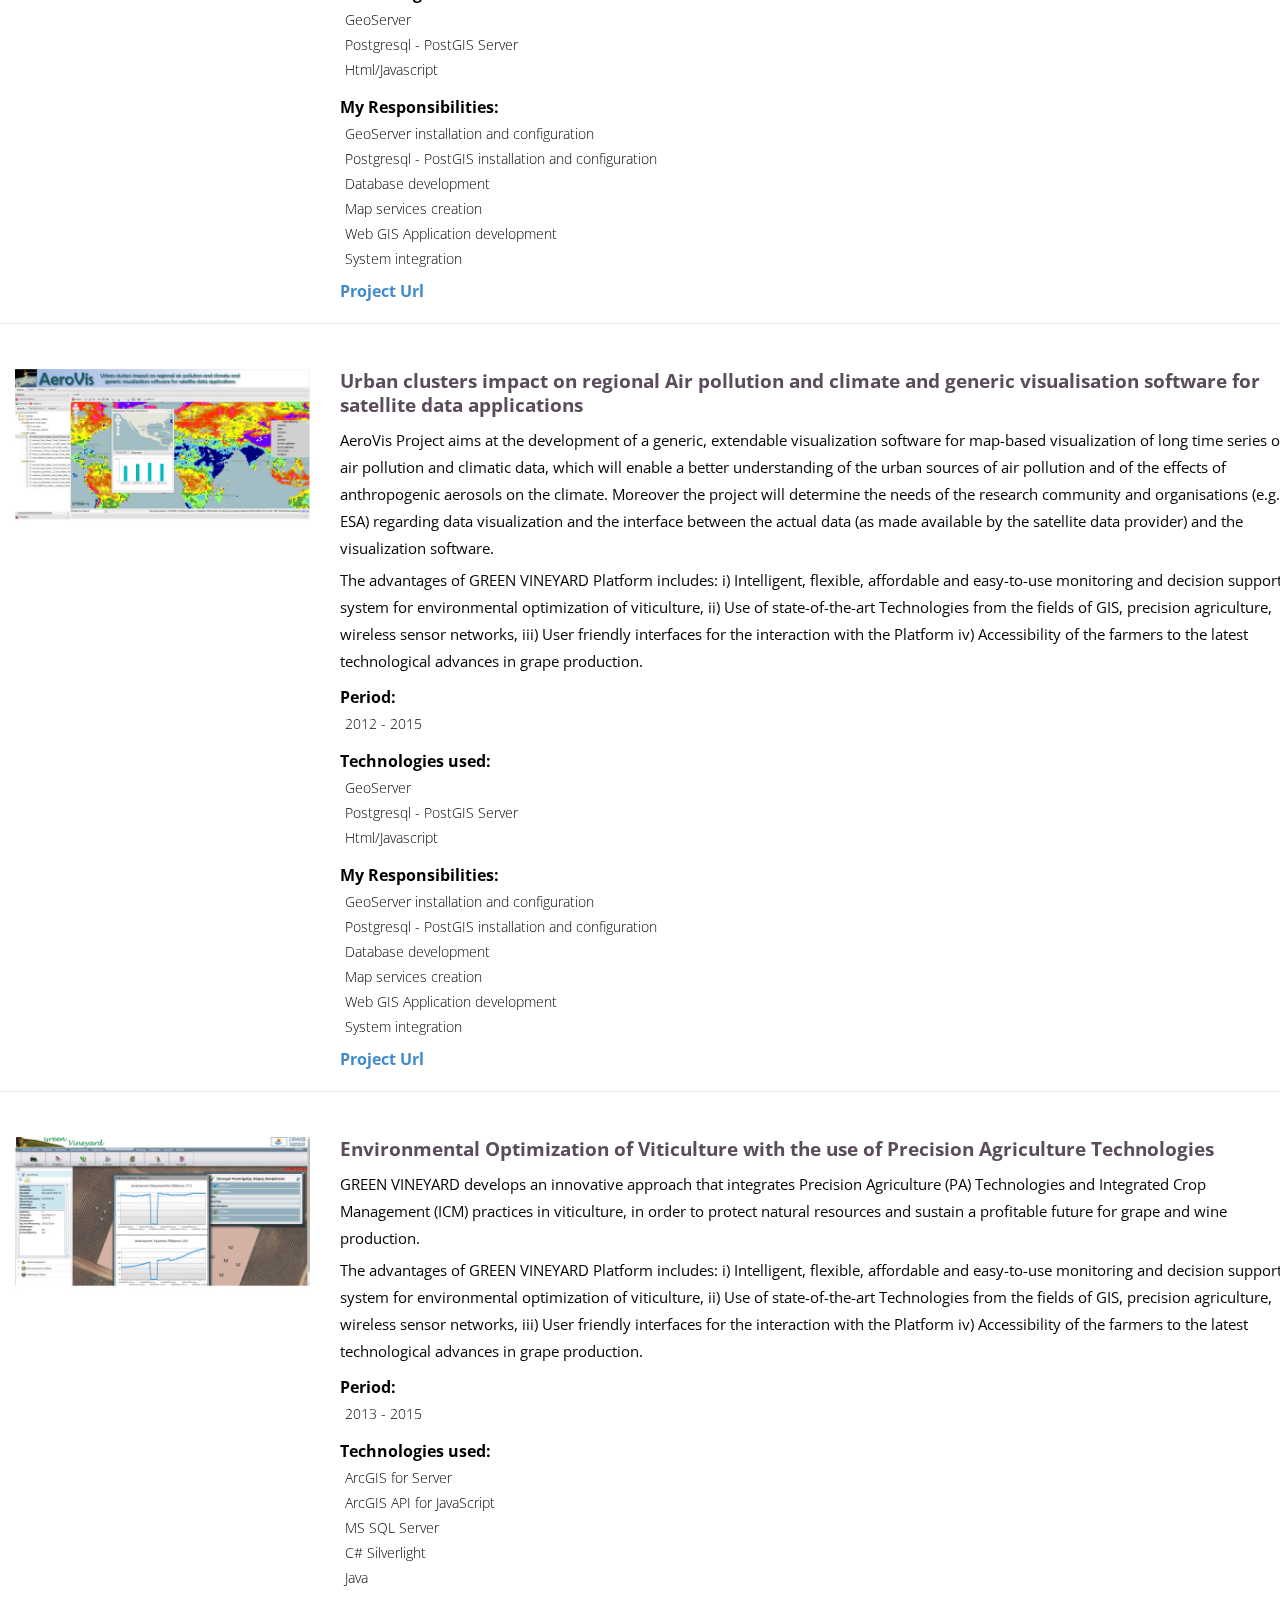
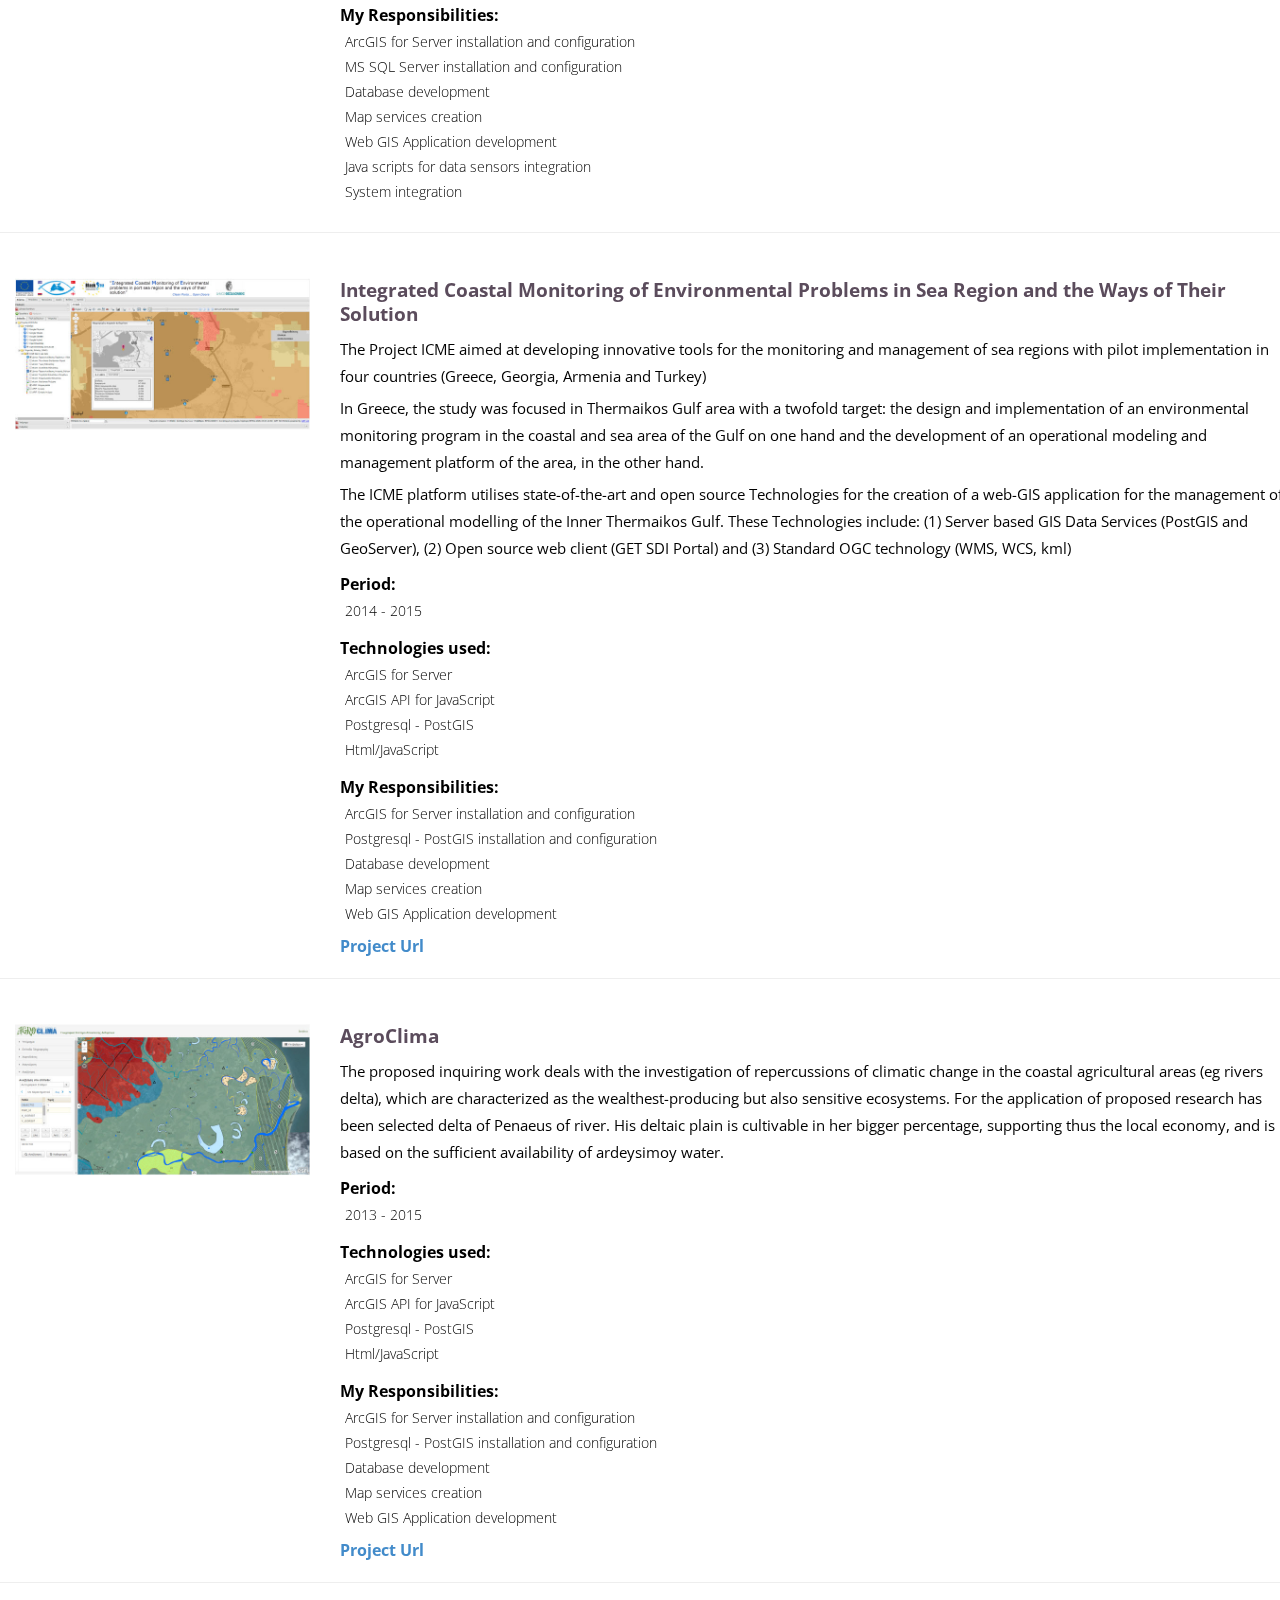
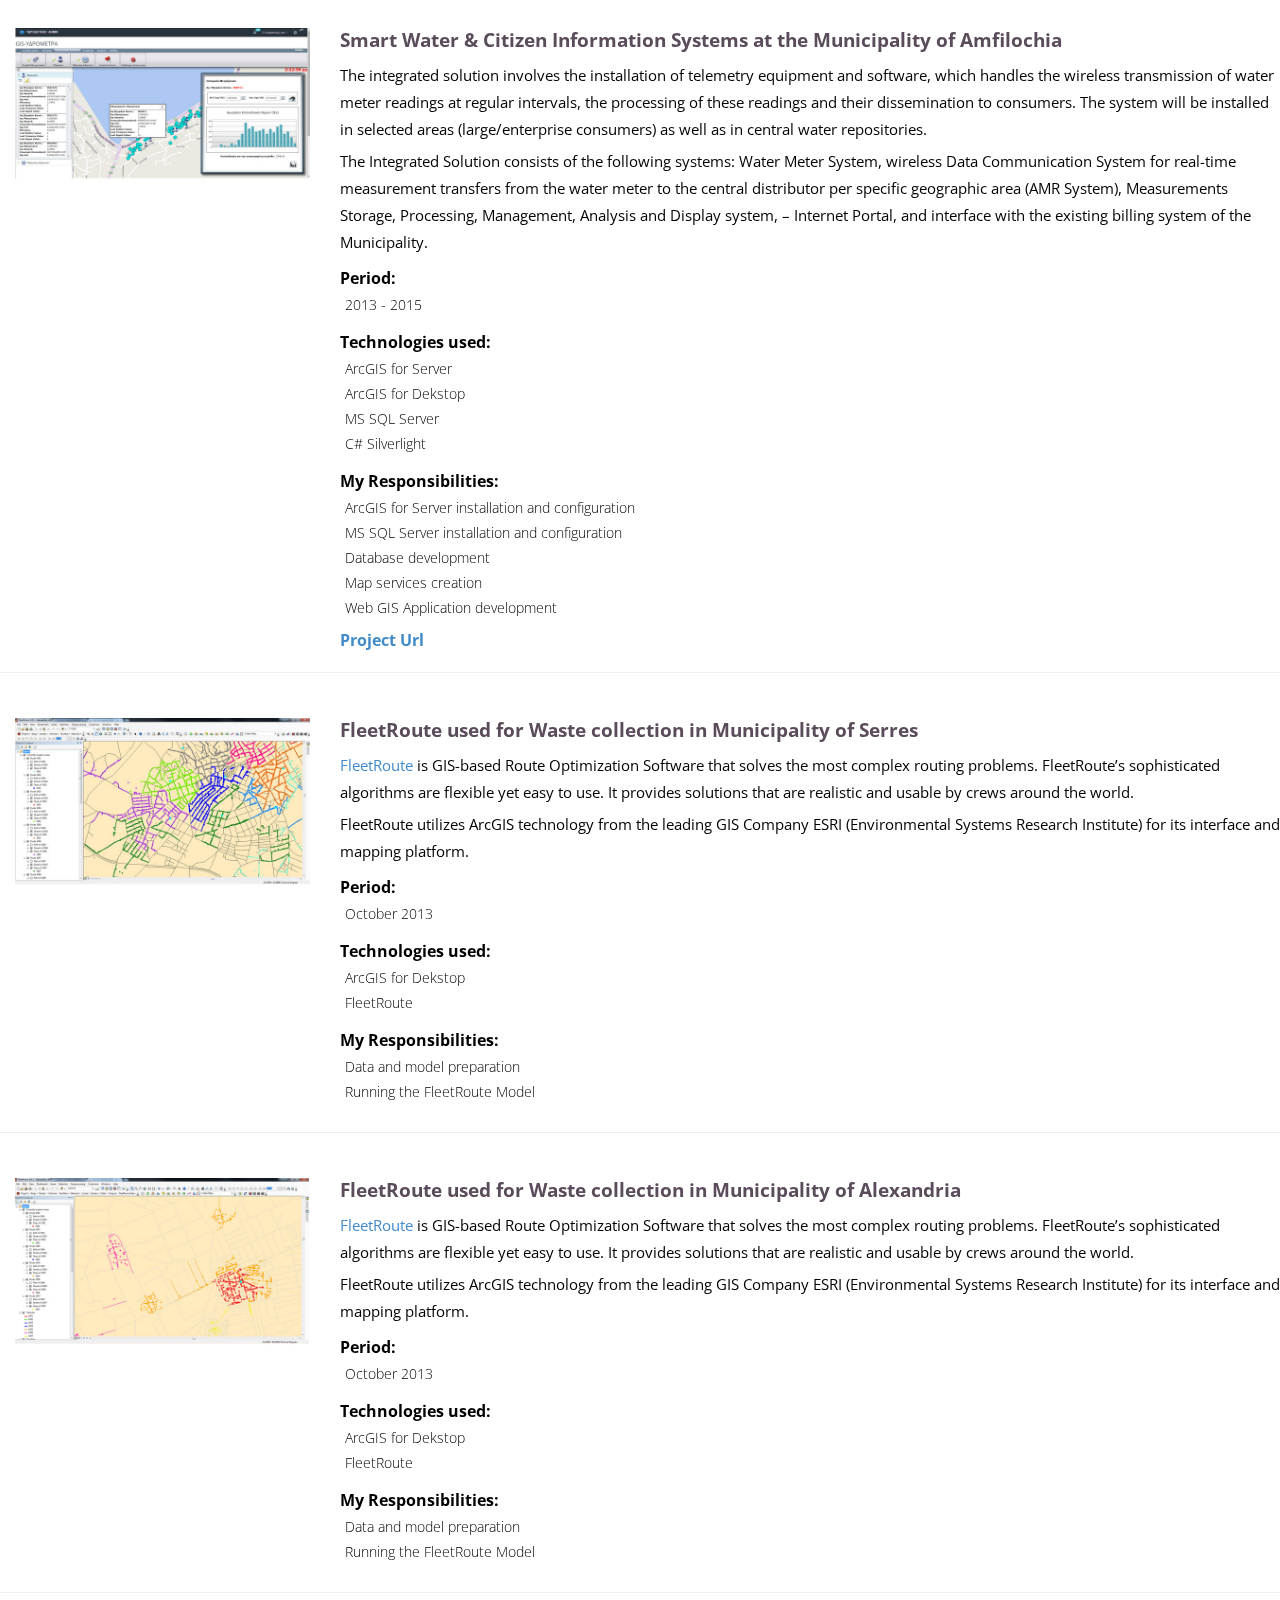
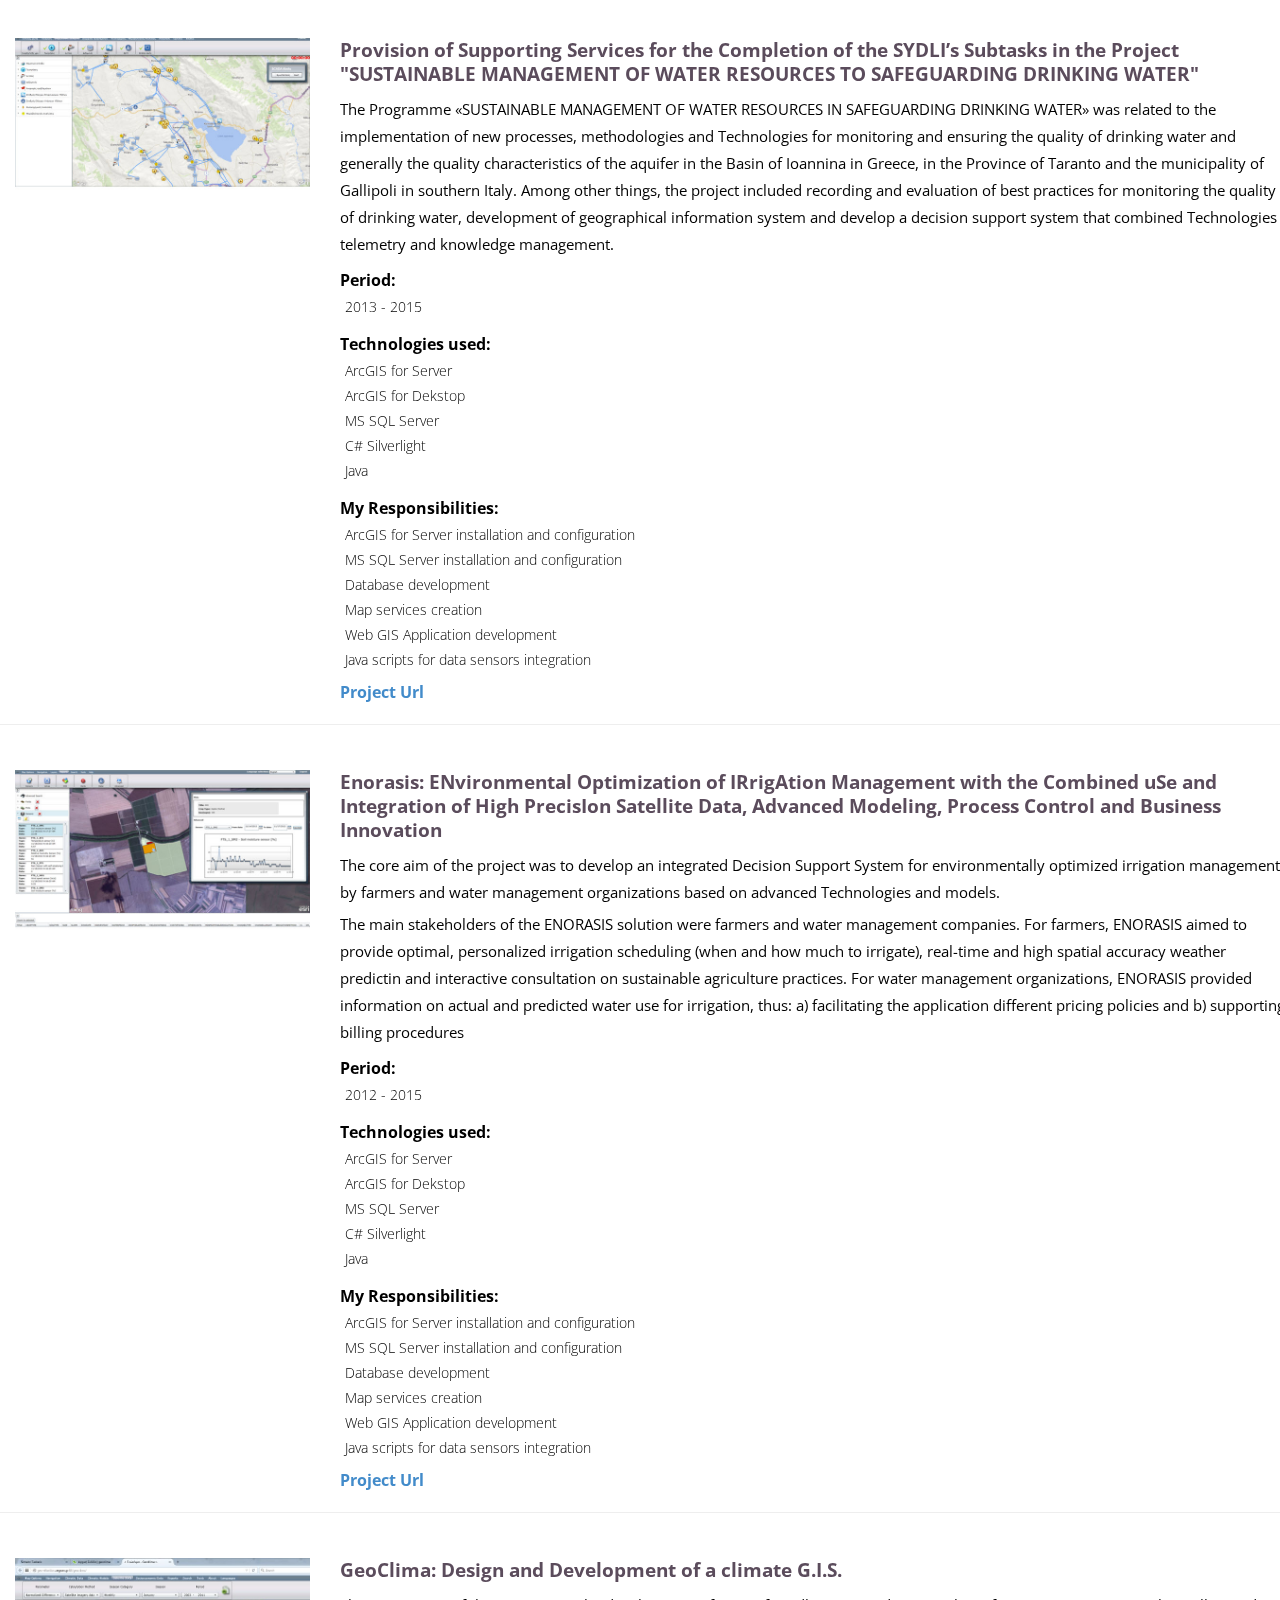
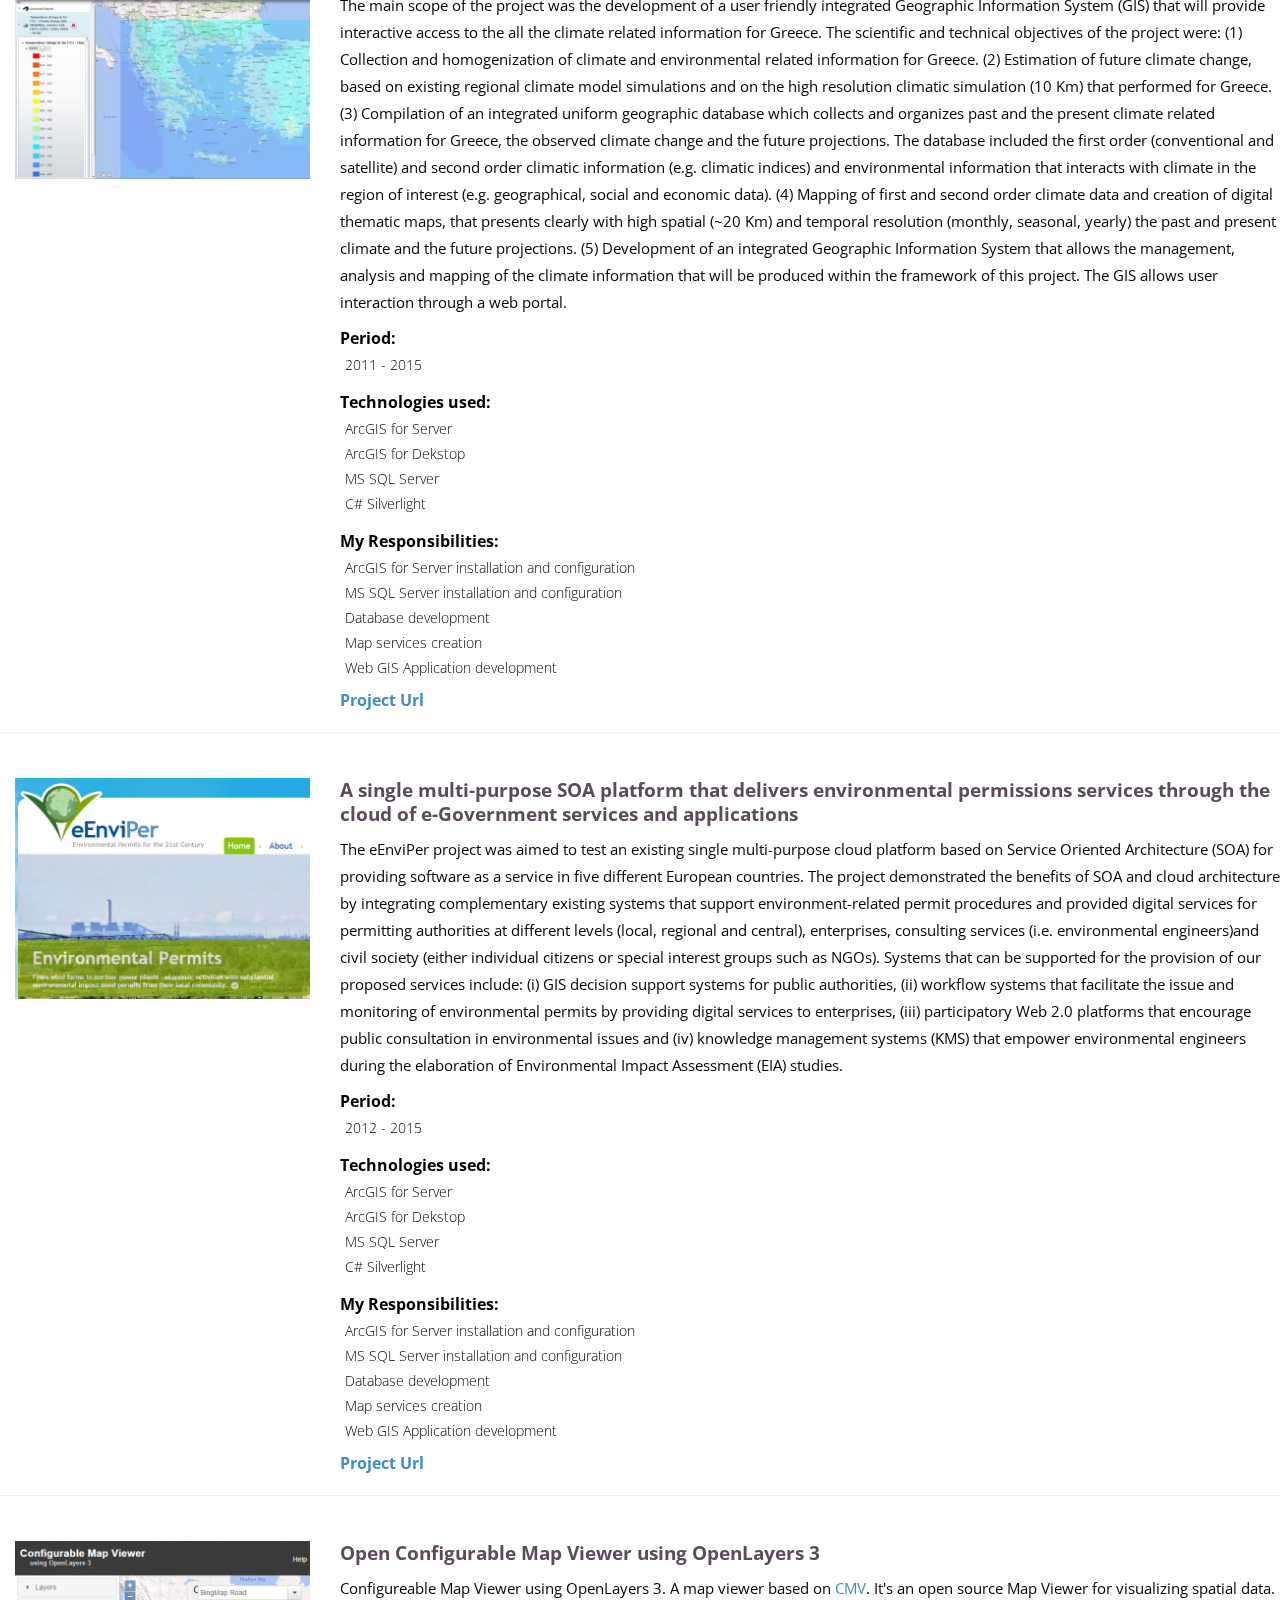
==== commit 01ca8aa0: "up" ====
--- a/mypage/index.html
+++ b/mypage/index.html
@@ -384,6 +384,7 @@
                         <li><a href="#" data-filter=".region">Region of Central Macedonia</a></li>
                         <li><a href="#" data-filter=".trias">TRIAS SA</a></li>
                         <li><a href="#" data-filter=".opensource">Open Source</a></li>
+                        <li><a href="#" data-filter=".android">Android</a></li>
                     </ul>
 
                 </div>
@@ -1893,6 +1894,84 @@
                                 </li>
                             </ul>
                             </p>
+                        </div>
+                    </div>
+                    <hr>
+                </li>
+
+
+                <!-- Android RRITS -->
+                <li class="android" style="margin: 10px;">
+                    <div class="row" style="margin: 5px;">
+                        <div class="col-md-3">
+                            <img class="img-responsive" src="images/portfolio/big/android_rrits.jpg" alt="">
+                        </div>
+                        <div class="col-md-9">
+                            <h4>Thessaloniki Ring Road</h4>
+
+                            <p style="color: black">Watch the traffic on Ring Road of Thessaloniki by monitoring cameras
+                                of Traffic Information System of Central Macedonia Region.</p>
+
+                            <p style="color: black">The Information System of East Ring Road of Thessaloniki is an
+                                Intelligent Transport System which aims to serve people by providing real-time
+                                information regarding traffic conditions, advanced detection and incident management. At
+                                present the system covers a length of 12.5 kilometres for each direction of the Eastern
+                                Ring Road (from the junction Efkarpias K5 contributing to the Ring Road to the National
+                                Road Thessaloniki Moudanion K12). The application provides access to the CCTV
+                                system.</p>
+
+                            <h5><a href="http://infotask.gr/rrits/" target="_blank">App url</a>
+                            </h5>
+                        </div>
+                    </div>
+                    <hr>
+                </li>
+
+                <!-- Android CarCounter -->
+                <li class="android" style="margin: 10px;">
+                    <div class="row" style="margin: 5px;">
+                        <div class="col-md-3">
+                            <img class="img-responsive" src="images/portfolio/big/android_carcounter.jpg" alt="">
+                        </div>
+                        <div class="col-md-9">
+                            <h4>CarCounter</h4>
+
+                            <p style="color: black">Determine your traffic flow rates and peak traffic times using Android CarCounter App.
+                                The CarCounter is a app used to count and classify of vehicular traffic passing along a given roadway.</p>
+
+                            <p style="color: black">The Vehicle Classifications provided by current version are:
+                                - Class 1: Bikes and Motorcycles
+                                - Class 2: Cars
+                                - Class 3: Light Trucks
+                                - Class 4: Trucks and Busses</p>
+
+                            <h5><a href="https://play.google.com/store/apps/details?id=com.simos.carcounter" target="_blank">App url</a>
+                            </h5>
+                        </div>
+                    </div>
+                    <hr>
+                </li>
+
+                <!-- Android CarCounter PRO -->
+                <li class="android" style="margin: 10px;">
+                    <div class="row" style="margin: 5px;">
+                        <div class="col-md-3">
+                            <img class="img-responsive" src="images/portfolio/big/android_carcounterpro.jpg" alt="">
+                        </div>
+                        <div class="col-md-9">
+                            <h4>CarCounter PRO</h4>
+
+                            <p style="color: black">Determine your traffic flow rates and peak traffic times using Android CarCounter PRO.
+                                The CarCounter is a app used to count and classify of vehicular traffic on a road intersection.</p>
+
+                            <p style="color: black">The Vehicle Classifications provided by current version are:
+                                - Class 1: Bikes and Motorcycles
+                                - Class 2: Cars
+                                - Class 3: Light Trucks
+                                - Class 4: Trucks and Busses</p>
+
+                            <h5><a href="http://slideme.org/application/carcounterpro" target="_blank">App url</a>
+                            </h5>
                         </div>
                     </div>
                     <hr>
--- a/mypage/css/style.css
+++ b/mypage/css/style.css
@@ -1031,7 +1031,7 @@
 ul.portfolioContainer li {
     display: block;
     min-height: 90px;
-    max-height: 800px;
+    max-height: 8000px;
     padding: 0px;
     margin: 5px;
     /*cursor: pointer;*/
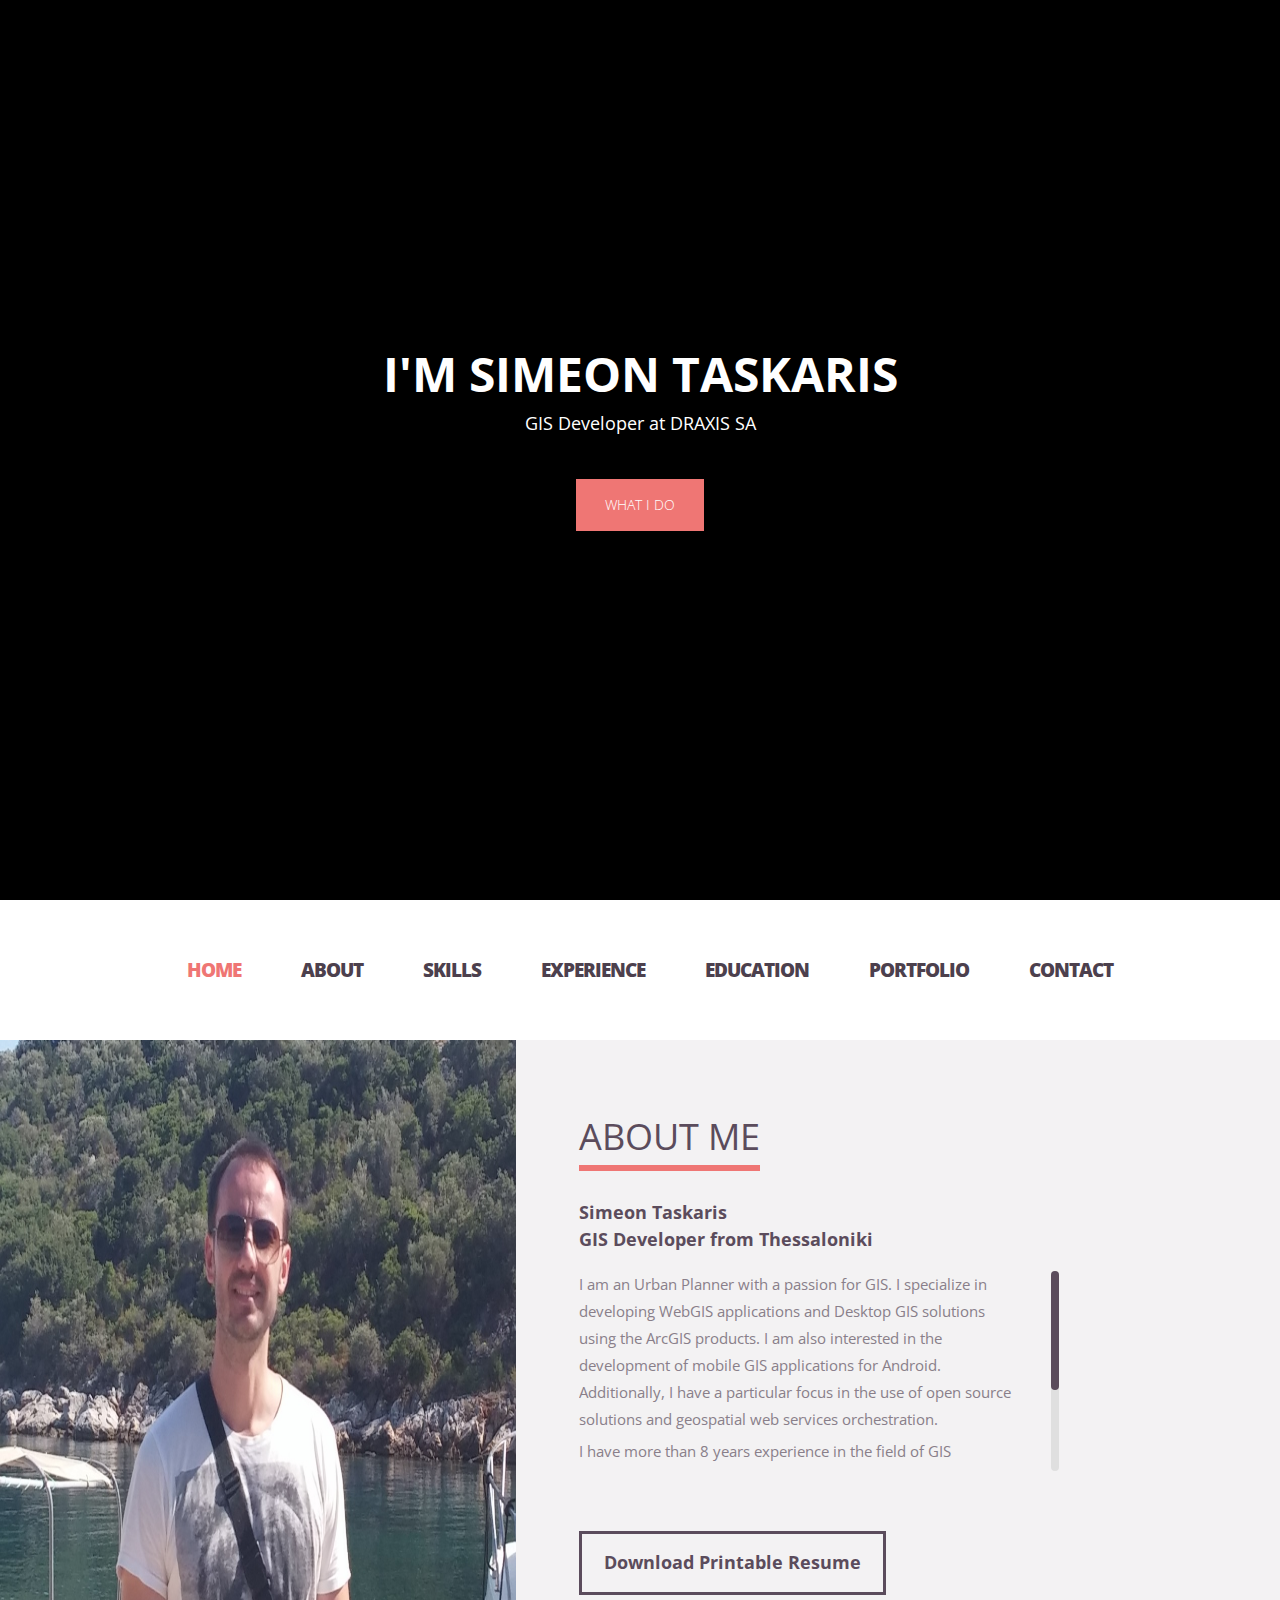
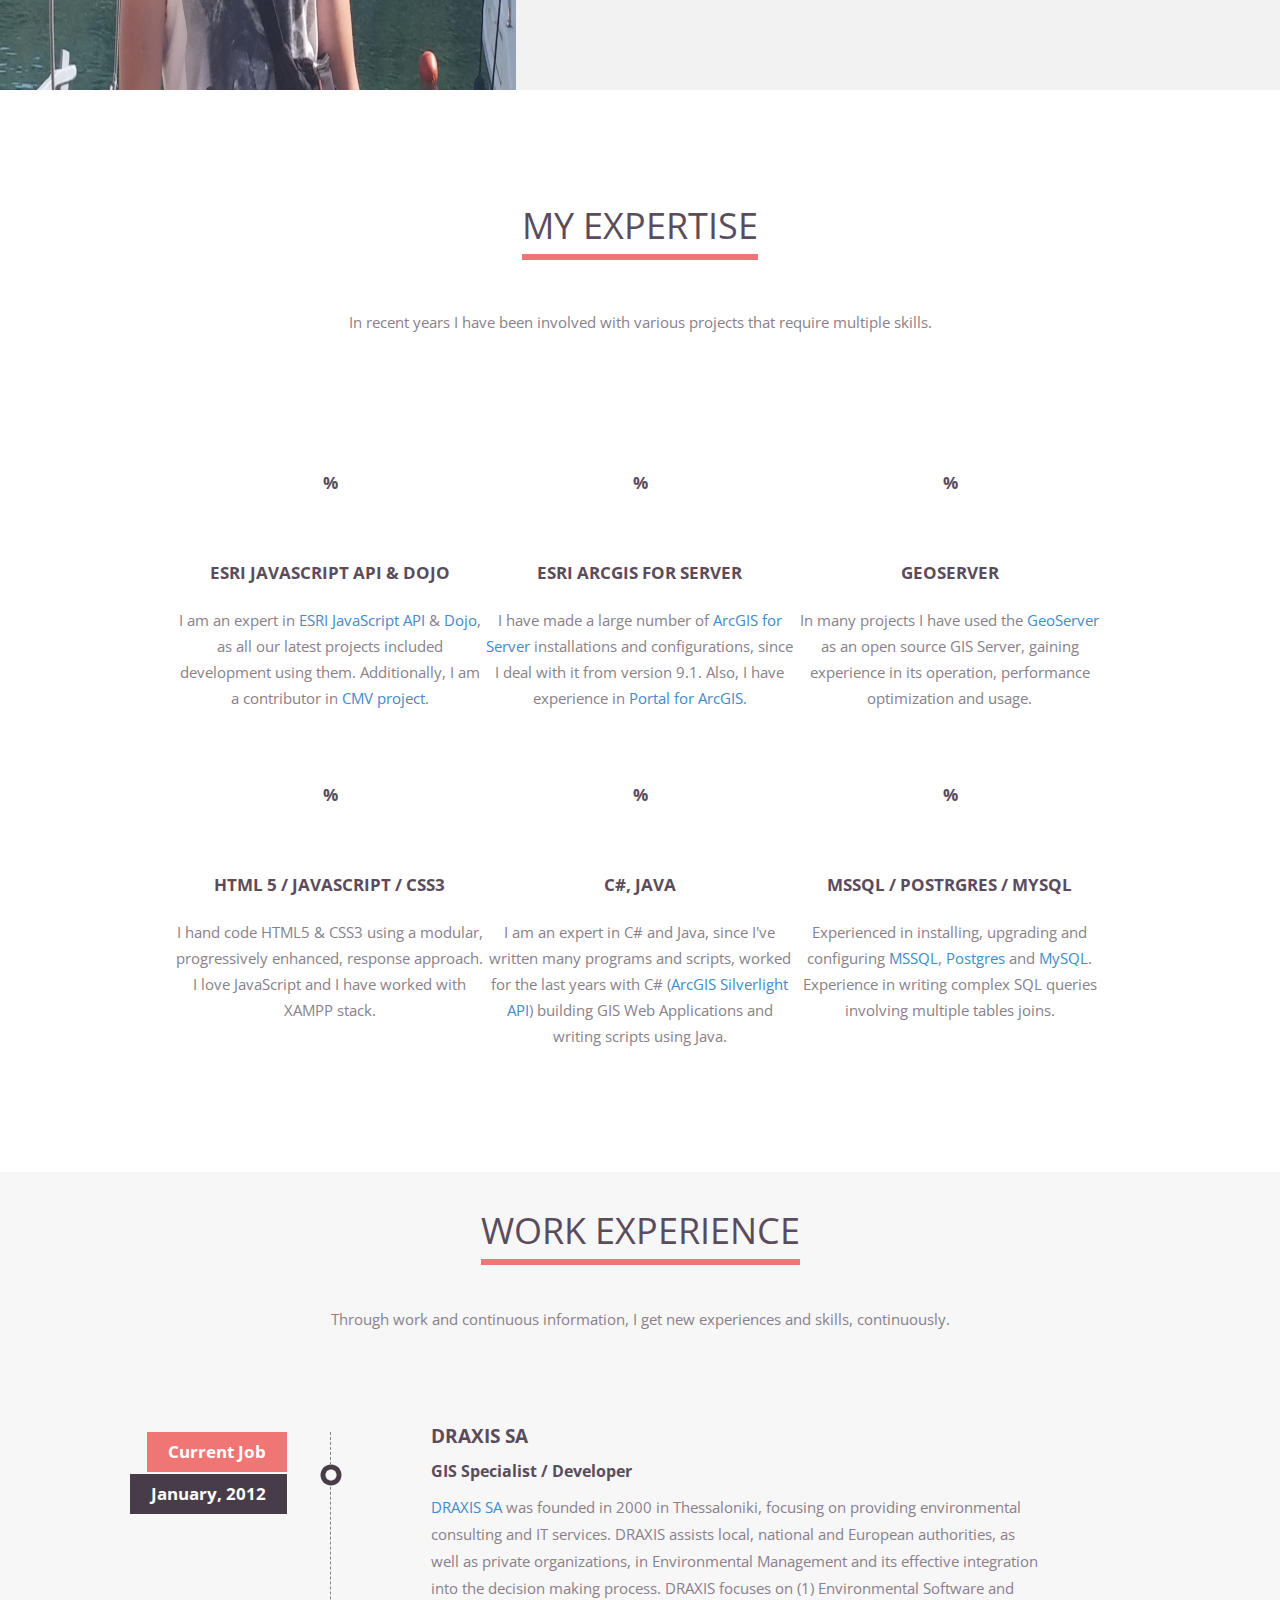
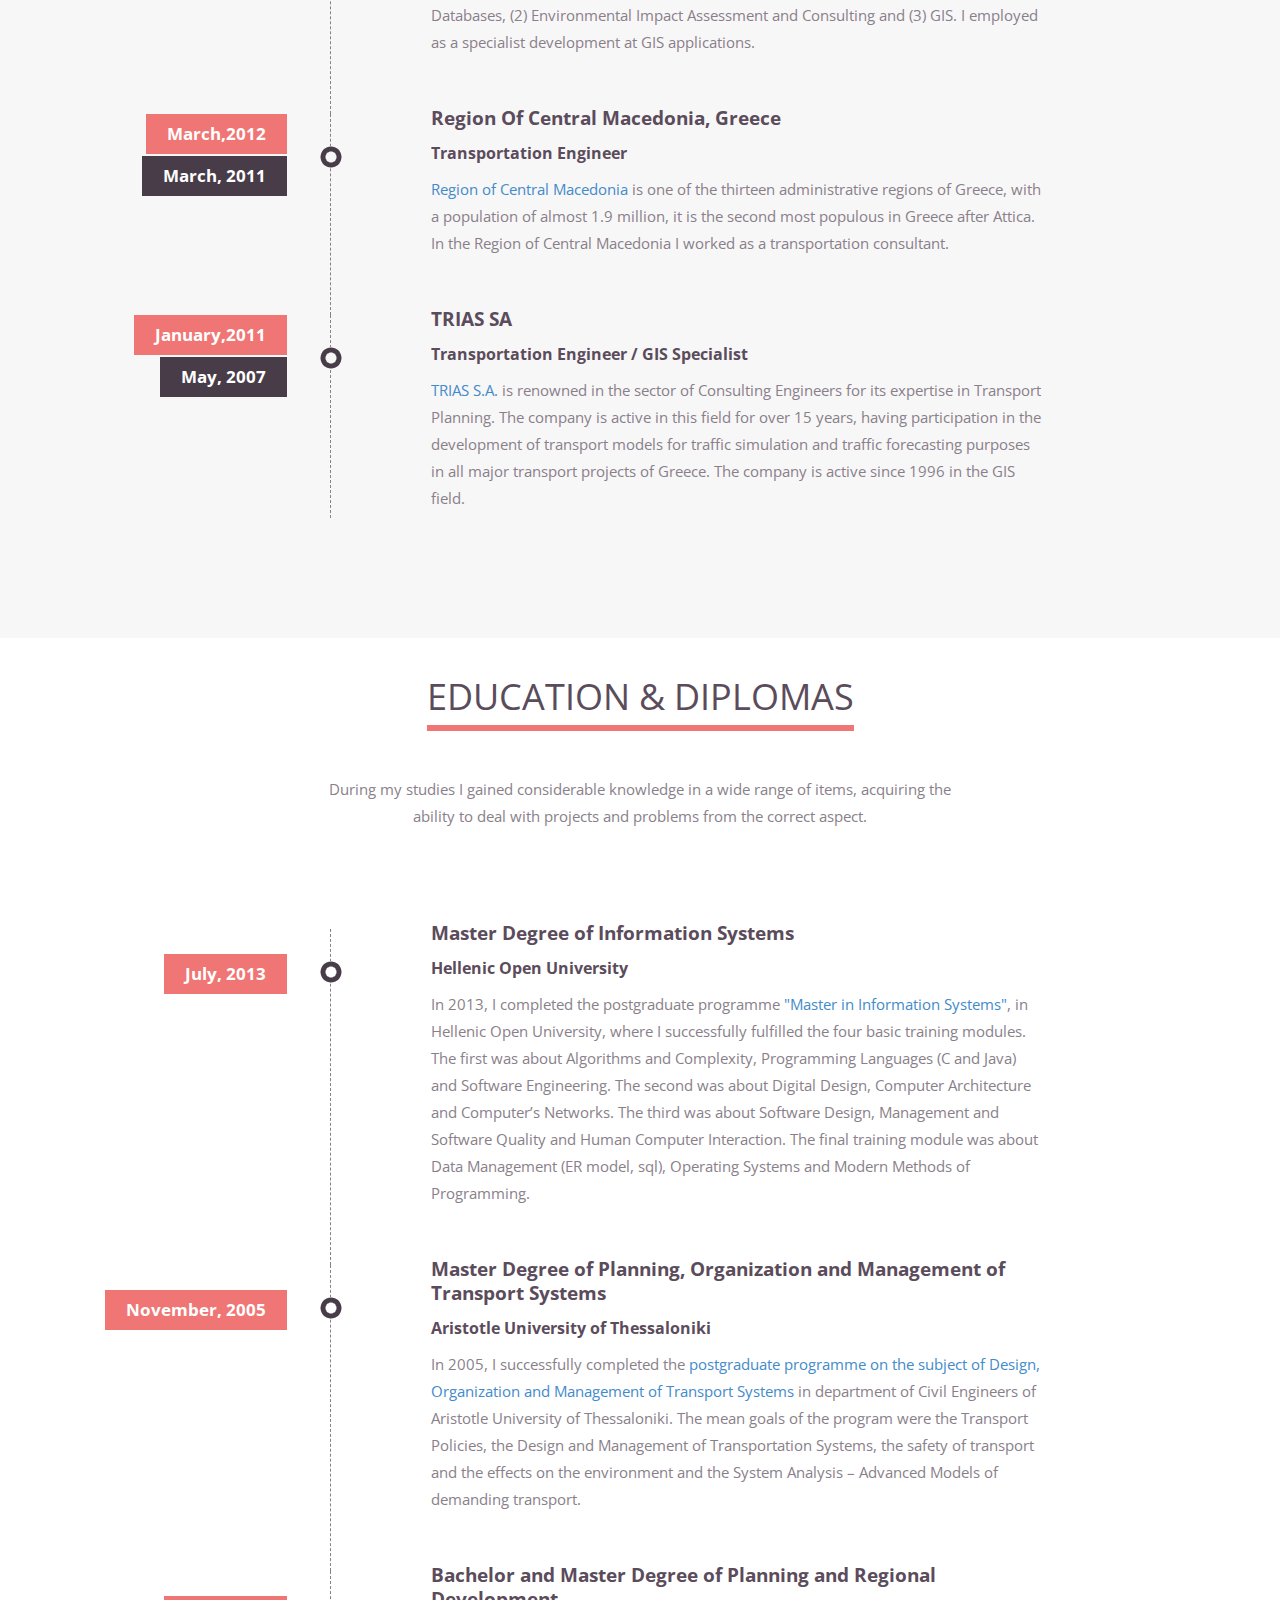
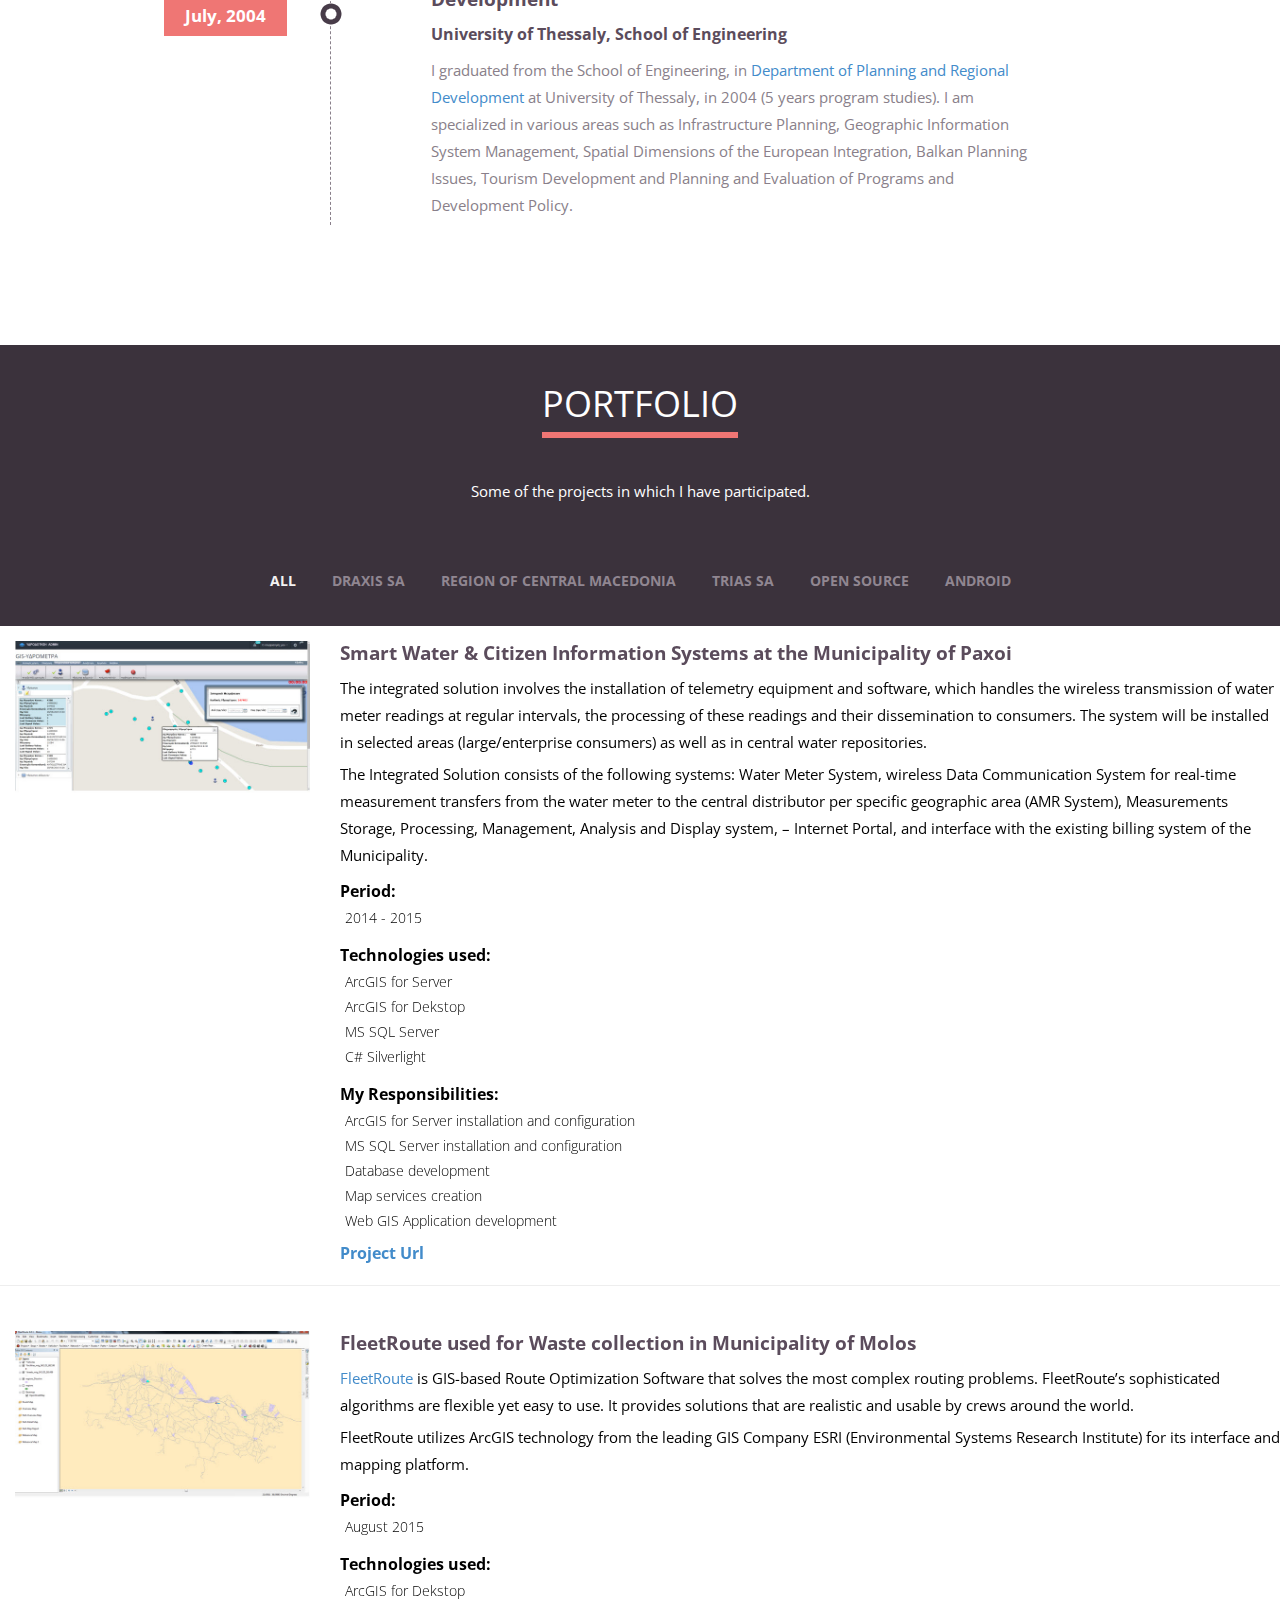
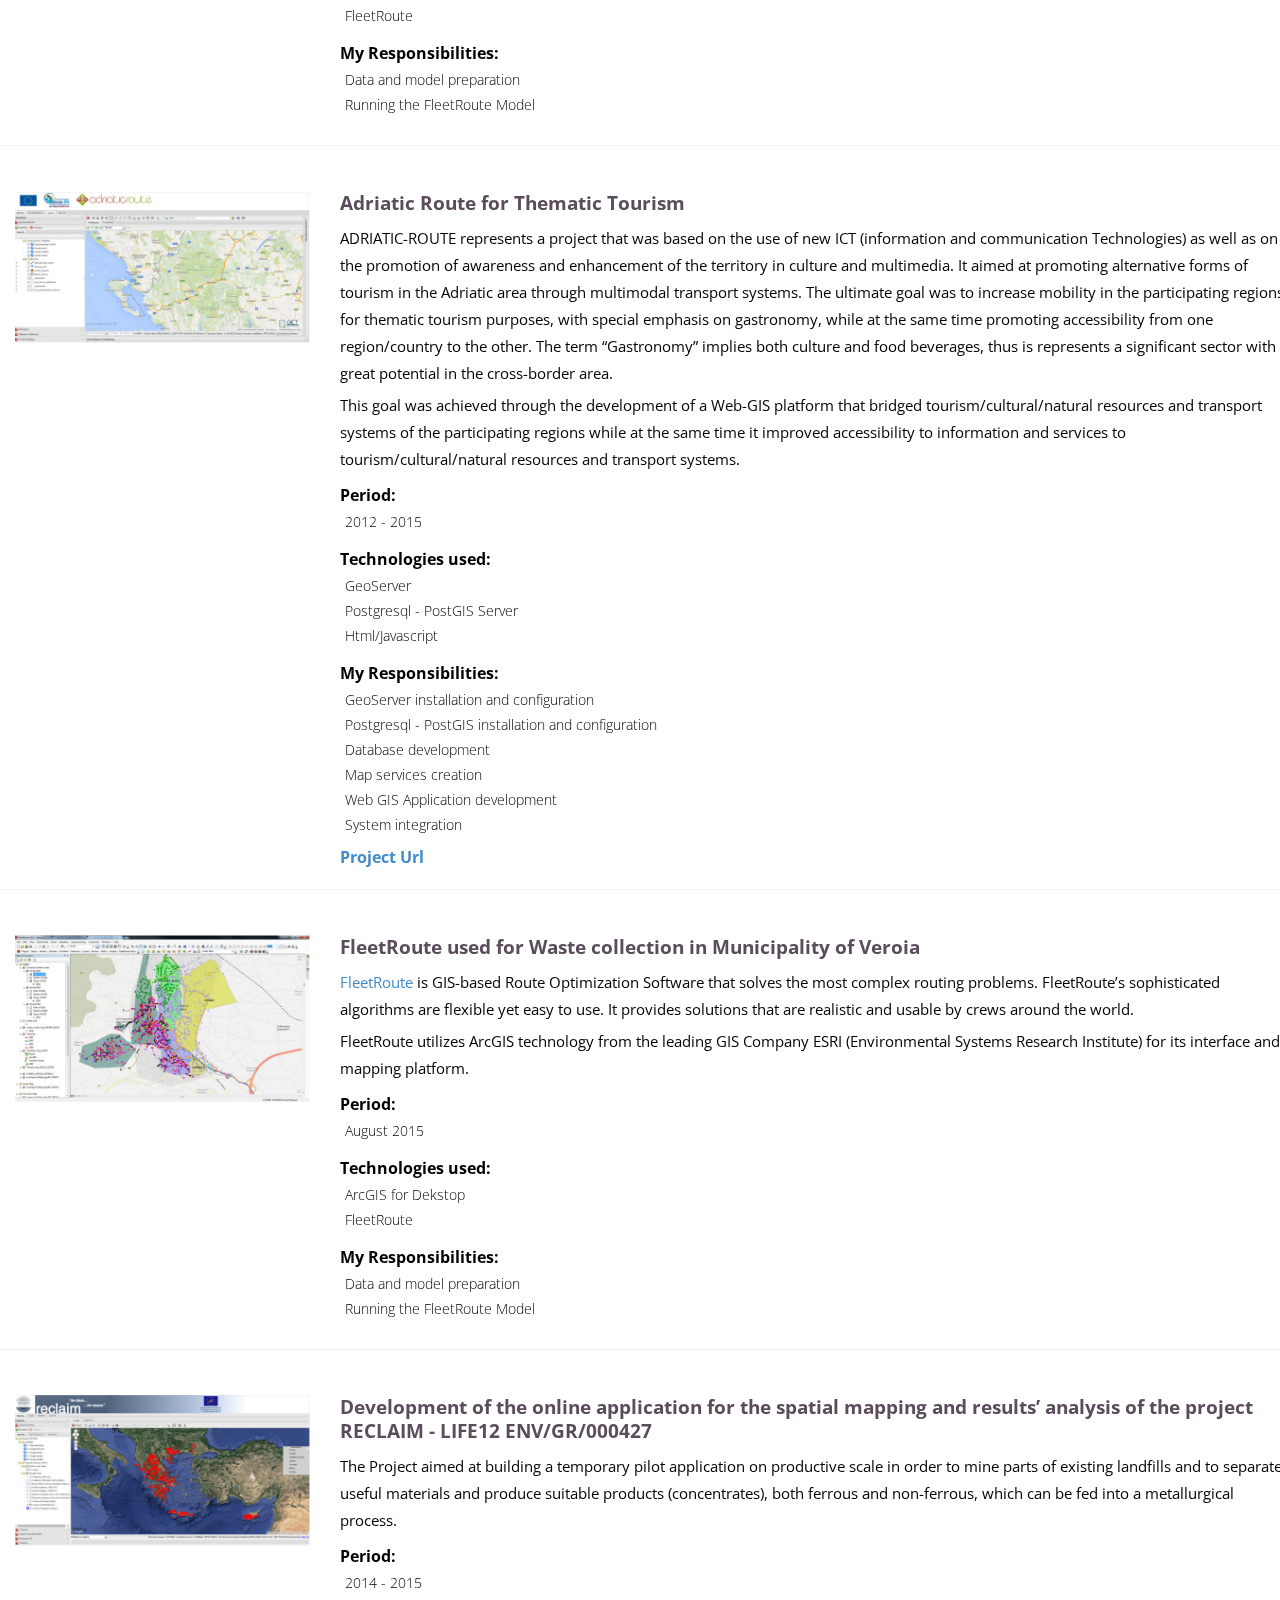
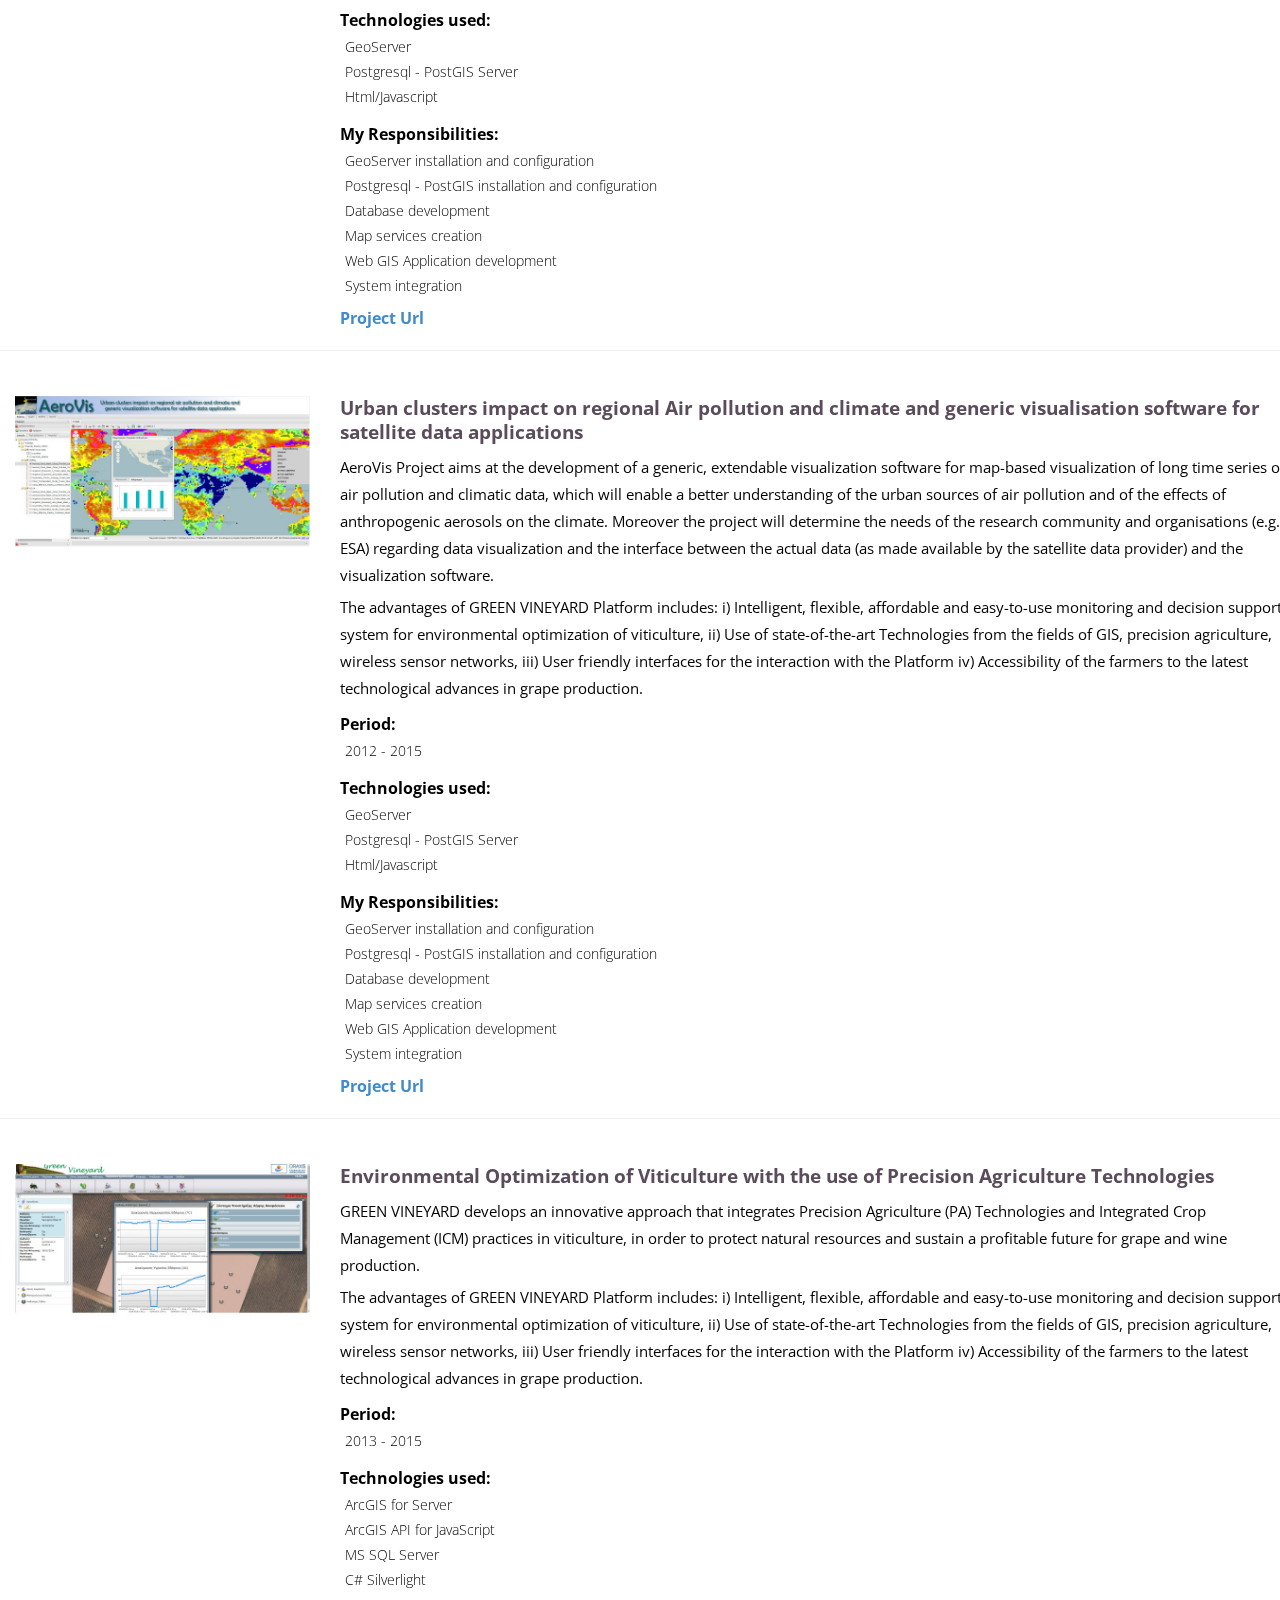
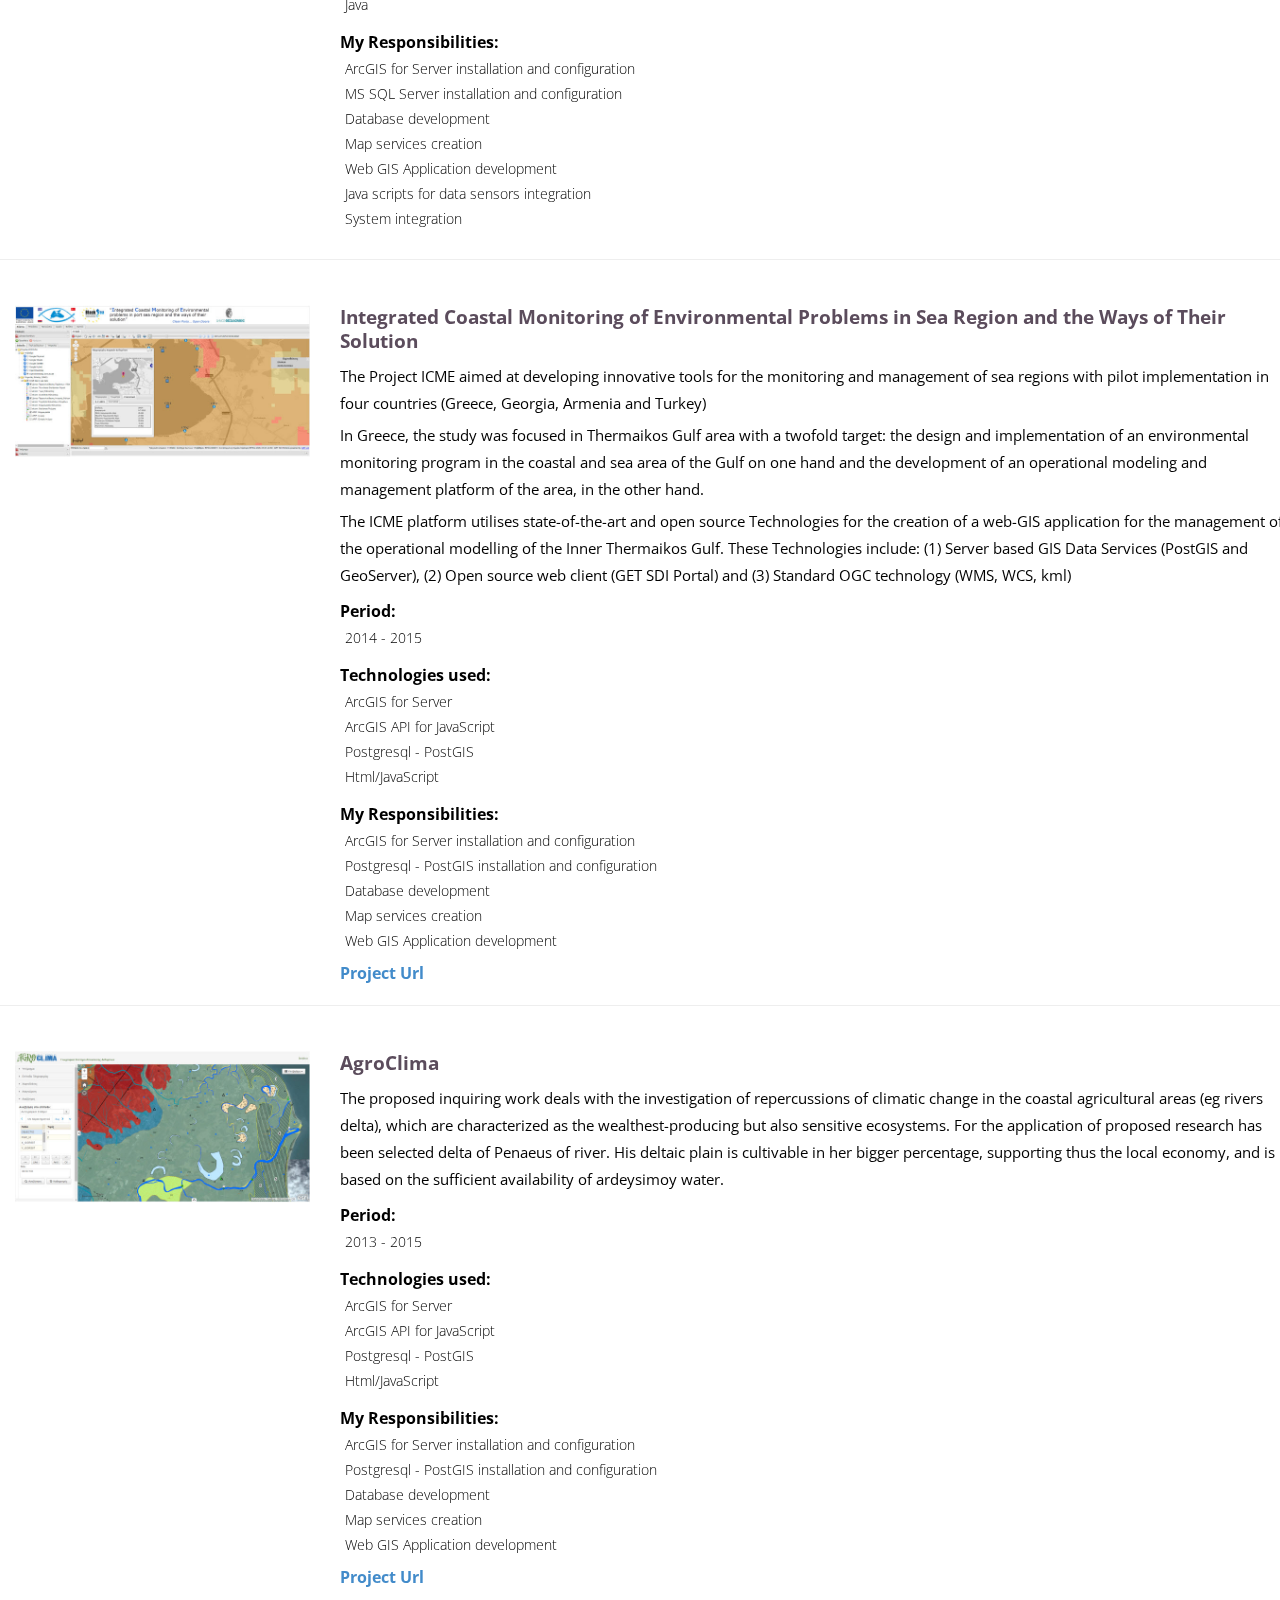
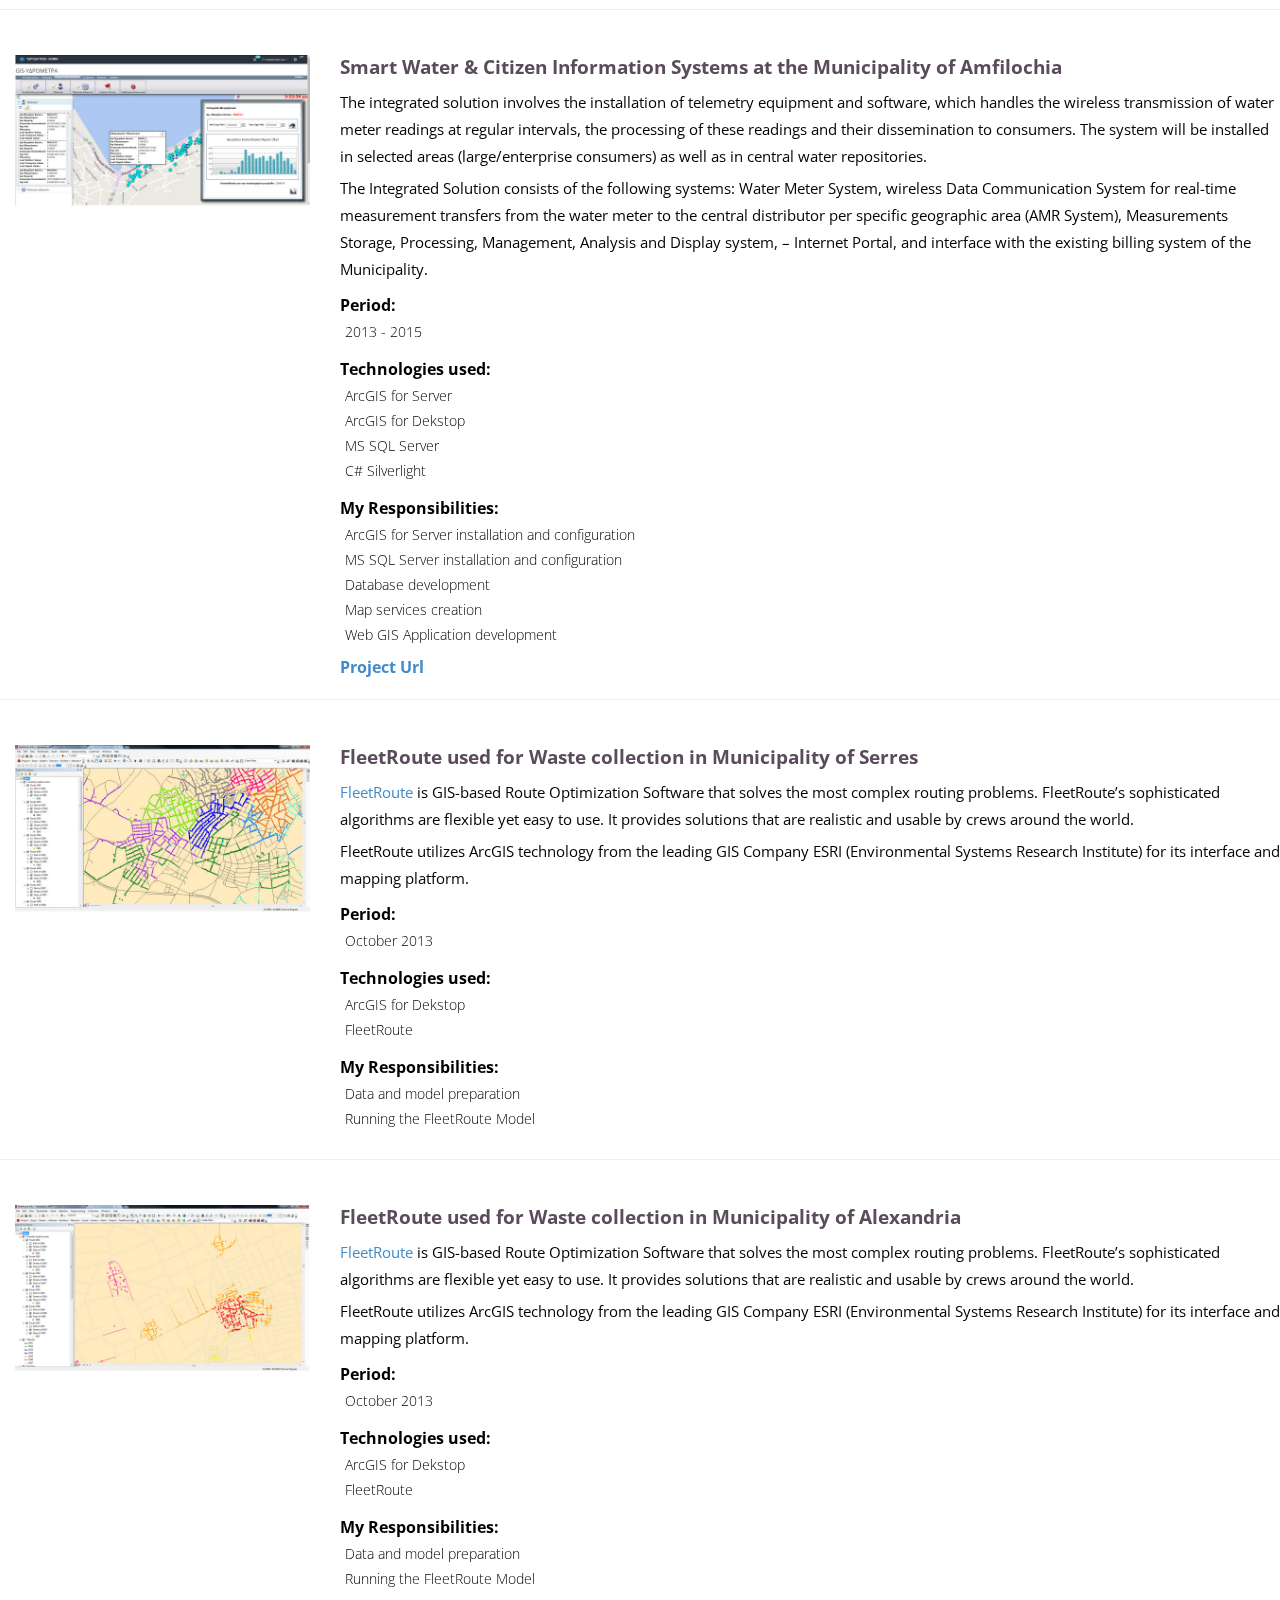
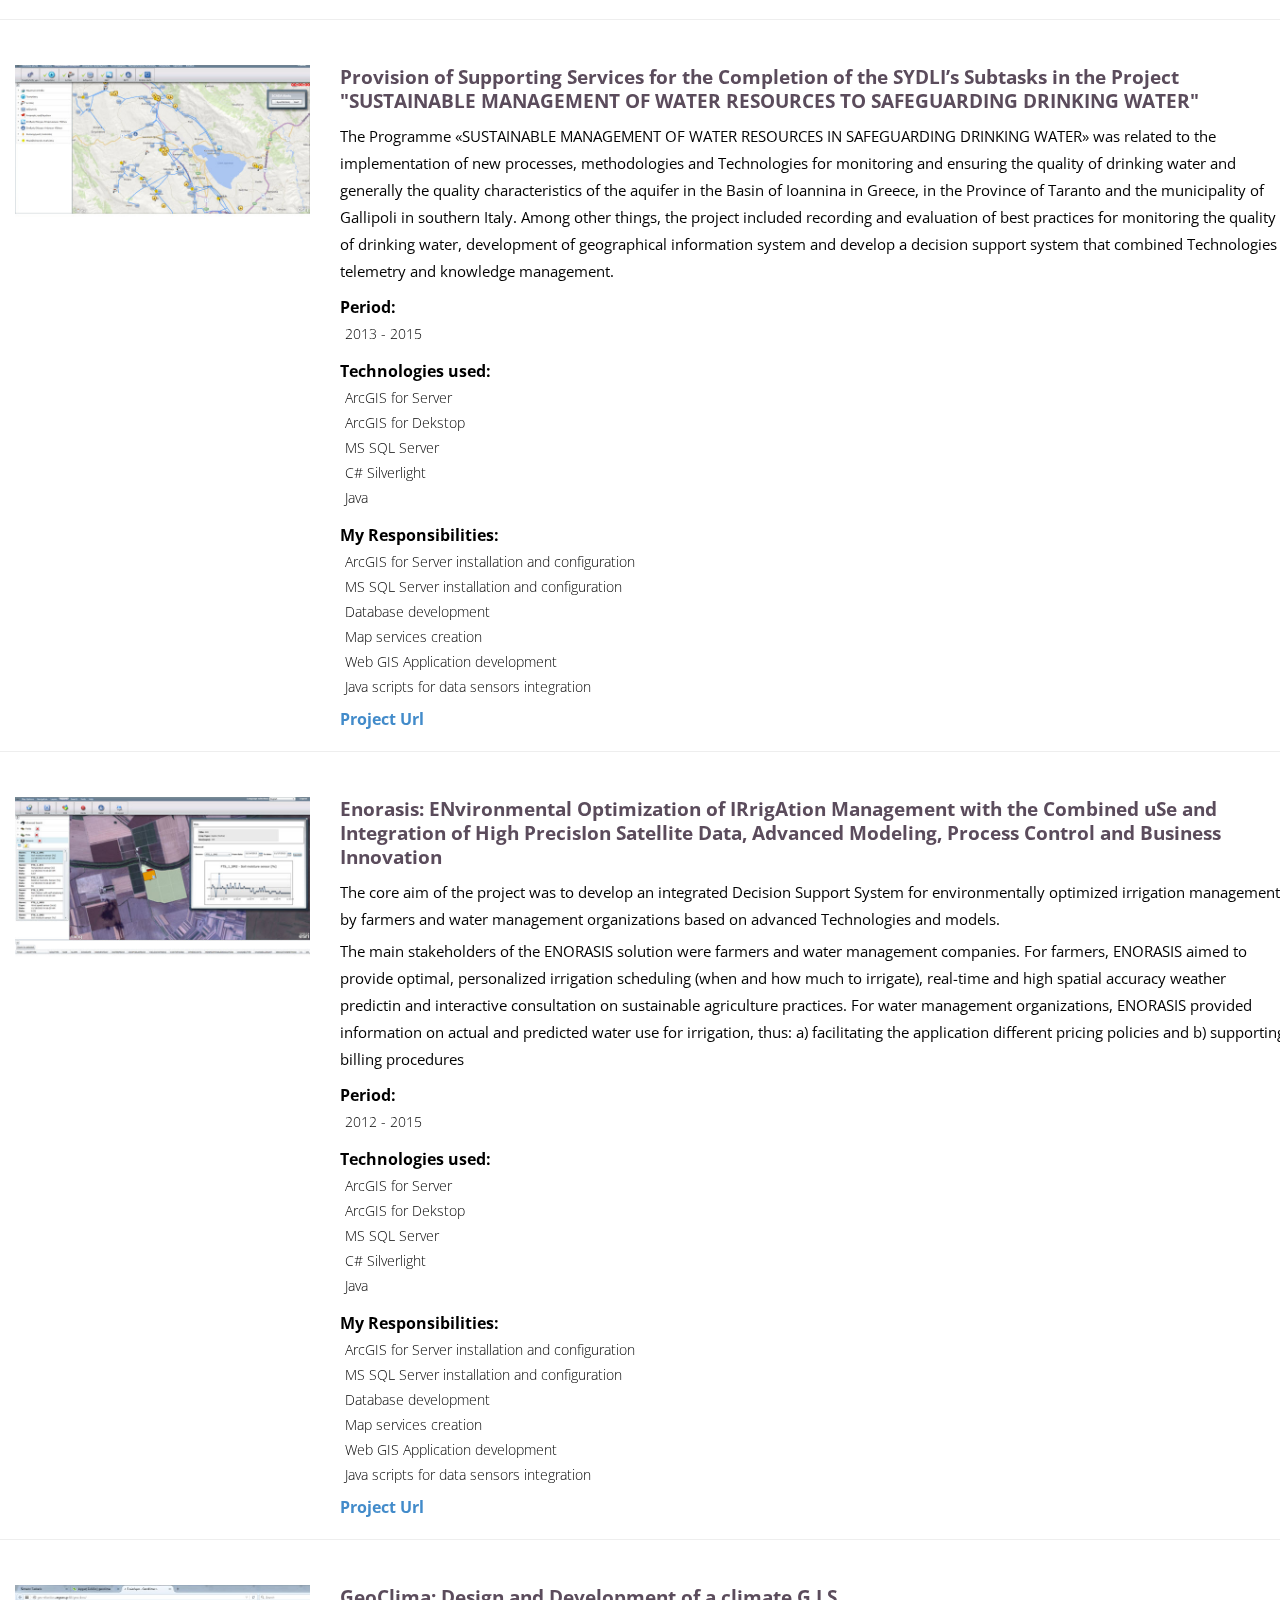
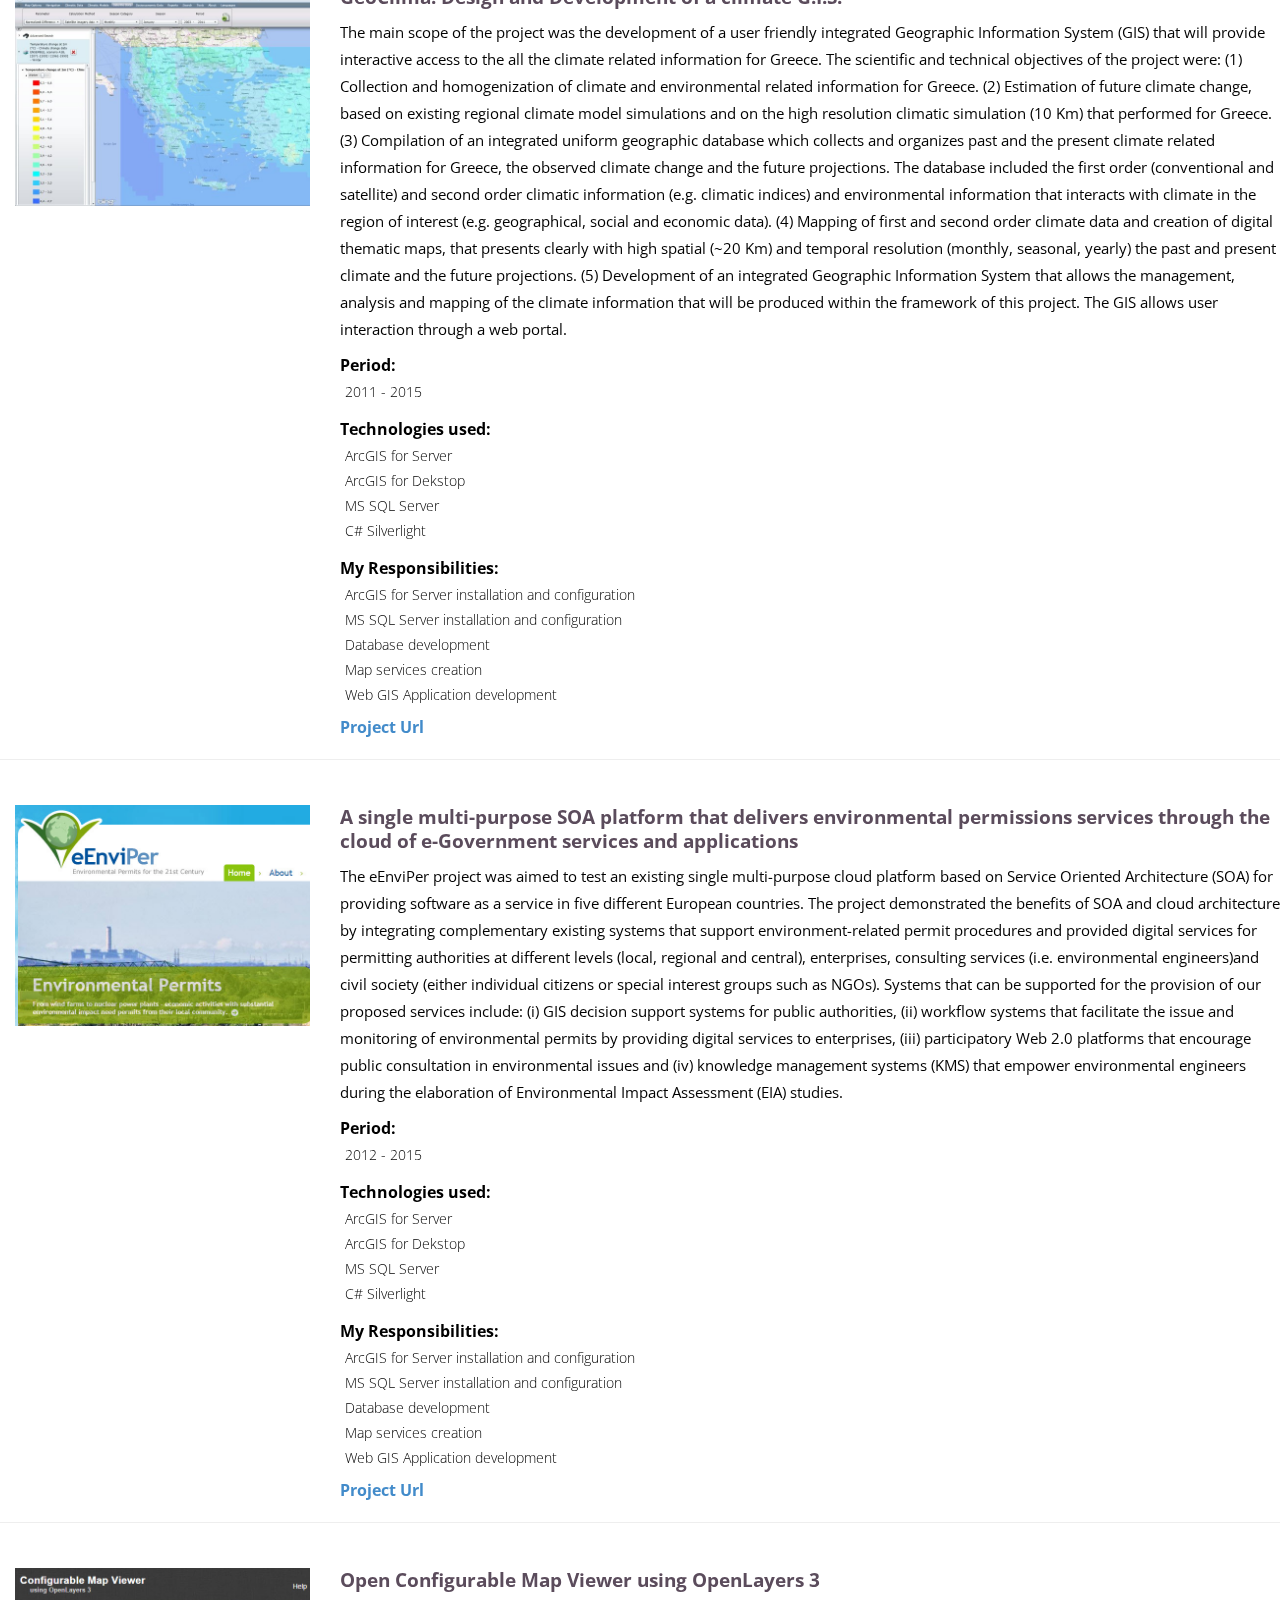
==== commit ef9c1399: "up" ====
--- a/mypage/index.html
+++ b/mypage/index.html
@@ -240,7 +240,7 @@
                             and IT services. DRAXIS assists local, national and European authorities, as well as
                             private organizations, in Environmental Management and its effective integration into the
                             decision making process. DRAXIS focuses on (1) Environmental Software and Databases,
-                            (2) Environmental Impact Assessment and Consulting and (3) GIS. In DRAXIS employed as a
+                            (2) Environmental Impact Assessment and Consulting and (3) GIS. I employed as a
                             specialist development at GIS applications.</p>
                     </div>
                 </div>
@@ -278,7 +278,7 @@
 
                         <p><a href="http://trias.gr/index.php/en.html" target="_blank">TRIAS S.A.</a> is renowned in the
                             sector of Consulting Engineers for its expertise in Transport
-                            Planning. The company is active in this field for over 15 years, having participated in the
+                            Planning. The company is active in this field for over 15 years, having participation in the
                             development of transport models for traffic simulation and traffic forecasting purposes in
                             all major transport projects of Greece. The company is active since 1996 in the GIS field.
                         </p>
@@ -311,7 +311,7 @@
                         <p>In 2013, I completed the postgraduate programme <a href="http://www.eap.gr/pls_en.php"
                                                                               target="_blank">"Master in Information
                             Systems"</a>, in Hellenic
-                            Open University. He successfully fulfilled the four basic training modules. The first was
+                            Open University, where I successfully fulfilled the four basic training modules. The first was
                             about Algorithms and Complexity, Programming Languages (C and Java) and Software
                             Engineering. The second was about Digital Design, Computer Architecture and Computer’s
                             Networks. The third was about Software Design, Management and Software Quality and Human
@@ -351,7 +351,7 @@
                         <h4>Bachelor and Master Degree of Planning and Regional Development</h4>
                         <h5>University of Thessaly, School of Engineering</h5>
 
-                        <p>I graduated the School of Engineering, in <a href="http://www.prd.uth.gr/el/"
+                        <p>I graduated from the School of Engineering, in <a href="http://www.prd.uth.gr/el/"
                                                                         target="_blank">Department of Planning and
                             Regional Development </a>at
                             University of Thessaly, in 2004 (5 years program studies). I am specialized in various areas
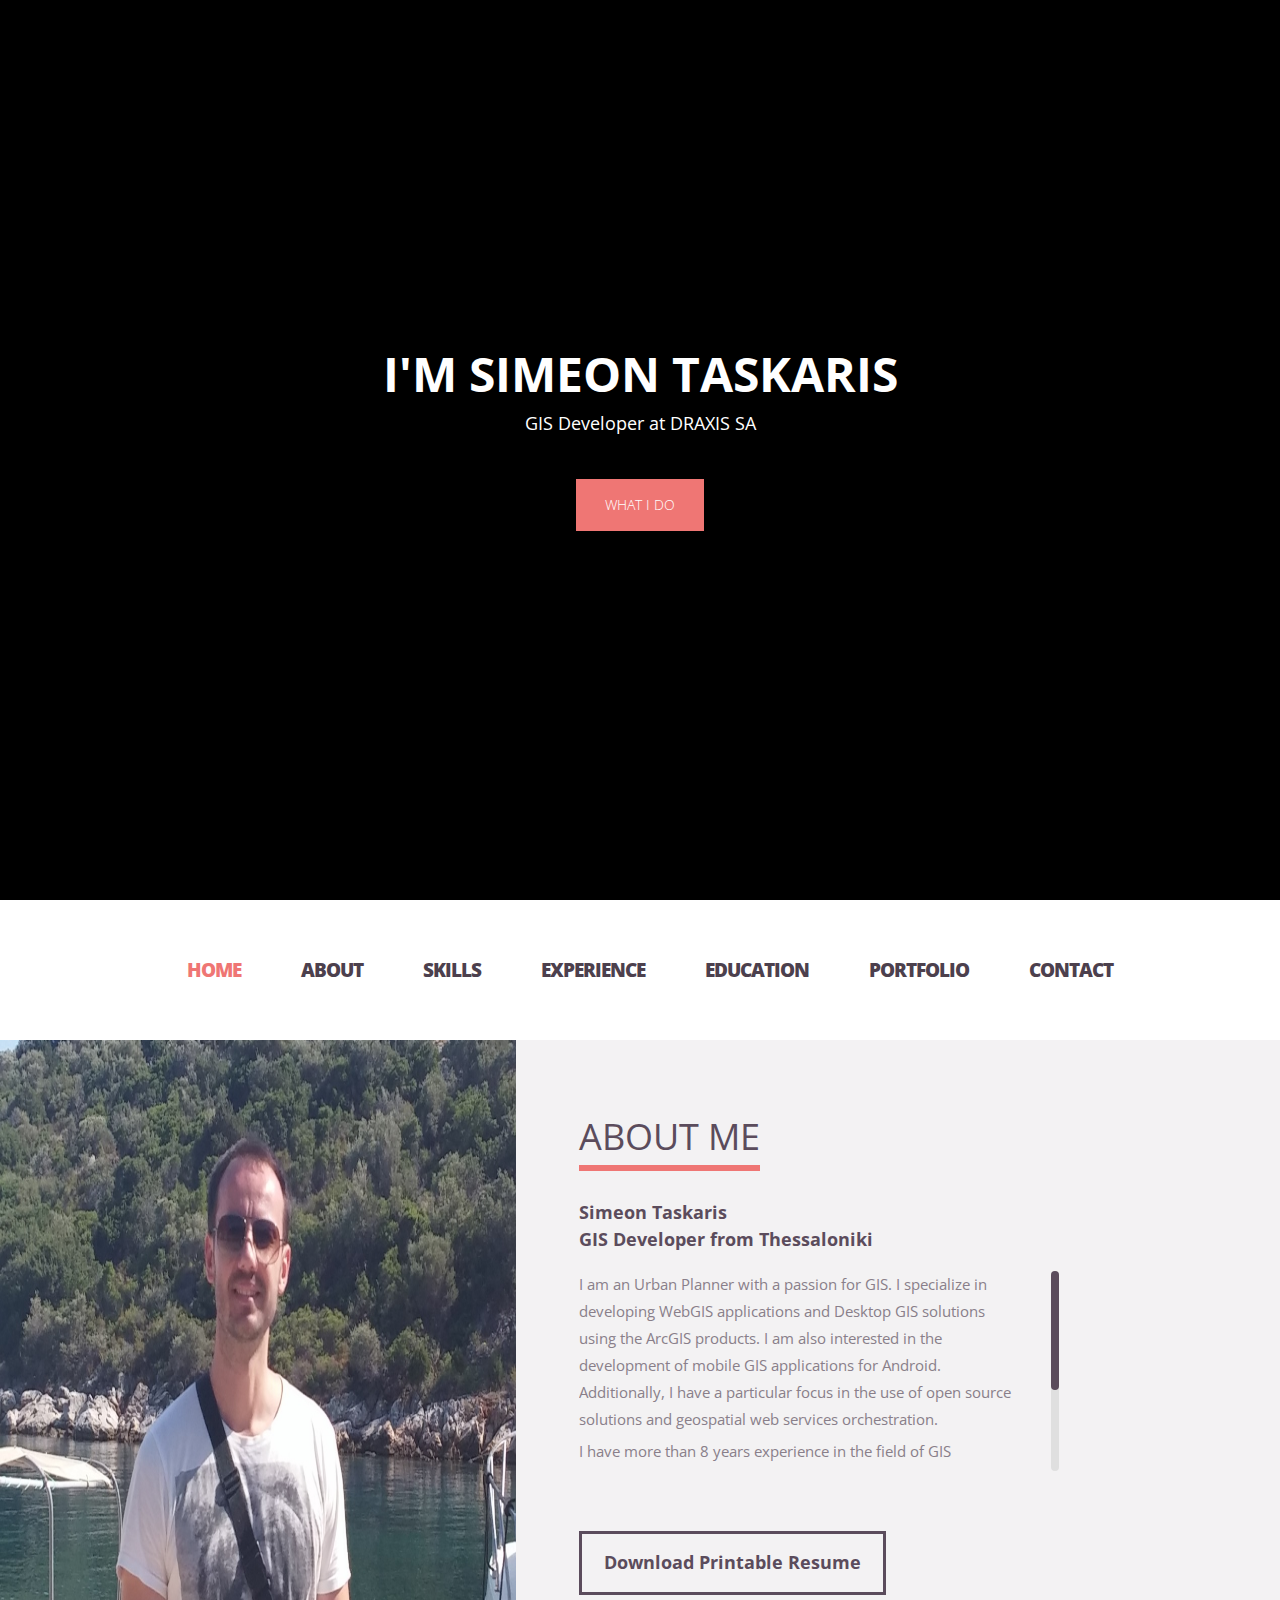
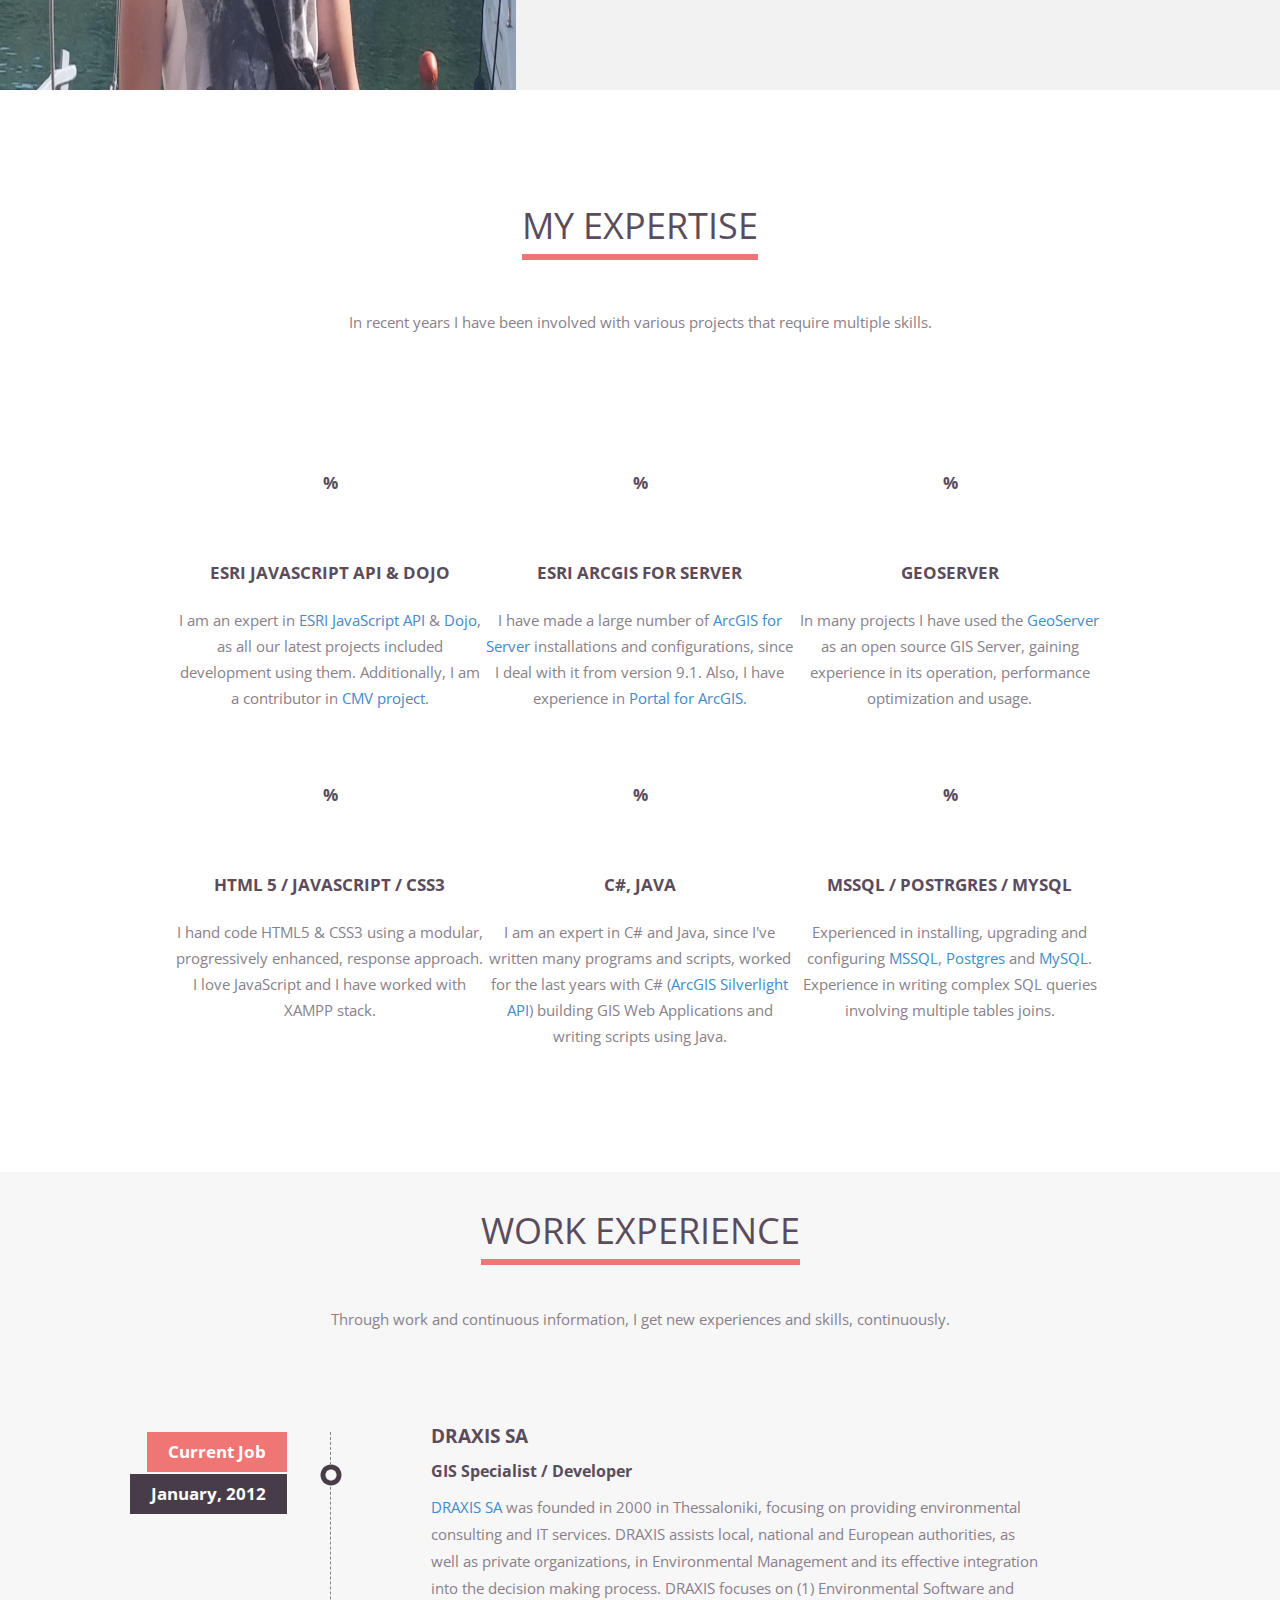
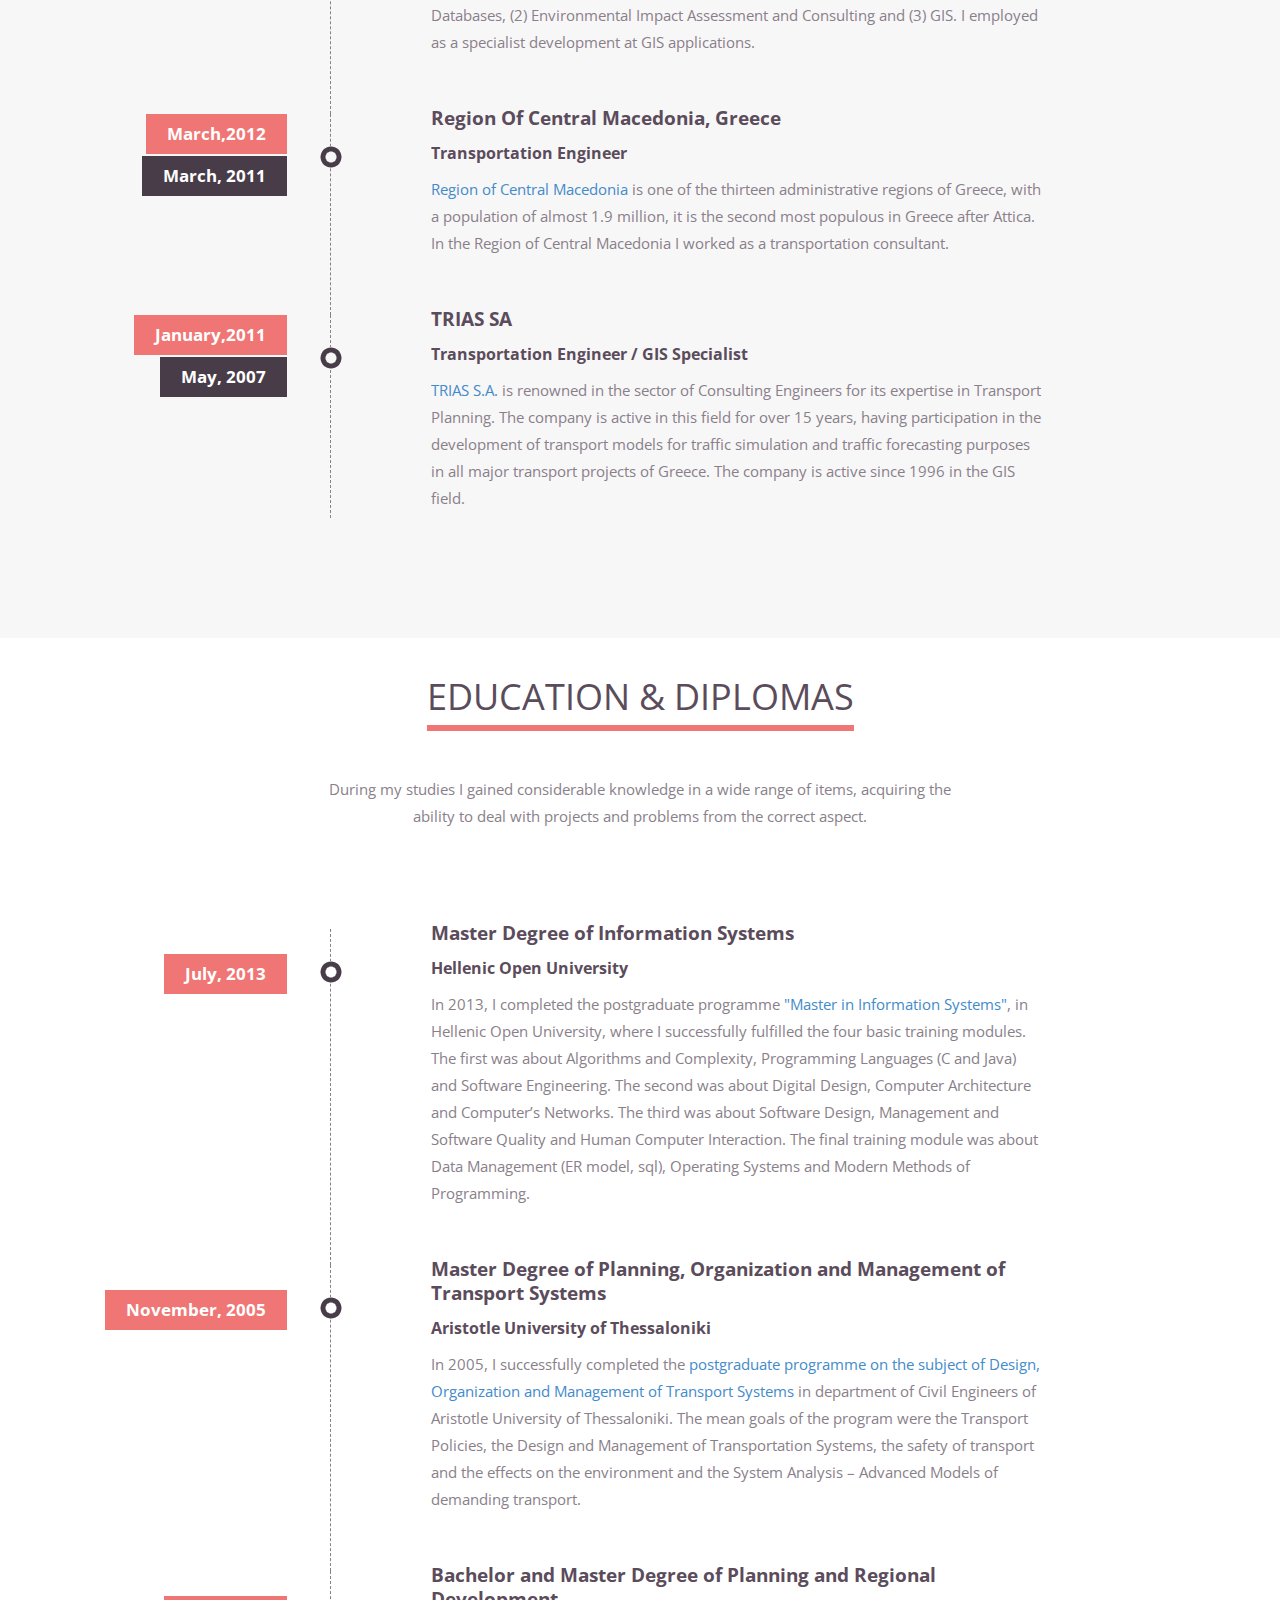
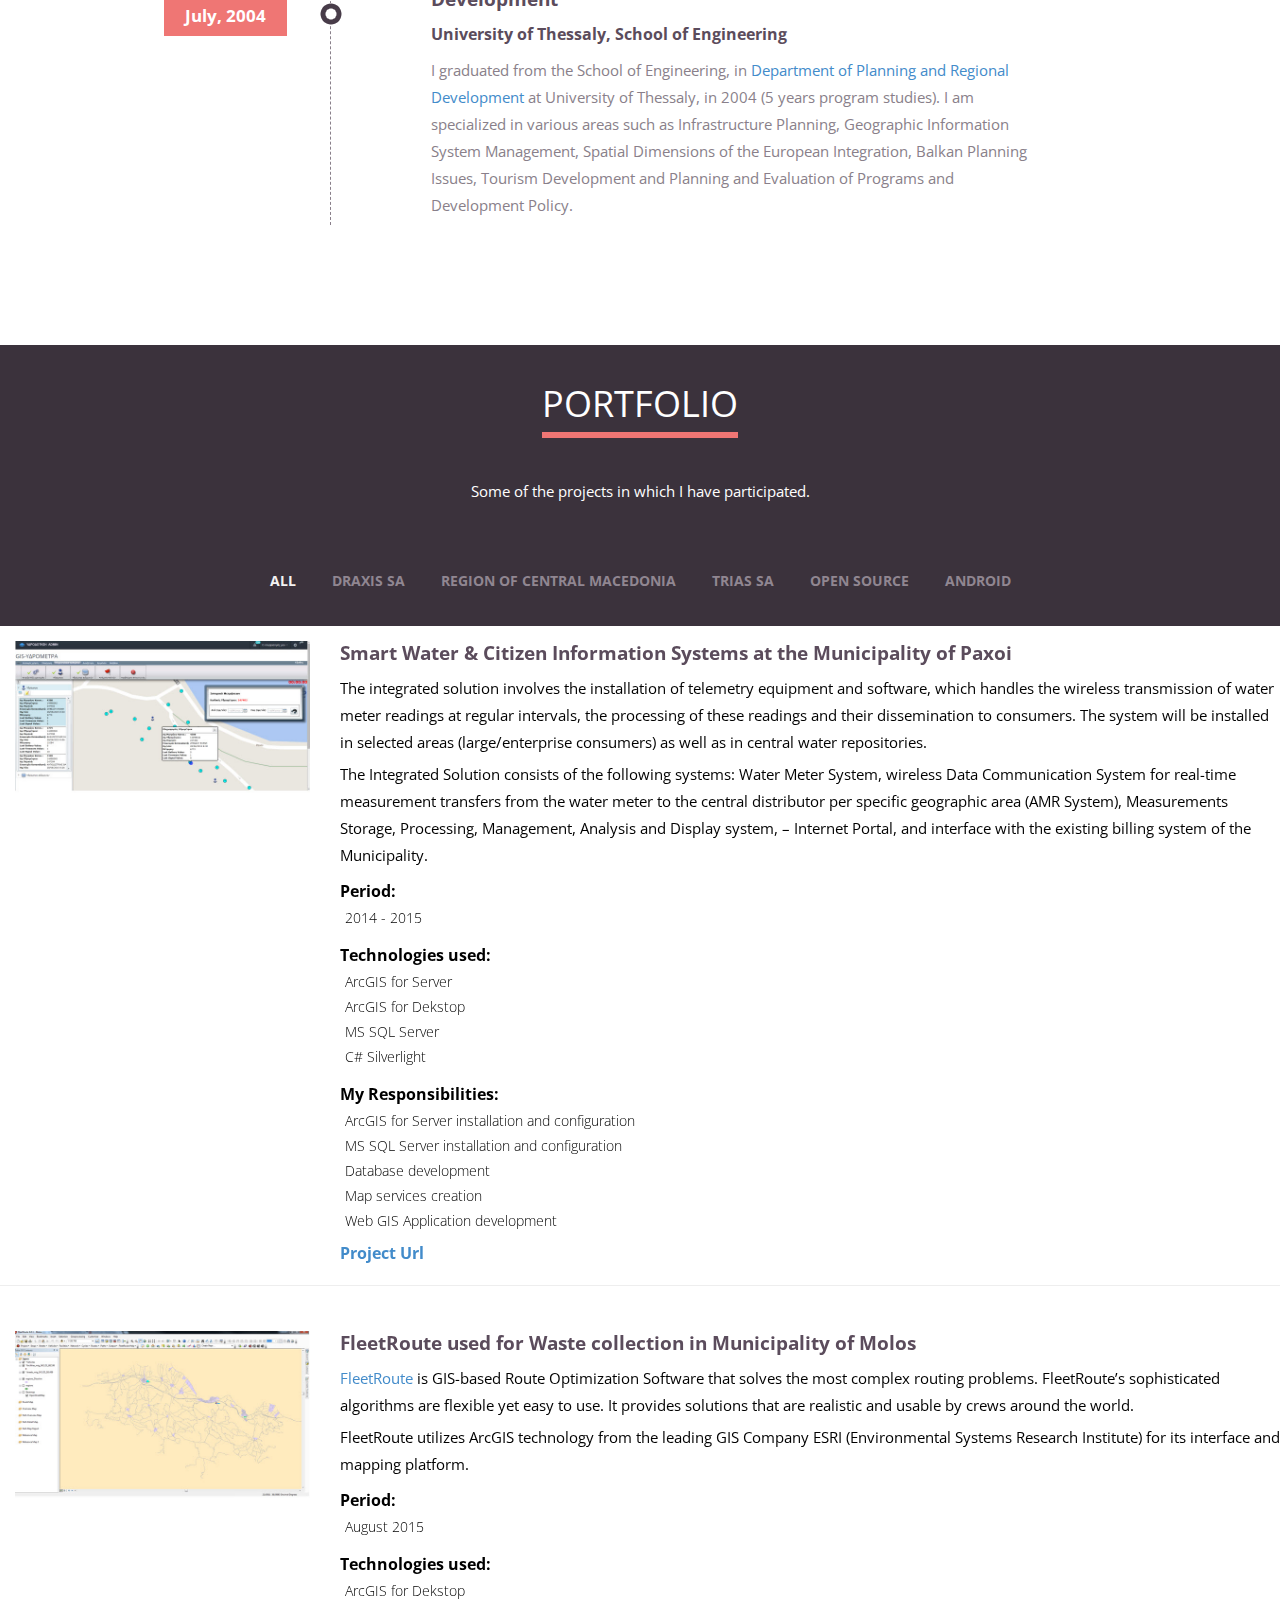
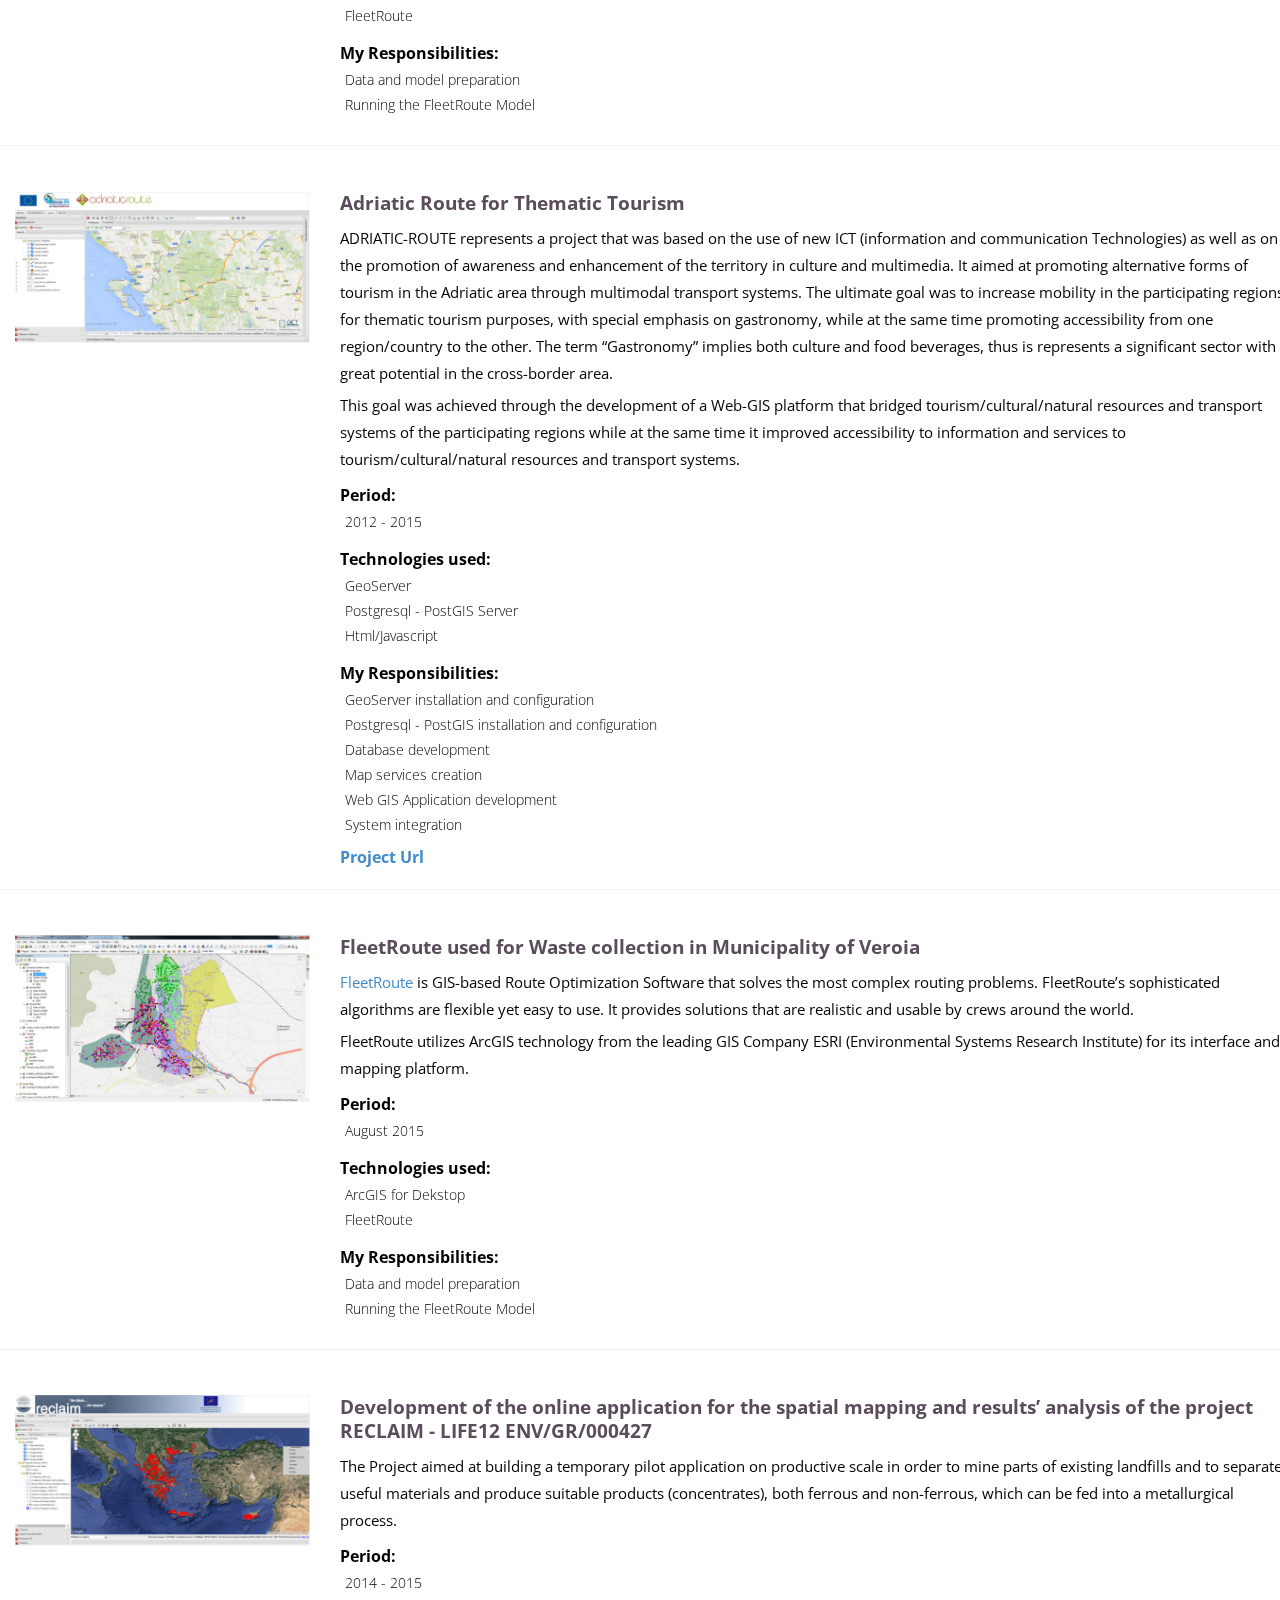
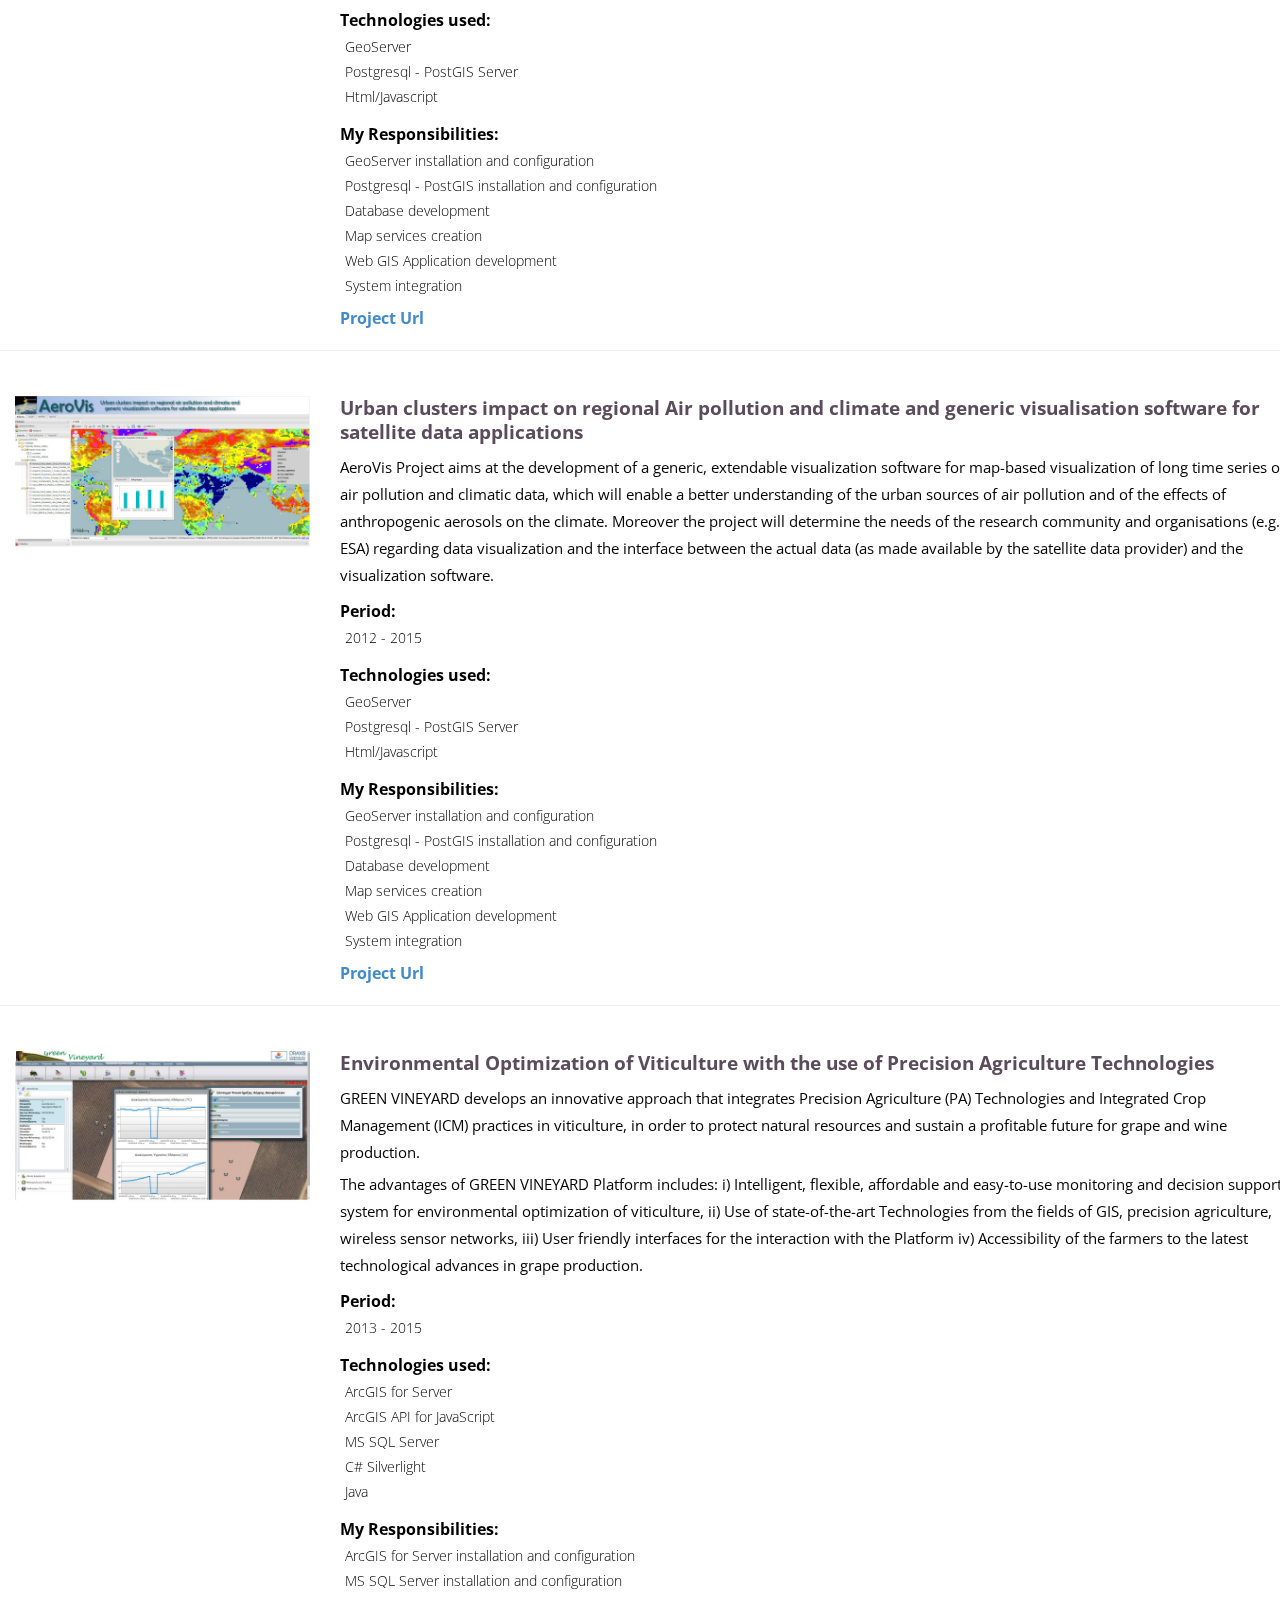
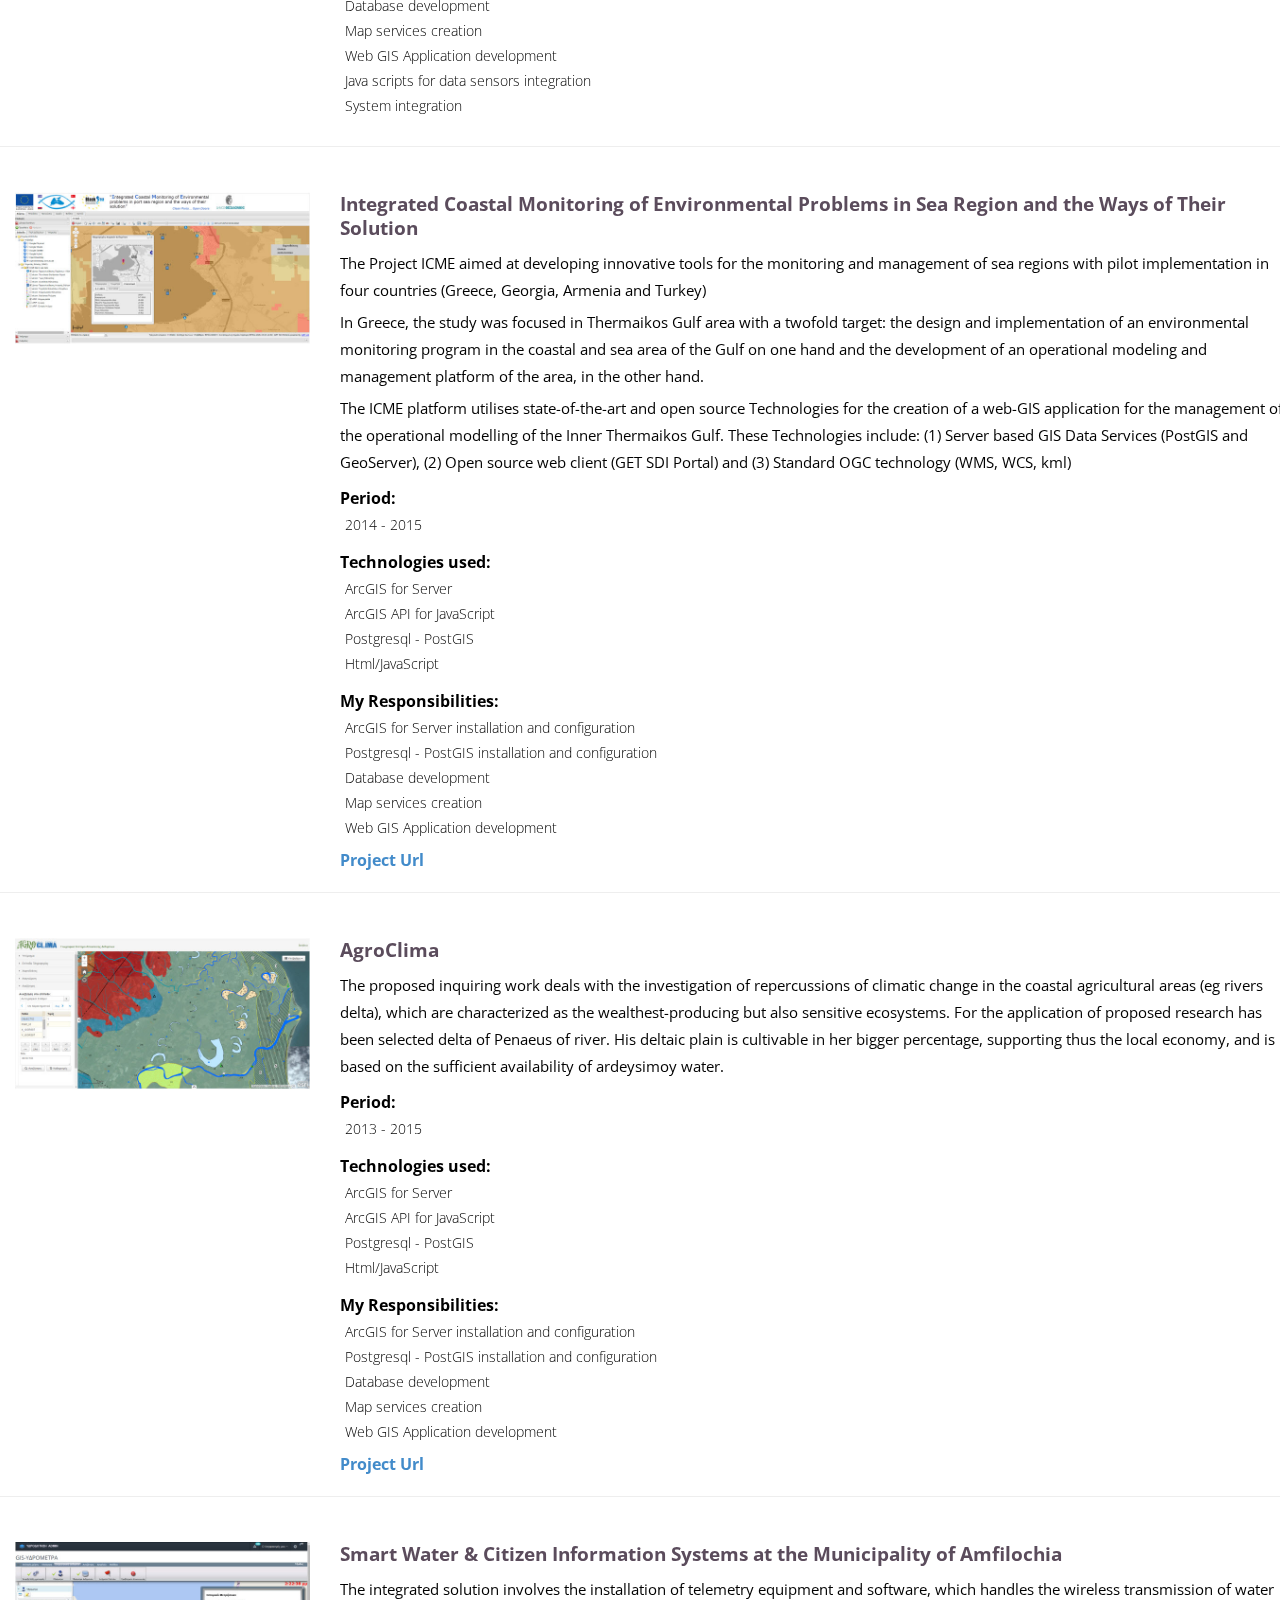
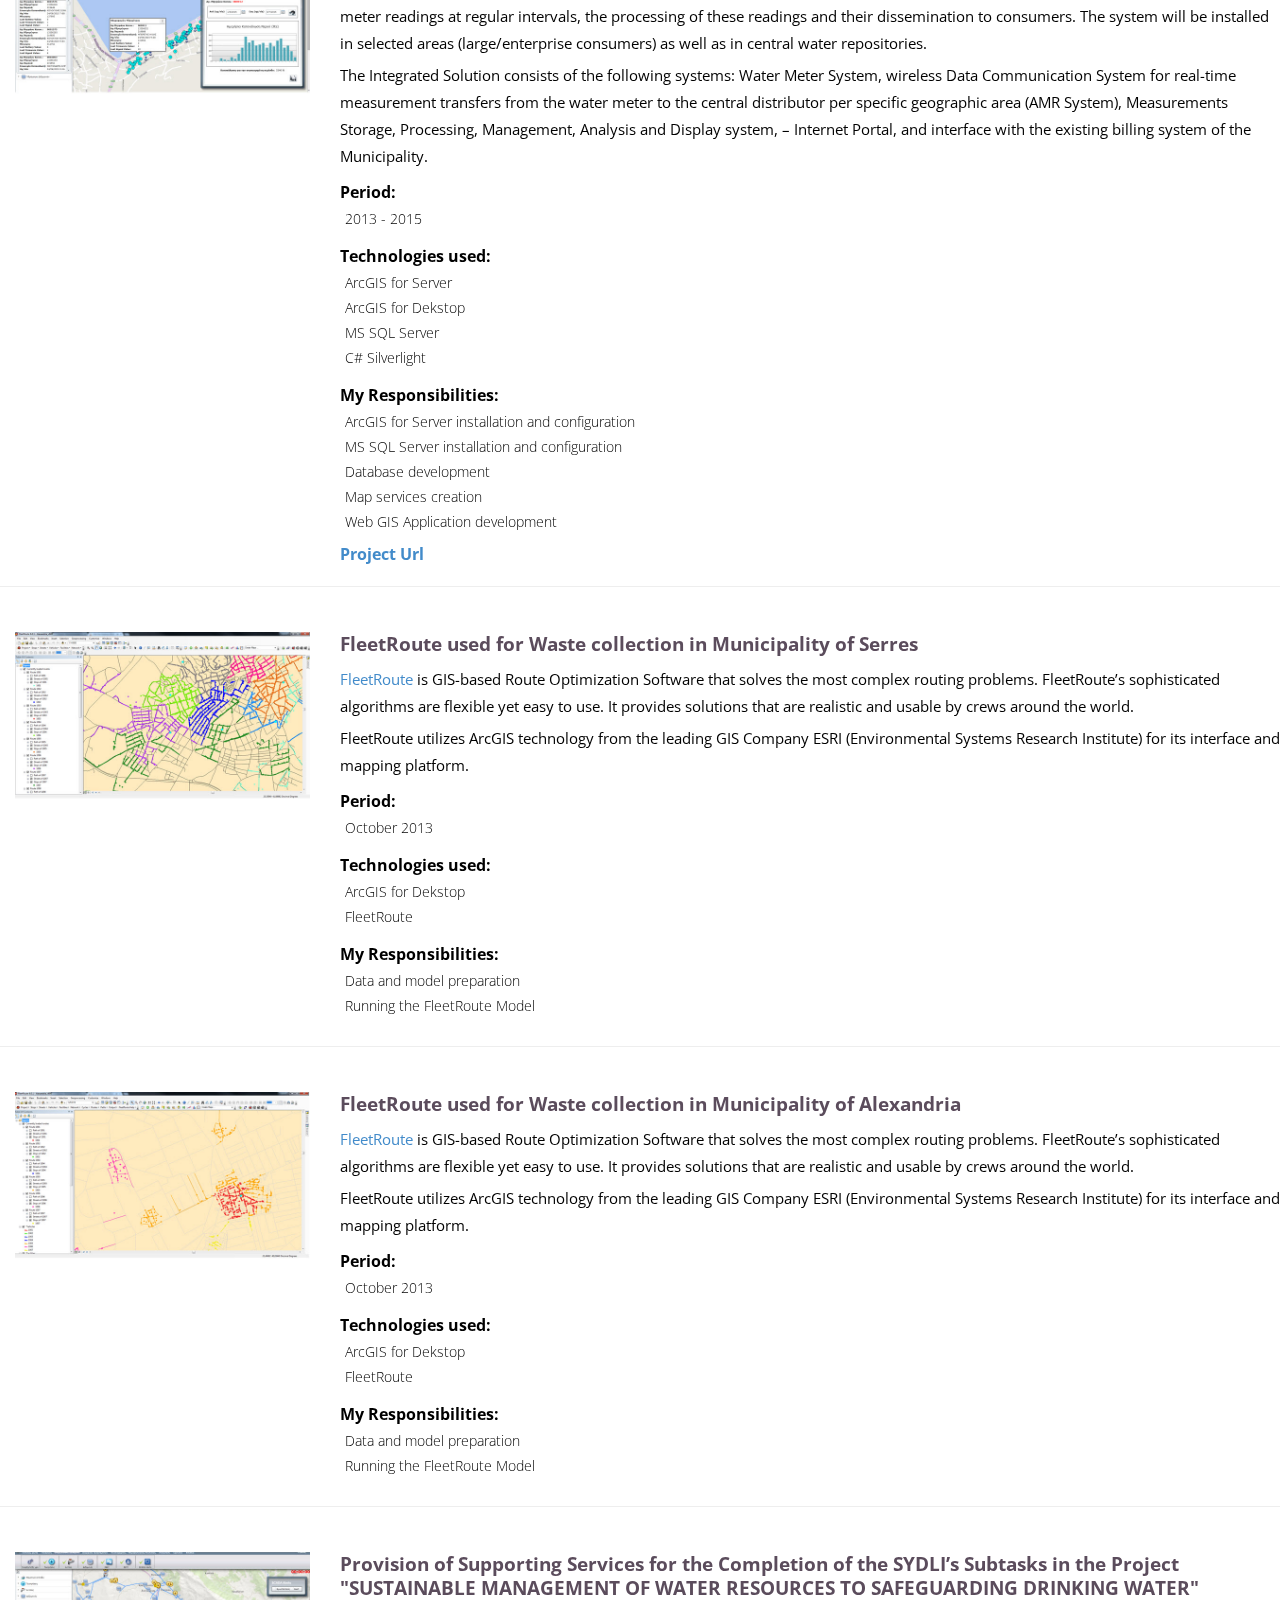
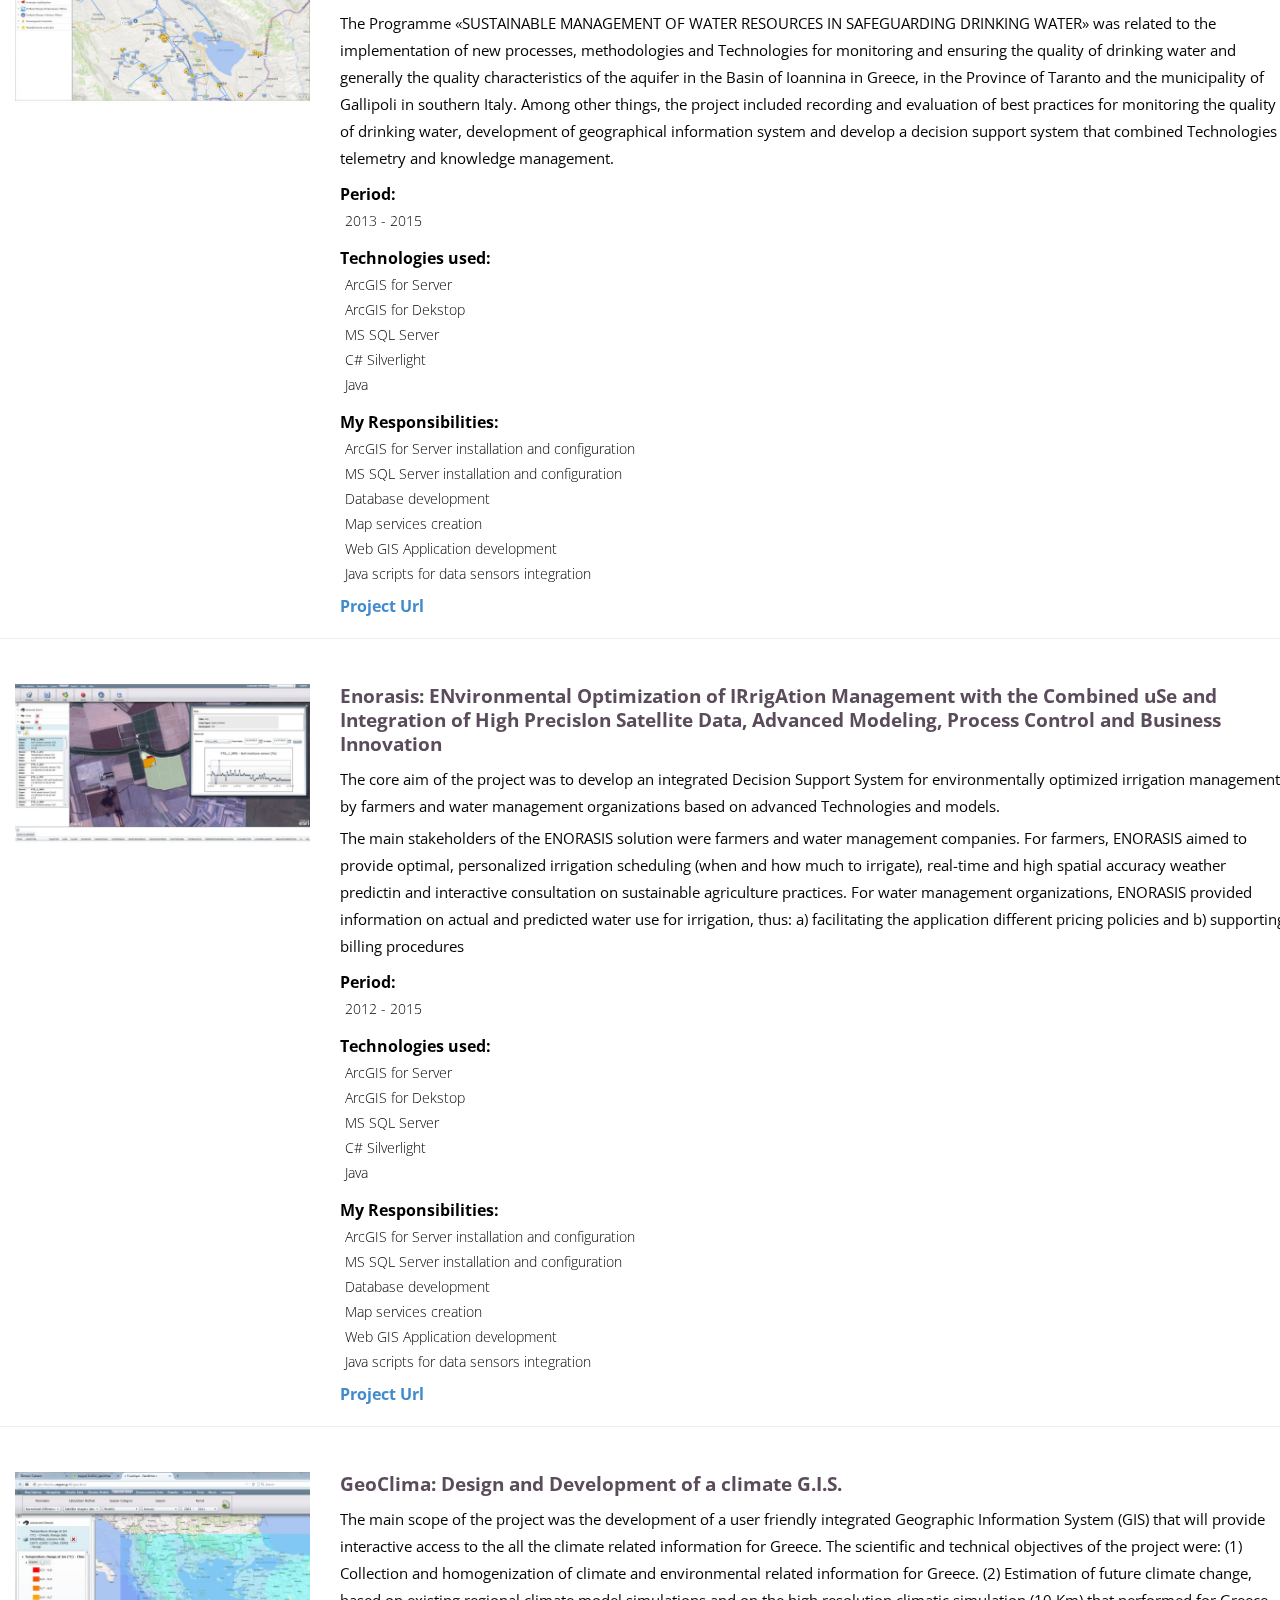
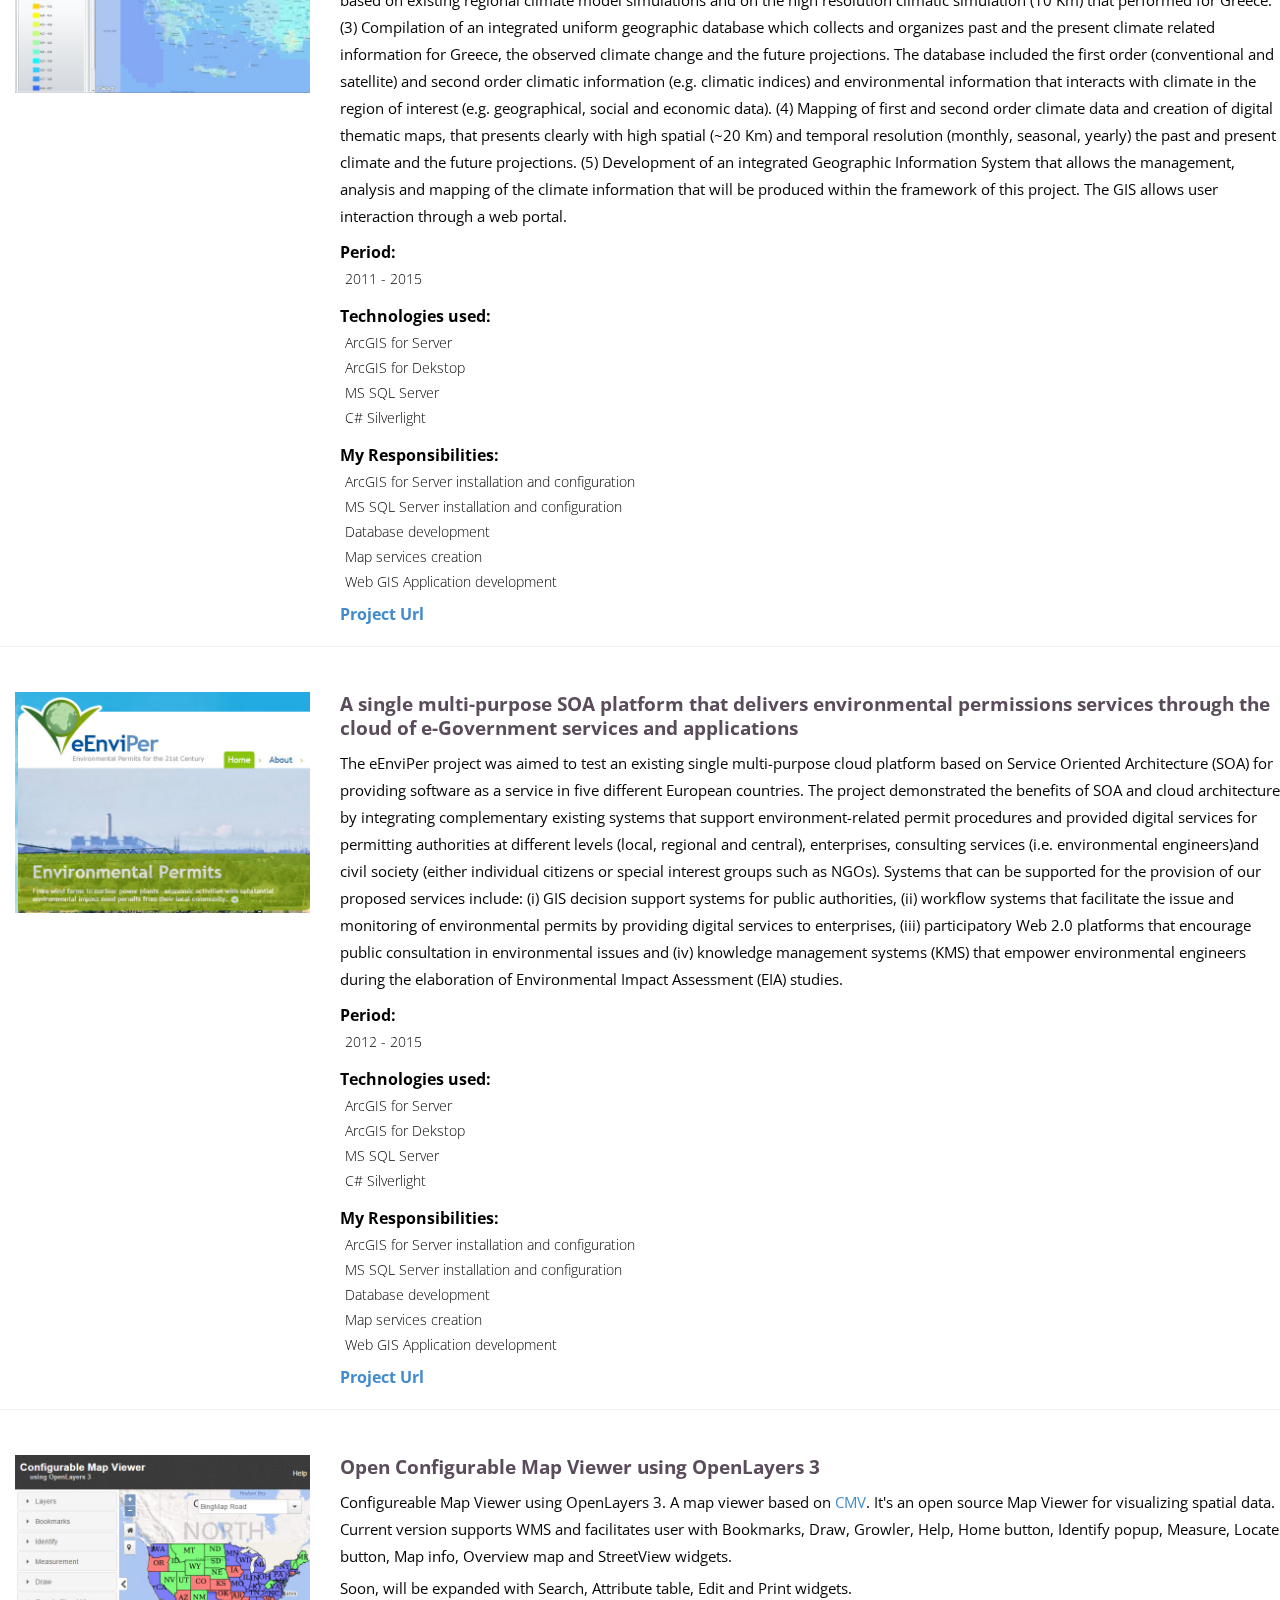
==== commit 7e522808: "up" ====
--- a/mypage/index.html
+++ b/mypage/index.html
@@ -682,14 +682,7 @@
                                 pollution and of the effects of anthropogenic aerosols on the climate. Moreover the
                                 project will determine the needs of the research community and organisations (e.g. ESA)
                                 regarding data visualization and the interface between the actual data (as made
-                                available by the satellite data provider) and the visualization software.</p>
-
-                            <p style="color: black">The advantages of GREEN VINEYARD Platform includes: i) Intelligent,
-                                flexible, affordable and easy-to-use monitoring and decision support system for
-                                environmental optimization of viticulture, ii) Use of state-of-the-art Technologies from
-                                the fields of GIS, precision agriculture, wireless sensor networks, iii) User friendly
-                                interfaces for the interaction with the Platform iv) Accessibility of the farmers to the
-                                latest technological advances in grape production.</p>
+                                available by the satellite data provider) and the visualization software.</p>                            
 
                             <p><h5>Period:</h5>
                             <ul>
--- a/mypage/css/style.css
+++ b/mypage/css/style.css
@@ -1580,9 +1580,24 @@
     }
 }
 
+
+@media screen and (max-width: 992px) {
+    .col-md-3{
+        display: none;
+    }
+
+    .aboutme {
+        padding: 15px;
+    }
+
+    .proPic img {
+        margin: 0 auto;
+    }
+}
+
 @media screen and (max-width: 810px) {
     .col-md-3{
-        display: block;
+        display: none;
     }
 
 
@@ -1607,42 +1622,11 @@
     }
 }
 
-@media screen and (max-width: 992px) {
-    .col-md-3{
-        display: block;
-    }
-
-    .aboutme {
-        padding: 15px;
-    }
-
-    .proPic img {
-        margin: 0 auto;
-    }
-}
-
-@media screen and (min-width: 768px) {
-    .col-md-3{
-        display: block;
-    }
-
-    .conForm input.col-sm-6 {
-        width: 48.5%;
-    }
-
-    .conForm input.col-lg-6 {
-        width: 48.5%;
-    }
-
-    .aboutme {
-        /*padding:15px;*/
-    }
-}
-
 @media screen and (max-width: 768px) {
     .col-md-3{
-        display: block;
-    }
+        display: none;
+    }
+	
     .navbar-wrapper .container, .navwrapper .container {
         padding-right: 15px;
         padding-left: 15px;
@@ -1660,7 +1644,7 @@
 
 @media screen and (max-width: 767px) {
     .col-md-3{
-        display: block;
+        display: none;
     }
 
     .navbar-header {
